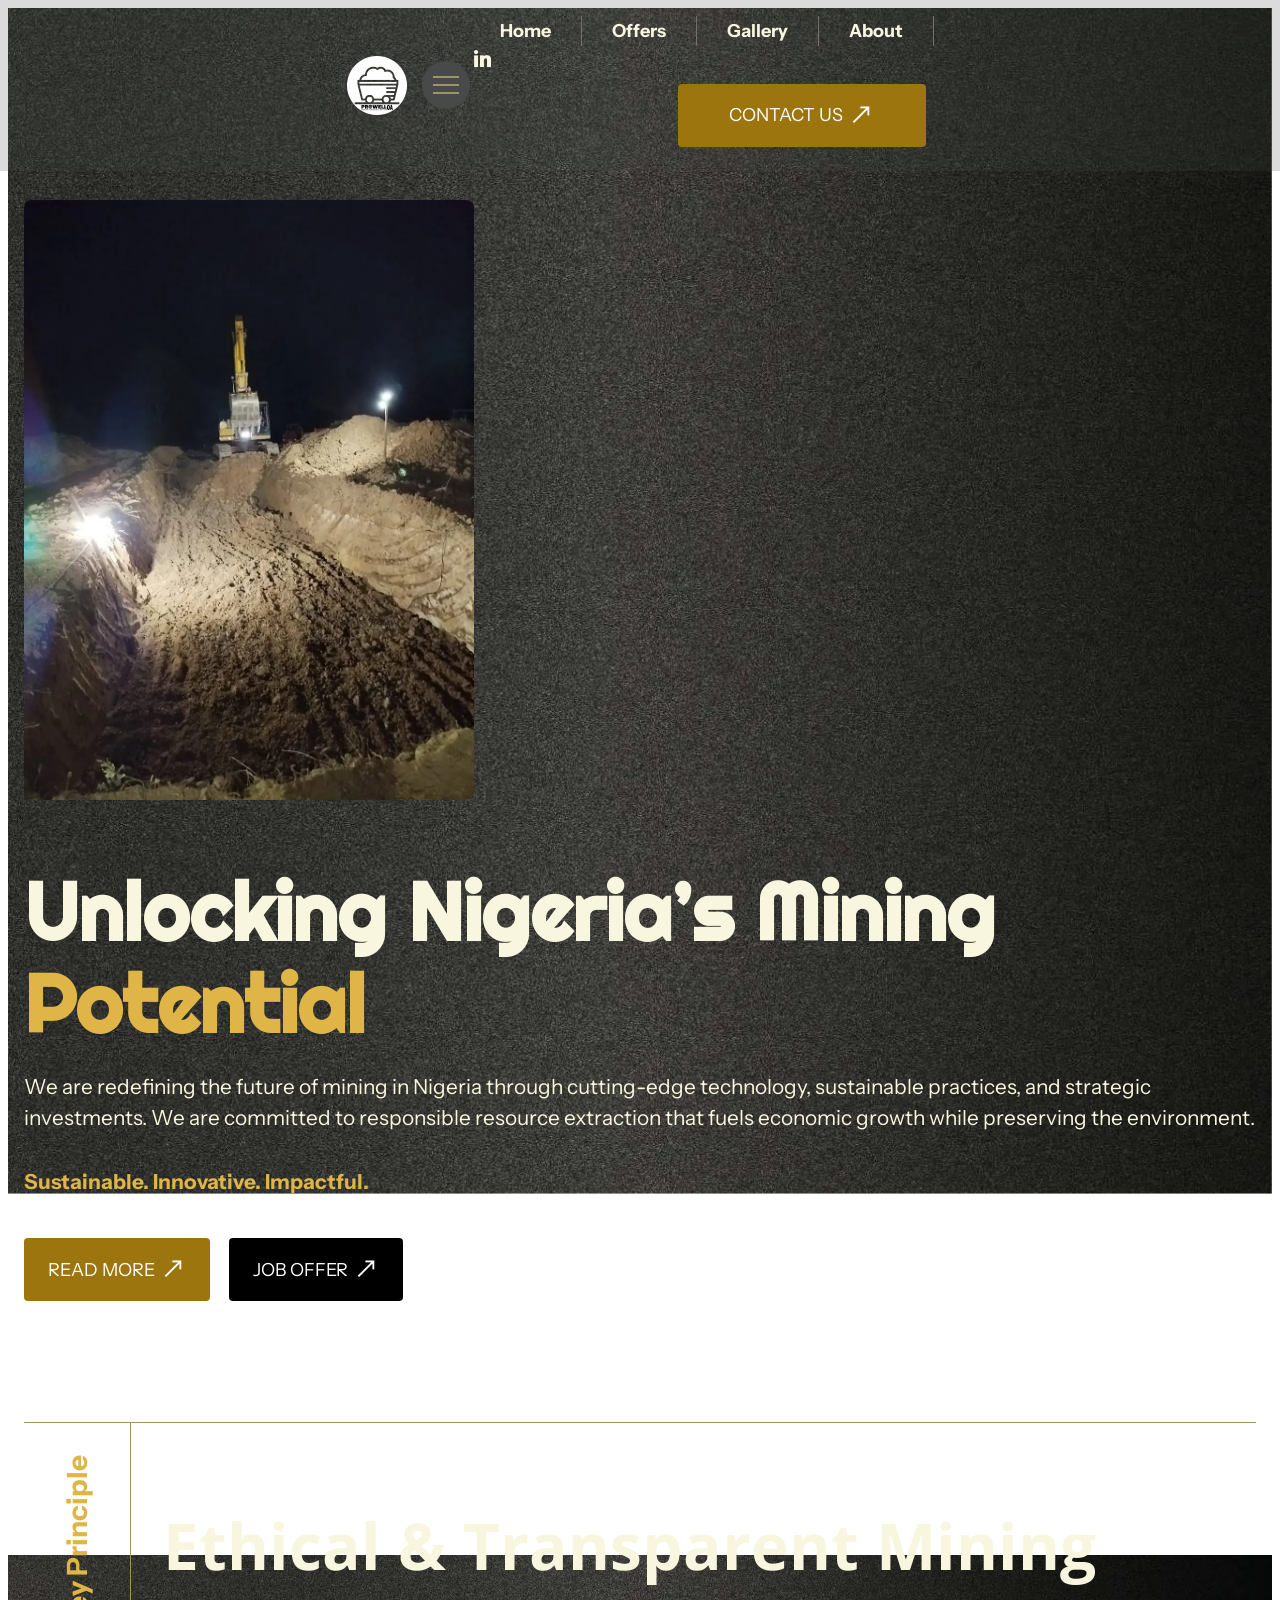
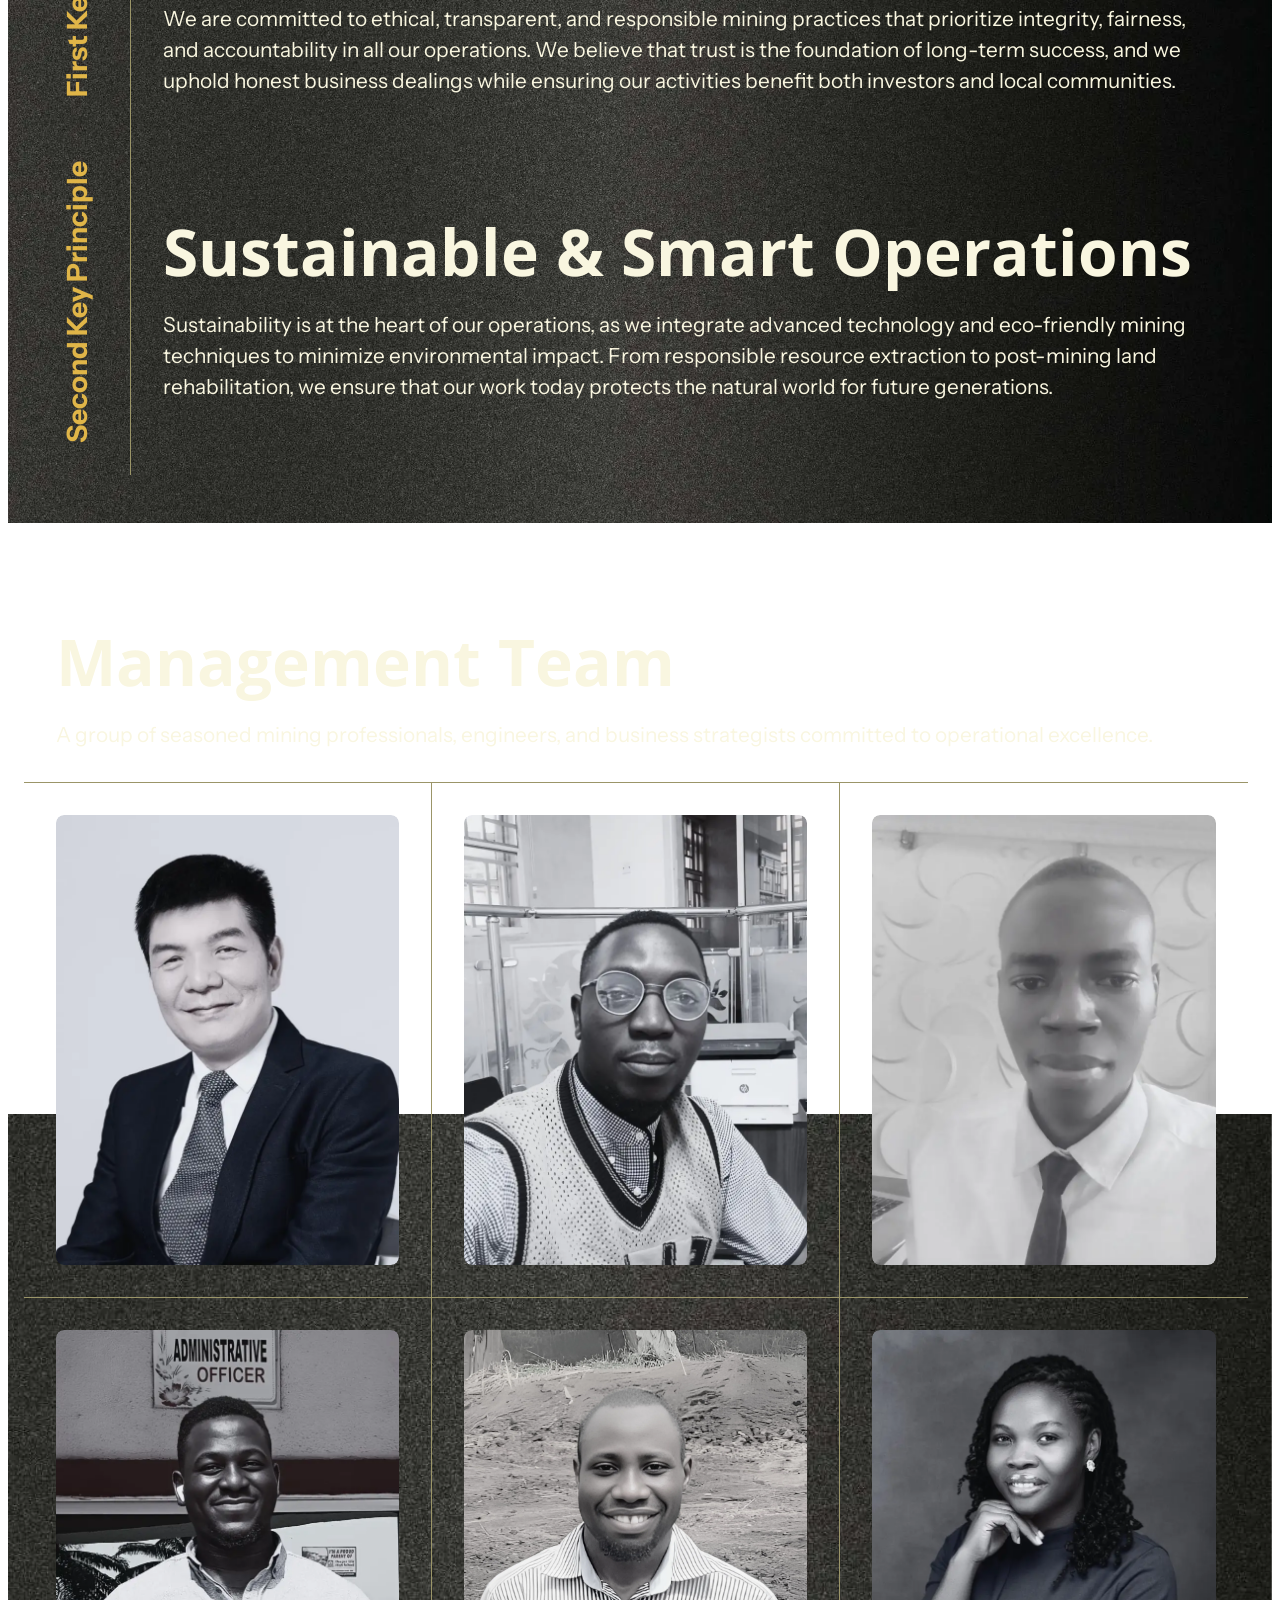
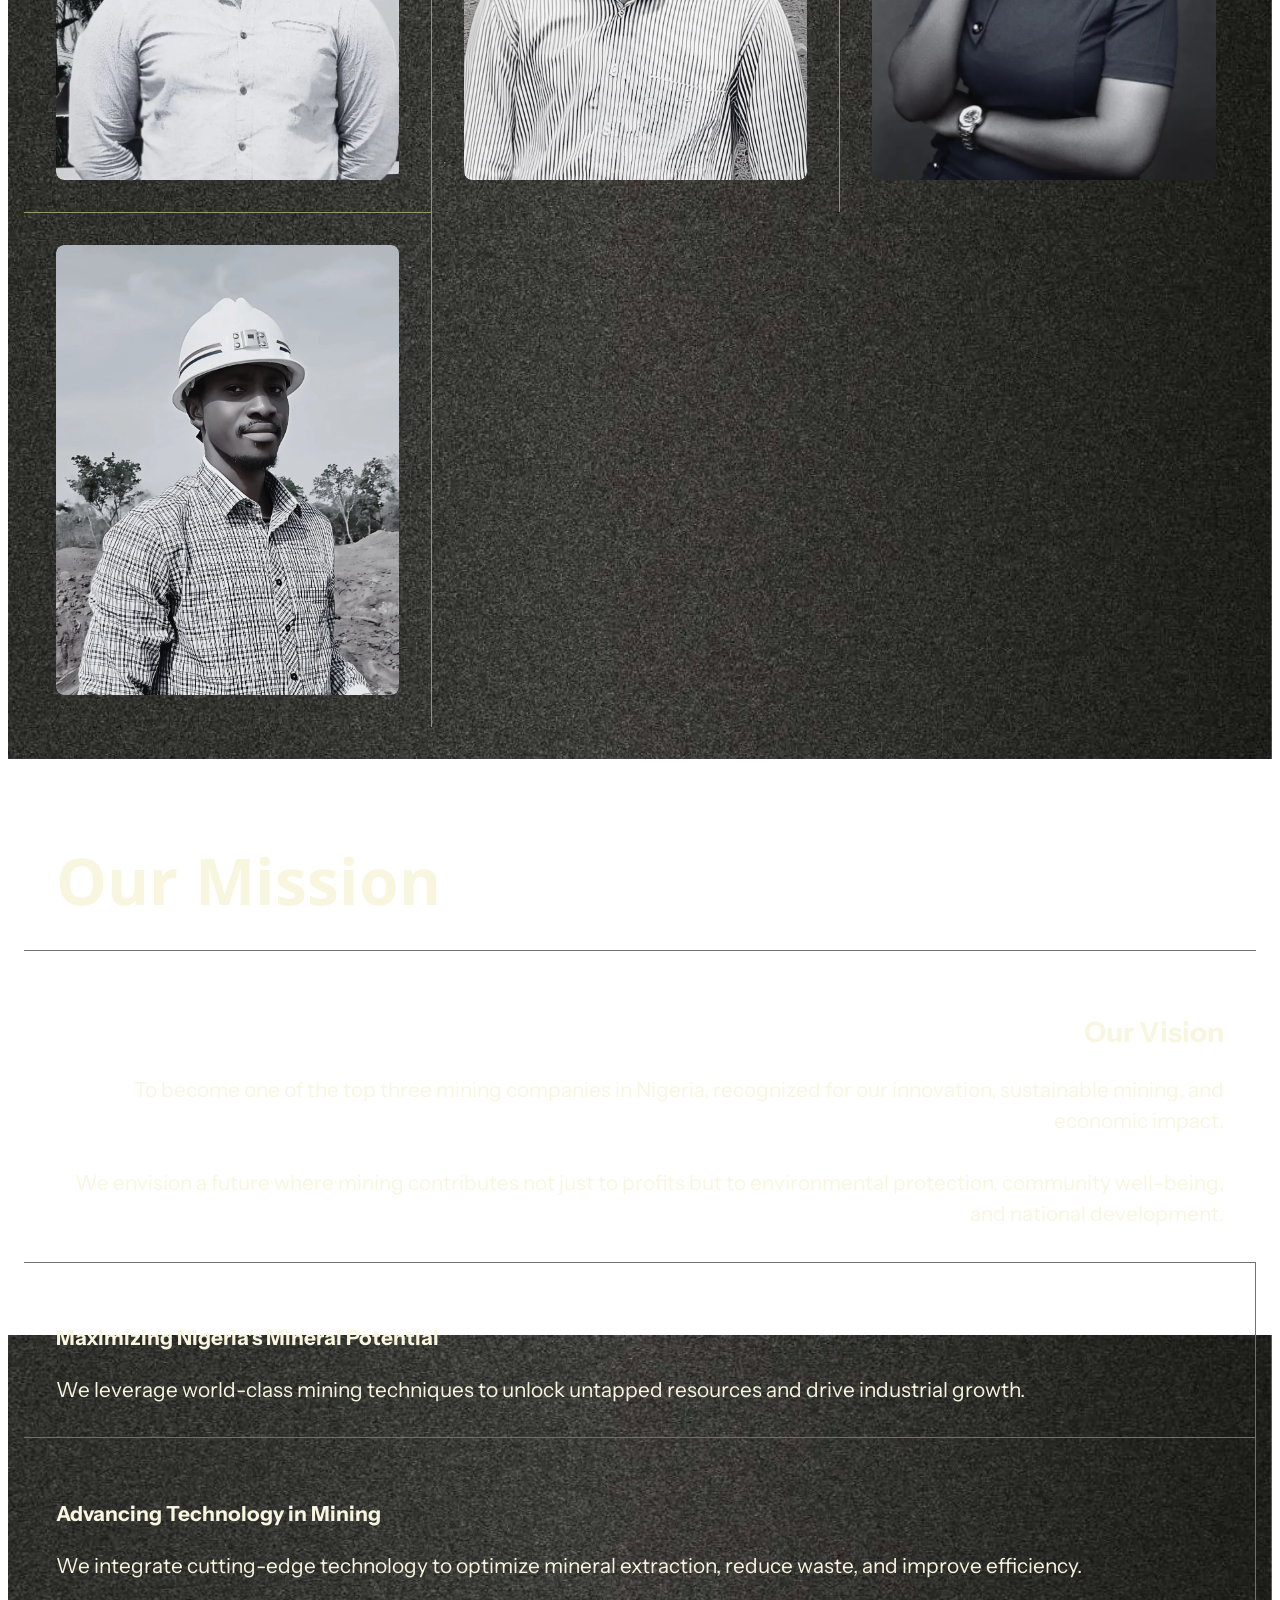
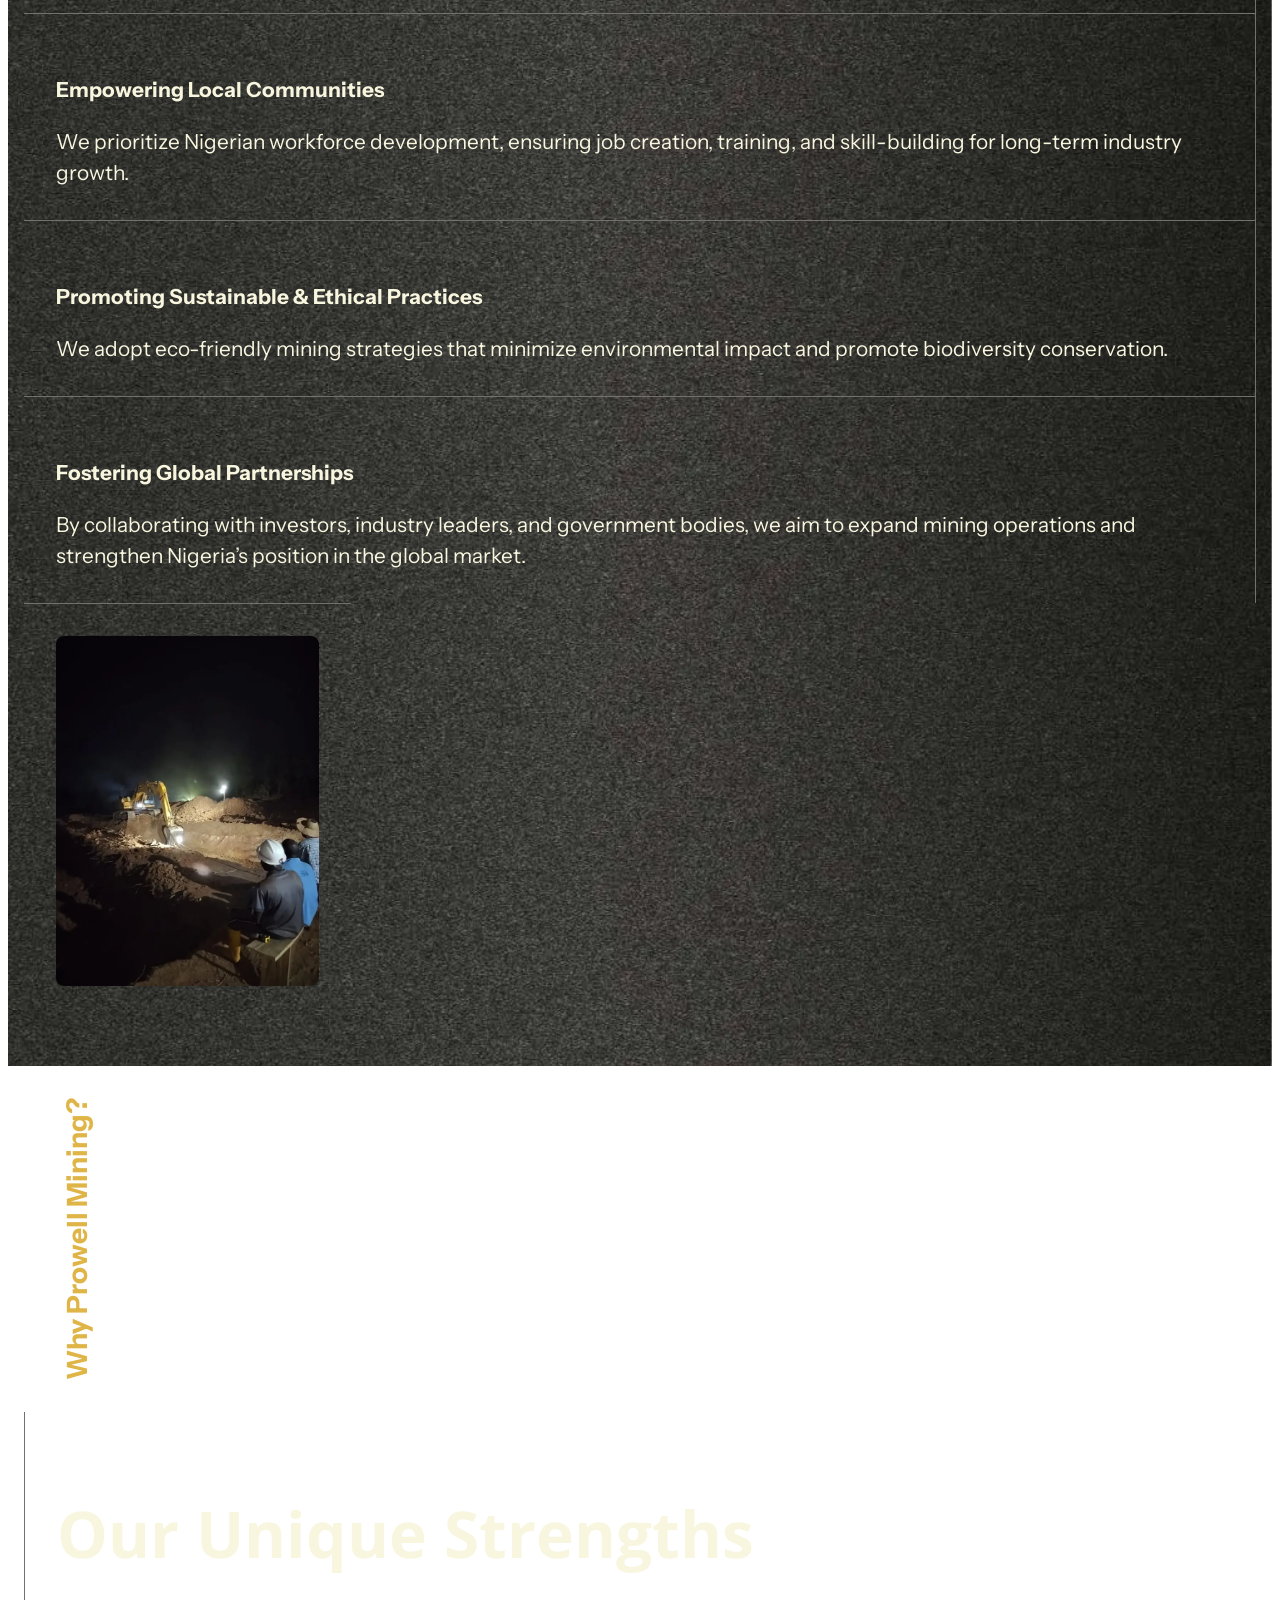
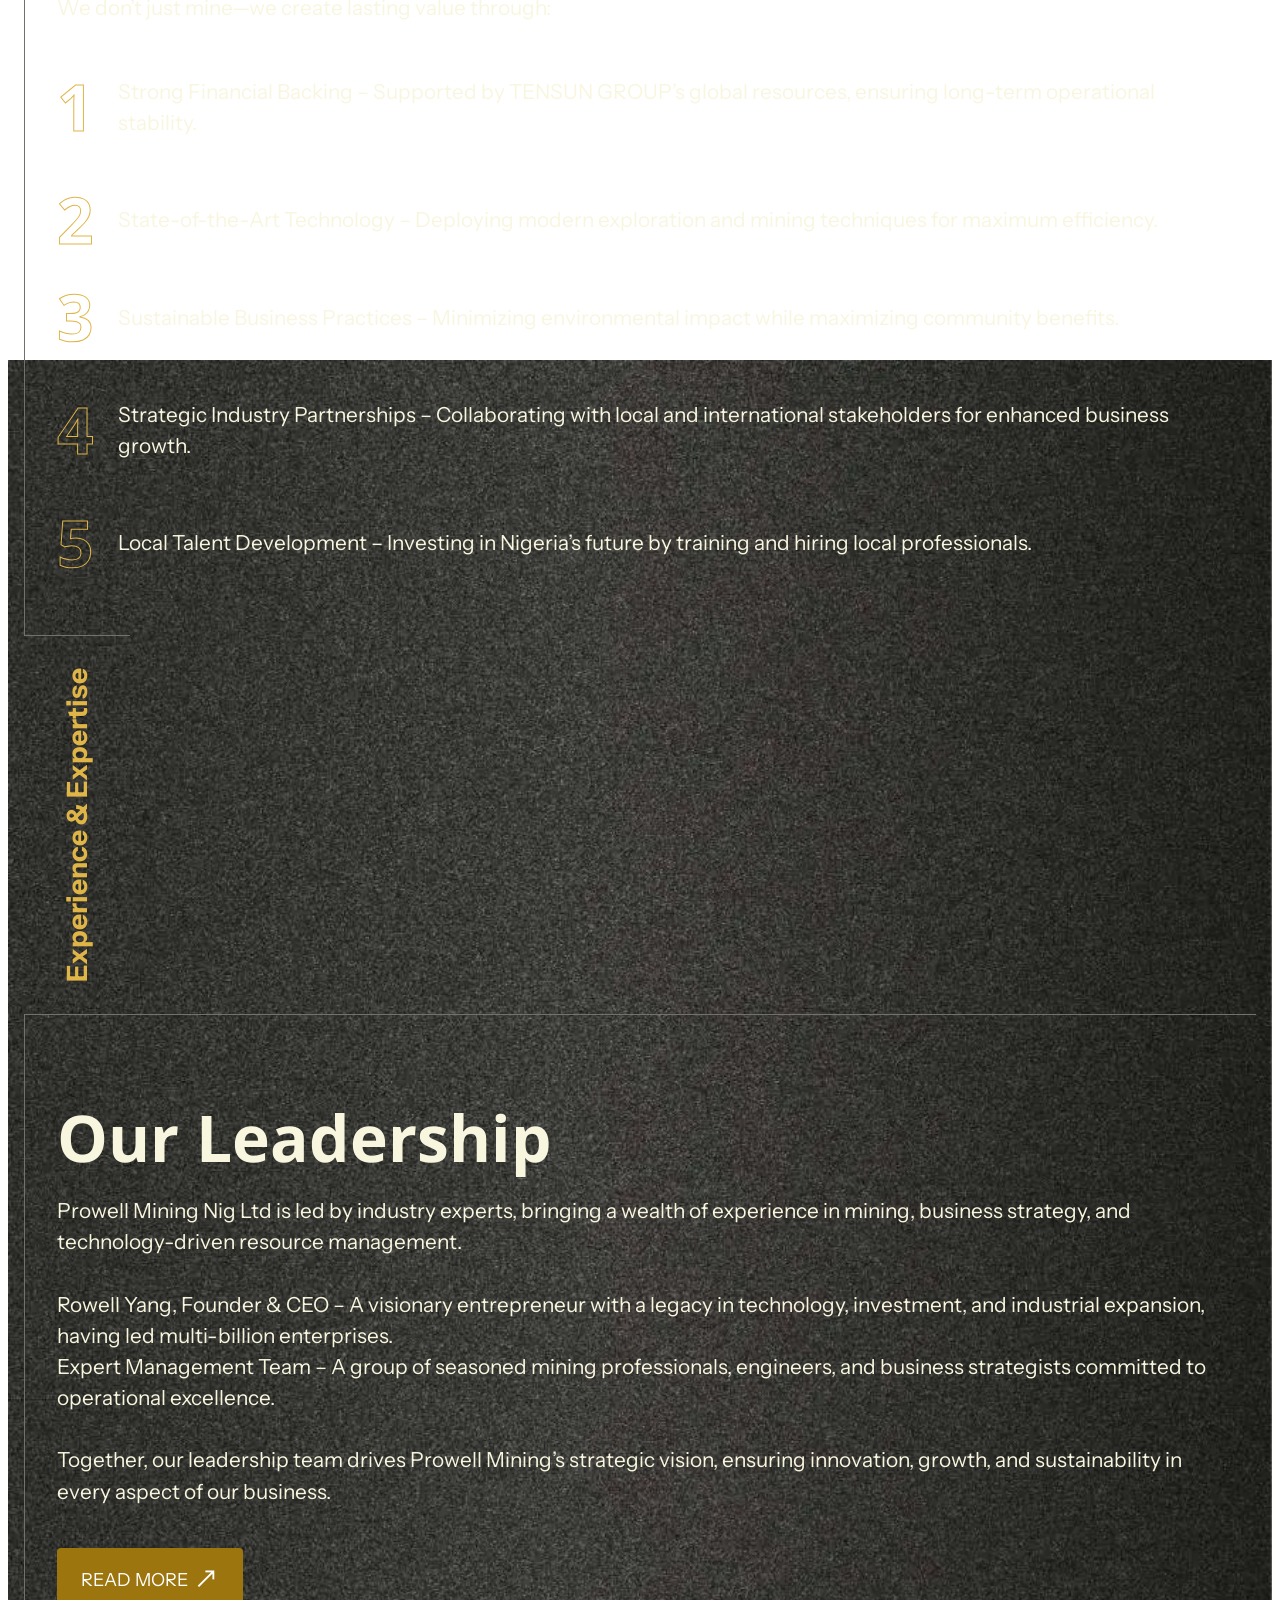
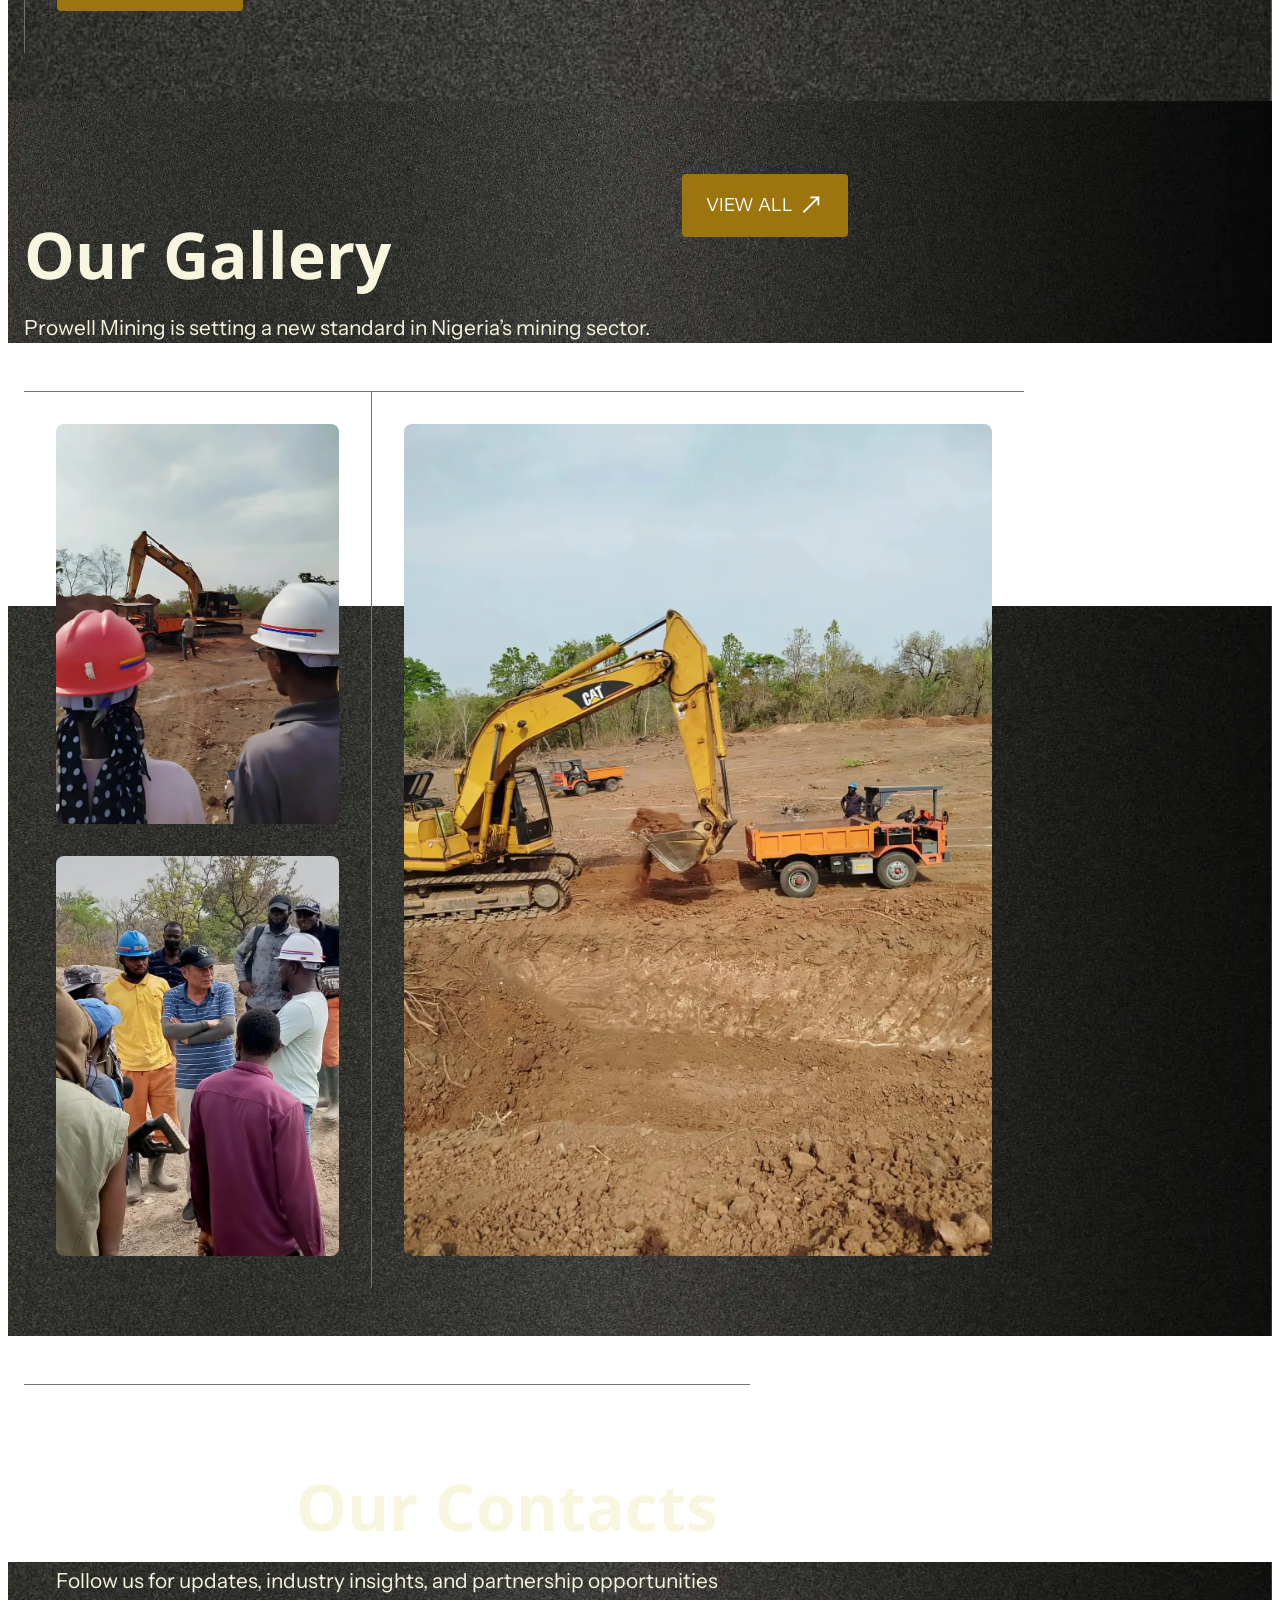
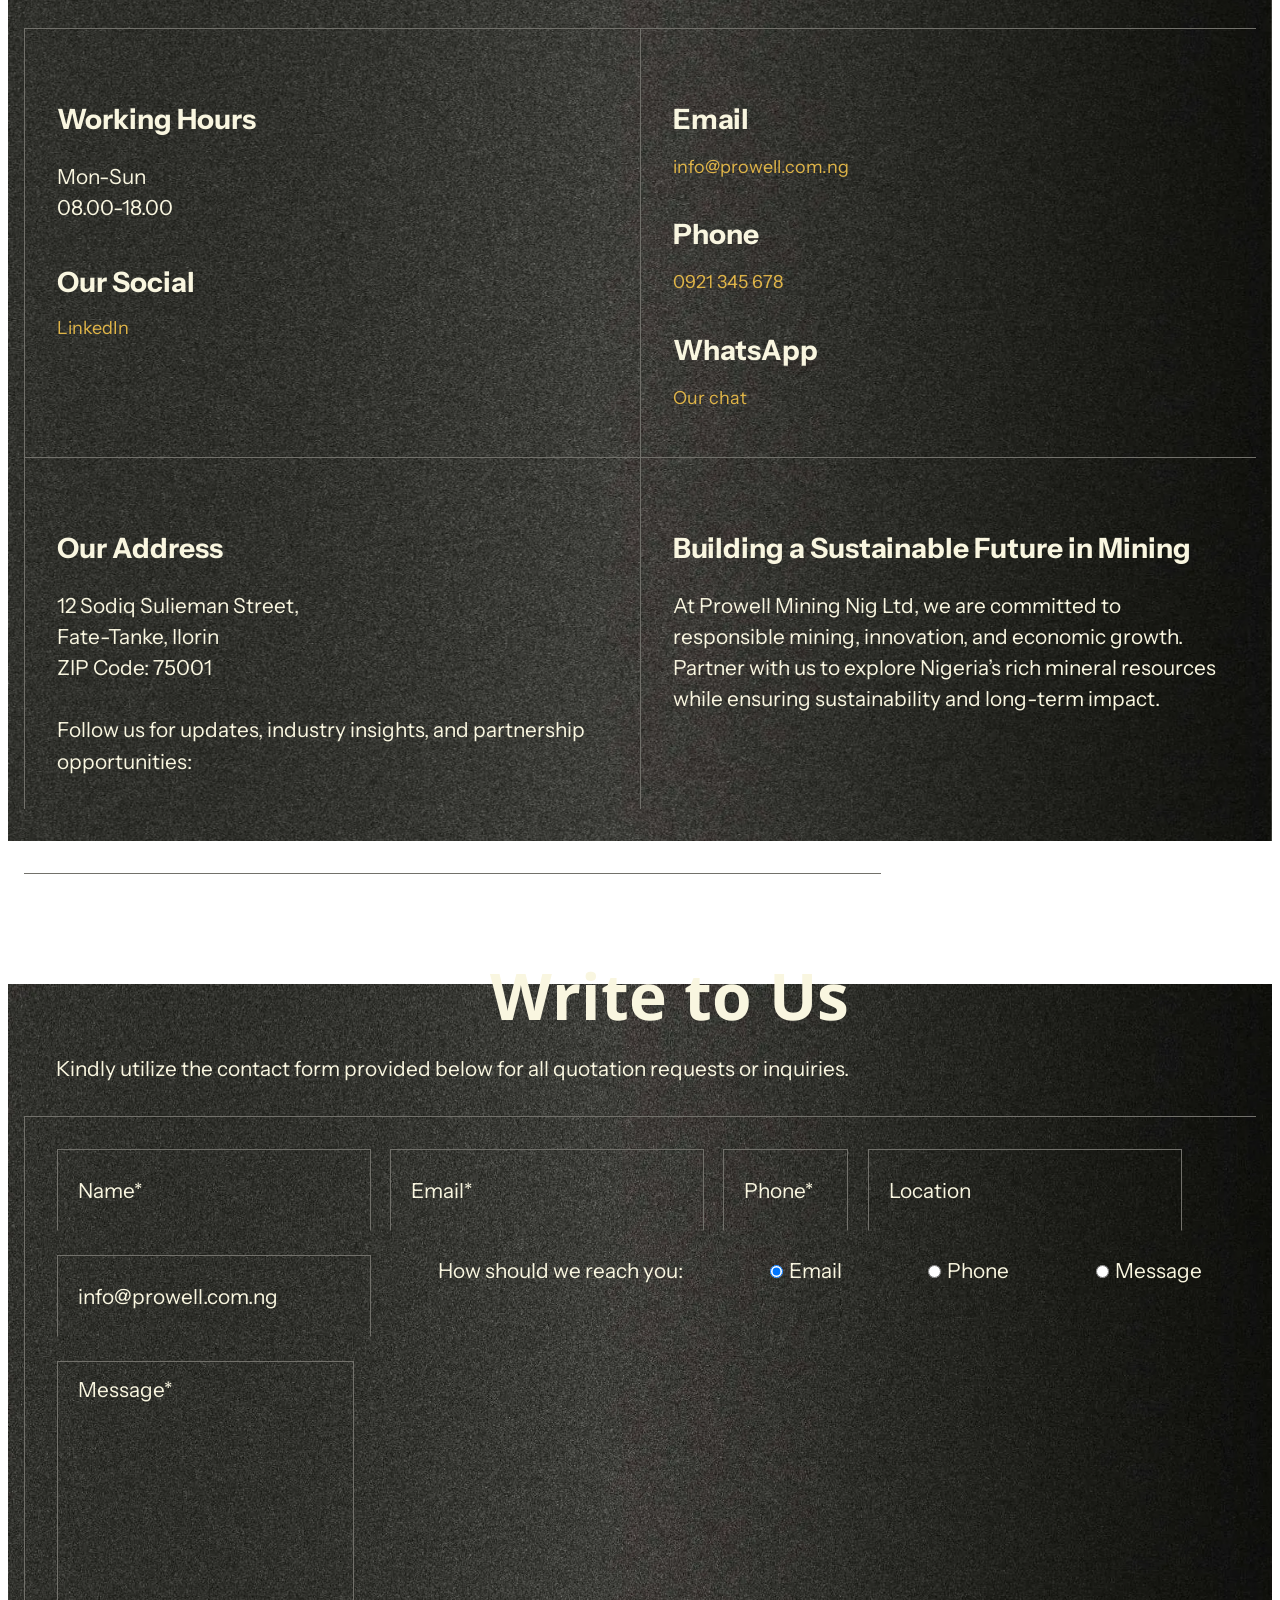
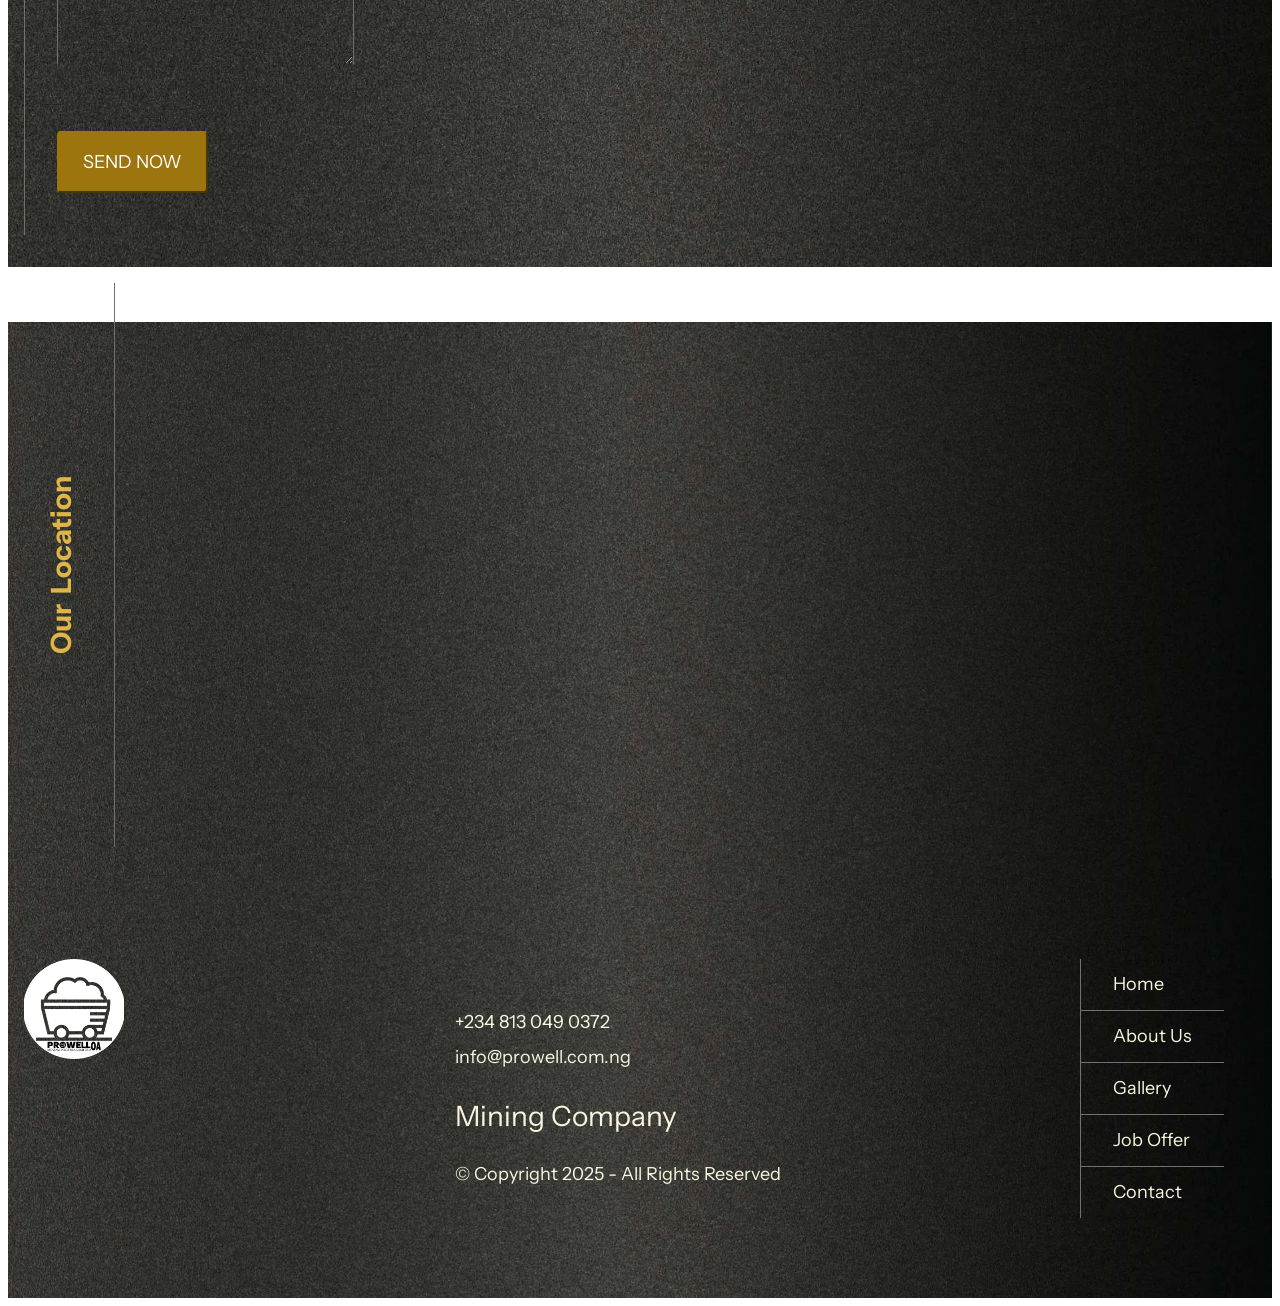
==== index.html @ 229bc8b6 "First Time loading" ====
<!DOCTYPE html>
<html  >
<head>
  
  <meta charset="UTF-8">
  <meta http-equiv="X-UA-Compatible" content="IE=edge">
  
  <meta name="viewport" content="width=device-width, initial-scale=1, minimum-scale=1">
  <link rel="shortcut icon" href="assets/images/logoaow-120x117.png" type="image/x-icon">
  <meta name="description" content="Discover Prowell Mining Nig Ltd, a trusted name in gold and tantalum mining in Nigeria. Backed by TENSUN GROUP, we are committed to sustainable, ethical, and innovative mining practices that drive economic growth.">
  
  
  <title>Prowell Mining Nig Ltd</title>
  <link rel="stylesheet" href="assets/web/assets/mobirise-icons2/mobirise2.css">
  <link rel="stylesheet" href="assets/bootstrap/css/bootstrap.min.css">
  <link rel="stylesheet" href="assets/bootstrap/css/bootstrap-grid.min.css">
  <link rel="stylesheet" href="assets/bootstrap/css/bootstrap-reboot.min.css">
  <link rel="stylesheet" href="assets/parallax/jarallax.css">
  <link rel="stylesheet" href="assets/animatecss/animate.css">
  <link rel="stylesheet" href="assets/smart-cart/minicart-theme.css">
  <link rel="stylesheet" href="assets/dropdown/css/style.css">
  <link rel="stylesheet" href="assets/socicon/css/styles.css">
  <link rel="stylesheet" href="assets/theme/css/style.css">
  <link rel="stylesheet" href="assets/recaptcha.css">
  <link rel="preload" href="https://fonts.googleapis.com/css?family=Righteous:400&display=swap" as="style" onload="this.onload=null;this.rel='stylesheet'">
  <noscript><link rel="stylesheet" href="https://fonts.googleapis.com/css?family=Righteous:400&display=swap"></noscript>
  <link rel="preload" href="https://fonts.googleapis.com/css?family=Open+Sans:300,400,500,600,700,800,300i,400i,500i,600i,700i,800i&display=swap" as="style" onload="this.onload=null;this.rel='stylesheet'">
  <noscript><link rel="stylesheet" href="https://fonts.googleapis.com/css?family=Open+Sans:300,400,500,600,700,800,300i,400i,500i,600i,700i,800i&display=swap"></noscript>
  <link rel="preload" href="https://fonts.googleapis.com/css?family=Instrument+Sans:400,500,600,700,400i,500i,600i,700i&display=swap" as="style" onload="this.onload=null;this.rel='stylesheet'">
  <noscript><link rel="stylesheet" href="https://fonts.googleapis.com/css?family=Instrument+Sans:400,500,600,700,400i,500i,600i,700i&display=swap"></noscript>
  <link rel="preload" as="style" href="assets/mobirise/css/mbr-additional.css?v=D75aLo"><link rel="stylesheet" href="assets/mobirise/css/mbr-additional.css?v=D75aLo" type="text/css">

  
  
  

</head>
<body>
  
  <section data-bs-version="5.1" class="menu menu01 fabm5 cid-tPfidlxc7P" once="menu" id="menu01-0">

    

    <nav class="navbar navbar-dropdown navbar-fixed-top navbar-expand-lg">
        <div class="menu_box container">
            <div class="navbar-brand d-flex">
                <span class="navbar-logo">
                    <a href="index.html">
                        <img src="assets/images/logoaow-120x117.webp" alt="Prowell">
                    </a>
                </span>
                
                <button class="navbar-toggler" type="button" data-toggle="collapse" data-bs-toggle="collapse" data-target="#navbarSupportedContent" data-bs-target="#navbarSupportedContent" aria-controls="navbarNavAltMarkup" aria-expanded="false" aria-label="Toggle navigation">
                    <div class="hamburger">
                        <span></span>
                        <span></span>
                        <span></span>
                        <span></span>
                    </div>
                </button>
            </div>
            <div class="collapse navbar-collapse" id="navbarSupportedContent">
                <ul class="navbar-nav nav-dropdown" data-app-modern-menu="true"><li class="nav-item">
                        <a class="nav-link link text-primary display-4" href="index.html"><strong>
                            Home
                        </strong></a>
                    </li>
                    <li class="nav-item">
                        <a class="nav-link link text-primary display-4" href="offers.html"><strong>Offers</strong></a>
                    </li><li class="nav-item">
                        <a class="nav-link link text-primary display-4" href="gallery.html"><strong>Gallery</strong></a>
                    </li>
                    
                    <li class="nav-item">
                        <a class="nav-link link text-primary display-4" href="about.html"><strong>About</strong></a>
                    </li></ul>
                <div class="icons-menu-main">
                    <a class="iconfont-wrapper" href="https://www.linkedin.com/company/prowell-mining-nigeria-limited/ " target="_blank">
                        <span class="p-2 mbr-iconfont socicon-linkedin socicon"></span>
                    </a>
                    
                    
                    
                </div>

                <div class="mbr-section-btn-main" role="tablist"><a class="btn btn-danger display-4" href="contact.html">
                        <span class="mobi-mbri mobi-mbri-right mbr-iconfont mbr-iconfont-btn"></span>
                        CONTACT US
                    </a></div>
            </div>
            
        </div>
    </nav>
</section>

<section data-bs-version="5.1" class="header01 fabm5 cid-tPfidOb3iJ mbr-parallax-background" id="header01-1">
    

    
    

    <div class="container">
        <div class="row">
            <div class="col-12 col-lg-6">
                <div class="image-wrapper">
                    <img src="assets/images/img-20250312-wa0006-960x1280.webp" alt="Home">
                </div>
            </div>
            <div class="col-12 col-lg-6">
                <div class="content-wrapper">
                    <h1 class="mbr-section-title mbr-fonts-style display-1"><strong>Unlocking Nigeria’s Mining<br><span><b>Potential</b></span></strong></h1>
                    <p class="mbr-text mbr-fonts-style display-7">We are redefining the future of mining in Nigeria through cutting-edge technology, sustainable practices, and strategic investments. We are committed to responsible resource extraction that fuels economic growth while preserving the environment.
                    </p>
                    <p class="mbr-desc mbr-fonts-style display-7"><strong>Sustainable. Innovative. Impactful.</strong></p>
                    <div class="mbr-section-btn"><a class="btn btn-danger display-4" href="about.html">
                            <span class="mobi-mbri mobi-mbri-right mbr-iconfont mbr-iconfont-btn"></span>
                            READ MORE
                        </a> <a class="btn btn-success display-4" href="offers.html">
                            <span class="mobi-mbri mobi-mbri-right mbr-iconfont mbr-iconfont-btn"></span>JOB OFFER</a></div>
                </div>
            </div>
        </div>
    </div>
</section>

<section data-bs-version="5.1" class="features05 fabm5 cid-tPfiw8mInr mbr-parallax-background" id="features05-6">
    

    
    

    <div class="container">
        <div class="row">
            <div class="col-12 col-lg-6 item features-without-image item-mb">
                <div class="item-wrapper">
                    <div class="card-box">
                        <div class="subtitle-wrap">
                            <h3 class="mbr-section-subtitle mbr-fonts-style display-5">
                                <strong>First Key Principle</strong>
                            </h3>
                        </div>
                        <div class="content-wrapper">
                            <h2 class="mbr-section-title mbr-fonts-style display-2"><strong>Ethical &amp; Transparent Mining</strong></h2>
                            <p class="mbr-text mbr-fonts-style display-7">We are committed to ethical, transparent, and responsible mining practices that prioritize integrity, fairness, and accountability in all our operations. We believe that trust is the foundation of long-term success, and we uphold honest business dealings while ensuring our activities benefit both investors and local communities.</p>
                            
                        </div>
                    </div>
                </div>
            </div>
            <div class="col-12 col-lg-6 item features-without-image item-mb">
                <div class="item-wrapper">
                    <div class="card-box">
                        <div class="subtitle-wrap">
                            <h3 class="mbr-section-subtitle mbr-fonts-style display-5">
                                <strong>Second Key Principle</strong>
                            </h3>
                        </div>
                        <div class="content-wrapper">
                            <h2 class="mbr-section-title mbr-fonts-style display-2"><strong>Sustainable &amp; Smart Operations</strong></h2>
                            <p class="mbr-text mbr-fonts-style display-7">
                                Sustainability is at the heart of our operations, as we integrate advanced technology and eco-friendly mining techniques to minimize environmental impact. From responsible resource extraction to post-mining land rehabilitation, we ensure that our work today protects the natural world for future generations.
                            </p>
                            
                        </div>
                    </div>
                </div>
            </div>
        </div>
    </div>
</section>

<section data-bs-version="5.1" class="features08 fabm5 cid-tPfiMTiAgd mbr-parallax-background" id="features08-a">
    

    
    

    <div class="container">
        <div class="row">
            <div class="col-12">
                <div class="content-wrapper">
                    <h2 class="mbr-section-title mbr-fonts-style display-2"><strong>Management Team</strong></h2>
                    <p class="mbr-text mbr-fonts-style display-7">
                         A group of seasoned mining professionals, engineers, and business strategists committed to operational excellence.
                    </p>
                </div>
            </div>
            <div class="col-12">
                <div class="items">
                    <div class="item features-image active">
                        <div class="item-wrapper">
                            <div class="item-img">
                                <img src="assets/images/website-picture-cmd-728x910.webp" alt="Managing Director" data-slide-to="0" data-bs-slide-to="0">
                                <div class="item-content">
                                    <a href="#">
                                        <h4 class="card-name mbr-fonts-style display-5">
                                            <strong>Rowell Yang</strong></h4>
                                    </a>
                                    <h5 class="card-subtitle mbr-fonts-style display-7">
                                        <strong>Director</strong>
                                    </h5>
                                    
                                </div>
                            </div>
                        </div>
                    </div>
                    <div class="item features-image">
                        <div class="item-wrapper">
                            <div class="item-img">
                                <img src="assets/images/website-picture-admin-728x910.webp" alt="Admin Manager" data-slide-to="1" data-bs-slide-to="1">
                                <div class="item-content">
                                    <a href="#">
                                        <h4 class="card-name mbr-fonts-style display-5">
                                            <strong>Wisdom Chikere</strong></h4>
                                    </a>
                                    <h5 class="card-subtitle mbr-fonts-style display-7">
                                        <strong>Administrative Manager</strong></h5>
                                    
                                </div>
                            </div>
                        </div>
                    </div>
                    <div class="item features-image">
                        <div class="item-wrapper">
                            <div class="item-img">
                                <img src="assets/images/website-picture-tech-728x910.webp" alt="Human Recourses " data-slide-to="2" data-bs-slide-to="2">
                                <div class="item-content">
                                    <a href="#">
                                        <h4 class="card-name mbr-fonts-style display-5">
                                            <strong>Emmanuel Gbolasire</strong></h4>
                                    </a>
                                    <h5 class="card-subtitle mbr-fonts-style display-7"><strong>Finance Manager</strong></h5>
                                    
                                </div>
                            </div>
                        </div>
                    </div><div class="item features-image">
                        <div class="item-wrapper">
                            <div class="item-img">
                                <img src="assets/images/godspower-2-730x913.webp" alt="Human Recourses " data-slide-to="3" data-bs-slide-to="3">
                                <div class="item-content">
                                    <a href="#">
                                        <h4 class="card-name mbr-fonts-style display-5">
                                            <strong>Godspower Chikere</strong></h4>
                                    </a>
                                    <h5 class="card-subtitle mbr-fonts-style display-7"><strong>Engineering Manager</strong></h5>
                                    
                                </div>
                            </div>
                        </div>
                    </div><div class="item features-image">
                        <div class="item-wrapper">
                            <div class="item-img">
                                <img src="assets/images/mining-engineer-2160x2700.webp" alt="Human Recourses " data-slide-to="4" data-bs-slide-to="4">
                                <div class="item-content">
                                    <a href="#">
                                        <h4 class="card-name mbr-fonts-style display-5">
                                            <strong>Bolaji Ismail</strong></h4>
                                    </a>
                                    <h5 class="card-subtitle mbr-fonts-style display-7"><strong>Mining Engineer</strong></h5>
                                    
                                </div>
                            </div>
                        </div>
                    </div><div class="item features-image">
                        <div class="item-wrapper">
                            <div class="item-img">
                                <img src="assets/images/website-picture-hr-730x913.webp" alt="Human Recourses " data-slide-to="5" data-bs-slide-to="5">
                                <div class="item-content">
                                    <a href="#">
                                        <h4 class="card-name mbr-fonts-style display-5">
                                            <strong>Eunice Popoola</strong></h4>
                                    </a>
                                    <h5 class="card-subtitle mbr-fonts-style display-7">
                                        <strong>Human Resources</strong></h5>
                                    
                                </div>
                            </div>
                        </div>
                    </div><div class="item features-image">
                        <div class="item-wrapper">
                            <div class="item-img">
                                <img src="assets/images/senior-geologist1-2160x2700.webp" alt="Human Recourses " data-slide-to="6" data-bs-slide-to="6">
                                <div class="item-content">
                                    <a href="#">
                                        <h4 class="card-name mbr-fonts-style display-5">
                                            <strong>Emmanuel Aina</strong></h4>
                                    </a>
                                    <h5 class="card-subtitle mbr-fonts-style display-7"><strong>Senior&nbsp;Geologist</strong></h5>
                                    
                                </div>
                            </div>
                        </div>
                    </div>
                    
                    
                    
                </div>
            </div>
        </div>
    </div>
</section>

<section data-bs-version="5.1" class="features09 fabm5 cid-tPfiPjjqjR mbr-parallax-background" id="features09-b">
    

    
    

    <div class="container">
        <div class="row flex-row-reverse">
            <div class="col-12 card">
                <div class="title-wrapper">
                    <h2 class="mbr-section-title mbr-fonts-style display-2"><strong>Our Mission</strong></h2>
                </div>
            </div>
            <div class="col-12 col-lg-4 card">
                <div class="content-wrapper">
                    <h3 class="mbr-section-subtitle mbr-fonts-style display-5"><strong>Our Vision</strong></h3>
                    <p class="mbr-text mbr-fonts-style display-7">To become one of the top three mining companies in Nigeria, recognized for our innovation, sustainable mining, and economic impact.<br><br>We envision a future where mining contributes not just to profits but to environmental protection, community well-being, and national development.<br></p>
                </div>
            </div>
            <div class="col-12 col-lg-4 card">
                <div class="items">
                    <div class="item features-without-image item-mb">
                        <div class="item-wrapper">
                            <div class="card-box">
                                <h4 class="card-title mbr-fonts-style display-7"><strong>Maximizing Nigeria’s Mineral Potential</strong></h4>
                                <p class="card-text mbr-fonts-style display-7">
                                    We leverage world-class mining techniques to unlock untapped resources and drive industrial growth.
                                </p>
                            </div>
                        </div>
                    </div>
                    <div class="item features-without-image item-mb">
                        <div class="item-wrapper">
                            <div class="card-box">
                                <h4 class="card-title mbr-fonts-style display-7"><strong>Advancing Technology in Mining</strong></h4>
                                <p class="card-text mbr-fonts-style display-7">
                                    We integrate cutting-edge technology to optimize mineral extraction, reduce waste, and improve efficiency.
                                </p>
                            </div>
                        </div>
                    </div>
                    <div class="item features-without-image item-mb">
                        <div class="item-wrapper">
                            <div class="card-box">
                                <h4 class="card-title mbr-fonts-style display-7"><strong>Empowering Local Communities</strong></h4>
                                <p class="card-text mbr-fonts-style display-7">
                                    We prioritize Nigerian workforce development, ensuring job creation, training, and skill-building for long-term industry growth.
                                </p>
                            </div>
                        </div>
                    </div>
                    <div class="item features-without-image item-mb">
                        <div class="item-wrapper">
                            <div class="card-box">
                                <h4 class="card-title mbr-fonts-style display-7"><strong>Promoting Sustainable &amp; Ethical Practices</strong></h4>
                                <p class="card-text mbr-fonts-style display-7">
                                    We adopt eco-friendly mining strategies that minimize environmental impact and promote biodiversity conservation.
                                </p>
                            </div>
                        </div>
                    </div>
                    <div class="item features-without-image item-mb">
                        <div class="item-wrapper">
                            <div class="card-box">
                                <h4 class="card-title mbr-fonts-style display-7"><strong>Fostering Global Partnerships</strong></h4>
                                <p class="card-text mbr-fonts-style display-7">
                                    By collaborating with investors, industry leaders, and government bodies, we aim to expand mining operations and strengthen Nigeria’s position in the global market.
                                </p>
                            </div>
                        </div>
                    </div>
                    
                </div>
            </div>
            <div class="col-12 col-lg-4 card">
                <div class="image-wrapper">
                    <img src="assets/images/img-20250312-wa0001-730x973.webp" alt="Our Mission">
                </div>
            </div>
        </div>
    </div>
</section>

<section data-bs-version="5.1" class="article02 fabm5 cid-tPfiRNUsF5 mbr-parallax-background" id="article02-d">
    

    
    

    <div class="container">
        <div class="row">
            <div class="col-12 col-lg-4 card">
                <div class="subtitle-wrap">
                    <h3 class="mbr-section-subtitle mbr-fonts-style display-5"><strong>Why Prowell Mining?</strong></h3>
                </div>
            </div>
            <div class="col-12 col-lg-8 card">
                <div class="content-wrapper">
                    <h2 class="mbr-section-title mbr-fonts-style display-2"><strong>Our Unique Strengths</strong></h2>
                    <p class="mbr-text mbr-fonts-style display-7">
                        We don’t just mine—we create lasting value through:
                    </p>
                    <div class="list">
                        <div class="item features-without-image item-mb">
                            <div class="item-wrapper">
                                <div class="card-box">
                                    <div class="title-wrapper">
                                        <p class="card-number mbr-fonts-style display-2">
                                            <strong>1</strong>
                                        </p>
                                        <p class="card-text mbr-fonts-style display-7">
                                            Strong Financial Backing – Supported by TENSUN GROUP’s global resources, ensuring long-term operational stability.
                                        </p>
                                    </div>
                                </div>
                            </div>
                        </div>
                        <div class="item features-without-image item-mb">
                            <div class="item-wrapper">
                                <div class="card-box">
                                    <div class="title-wrapper">
                                        <p class="card-number mbr-fonts-style display-2">
                                            <strong>2</strong>
                                        </p>
                                        <p class="card-text mbr-fonts-style display-7">
                                            State-of-the-Art Technology – Deploying modern exploration and mining techniques for maximum efficiency.
                                        </p>
                                    </div>
                                </div>
                            </div>
                        </div><div class="item features-without-image item-mb">
                            <div class="item-wrapper">
                                <div class="card-box">
                                    <div class="title-wrapper">
                                        <p class="card-number mbr-fonts-style display-2">
                                            <strong>3</strong>
                                        </p>
                                        <p class="card-text mbr-fonts-style display-7">
                                            Sustainable Business Practices – Minimizing environmental impact while maximizing community benefits.
                                        </p>
                                    </div>
                                </div>
                            </div>
                        </div><div class="item features-without-image item-mb">
                            <div class="item-wrapper">
                                <div class="card-box">
                                    <div class="title-wrapper">
                                        <p class="card-number mbr-fonts-style display-2">
                                            <strong>4</strong>
                                        </p>
                                        <p class="card-text mbr-fonts-style display-7">
                                            Strategic Industry Partnerships – Collaborating with local and international stakeholders for enhanced business growth.
                                        </p>
                                    </div>
                                </div>
                            </div>
                        </div><div class="item features-without-image item-mb">
                            <div class="item-wrapper">
                                <div class="card-box">
                                    <div class="title-wrapper">
                                        <p class="card-number mbr-fonts-style display-2">
                                            <strong>5</strong>
                                        </p>
                                        <p class="card-text mbr-fonts-style display-7">
                                            Local Talent Development – Investing in Nigeria’s future by training and hiring local professionals.
                                        </p>
                                    </div>
                                </div>
                            </div>
                        </div>
                    </div>
                </div>
            </div>
            <div class="col-12 col-lg-4 card">
                <div class="subtitle-wrap">
                    <h3 class="mbr-section-subtitle mbr-fonts-style display-5"><strong>Experience &amp; Expertise</strong></h3>
                </div>
            </div>
            <div class="col-12 col-lg-8 card">
                <div class="content-wrapper">
                    <h2 class="mbr-section-title mbr-fonts-style display-2"><strong>Our Leadership</strong></h2>
                    <p class="mbr-text mbr-fonts-style display-7">Prowell Mining Nig Ltd is led by industry experts, bringing a wealth of experience in mining, business strategy, and technology-driven resource management.<br><br>Rowell Yang, Founder &amp; CEO – A visionary entrepreneur with a legacy in technology, investment, and industrial expansion, having led multi-billion enterprises.<br>Expert Management Team – A group of seasoned mining professionals, engineers, and business strategists committed to operational excellence.<br><br>Together, our leadership team drives Prowell Mining’s strategic vision, ensuring innovation, growth, and sustainability in every aspect of our business.</p>
                    <div class="mbr-section-btn"><a class="btn btn-danger display-4" href="about.html">
                            <span class="mobi-mbri mobi-mbri-right mbr-iconfont mbr-iconfont-btn"></span>READ MORE</a></div>
                </div>
            </div>
        </div>
    </div>
</section>

<section data-bs-version="5.1" class="article03 fabm5 cid-tPfiSrqfbR mbr-parallax-background" id="article03-e">
    
    

    <div class="container">
        <div class="row">
            <div class="col-12 col-lg-8 card">
                <div class="title-wrapper">
                    <h2 class="mbr-section-title mbr-fonts-style display-2">
                        <strong>Our Gallery</strong></h2>
                    <p class="mbr-text mbr-fonts-style display-7">
                        Prowell Mining is setting a new standard in Nigeria’s mining sector.</p>
                </div>
            </div>
            <div class="col-12 col-lg-4 card">
                <div class="mbr-section-btn"><a class="btn btn-danger display-4" href="gallery.html">
                        <span class="mobi-mbri mobi-mbri-right mbr-iconfont mbr-iconfont-btn"></span>
                        VIEW ALL
                    </a></div>
            </div>
        </div>
    </div>
</section>

<section data-bs-version="5.1" class="gallery01 fabm5 cid-tPfiXItEqd mbr-parallax-background" id="gallery01-l">
    

    
    

    <div class="container">
        <div class="row">
            <div class="col-12 col-lg-4 card">
                <div class="image-wrapper">
                    <img src="assets/images/prowell-website-stock-images3-730x1033.webp" alt="See Them">
                    <img src="assets/images/prowell-website-stock-images2-730x1033.webp" alt="Organize">
                </div>
            </div>
            <div class="col-12 col-lg-8 card">
                <div class="main-image-wrapper">
                    <img src="assets/images/prowell-website-stock-images-1414x2000.webp" alt="Loading">
                </div>
            </div>
        </div>
    </div>
</section>

<section data-bs-version="5.1" class="features10 fabm5 cid-tPfiPLoSFD mbr-parallax-background" id="features10-c">
    

    
    

    <div class="container">
        <div class="row">
            <div class="col-12 col-lg-4 card">
                <div class="content-wrapper">
                    <h2 class="mbr-section-title mbr-fonts-style display-2">
                        <strong>Our Contacts</strong>
                    </h2>
                    <p class="mbr-text mbr-fonts-style display-7">
                        Follow us for updates, industry insights, and partnership opportunities</p>
                </div>
            </div>
            <div class="col-12 col-lg-8 card">
                <div class="items">
                    <div class="item features-without-image item-mb">
                        <div class="item-wrapper">
                            <div class="card-box">
                                <div class="contact-wrap">
                                    <h4 class="card-title mbr-fonts-style display-5">
                                        <strong>Working Hours</strong></h4>
                                    <p class="card-text mbr-fonts-style display-7">
                                        Mon-Sun<br> 08.00-18.00
                                    </p>
                                </div>
                                <div class="contact-wrap">
                                    <h4 class="card-title mbr-fonts-style display-5">
                                        <strong>Our Social</strong>
                                    </h4>
                                    <ul class="list mbr-fonts-style display-4">
                                        <li class="item-wrap"><a href="https://www.linkedin.com/company/prowell-mining-nigeria-limited/" class="text-secondary" target="_blank">LinkedI</a>n</li>
                                    </ul>
                                </div>
                            </div>
                        </div>
                    </div>
                    <div class="item features-without-image item-mb">
                        <div class="item-wrapper">
                            <div class="card-box">
                                <div class="contact-wrap">
                                    <h4 class="card-title mbr-fonts-style display-5">
                                        <strong>Email</strong>
                                    </h4>
                                    <a class="link-wrap" href="#">
                                        <p class="card-link mbr-fonts-style display-4">
                                            info@prowell.com.ng</p>
                                    </a>
                                </div>
                                <div class="contact-wrap">
                                    <h4 class="card-title mbr-fonts-style display-5">
                                        <strong>Phone</strong>
                                    </h4>
                                    <a class="link-wrap" href="#">
                                        <p class="card-link mbr-fonts-style display-4">
                                            0921 345 678
                                        </p>
                                    </a>
                                </div>
                                <div class="contact-wrap">
                                    <h4 class="card-title mbr-fonts-style display-5">
                                        <strong>WhatsApp</strong>
                                    </h4>
                                    <a class="link-wrap" href="#">
                                        </a><p class="card-link mbr-fonts-style display-4"><a class="link-wrap" href="#">
                                            </a><a href="https://wa.me/2348130490372" class="text-secondary text-primary">Our chat</a>
                                        </p>
                                    
                                </div>
                            </div>
                        </div>
                    </div>
                    <div class="item features-without-image item-mb">
                        <div class="item-wrapper">
                            <div class="card-box">
                                <h4 class="card-title mbr-fonts-style display-5">
                                    <strong>Our Address</strong></h4>
                                <p class="card-text mbr-fonts-style display-7">
                                    12 Sodiq Sulieman Street,<br>
                                    Fate-Tanke, Ilorin<br>
                                    ZIP Code: 75001 <br> <br>

                                    Follow us for updates, industry insights, and partnership opportunities:
                                </p>
                                
                            </div>
                        </div>
                    </div>
                    <div class="item features-without-image item-mb">
                        <div class="item-wrapper">
                            <div class="card-box">
                                <h4 class="card-title mbr-fonts-style display-5"><strong>Building a Sustainable Future in Mining</strong></h4>
                                <p class="card-text mbr-fonts-style display-7">
                                    At Prowell Mining Nig Ltd, we are committed to responsible mining, innovation, and economic growth. Partner with us to explore Nigeria’s rich mineral resources while ensuring sustainability and long-term impact.
                                </p>
                            </div>
                        </div>
                    </div>
                </div>
            </div>
        </div>
    </div>
</section>

<section data-bs-version="5.1" class="form01 fabm5 cid-tPfiVpOgUL mbr-parallax-background" id="form01-h">
    

    
    

    <div class="container">
        <div class="row main-row">
            <div class="col-12 col-lg-4 card">
                <div class="content-wrapper">
                    <h2 class="mbr-section-title mbr-fonts-style display-2">
                        <strong>Write to Us</strong>
                    </h2>
                    <p class="mbr-text mbr-fonts-style display-7">
                        Kindly utilize the contact form provided below for all quotation requests or inquiries.
                    </p>
                </div>
            </div>
            <div class="col-12 col-lg-8 mbr-form card form-wrapper" data-form-type="formoid">
<!--Formbuilder Form-->
<form action="https://mobirise.eu/" method="POST" class="mbr-form form-with-styler" data-form-title="Form Name"><input type="hidden" name="email" data-form-email="true" value="4717z28yEM1tLHCS2UKZ2W115q9g+w+onDc7AqASlsdBKhUZtHpbCSdFv8wDikEMyKdlhqrD6ng3Dw/ZlSah7v9tMoHavxFZhcbbi9aHMpupuC9VCWhSoE03WO+gUHdV.Z01uEpulX2798hTb1+nfUf754aZvFUBxsOrNg1uCaav6M5y6HrtndWTuTPwueIOJQqTB/9lcBxJNMkoA0YKuzdGxnP1J5pFAp3YvN0z/piWMoiA+4q0W5fYQtDjUNHCz">
<div class="row">
<div hidden="hidden" data-form-alert="" class="alert alert-success col-12">Thanks for filling out the form!</div>
<div hidden="hidden" data-form-alert-danger="" class="alert alert-danger col-12"> Oops...! some problem! </div>
</div>
<div class="dragArea row">
<div class="col-lg-6 col-md-12 col-sm-12 form-group mb-3" data-for="name">
<input type="text" name="name" placeholder="Name*" data-form-field="name" class="form-control display-7" value="" id="name-form01-h">
</div>
<div class="col-lg-6 col-md-12 col-sm-12 form-group mb-3" data-for="email">
<input type="email" name="email" placeholder="Email*" data-form-field="email" class="form-control display-7" value="" id="email-form01-h">
</div>
<div data-for="number" class="col-lg-6 col-md-12 col-sm-12 form-group mb-3">
<input type="number" name="number" placeholder="Phone*" data-form-field="number" class="form-control display-7" max="100" min="0" step="1" required="required" value="" id="number-form01-h">
</div>
<div data-for="text" class="col-lg-6 col-md-12 col-sm-12 form-group mb-3">
<input type="text" name="text" placeholder="Location" data-form-field="text" class="form-control display-7" value="" id="text-form01-h">
</div>
<div data-for="email1" class="col-lg-12 col-md-12 col-sm-12 form-group">
<input type="email" name="email1" placeholder="info@prowell.com.ng" data-form-field="email1" class="form-control display-7" value="" id="email1-form01-h">
</div>
<div data-for="radio" class="col-lg-12 col-md-12 col-sm-12 form-group mb-3">
<div class="form-control-label">
<label for="radio-form01-h" class="mbr-fonts-style display-7">How should we reach you:</label>
</div>
<div class="form-check form-check-inline ms-2">
<input type="radio" name="radio" data-form-field="radio" class="form-check-input display-7" value="Email" checked="checked" id="radio-form01-h">
<label class="form-check-label display-7">Email</label>
</div>
<div class="form-check form-check-inline ms-2">
<input type="radio" name="radio" data-form-field="radio" class="form-check-input display-7" value="Phone" id="radio-form01-h">
<label class="form-check-label display-7">Phone</label>
</div>
<div class="form-check form-check-inline ms-2">
<input type="radio" name="radio" data-form-field="radio" class="form-check-input display-7" value="Message" id="radio-form01-h">
<label class="form-check-label display-7">Message</label>
</div>
</div>
<div class="col-lg-12 col-md-12 col-sm-12 form-group mb-3" data-for="textarea1">
<textarea name="textarea1" placeholder="Message*" data-form-field="textarea" class="form-control display-7" id="textarea1-form01-h"></textarea>
</div>
<div class="col-md-auto col mbr-section-btn">
<button type="submit" class="w-100 btn btn-danger display-4"> SEND NOW </button>
</div>
</div>
</form><!--Formbuilder Form-->
</div>
        </div>
    </div>
</section>

<section data-bs-version="5.1" class="map01 fabm5 cid-tPfiUUzQyt mbr-parallax-background" id="map01-g">
    

    
    

    <div class="container">
        <div class="row">
            <div class="col-12 col-lg-4 card">
                <div class="title-wrap">
                    <h3 class="mbr-section-title mbr-fonts-style display-5">
                        <strong>Our&nbsp; Location</strong>
                    </h3>
                </div>
            </div>
            <div class="col-12 col-lg-8 card">
                <div class="google-map"><iframe frameborder="0" style="border:0" src="https://www.google.com/maps/embed?pb=!1m18!1m12!1m3!1d4680.828765789851!2d4.5967858756882825!3d8.491857597164264!2m3!1f0!2f0!3f0!3m2!1i1024!2i768!4f13.1!3m3!1m2!1s0x10364d004e459167%3A0xc207f8dc5adacd89!2sProwell%20Mining%20Nig.%20Ltd.!5e1!3m2!1sen!2sng!4v1741630203806!5m2!1sen!2sng" allowfullscreen=""></iframe></div>
            </div>
        </div>
    </div>
</section>

<section data-bs-version="5.1" class="footer01 fabm5 cid-tPfiVKcieG mbr-parallax-background" once="footers" id="footer01-i">
    
    

    <div class="container">
        <div class="row">
            <div class="col-12">
                <div class="logo-wrapper">
                    <a href="#" class="logo-wrap">
                        <img src="assets/images/logoaow-200x195.webp" alt="Prowell">
                    </a>
                    <div class="border-wrap"></div>
                </div>
            </div>
            <div class="col-12 col-lg-3">
                <div class="content-wrapper">
                    <ul class="list mbr-fonts-style display-4">
                        <li class="item-wrap"><a href="tel:+2348130490372" class="text-primary">+234 813 049 0372</a></li><a href="tel:+2348130490372" class="text-primary">
                        </a><li class="item-wrap"><a href="mailto:info@prowell.com.ng" class="text-primary">info@prowell.com.ng</a></li>
                    </ul>
                    <h2 class="mbr-section-title mbr-fonts-style display-5">Mining Company</h2>
                    <h2 class="mbr-copy mbr-fonts-style display-4">
                        © Copyright 2025 - All Rights Reserved
                    </h2>
                </div>
            </div>
            <div class="col-12 col-lg-4">
                <ul class="list nav-list mbr-fonts-style display-4">
                    <li class="item-wrap"><a href="index.html" class="text-primary">Home</a></li>
                    <li class="item-wrap"><a href="about.html" class="text-primary">About Us</a></li>
                    <li class="item-wrap"><a href="gallery.html" class="text-primary">Gallery</a></li>
                    <li class="item-wrap"><a href="offers.html" class="text-primary">Job Offer</a></li>
                    <li class="item-wrap"><a href="contact.html" class="text-primary">Contact</a></li>
                </ul>
            </div>
        </div>
    </div>
</section>


<script src="assets/bootstrap/js/bootstrap.bundle.min.js"></script>
  <script src="assets/parallax/jarallax.js"></script>
  <script src="assets/smoothscroll/smooth-scroll.js"></script>
  <script src="assets/ytplayer/index.js"></script>
  <script src="assets/smart-cart/minicart.js"></script>
  <script src="assets/smart-cart/minicart-customizer.js"></script>
  <script src="assets/dropdown/js/navbar-dropdown.js"></script>
  <script src="assets/theme/js/script.js"></script>
  <script src="assets/formoid.min.js"></script>
  
  
  
  <input name="animation" type="hidden">
  
</body>
</html>
---- assets/web/assets/mobirise-icons2/mobirise2.css ----
@font-face {
  font-family: 'Moririse2';
  font-display: swap;
  src:  url('mobirise2.eot?f2bix4');
  src:  url('mobirise2.eot?f2bix4#iefix') format('embedded-opentype'),
    url('mobirise2.ttf?f2bix4') format('truetype'),
    url('mobirise2.woff?f2bix4') format('woff'),
    url('mobirise2.svg?f2bix4#mobirise2') format('svg');
  font-weight: normal;
  font-style: normal;
}

[class^="mobi-"], [class*=" mobi-"] {
  /* use !important to prevent issues with browser extensions that change fonts */
  font-family: 'Moririse2' !important;
  speak: none;
  font-style: normal;
  font-weight: normal;
  font-variant: normal;
  text-transform: none;
  line-height: 1;

  /* Better Font Rendering =========== */
  -webkit-font-smoothing: antialiased;
  -moz-osx-font-smoothing: grayscale;
}

.mobi-mbri-add-submenu:before {
  content: "\e900";
}
.mobi-mbri-alert:before {
  content: "\e901";
}
.mobi-mbri-align-center:before {
  content: "\e902";
}
.mobi-mbri-align-justify:before {
  content: "\e903";
}
.mobi-mbri-align-left:before {
  content: "\e904";
}
.mobi-mbri-align-right:before {
  content: "\e905";
}
.mobi-mbri-android:before {
  content: "\e906";
}
.mobi-mbri-apple:before {
  content: "\e907";
}
.mobi-mbri-arrow-down:before {
  content: "\e908";
}
.mobi-mbri-arrow-next:before {
  content: "\e909";
}
.mobi-mbri-arrow-prev:before {
  content: "\e90a";
}
.mobi-mbri-arrow-up:before {
  content: "\e90b";
}
.mobi-mbri-bold:before {
  content: "\e90c";
}
.mobi-mbri-bookmark:before {
  content: "\e90d";
}
.mobi-mbri-bootstrap:before {
  content: "\e90e";
}
.mobi-mbri-briefcase:before {
  content: "\e90f";
}
.mobi-mbri-browse:before {
  content: "\e910";
}
.mobi-mbri-bulleted-list:before {
  content: "\e911";
}
.mobi-mbri-calendar:before {
  content: "\e912";
}
.mobi-mbri-camera:before {
  content: "\e913";
}
.mobi-mbri-cart-add:before {
  content: "\e914";
}
.mobi-mbri-cart-full:before {
  content: "\e915";
}
.mobi-mbri-cash:before {
  content: "\e916";
}
.mobi-mbri-change-style:before {
  content: "\e917";
}
.mobi-mbri-chat:before {
  content: "\e918";
}
.mobi-mbri-clock:before {
  content: "\e919";
}
.mobi-mbri-close:before {
  content: "\e91a";
}
.mobi-mbri-cloud:before {
  content: "\e91b";
}
.mobi-mbri-code:before {
  content: "\e91c";
}
.mobi-mbri-contact-form:before {
  content: "\e91d";
}
.mobi-mbri-credit-card:before {
  content: "\e91e";
}
.mobi-mbri-cursor-click:before {
  content: "\e91f";
}
.mobi-mbri-cust-feedback:before {
  content: "\e920";
}
.mobi-mbri-database:before {
  content: "\e921";
}
.mobi-mbri-delivery:before {
  content: "\e922";
}
.mobi-mbri-desktop:before {
  content: "\e923";
}
.mobi-mbri-devices:before {
  content: "\e924";
}
.mobi-mbri-down:before {
  content: "\e925";
}
.mobi-mbri-download-2:before {
  content: "\e926";
}
.mobi-mbri-download:before {
  content: "\e927";
}
.mobi-mbri-drag-n-drop-2:before {
  content: "\e928";
}
.mobi-mbri-drag-n-drop:before {
  content: "\e929";
}
.mobi-mbri-edit-2:before {
  content: "\e92a";
}
.mobi-mbri-edit:before {
  content: "\e92b";
}
.mobi-mbri-error:before {
  content: "\e92c";
}
.mobi-mbri-extension:before {
  content: "\e92d";
}
.mobi-mbri-features:before {
  content: "\e92e";
}
.mobi-mbri-file:before {
  content: "\e92f";
}
.mobi-mbri-flag:before {
  content: "\e930";
}
.mobi-mbri-folder:before {
  content: "\e931";
}
.mobi-mbri-gift:before {
  content: "\e932";
}
.mobi-mbri-github:before {
  content: "\e933";
}
.mobi-mbri-globe-2:before {
  content: "\e934";
}
.mobi-mbri-globe:before {
  content: "\e935";
}
.mobi-mbri-growing-chart:before {
  content: "\e936";
}
.mobi-mbri-hearth:before {
  content: "\e937";
}
.mobi-mbri-help:before {
  content: "\e938";
}
.mobi-mbri-home:before {
  content: "\e939";
}
.mobi-mbri-hot-cup:before {
  content: "\e93a";
}
.mobi-mbri-idea:before {
  content: "\e93b";
}
.mobi-mbri-image-gallery:before {
  content: "\e93c";
}
.mobi-mbri-image-slider:before {
  content: "\e93d";
}
.mobi-mbri-info:before {
  content: "\e93e";
}
.mobi-mbri-italic:before {
  content: "\e93f";
}
.mobi-mbri-key:before {
  content: "\e940";
}
.mobi-mbri-laptop:before {
  content: "\e941";
}
.mobi-mbri-layers:before {
  content: "\e942";
}
.mobi-mbri-left-right:before {
  content: "\e943";
}
.mobi-mbri-left:before {
  content: "\e944";
}
.mobi-mbri-letter:before {
  content: "\e945";
}
.mobi-mbri-like:before {
  content: "\e946";
}
.mobi-mbri-link:before {
  content: "\e947";
}
.mobi-mbri-lock:before {
  content: "\e948";
}
.mobi-mbri-login:before {
  content: "\e949";
}
.mobi-mbri-logout:before {
  content: "\e94a";
}
.mobi-mbri-magic-stick:before {
  content: "\e94b";
}
.mobi-mbri-map-pin:before {
  content: "\e94c";
}
.mobi-mbri-menu:before {
  content: "\e94d";
}
.mobi-mbri-mobile-2:before {
  content: "\e94e";
}
.mobi-mbri-mobile-horizontal:before {
  content: "\e94f";
}
.mobi-mbri-mobile:before {
  content: "\e950";
}
.mobi-mbri-mobirise:before {
  content: "\e951";
}
.mobi-mbri-more-horizontal:before {
  content: "\e952";
}
.mobi-mbri-more-vertical:before {
  content: "\e953";
}
.mobi-mbri-music:before {
  content: "\e954";
}
.mobi-mbri-new-file:before {
  content: "\e955";
}
.mobi-mbri-numbered-list:before {
  content: "\e956";
}
.mobi-mbri-opened-folder:before {
  content: "\e957";
}
.mobi-mbri-pages:before {
  content: "\e958";
}
.mobi-mbri-paper-plane:before {
  content: "\e959";
}
.mobi-mbri-paperclip:before {
  content: "\e95a";
}
.mobi-mbri-phone:before {
  content: "\e95b";
}
.mobi-mbri-photo:before {
  content: "\e95c";
}
.mobi-mbri-photos:before {
  content: "\e95d";
}
.mobi-mbri-pin:before {
  content: "\e95e";
}
.mobi-mbri-play:before {
  content: "\e95f";
}
.mobi-mbri-plus:before {
  content: "\e960";
}
.mobi-mbri-preview:before {
  content: "\e961";
}
.mobi-mbri-print:before {
  content: "\e962";
}
.mobi-mbri-protect:before {
  content: "\e963";
}
.mobi-mbri-question:before {
  content: "\e964";
}
.mobi-mbri-quote-left:before {
  content: "\e965";
}
.mobi-mbri-quote-right:before {
  content: "\e966";
}
.mobi-mbri-redo:before {
  content: "\e967";
}
.mobi-mbri-refresh:before {
  content: "\e968";
}
.mobi-mbri-responsive-2:before {
  content: "\e969";
}
.mobi-mbri-responsive:before {
  content: "\e96a";
}
.mobi-mbri-right:before {
  content: "\e96b";
}
.mobi-mbri-rocket:before {
  content: "\e96c";
}
.mobi-mbri-sad-face:before {
  content: "\e96d";
}
.mobi-mbri-sale:before {
  content: "\e96e";
}
.mobi-mbri-save:before {
  content: "\e96f";
}
.mobi-mbri-search:before {
  content: "\e970";
}
.mobi-mbri-setting-2:before {
  content: "\e971";
}
.mobi-mbri-setting-3:before {
  content: "\e972";
}
.mobi-mbri-setting:before {
  content: "\e973";
}
.mobi-mbri-share:before {
  content: "\e974";
}
.mobi-mbri-shopping-bag:before {
  content: "\e975";
}
.mobi-mbri-shopping-basket:before {
  content: "\e976";
}
.mobi-mbri-shopping-cart:before {
  content: "\e977";
}
.mobi-mbri-sites:before {
  content: "\e978";
}
.mobi-mbri-smile-face:before {
  content: "\e979";
}
.mobi-mbri-speed:before {
  content: "\e97a";
}
.mobi-mbri-star:before {
  content: "\e97b";
}
.mobi-mbri-success:before {
  content: "\e97c";
}
.mobi-mbri-sun:before {
  content: "\e97d";
}
.mobi-mbri-sun2:before {
  content: "\e97e";
}
.mobi-mbri-tablet-vertical:before {
  content: "\e97f";
}
.mobi-mbri-tablet:before {
  content: "\e980";
}
.mobi-mbri-target:before {
  content: "\e981";
}
.mobi-mbri-timer:before {
  content: "\e982";
}
.mobi-mbri-to-ftp:before {
  content: "\e983";
}
.mobi-mbri-to-local-drive:before {
  content: "\e984";
}
.mobi-mbri-touch-swipe:before {
  content: "\e985";
}
.mobi-mbri-touch:before {
  content: "\e986";
}
.mobi-mbri-trash:before {
  content: "\e987";
}
.mobi-mbri-underline:before {
  content: "\e988";
}
.mobi-mbri-undo:before {
  content: "\e989";
}
.mobi-mbri-unlink:before {
  content: "\e98a";
}
.mobi-mbri-unlock:before {
  content: "\e98b";
}
.mobi-mbri-up-down:before {
  content: "\e98c";
}
.mobi-mbri-up:before {
  content: "\e98d";
}
.mobi-mbri-update:before {
  content: "\e98e";
}
.mobi-mbri-upload-2:before {
  content: "\e98f";
}
.mobi-mbri-upload:before {
  content: "\e990";
}
.mobi-mbri-user-2:before {
  content: "\e991";
}
.mobi-mbri-user:before {
  content: "\e992";
}
.mobi-mbri-users:before {
  content: "\e993";
}
.mobi-mbri-video-play:before {
  content: "\e994";
}
.mobi-mbri-video:before {
  content: "\e995";
}
.mobi-mbri-watch:before {
  content: "\e996";
}
.mobi-mbri-website-theme-2:before {
  content: "\e997";
}
.mobi-mbri-website-theme:before {
  content: "\e998";
}
.mobi-mbri-wifi:before {
  content: "\e999";
}
.mobi-mbri-windows:before {
  content: "\e99a";
}
.mobi-mbri-zoom-in:before {
  content: "\e99b";
}
.mobi-mbri-zoom-out:before {
  content: "\e99c";
}
---- assets/parallax/jarallax.css ----
.jarallax {
    position: relative;
    z-index: 0;
}
.jarallax > .jarallax-img {
    position: absolute;
    object-fit: cover;
    /* support for plugin https://github.com/bfred-it/object-fit-images */
    font-family: 'object-fit: cover;';
    top: 0;
    left: 0;
    width: 100%;
    height: 100%;
    z-index: -1;
}
---- assets/dropdown/css/style.css ----
.navbar-dropdown {
  left: 0;
  padding: 0;
  position: absolute;
  right: 0;
  top: 0;
  transition: all 0.45s ease;
  z-index: 1030;
  background: #282828; }
  .navbar-dropdown .navbar-logo {
    margin-right: 0.8rem;
    transition: margin 0.3s ease-in-out;
    vertical-align: middle; }
    .navbar-dropdown .navbar-logo img {
      height: 3.125rem;
      transition: all 0.3s ease-in-out; }
    .navbar-dropdown .navbar-logo.mbr-iconfont {
      font-size: 3.125rem;
      line-height: 3.125rem; }
  .navbar-dropdown .navbar-caption {
    font-weight: 700;
    white-space: normal;
    vertical-align: -4px;
    line-height: 3.125rem !important; }
    .navbar-dropdown .navbar-caption, .navbar-dropdown .navbar-caption:hover {
      color: inherit;
      text-decoration: none; }
  .navbar-dropdown .mbr-iconfont + .navbar-caption {
    vertical-align: -1px; }
  .navbar-dropdown.navbar-fixed-top {
    position: fixed; }
  .navbar-dropdown .navbar-brand span {
    vertical-align: -4px; }
  .navbar-dropdown.bg-color.transparent {
    background: none; }
  .navbar-dropdown.navbar-short .navbar-brand {
    padding: 0.625rem 0; }
    .navbar-dropdown.navbar-short .navbar-brand span {
      vertical-align: -1px; }
  .navbar-dropdown.navbar-short .navbar-caption {
    line-height: 2.375rem !important;
    vertical-align: -2px; }
  .navbar-dropdown.navbar-short .navbar-logo {
    margin-right: 0.5rem; }
    .navbar-dropdown.navbar-short .navbar-logo img {
      height: 2.375rem; }
    .navbar-dropdown.navbar-short .navbar-logo.mbr-iconfont {
      font-size: 2.375rem;
      line-height: 2.375rem; }
  .navbar-dropdown.navbar-short .mbr-table-cell {
    height: 3.625rem; }
  .navbar-dropdown .navbar-close {
    left: 0.6875rem;
    position: fixed;
    top: 0.75rem;
    z-index: 1000; }
  .navbar-dropdown .hamburger-icon {
    content: "";
    display: inline-block;
    vertical-align: middle;
    width: 16px;
    -webkit-box-shadow: 0 -6px 0 1px #282828,0 0 0 1px #282828,0 6px 0 1px #282828;
    -moz-box-shadow: 0 -6px 0 1px #282828,0 0 0 1px #282828,0 6px 0 1px #282828;
    box-shadow: 0 -6px 0 1px #282828,0 0 0 1px #282828,0 6px 0 1px #282828; }

.dropdown-menu .dropdown-toggle[data-toggle="dropdown-submenu"]::after {
  border-bottom: 0.35em solid transparent;
  border-left: 0.35em solid;
  border-right: 0;
  border-top: 0.35em solid transparent;
  margin-left: 0.3rem; }

.dropdown-menu .dropdown-item:focus {
  outline: 0; }

.nav-dropdown {
  font-size: 0.75rem;
  font-weight: 500;
  height: auto !important; }
  .nav-dropdown .nav-btn {
    padding-left: 1rem; }
  .nav-dropdown .link {
    margin: .667em 1.667em;
    font-weight: 500;
    padding: 0;
    transition: color .2s ease-in-out; }
    .nav-dropdown .link.dropdown-toggle {
      margin-right: 2.583em; }
      .nav-dropdown .link.dropdown-toggle::after {
        margin-left: .25rem;
        border-top: 0.35em solid;
        border-right: 0.35em solid transparent;
        border-left: 0.35em solid transparent;
        border-bottom: 0; }
      .nav-dropdown .link.dropdown-toggle[aria-expanded="true"] {
        margin: 0;
        padding: 0.667em 3.263em  0.667em 1.667em; }
  .nav-dropdown .link::after,
  .nav-dropdown .dropdown-item::after {
    color: inherit; }
  .nav-dropdown .btn {
    font-size: 0.75rem;
    font-weight: 700;
    letter-spacing: 0;
    margin-bottom: 0;
    padding-left: 1.25rem;
    padding-right: 1.25rem; }
  .nav-dropdown .dropdown-menu {
    border-radius: 0;
    border: 0;
    left: 0;
    margin: 0;
    padding-bottom: 1.25rem;
    padding-top: 1.25rem;
    position: relative; }
  .nav-dropdown .dropdown-submenu {
    margin-left: 0.125rem;
    top: 0; }
  .nav-dropdown .dropdown-item {
    font-weight: 500;
    line-height: 2;
    padding: 0.3846em 4.615em 0.3846em 1.5385em;
    position: relative;
    transition: color .2s ease-in-out, background-color .2s ease-in-out; }
    .nav-dropdown .dropdown-item::after {
      margin-top: -0.3077em;
      position: absolute;
      right: 1.1538em;
      top: 50%; }
    .nav-dropdown .dropdown-item:focus, .nav-dropdown .dropdown-item:hover {
      background: none; }

@media (max-width: 767px) {
  .nav-dropdown.navbar-toggleable-sm {
    bottom: 0;
    display: none;
    left: 0;
    overflow-x: hidden;
    position: fixed;
    top: 0;
    transform: translateX(-100%);
    -ms-transform: translateX(-100%);
    -webkit-transform: translateX(-100%);
    width: 18.75rem;
    z-index: 999; } }
.nav-dropdown.navbar-toggleable-xl {
  bottom: 0;
  display: none;
  left: 0;
  overflow-x: hidden;
  position: fixed;
  top: 0;
  transform: translateX(-100%);
  -ms-transform: translateX(-100%);
  -webkit-transform: translateX(-100%);
  width: 18.75rem;
  z-index: 999; }

.nav-dropdown-sm {
  display: block !important;
  overflow-x: hidden;
  overflow: auto;
  padding-top: 3.875rem; }
  .nav-dropdown-sm::after {
    content: "";
    display: block;
    height: 3rem;
    width: 100%; }
  .nav-dropdown-sm.collapse.in ~ .navbar-close {
    display: block !important; }
  .nav-dropdown-sm.collapsing, .nav-dropdown-sm.collapse.in {
    transform: translateX(0);
    -ms-transform: translateX(0);
    -webkit-transform: translateX(0);
    transition: all 0.25s ease-out;
    -webkit-transition: all 0.25s ease-out;
    background: #282828; }
  .nav-dropdown-sm.collapsing[aria-expanded="false"] {
    transform: translateX(-100%);
    -ms-transform: translateX(-100%);
    -webkit-transform: translateX(-100%); }
  .nav-dropdown-sm .nav-item {
    display: block;
    margin-left: 0 !important;
    padding-left: 0; }
  .nav-dropdown-sm .link,
  .nav-dropdown-sm .dropdown-item {
    border-top: 1px dotted rgba(255, 255, 255, 0.1);
    font-size: 0.8125rem;
    line-height: 1.6;
    margin: 0 !important;
    padding: 0.875rem 2.4rem 0.875rem 1.5625rem !important;
    position: relative;
    white-space: normal; }
    .nav-dropdown-sm .link:focus, .nav-dropdown-sm .link:hover,
    .nav-dropdown-sm .dropdown-item:focus,
    .nav-dropdown-sm .dropdown-item:hover {
      background: rgba(0, 0, 0, 0.2) !important;
      color: #c0a375; }
  .nav-dropdown-sm .nav-btn {
    position: relative;
    padding: 1.5625rem 1.5625rem 0 1.5625rem; }
    .nav-dropdown-sm .nav-btn::before {
      border-top: 1px dotted rgba(255, 255, 255, 0.1);
      content: "";
      left: 0;
      position: absolute;
      top: 0;
      width: 100%; }
    .nav-dropdown-sm .nav-btn + .nav-btn {
      padding-top: 0.625rem; }
      .nav-dropdown-sm .nav-btn + .nav-btn::before {
        display: none; }
  .nav-dropdown-sm .btn {
    padding: 0.625rem 0; }
  .nav-dropdown-sm .dropdown-toggle[data-toggle="dropdown-submenu"]::after {
    margin-left: .25rem;
    border-top: 0.35em solid;
    border-right: 0.35em solid transparent;
    border-left: 0.35em solid transparent;
    border-bottom: 0; }
  .nav-dropdown-sm .dropdown-toggle[data-toggle="dropdown-submenu"][aria-expanded="true"]::after {
    border-top: 0;
    border-right: 0.35em solid transparent;
    border-left: 0.35em solid transparent;
    border-bottom: 0.35em solid; }
  .nav-dropdown-sm .dropdown-menu {
    margin: 0;
    padding: 0;
    position: relative;
    top: 0;
    left: 0;
    width: 100%;
    border: 0;
    float: none;
    border-radius: 0;
    background: none; }
  .nav-dropdown-sm .dropdown-submenu {
    left: 100%;
    margin-left: 0.125rem;
    margin-top: -1.25rem;
    top: 0; }

.navbar-toggleable-sm .nav-dropdown .dropdown-menu {
  position: absolute; }

.navbar-toggleable-sm .nav-dropdown .dropdown-submenu {
  left: 100%;
  margin-left: 0.125rem;
  margin-top: -1.25rem;
  top: 0; }

.navbar-toggleable-sm.opened .nav-dropdown .dropdown-menu {
  position: relative; }

.navbar-toggleable-sm.opened .nav-dropdown .dropdown-submenu {
  left: 0;
  margin-left: 00rem;
  margin-top: 0rem;
  top: 0; }

.is-builder .nav-dropdown.collapsing {
  transition: none !important; }
---- assets/socicon/css/styles.css ----
@charset "UTF-8";

@font-face {
  font-family: 'Socicon';
  src:  url('../fonts/socicon.eot');
  src:  url('../fonts/socicon.eot?#iefix') format('embedded-opentype'),
    url('../fonts/socicon.woff2') format('woff2'),
    url('../fonts/socicon.ttf') format('truetype'),
    url('../fonts/socicon.woff') format('woff'),
    url('../fonts/socicon.svg#socicon') format('svg');
  font-weight: normal;
  font-style: normal;
  font-display: swap;
}

[data-icon]:before {
  font-family: "socicon" !important;
  content: attr(data-icon);
  font-style: normal !important;
  font-weight: normal !important;
  font-variant: normal !important;
  text-transform: none !important;
  speak: none;
  line-height: 1;
  -webkit-font-smoothing: antialiased;
  -moz-osx-font-smoothing: grayscale;
}

[class^="socicon-"], [class*=" socicon-"] {
  /* use !important to prevent issues with browser extensions that change fonts */
  font-family: 'Socicon' !important;
  speak: none;
  font-style: normal;
  font-weight: normal;
  font-variant: normal;
  text-transform: none;
  line-height: 1;

  /* Better Font Rendering =========== */
  -webkit-font-smoothing: antialiased;
  -moz-osx-font-smoothing: grayscale;
}

.socicon-500px:before {
  content: "\e000";
}
.socicon-8tracks:before {
  content: "\e001";
}
.socicon-airbnb:before {
  content: "\e002";
}
.socicon-alliance:before {
  content: "\e003";
}
.socicon-amazon:before {
  content: "\e004";
}
.socicon-amplement:before {
  content: "\e005";
}
.socicon-android:before {
  content: "\e006";
}
.socicon-angellist:before {
  content: "\e007";
}
.socicon-apple:before {
  content: "\e008";
}
.socicon-appnet:before {
  content: "\e009";
}
.socicon-baidu:before {
  content: "\e00a";
}
.socicon-bandcamp:before {
  content: "\e00b";
}
.socicon-battlenet:before {
  content: "\e00c";
}
.socicon-mixer:before {
  content: "\e00d";
}
.socicon-bebee:before {
  content: "\e00e";
}
.socicon-bebo:before {
  content: "\e00f";
}
.socicon-behance:before {
  content: "\e010";
}
.socicon-blizzard:before {
  content: "\e011";
}
.socicon-blogger:before {
  content: "\e012";
}
.socicon-buffer:before {
  content: "\e013";
}
.socicon-chrome:before {
  content: "\e014";
}
.socicon-coderwall:before {
  content: "\e015";
}
.socicon-curse:before {
  content: "\e016";
}
.socicon-dailymotion:before {
  content: "\e017";
}
.socicon-deezer:before {
  content: "\e018";
}
.socicon-delicious:before {
  content: "\e019";
}
.socicon-deviantart:before {
  content: "\e01a";
}
.socicon-diablo:before {
  content: "\e01b";
}
.socicon-digg:before {
  content: "\e01c";
}
.socicon-discord:before {
  content: "\e01d";
}
.socicon-disqus:before {
  content: "\e01e";
}
.socicon-douban:before {
  content: "\e01f";
}
.socicon-draugiem:before {
  content: "\e020";
}
.socicon-dribbble:before {
  content: "\e021";
}
.socicon-drupal:before {
  content: "\e022";
}
.socicon-ebay:before {
  content: "\e023";
}
.socicon-ello:before {
  content: "\e024";
}
.socicon-endomodo:before {
  content: "\e025";
}
.socicon-envato:before {
  content: "\e026";
}
.socicon-etsy:before {
  content: "\e027";
}
.socicon-facebook:before {
  content: "\e028";
}
.socicon-feedburner:before {
  content: "\e029";
}
.socicon-filmweb:before {
  content: "\e02a";
}
.socicon-firefox:before {
  content: "\e02b";
}
.socicon-flattr:before {
  content: "\e02c";
}
.socicon-flickr:before {
  content: "\e02d";
}
.socicon-formulr:before {
  content: "\e02e";
}
.socicon-forrst:before {
  content: "\e02f";
}
.socicon-foursquare:before {
  content: "\e030";
}
.socicon-friendfeed:before {
  content: "\e031";
}
.socicon-github:before {
  content: "\e032";
}
.socicon-goodreads:before {
  content: "\e033";
}
.socicon-google:before {
  content: "\e034";
}
.socicon-googlescholar:before {
  content: "\e035";
}
.socicon-googlegroups:before {
  content: "\e036";
}
.socicon-googlephotos:before {
  content: "\e037";
}
.socicon-googleplus:before {
  content: "\e038";
}
.socicon-grooveshark:before {
  content: "\e039";
}
.socicon-hackerrank:before {
  content: "\e03a";
}
.socicon-hearthstone:before {
  content: "\e03b";
}
.socicon-hellocoton:before {
  content: "\e03c";
}
.socicon-heroes:before {
  content: "\e03d";
}
.socicon-smashcast:before {
  content: "\e03e";
}
.socicon-horde:before {
  content: "\e03f";
}
.socicon-houzz:before {
  content: "\e040";
}
.socicon-icq:before {
  content: "\e041";
}
.socicon-identica:before {
  content: "\e042";
}
.socicon-imdb:before {
  content: "\e043";
}
.socicon-instagram:before {
  content: "\e044";
}
.socicon-issuu:before {
  content: "\e045";
}
.socicon-istock:before {
  content: "\e046";
}
.socicon-itunes:before {
  content: "\e047";
}
.socicon-keybase:before {
  content: "\e048";
}
.socicon-lanyrd:before {
  content: "\e049";
}
.socicon-lastfm:before {
  content: "\e04a";
}
.socicon-line:before {
  content: "\e04b";
}
.socicon-linkedin:before {
  content: "\e04c";
}
.socicon-livejournal:before {
  content: "\e04d";
}
.socicon-lyft:before {
  content: "\e04e";
}
.socicon-macos:before {
  content: "\e04f";
}
.socicon-mail:before {
  content: "\e050";
}
.socicon-medium:before {
  content: "\e051";
}
.socicon-meetup:before {
  content: "\e052";
}
.socicon-mixcloud:before {
  content: "\e053";
}
.socicon-modelmayhem:before {
  content: "\e054";
}
.socicon-mumble:before {
  content: "\e055";
}
.socicon-myspace:before {
  content: "\e056";
}
.socicon-newsvine:before {
  content: "\e057";
}
.socicon-nintendo:before {
  content: "\e058";
}
.socicon-npm:before {
  content: "\e059";
}
.socicon-odnoklassniki:before {
  content: "\e05a";
}
.socicon-openid:before {
  content: "\e05b";
}
.socicon-opera:before {
  content: "\e05c";
}
.socicon-outlook:before {
  content: "\e05d";
}
.socicon-overwatch:before {
  content: "\e05e";
}
.socicon-patreon:before {
  content: "\e05f";
}
.socicon-paypal:before {
  content: "\e060";
}
.socicon-periscope:before {
  content: "\e061";
}
.socicon-persona:before {
  content: "\e062";
}
.socicon-pinterest:before {
  content: "\e063";
}
.socicon-play:before {
  content: "\e064";
}
.socicon-player:before {
  content: "\e065";
}
.socicon-playstation:before {
  content: "\e066";
}
.socicon-pocket:before {
  content: "\e067";
}
.socicon-qq:before {
  content: "\e068";
}
.socicon-quora:before {
  content: "\e069";
}
.socicon-raidcall:before {
  content: "\e06a";
}
.socicon-ravelry:before {
  content: "\e06b";
}
.socicon-reddit:before {
  content: "\e06c";
}
.socicon-renren:before {
  content: "\e06d";
}
.socicon-researchgate:before {
  content: "\e06e";
}
.socicon-residentadvisor:before {
  content: "\e06f";
}
.socicon-reverbnation:before {
  content: "\e070";
}
.socicon-rss:before {
  content: "\e071";
}
.socicon-sharethis:before {
  content: "\e072";
}
.socicon-skype:before {
  content: "\e073";
}
.socicon-slideshare:before {
  content: "\e074";
}
.socicon-smugmug:before {
  content: "\e075";
}
.socicon-snapchat:before {
  content: "\e076";
}
.socicon-songkick:before {
  content: "\e077";
}
.socicon-soundcloud:before {
  content: "\e078";
}
.socicon-spotify:before {
  content: "\e079";
}
.socicon-stackexchange:before {
  content: "\e07a";
}
.socicon-stackoverflow:before {
  content: "\e07b";
}
.socicon-starcraft:before {
  content: "\e07c";
}
.socicon-stayfriends:before {
  content: "\e07d";
}
.socicon-steam:before {
  content: "\e07e";
}
.socicon-storehouse:before {
  content: "\e07f";
}
.socicon-strava:before {
  content: "\e080";
}
.socicon-streamjar:before {
  content: "\e081";
}
.socicon-stumbleupon:before {
  content: "\e082";
}
.socicon-swarm:before {
  content: "\e083";
}
.socicon-teamspeak:before {
  content: "\e084";
}
.socicon-teamviewer:before {
  content: "\e085";
}
.socicon-technorati:before {
  content: "\e086";
}
.socicon-telegram:before {
  content: "\e087";
}
.socicon-tripadvisor:before {
  content: "\e088";
}
.socicon-tripit:before {
  content: "\e089";
}
.socicon-triplej:before {
  content: "\e08a";
}
.socicon-tumblr:before {
  content: "\e08b";
}
.socicon-twitch:before {
  content: "\e08c";
}
.socicon-twitter:before {
  content: "\e08d";
}
.socicon-uber:before {
  content: "\e08e";
}
.socicon-ventrilo:before {
  content: "\e08f";
}
.socicon-viadeo:before {
  content: "\e090";
}
.socicon-viber:before {
  content: "\e091";
}
.socicon-viewbug:before {
  content: "\e092";
}
.socicon-vimeo:before {
  content: "\e093";
}
.socicon-vine:before {
  content: "\e094";
}
.socicon-vkontakte:before {
  content: "\e095";
}
.socicon-warcraft:before {
  content: "\e096";
}
.socicon-wechat:before {
  content: "\e097";
}
.socicon-weibo:before {
  content: "\e098";
}
.socicon-whatsapp:before {
  content: "\e099";
}
.socicon-wikipedia:before {
  content: "\e09a";
}
.socicon-windows:before {
  content: "\e09b";
}
.socicon-wordpress:before {
  content: "\e09c";
}
.socicon-wykop:before {
  content: "\e09d";
}
.socicon-xbox:before {
  content: "\e09e";
}
.socicon-xing:before {
  content: "\e09f";
}
.socicon-yahoo:before {
  content: "\e0a0";
}
.socicon-yammer:before {
  content: "\e0a1";
}
.socicon-yandex:before {
  content: "\e0a2";
}
.socicon-yelp:before {
  content: "\e0a3";
}
.socicon-younow:before {
  content: "\e0a4";
}
.socicon-youtube:before {
  content: "\e0a5";
}
.socicon-zapier:before {
  content: "\e0a6";
}
.socicon-zerply:before {
  content: "\e0a7";
}
.socicon-zomato:before {
  content: "\e0a8";
}
.socicon-zynga:before {
  content: "\e0a9";
}
.socicon-bluesky:before {
  content: "\e0aa";
}
.socicon-threads:before {
  content: "\e0ab";
}
.socicon-spreadshirt:before {
  content: "\e901";
}
.socicon-gamejolt:before {
  content: "\e902";
}
.socicon-trello:before {
  content: "\e903";
}
.socicon-tunein:before {
  content: "\e904";
}
.socicon-bloglovin:before {
  content: "\e905";
}
.socicon-gamewisp:before {
  content: "\e906";
}
.socicon-messenger:before {
  content: "\e907";
}
.socicon-pandora:before {
  content: "\e908";
}
.socicon-augment:before {
  content: "\e909";
}
.socicon-bitbucket:before {
  content: "\e90a";
}
.socicon-fyuse:before {
  content: "\e90b";
}
.socicon-yt-gaming:before {
  content: "\e90c";
}
.socicon-sketchfab:before {
  content: "\e90d";
}
.socicon-mobcrush:before {
  content: "\e90e";
}
.socicon-microsoft:before {
  content: "\e90f";
}
.socicon-realtor:before {
  content: "\e910";
}
.socicon-tidal:before {
  content: "\e911";
}
.socicon-qobuz:before {
  content: "\e912";
}
.socicon-natgeo:before {
  content: "\e913";
}
.socicon-mastodon:before {
  content: "\e914";
}
.socicon-unsplash:before {
  content: "\e915";
}
.socicon-homeadvisor:before {
  content: "\e916";
}
.socicon-angieslist:before {
  content: "\e917";
}
.socicon-codepen:before {
  content: "\e918";
}
.socicon-slack:before {
  content: "\e919";
}
.socicon-openaigym:before {
  content: "\e91a";
}
.socicon-logmein:before {
  content: "\e91b";
}
.socicon-fiverr:before {
  content: "\e91c";
}
.socicon-gotomeeting:before {
  content: "\e91d";
}
.socicon-aliexpress:before {
  content: "\e91e";
}
.socicon-guru:before {
  content: "\e91f";
}
.socicon-appstore:before {
  content: "\e920";
}
.socicon-homes:before {
  content: "\e921";
}
.socicon-zoom:before {
  content: "\e922";
}
.socicon-alibaba:before {
  content: "\e923";
}
.socicon-craigslist:before {
  content: "\e924";
}
.socicon-wix:before {
  content: "\e925";
}
.socicon-redfin:before {
  content: "\e926";
}
.socicon-googlecalendar:before {
  content: "\e927";
}
.socicon-shopify:before {
  content: "\e928";
}
.socicon-freelancer:before {
  content: "\e929";
}
.socicon-seedrs:before {
  content: "\e92a";
}
.socicon-bing:before {
  content: "\e92b";
}
.socicon-doodle:before {
  content: "\e92c";
}
.socicon-bonanza:before {
  content: "\e92d";
}
.socicon-squarespace:before {
  content: "\e92e";
}
.socicon-toptal:before {
  content: "\e92f";
}
.socicon-gust:before {
  content: "\e930";
}
.socicon-ask:before {
  content: "\e931";
}
.socicon-trulia:before {
  content: "\e932";
}
.socicon-loomly:before {
  content: "\e933";
}
.socicon-ghost:before {
  content: "\e934";
}
.socicon-upwork:before {
  content: "\e935";
}
.socicon-fundable:before {
  content: "\e936";
}
.socicon-booking:before {
  content: "\e937";
}
.socicon-googlemaps:before {
  content: "\e938";
}
.socicon-zillow:before {
  content: "\e939";
}
.socicon-niconico:before {
  content: "\e93a";
}
.socicon-toneden:before {
  content: "\e93b";
}
.socicon-crunchbase:before {
  content: "\e93c";
}
.socicon-homefy:before {
  content: "\e93d";
}
.socicon-calendly:before {
  content: "\e93e";
}
.socicon-livemaster:before {
  content: "\e93f";
}
.socicon-udemy:before {
  content: "\e940";
}
.socicon-codered:before {
  content: "\e941";
}
.socicon-origin:before {
  content: "\e942";
}
.socicon-nextdoor:before {
  content: "\e943";
}
.socicon-portfolio:before {
  content: "\e944";
}
.socicon-instructables:before {
  content: "\e945";
}
.socicon-gitlab:before {
  content: "\e946";
}
.socicon-hackernews:before {
  content: "\e947";
}
.socicon-smashwords:before {
  content: "\e948";
}
.socicon-kobo:before {
  content: "\e949";
}
.socicon-bookbub:before {
  content: "\e94a";
}
.socicon-mailru:before {
  content: "\e94b";
}
.socicon-moddb:before {
  content: "\e94c";
}
.socicon-indiedb:before {
  content: "\e94d";
}
.socicon-traxsource:before {
  content: "\e94e";
}
.socicon-gamefor:before {
  content: "\e94f";
}
.socicon-pixiv:before {
  content: "\e950";
}
.socicon-myanimelist:before {
  content: "\e951";
}
.socicon-blackberry:before {
  content: "\e952";
}
.socicon-wickr:before {
  content: "\e953";
}
.socicon-spip:before {
  content: "\e954";
}
.socicon-napster:before {
  content: "\e955";
}
.socicon-beatport:before {
  content: "\e956";
}
.socicon-hackerone:before {
  content: "\e957";
}
.socicon-internet:before {
  content: "\e958";
}
.socicon-ubuntu:before {
  content: "\e959";
}
.socicon-artstation:before {
  content: "\e95a";
}
.socicon-invision:before {
  content: "\e95b";
}
.socicon-torial:before {
  content: "\e95c";
}
.socicon-collectorz:before {
  content: "\e95d";
}
.socicon-seenthis:before {
  content: "\e95e";
}
.socicon-googleplaymusic:before {
  content: "\e95f";
}
.socicon-debian:before {
  content: "\e960";
}
.socicon-filmfreeway:before {
  content: "\e961";
}
.socicon-gnome:before {
  content: "\e962";
}
.socicon-itchio:before {
  content: "\e963";
}
.socicon-jamendo:before {
  content: "\e964";
}
.socicon-mix:before {
  content: "\e965";
}
.socicon-sharepoint:before {
  content: "\e966";
}
.socicon-tinder:before {
  content: "\e967";
}
.socicon-windguru:before {
  content: "\e968";
}
.socicon-cdbaby:before {
  content: "\e969";
}
.socicon-elementaryos:before {
  content: "\e96a";
}
.socicon-stage32:before {
  content: "\e96b";
}
.socicon-tiktok:before {
  content: "\e96c";
}
.socicon-gitter:before {
  content: "\e96d";
}
.socicon-letterboxd:before {
  content: "\e96e";
}
.socicon-threema:before {
  content: "\e96f";
}
.socicon-splice:before {
  content: "\e970";
}
.socicon-metapop:before {
  content: "\e971";
}
.socicon-naver:before {
  content: "\e972";
}
.socicon-remote:before {
  content: "\e973";
}
.socicon-flipboard:before {
  content: "\e974";
}
.socicon-googlehangouts:before {
  content: "\e975";
}
.socicon-dlive:before {
  content: "\e976";
}
.socicon-vsco:before {
  content: "\e977";
}
.socicon-stitcher:before {
  content: "\e978";
}
.socicon-avvo:before {
  content: "\e979";
}
.socicon-redbubble:before {
  content: "\e97a";
}
.socicon-society6:before {
  content: "\e97b";
}
.socicon-zazzle:before {
  content: "\e97c";
}
.socicon-eitaa:before {
  content: "\e97d";
}
.socicon-soroush:before {
  content: "\e97e";
}
.socicon-bale:before {
  content: "\e97f";
}
---- assets/theme/css/style.css ----
@charset "UTF-8";
section {
  background-color: #ffffff;
}

body {
  font-style: normal;
  line-height: 1.5;
  font-weight: 400;
  color: #232323;
  position: relative;
}

button {
  background-color: transparent;
  border-color: transparent;
}

.embla__button,
.carousel-control {
  background-color: #edefea !important;
  opacity: 0.8 !important;
  color: #464845 !important;
  border-color: #edefea !important;
}

.carousel .close,
.modalWindow .close {
  background-color: #edefea !important;
  color: #464845 !important;
  border-color: #edefea !important;
  opacity: 0.8 !important;
}

.carousel .close:hover,
.modalWindow .close:hover {
  opacity: 1 !important;
}

.carousel-indicators li {
  background-color: #edefea !important;
  border: 2px solid #464845 !important;
}

.carousel-indicators li:hover,
.carousel-indicators li:active {
  opacity: 0.8 !important;
}

.embla__button:hover,
.carousel-control:hover {
  background-color: #edefea !important;
  opacity: 1 !important;
}

.modalWindow-video-container {
  height: 80%;
}

section,
.container,
.container-fluid {
  position: relative;
  word-wrap: break-word;
}

a.mbr-iconfont:hover {
  text-decoration: none;
}

.article .lead p,
.article .lead ul,
.article .lead ol,
.article .lead pre,
.article .lead blockquote {
  margin-bottom: 0;
}

a {
  font-style: normal;
  font-weight: 400;
  cursor: pointer;
}
a, a:hover {
  text-decoration: none;
}

.mbr-section-title {
  font-style: normal;
  line-height: 1.3;
}

.mbr-section-subtitle {
  line-height: 1.3;
}

.mbr-text {
  font-style: normal;
  line-height: 1.7;
}

h1,
h2,
h3,
h4,
h5,
h6,
.display-1,
.display-2,
.display-4,
.display-5,
.display-7,
span,
p,
a {
  line-height: 1;
  word-break: break-word;
  word-wrap: break-word;
  font-weight: 400;
}

b,
strong {
  font-weight: bold;
}

input:-webkit-autofill, input:-webkit-autofill:hover, input:-webkit-autofill:focus, input:-webkit-autofill:active {
  transition-delay: 9999s;
  -webkit-transition-property: background-color, color;
  transition-property: background-color, color;
}

textarea[type=hidden] {
  display: none;
}

section {
  background-position: 50% 50%;
  background-repeat: no-repeat;
  background-size: cover;
}
section .mbr-background-video,
section .mbr-background-video-preview {
  position: absolute;
  bottom: 0;
  left: 0;
  right: 0;
  top: 0;
}

.hidden {
  visibility: hidden;
}

.mbr-z-index20 {
  z-index: 20;
}

/*! Base colors */
.mbr-white {
  color: #ffffff;
}

.mbr-black {
  color: #111111;
}

.mbr-bg-white {
  background-color: #ffffff;
}

.mbr-bg-black {
  background-color: #000000;
}

/*! Text-aligns */
.align-left {
  text-align: left;
}

.align-center {
  text-align: center;
}

.align-right {
  text-align: right;
}

/*! Font-weight  */
.mbr-light {
  font-weight: 300;
}

.mbr-regular {
  font-weight: 400;
}

.mbr-semibold {
  font-weight: 500;
}

.mbr-bold {
  font-weight: 700;
}

/*! Media  */
.media-content {
  flex-basis: 100%;
}

.media-container-row {
  display: flex;
  flex-direction: row;
  flex-wrap: wrap;
  justify-content: center;
  align-content: center;
  align-items: start;
}
.media-container-row .media-size-item {
  width: 400px;
}

.media-container-column {
  display: flex;
  flex-direction: column;
  flex-wrap: wrap;
  justify-content: center;
  align-content: center;
  align-items: stretch;
}
.media-container-column > * {
  width: 100%;
}

@media (min-width: 992px) {
  .media-container-row {
    flex-wrap: nowrap;
  }
}
figure {
  margin-bottom: 0;
  overflow: hidden;
}

figure[mbr-media-size] {
  transition: width 0.1s;
}

img,
iframe {
  display: block;
  width: 100%;
}

.card {
  background-color: transparent;
  border: none;
}

.card-box {
  width: 100%;
}

.card-img {
  text-align: center;
  flex-shrink: 0;
  -webkit-flex-shrink: 0;
}

.media {
  max-width: 100%;
  margin: 0 auto;
}

.mbr-figure {
  align-self: center;
}

.media-container > div {
  max-width: 100%;
}

.mbr-figure img,
.card-img img {
  width: 100%;
}

@media (max-width: 991px) {
  .media-size-item {
    width: auto !important;
  }
  .media {
    width: auto;
  }
  .mbr-figure {
    width: 100% !important;
  }
}
/*! Buttons */
.mbr-section-btn {
  margin-left: -0.6rem;
  margin-right: -0.6rem;
  font-size: 0;
}

.btn {
  font-weight: 600;
  border-width: 1px;
  font-style: normal;
  margin: 0.6rem 0.6rem;
  white-space: normal;
  transition: all 0.2s ease-in-out;
  display: inline-flex;
  align-items: center;
  justify-content: center;
  word-break: break-word;
}

.btn-sm {
  font-weight: 600;
  letter-spacing: 0px;
  transition: all 0.3s ease-in-out;
}

.btn-md {
  font-weight: 600;
  letter-spacing: 0px;
  transition: all 0.3s ease-in-out;
}

.btn-lg {
  font-weight: 600;
  letter-spacing: 0px;
  transition: all 0.3s ease-in-out;
}

.btn-form {
  margin: 0;
}
.btn-form:hover {
  cursor: pointer;
}

nav .mbr-section-btn {
  margin-left: 0rem;
  margin-right: 0rem;
}

/*! Btn icon margin */
.btn .mbr-iconfont,
.btn.btn-sm .mbr-iconfont {
  order: 1;
  cursor: pointer;
  margin-left: 0.5rem;
  vertical-align: sub;
}

.btn.btn-md .mbr-iconfont,
.btn.btn-md .mbr-iconfont {
  margin-left: 0.8rem;
}

.mbr-regular {
  font-weight: 400;
}

.mbr-semibold {
  font-weight: 500;
}

.mbr-bold {
  font-weight: 700;
}

[type=submit] {
  -webkit-appearance: none;
}

/*! Full-screen */
.mbr-fullscreen .mbr-overlay {
  min-height: 100vh;
}

.mbr-fullscreen {
  display: flex;
  display: -moz-flex;
  display: -ms-flex;
  display: -o-flex;
  align-items: center;
  min-height: 100vh;
  padding-top: 3rem;
  padding-bottom: 3rem;
}

/*! Map */
.map {
  height: 25rem;
  position: relative;
}
.map iframe {
  width: 100%;
  height: 100%;
}

/*! Scroll to top arrow */
.mbr-arrow-up {
  bottom: 25px;
  right: 90px;
  position: fixed;
  text-align: right;
  z-index: 5000;
  color: #ffffff;
  font-size: 22px;
}

.mbr-arrow-up a {
  background: rgba(0, 0, 0, 0.2);
  border-radius: 50%;
  color: #fff;
  display: inline-block;
  height: 60px;
  width: 60px;
  border: 2px solid #fff;
  outline-style: none !important;
  position: relative;
  text-decoration: none;
  transition: all 0.3s ease-in-out;
  cursor: pointer;
  text-align: center;
}
.mbr-arrow-up a:hover {
  background-color: rgba(0, 0, 0, 0.4);
}
.mbr-arrow-up a i {
  line-height: 60px;
}

.mbr-arrow-up-icon {
  display: block;
  color: #fff;
}

.mbr-arrow-up-icon::before {
  content: "›";
  display: inline-block;
  font-family: serif;
  font-size: 22px;
  line-height: 1;
  font-style: normal;
  position: relative;
  top: 6px;
  left: -4px;
  transform: rotate(-90deg);
}

/*! Arrow Down */
.mbr-arrow {
  position: absolute;
  bottom: 45px;
  left: 50%;
  width: 60px;
  height: 60px;
  cursor: pointer;
  background-color: rgba(80, 80, 80, 0.5);
  border-radius: 50%;
  transform: translateX(-50%);
}
@media (max-width: 767px) {
  .mbr-arrow {
    display: none;
  }
}
.mbr-arrow > a {
  display: inline-block;
  text-decoration: none;
  outline-style: none;
  animation: arrowdown 1.7s ease-in-out infinite;
  color: #ffffff;
}
.mbr-arrow > a > i {
  position: absolute;
  top: -2px;
  left: 15px;
  font-size: 2rem;
}

#scrollToTop a i::before {
  content: "";
  position: absolute;
  display: block;
  border-bottom: 2.5px solid #fff;
  border-left: 2.5px solid #fff;
  width: 27.8%;
  height: 27.8%;
  left: 50%;
  top: 51%;
  transform: translateY(-30%) translateX(-50%) rotate(135deg);
}

@keyframes arrowdown {
  0% {
    transform: translateY(0px);
  }
  50% {
    transform: translateY(-5px);
  }
  100% {
    transform: translateY(0px);
  }
}
@media (max-width: 500px) {
  .mbr-arrow-up {
    left: 0;
    right: 0;
    text-align: center;
  }
}
/*Gradients animation*/
@keyframes gradient-animation {
  from {
    background-position: 0% 100%;
    animation-timing-function: ease-in-out;
  }
  to {
    background-position: 100% 0%;
    animation-timing-function: ease-in-out;
  }
}
.bg-gradient {
  background-size: 200% 200%;
  animation: gradient-animation 5s infinite alternate;
  -webkit-animation: gradient-animation 5s infinite alternate;
}

.menu .navbar-brand {
  display: -webkit-flex;
}
.menu .navbar-brand span {
  display: flex;
  display: -webkit-flex;
}
.menu .navbar-brand .navbar-caption-wrap {
  display: -webkit-flex;
}
.menu .navbar-brand .navbar-logo img {
  display: -webkit-flex;
  width: auto;
}
@media (min-width: 768px) and (max-width: 991px) {
  .menu .navbar-toggleable-sm .navbar-nav {
    display: -ms-flexbox;
  }
}
@media (max-width: 991px) {
  .menu .navbar-collapse {
    max-height: 93.5vh;
  }
  .menu .navbar-collapse.show {
    overflow: auto;
  }
}
@media (min-width: 992px) {
  .menu .navbar-nav.nav-dropdown {
    display: -webkit-flex;
  }
  .menu .navbar-toggleable-sm .navbar-collapse {
    display: -webkit-flex !important;
  }
  .menu .collapsed .navbar-collapse {
    max-height: 93.5vh;
  }
  .menu .collapsed .navbar-collapse.show {
    overflow: auto;
  }
}
@media (max-width: 767px) {
  .menu .navbar-collapse {
    max-height: 80vh;
  }
}

.nav-link .mbr-iconfont {
  margin-right: 0.5rem;
}

.navbar {
  display: -webkit-flex;
  -webkit-flex-wrap: wrap;
  -webkit-align-items: center;
  -webkit-justify-content: space-between;
}

.navbar-collapse {
  -webkit-flex-basis: 100%;
  -webkit-flex-grow: 1;
  -webkit-align-items: center;
}

.nav-dropdown .link {
  padding: 0.667em 1.667em !important;
  margin: 0 !important;
}

.nav {
  display: -webkit-flex;
  -webkit-flex-wrap: wrap;
}

.row {
  display: -webkit-flex;
  -webkit-flex-wrap: wrap;
}

.justify-content-center {
  -webkit-justify-content: center;
}

.form-inline {
  display: -webkit-flex;
}

.card-wrapper {
  -webkit-flex: 1;
}

.carousel-control {
  z-index: 10;
  display: -webkit-flex;
}

.carousel-controls {
  display: -webkit-flex;
}

.media {
  display: -webkit-flex;
}

.form-group:focus {
  outline: none;
}

.jq-selectbox__select {
  padding: 7px 0;
  position: relative;
}

.jq-selectbox__dropdown {
  overflow: hidden;
  border-radius: 10px;
  position: absolute;
  top: 100%;
  left: 0 !important;
  width: 100% !important;
}

.jq-selectbox__trigger-arrow {
  right: 0;
  transform: translateY(-50%);
}

.jq-selectbox li {
  padding: 1.07em 0.5em;
}

input[type=range] {
  padding-left: 0 !important;
  padding-right: 0 !important;
}

.modal-dialog,
.modal-content {
  height: 100%;
}

.modal-dialog .carousel-inner {
  height: calc(100vh - 1.75rem);
}
@media (max-width: 575px) {
  .modal-dialog .carousel-inner {
    height: calc(100vh - 1rem);
  }
}

.carousel-item {
  text-align: center;
}

.carousel-item img {
  margin: auto;
}

.navbar-toggler {
  align-self: flex-start;
  padding: 0.25rem 0.75rem;
  font-size: 1.25rem;
  line-height: 1;
  background: transparent;
  border: 1px solid transparent;
  border-radius: 0.25rem;
}

.navbar-toggler:focus,
.navbar-toggler:hover {
  text-decoration: none;
  box-shadow: none;
}

.navbar-toggler-icon {
  display: inline-block;
  width: 1.5em;
  height: 1.5em;
  vertical-align: middle;
  content: "";
  background: no-repeat center center;
  background-size: 100% 100%;
}

.navbar-toggler-left {
  position: absolute;
  left: 1rem;
}

.navbar-toggler-right {
  position: absolute;
  right: 1rem;
}

.card-img {
  width: auto;
}

.menu .navbar.collapsed:not(.beta-menu) {
  flex-direction: column;
}

.carousel-item.active,
.carousel-item-next,
.carousel-item-prev {
  display: flex;
}

.note-air-layout .dropup .dropdown-menu,
.note-air-layout .navbar-fixed-bottom .dropdown .dropdown-menu {
  bottom: initial !important;
}

html,
body {
  height: auto;
  min-height: 100vh;
}

.dropup .dropdown-toggle::after {
  display: none;
}

.form-asterisk {
  font-family: initial;
  position: absolute;
  top: -2px;
  font-weight: normal;
}

.form-control-label {
  position: relative;
  cursor: pointer;
  margin-bottom: 0.357em;
  padding: 0;
}

.alert {
  color: #ffffff;
  border-radius: 0;
  border: 0;
  font-size: 1.1rem;
  line-height: 1.5;
  margin-bottom: 1.875rem;
  padding: 1.25rem;
  position: relative;
  text-align: center;
}
.alert.alert-form::after {
  background-color: inherit;
  bottom: -7px;
  content: "";
  display: block;
  height: 14px;
  left: 50%;
  margin-left: -7px;
  position: absolute;
  transform: rotate(45deg);
  width: 14px;
}

.form-control {
  background-color: #ffffff;
  background-clip: border-box;
  color: #232323;
  line-height: 1rem !important;
  height: auto;
  padding: 1.2rem 2rem;
  transition: border-color 0.25s ease 0s;
  border: 1px solid transparent !important;
  border-radius: 4px;
  box-shadow: rgba(0, 0, 0, 0.07) 0px 1px 1px 0px, rgba(0, 0, 0, 0.07) 0px 1px 3px 0px, rgba(0, 0, 0, 0.03) 0px 0px 0px 1px;
}
.form-active .form-control:invalid {
  border-color: red;
}

.row > * {
  padding-right: 1rem;
  padding-left: 1rem;
}

form .row {
  margin-left: -0.6rem;
  margin-right: -0.6rem;
}
form .row [class*=col] {
  padding-left: 0.6rem;
  padding-right: 0.6rem;
}

form .mbr-section-btn {
  padding-left: 0.6rem;
  padding-right: 0.6rem;
}

form .form-check-input {
  margin-top: 0.5;
}

textarea.form-control {
  line-height: 1.5rem !important;
}

.form-group {
  margin-bottom: 1.2rem;
}

.form-control,
form .btn {
  min-height: 48px;
}

.gdpr-block label span.textGDPR input[name=gdpr] {
  top: 7px;
}

.form-control:focus {
  box-shadow: none;
}

:focus {
  outline: none;
}

.mbr-overlay {
  background-color: #000;
  bottom: 0;
  left: 0;
  opacity: 0.5;
  position: absolute;
  right: 0;
  top: 0;
  z-index: 0;
  pointer-events: none;
}

blockquote {
  font-style: italic;
  padding: 3rem;
  font-size: 1.09rem;
  position: relative;
  border-left: 3px solid;
}

ul,
ol,
pre,
blockquote {
  margin-bottom: 2.3125rem;
}

.mt-4 {
  margin-top: 2rem !important;
}

.mb-4 {
  margin-bottom: 2rem !important;
}

.container,
.container-fluid {
  padding-left: 16px;
  padding-right: 16px;
}

.row {
  margin-left: -16px;
  margin-right: -16px;
}
.row > [class*=col] {
  padding-left: 16px;
  padding-right: 16px;
}

@media (min-width: 992px) {
  .container-fluid {
    padding-left: 32px;
    padding-right: 32px;
  }
}
@media (max-width: 991px) {
  .mbr-container {
    padding-left: 16px;
    padding-right: 16px;
  }
}
.app-video-wrapper > img {
  opacity: 1;
}

.app-video-wrapper {
  background: transparent;
}

.item {
  position: relative;
}

.dropdown-menu .dropdown-menu {
  left: 100%;
}

.dropdown-item + .dropdown-menu {
  display: none;
}

.dropdown-item:hover + .dropdown-menu,
.dropdown-menu:hover {
  display: block;
}

@media (min-aspect-ratio: 16/9) {
  .mbr-video-foreground {
    height: 300% !important;
    top: -100% !important;
  }
}
@media (max-aspect-ratio: 16/9) {
  .mbr-video-foreground {
    width: 300% !important;
    left: -100% !important;
  }
}
---- assets/recaptcha.css ----
.grecaptcha-badge{
	visibility: collapse !important;  
}
---- assets/mobirise/css/mbr-additional.css ----
.btn {
  border-width: 2px;
}
img,
.card-wrap,
.card-wrapper,
.video-wrapper,
.mbr-figure iframe,
.google-map iframe,
.slide-content,
.plan,
.card,
.item-wrapper {
  border-radius: 2rem !important;
}
.video-wrapper {
  overflow: hidden;
}
body {
  font-family: Instrument Sans;
}
.display-1 {
  font-family: 'Righteous', display;
  font-size: 5rem;
  line-height: 1.15;
}
.display-1 > .mbr-iconfont {
  font-size: 6.25rem;
}
.display-2 {
  font-family: 'Open Sans', sans-serif;
  font-size: 4rem;
  line-height: 1.15;
}
.display-2 > .mbr-iconfont {
  font-size: 5rem;
}
.display-4 {
  font-family: 'Instrument Sans', sans-serif;
  font-size: 1.125rem;
  line-height: 1;
}
.display-4 > .mbr-iconfont {
  font-size: 1.40625rem;
}
.display-5 {
  font-family: 'Instrument Sans', sans-serif;
  font-size: 1.75rem;
  line-height: 1.5;
}
.display-5 > .mbr-iconfont {
  font-size: 2.1875rem;
}
.display-7 {
  font-family: 'Instrument Sans', sans-serif;
  font-size: 1.3rem;
  line-height: 1.5;
}
.display-7 > .mbr-iconfont {
  font-size: 1.625rem;
}
/* ---- Fluid typography for mobile devices ---- */
/* 1.4 - font scale ratio ( bootstrap == 1.42857 ) */
/* 100vw - current viewport width */
/* (48 - 20)  48 == 48rem == 768px, 20 == 20rem == 320px(minimal supported viewport) */
/* 0.65 - min scale variable, may vary */
@media (max-width: 992px) {
  .display-1 {
    font-size: 4rem;
  }
}
@media (max-width: 768px) {
  .display-1 {
    font-size: 3.5rem;
    font-size: calc( 2.4rem + (5 - 2.4) * ((100vw - 20rem) / (48 - 20)));
    line-height: calc( 1.1 * (2.4rem + (5 - 2.4) * ((100vw - 20rem) / (48 - 20))));
  }
  .display-2 {
    font-size: 3.2rem;
    font-size: calc( 2.05rem + (4 - 2.05) * ((100vw - 20rem) / (48 - 20)));
    line-height: calc( 1.3 * (2.05rem + (4 - 2.05) * ((100vw - 20rem) / (48 - 20))));
  }
  .display-4 {
    font-size: 0.9rem;
    font-size: calc( 1.04375rem + (1.125 - 1.04375) * ((100vw - 20rem) / (48 - 20)));
    line-height: calc( 1.4 * (1.04375rem + (1.125 - 1.04375) * ((100vw - 20rem) / (48 - 20))));
  }
  .display-5 {
    font-size: 1.4rem;
    font-size: calc( 1.2625rem + (1.75 - 1.2625) * ((100vw - 20rem) / (48 - 20)));
    line-height: calc( 1.4 * (1.2625rem + (1.75 - 1.2625) * ((100vw - 20rem) / (48 - 20))));
  }
  .display-7 {
    font-size: 1.04rem;
    font-size: calc( 1.105rem + (1.3 - 1.105) * ((100vw - 20rem) / (48 - 20)));
    line-height: calc( 1.4 * (1.105rem + (1.3 - 1.105) * ((100vw - 20rem) / (48 - 20))));
  }
}
/* Buttons */
.btn {
  padding: 1.25rem 2rem;
  border-radius: 4px;
}
@media (max-width: 767px) {
  .btn {
    padding: 0.75rem 1.5rem;
  }
}
.btn-sm {
  padding: 0.6rem 1.2rem;
  border-radius: 4px;
}
.btn-md {
  padding: 0.6rem 1.2rem;
  border-radius: 4px;
}
.btn-lg {
  padding: 1.25rem 2rem;
  border-radius: 4px;
}
.bg-primary {
  background-color: #f9f6e0 !important;
}
.bg-success {
  background-color: #000000 !important;
}
.bg-info {
  background-color: #ffffff !important;
}
.bg-warning {
  background-color: #46766e !important;
}
.bg-danger {
  background-color: #9d750e !important;
}
.btn-primary,
.btn-primary:active {
  background-color: #f9f6e0 !important;
  border-color: #f9f6e0 !important;
  color: #b7a523 !important;
  box-shadow: none;
}
.btn-primary:hover,
.btn-primary:focus,
.btn-primary.focus,
.btn-primary.active {
  color: inherit;
  background-color: #ffffff !important;
  border-color: #ffffff !important;
  box-shadow: none;
}
.btn-primary.disabled,
.btn-primary:disabled {
  color: #b7a523 !important;
  background-color: #ffffff !important;
  border-color: #ffffff !important;
}
.btn-secondary,
.btn-secondary:active {
  background-color: #e0b548 !important;
  border-color: #e0b548 !important;
  color: #ffffff !important;
  box-shadow: none;
}
.btn-secondary:hover,
.btn-secondary:focus,
.btn-secondary.focus,
.btn-secondary.active {
  color: inherit;
  background-color: #e7c774 !important;
  border-color: #e7c774 !important;
  box-shadow: none;
}
.btn-secondary.disabled,
.btn-secondary:disabled {
  color: #ffffff !important;
  background-color: #e7c774 !important;
  border-color: #e7c774 !important;
}
.btn-info,
.btn-info:active {
  background-color: #ffffff !important;
  border-color: #ffffff !important;
  color: #808080 !important;
  box-shadow: none;
}
.btn-info:hover,
.btn-info:focus,
.btn-info.focus,
.btn-info.active {
  color: inherit;
  background-color: #ffffff !important;
  border-color: #ffffff !important;
  box-shadow: none;
}
.btn-info.disabled,
.btn-info:disabled {
  color: #808080 !important;
  background-color: #ffffff !important;
  border-color: #ffffff !important;
}
.btn-success,
.btn-success:active {
  background-color: #000000 !important;
  border-color: #000000 !important;
  color: #ffffff !important;
  box-shadow: none;
}
.btn-success:hover,
.btn-success:focus,
.btn-success.focus,
.btn-success.active {
  color: inherit;
  background-color: #1a1a1a !important;
  border-color: #1a1a1a !important;
  box-shadow: none;
}
.btn-success.disabled,
.btn-success:disabled {
  color: #ffffff !important;
  background-color: #1a1a1a !important;
  border-color: #1a1a1a !important;
}
.btn-warning,
.btn-warning:active {
  background-color: #46766e !important;
  border-color: #46766e !important;
  color: #ffffff !important;
  box-shadow: none;
}
.btn-warning:hover,
.btn-warning:focus,
.btn-warning.focus,
.btn-warning.active {
  color: inherit;
  background-color: #59968c !important;
  border-color: #59968c !important;
  box-shadow: none;
}
.btn-warning.disabled,
.btn-warning:disabled {
  color: #ffffff !important;
  background-color: #59968c !important;
  border-color: #59968c !important;
}
.btn-danger,
.btn-danger:active {
  background-color: #9d750e !important;
  border-color: #9d750e !important;
  color: #ffffff !important;
  box-shadow: none;
}
.btn-danger:hover,
.btn-danger:focus,
.btn-danger.focus,
.btn-danger.active {
  color: inherit;
  background-color: #cc9812 !important;
  border-color: #cc9812 !important;
  box-shadow: none;
}
.btn-danger.disabled,
.btn-danger:disabled {
  color: #ffffff !important;
  background-color: #cc9812 !important;
  border-color: #cc9812 !important;
}
.btn-white,
.btn-white:active {
  background-color: #eff0ec !important;
  border-color: #eff0ec !important;
  color: #757b62 !important;
  box-shadow: none;
}
.btn-white:hover,
.btn-white:focus,
.btn-white.focus,
.btn-white.active {
  color: inherit;
  background-color: #ffffff !important;
  border-color: #ffffff !important;
  box-shadow: none;
}
.btn-white.disabled,
.btn-white:disabled {
  color: #757b62 !important;
  background-color: #ffffff !important;
  border-color: #ffffff !important;
}
.btn-black,
.btn-black:active {
  background-color: #232323 !important;
  border-color: #232323 !important;
  color: #ffffff !important;
  box-shadow: none;
}
.btn-black:hover,
.btn-black:focus,
.btn-black.focus,
.btn-black.active {
  color: inherit;
  background-color: #3d3d3d !important;
  border-color: #3d3d3d !important;
  box-shadow: none;
}
.btn-black.disabled,
.btn-black:disabled {
  color: #ffffff !important;
  background-color: #3d3d3d !important;
  border-color: #3d3d3d !important;
}
.btn-primary-outline,
.btn-primary-outline:active {
  background-color: transparent !important;
  border-color: #f9f6e0;
  color: #f9f6e0;
}
.btn-primary-outline:hover,
.btn-primary-outline:focus,
.btn-primary-outline.focus,
.btn-primary-outline.active {
  color: #ebe197 !important;
  background-color: transparent !important;
  border-color: #ebe197 !important;
  box-shadow: none !important;
}
.btn-primary-outline.disabled,
.btn-primary-outline:disabled {
  color: #b7a523 !important;
  background-color: #f9f6e0 !important;
  border-color: #f9f6e0 !important;
}
.btn-secondary-outline,
.btn-secondary-outline:active {
  background-color: transparent !important;
  border-color: #e0b548;
  color: #e0b548;
}
.btn-secondary-outline:hover,
.btn-secondary-outline:focus,
.btn-secondary-outline.focus,
.btn-secondary-outline.active {
  color: #b3891e !important;
  background-color: transparent !important;
  border-color: #b3891e !important;
  box-shadow: none !important;
}
.btn-secondary-outline.disabled,
.btn-secondary-outline:disabled {
  color: #ffffff !important;
  background-color: #e0b548 !important;
  border-color: #e0b548 !important;
}
.btn-info-outline,
.btn-info-outline:active {
  background-color: transparent !important;
  border-color: #ffffff;
  color: #ffffff;
}
.btn-info-outline:hover,
.btn-info-outline:focus,
.btn-info-outline.focus,
.btn-info-outline.active {
  color: #d4d4d4 !important;
  background-color: transparent !important;
  border-color: #d4d4d4 !important;
  box-shadow: none !important;
}
.btn-info-outline.disabled,
.btn-info-outline:disabled {
  color: #808080 !important;
  background-color: #ffffff !important;
  border-color: #ffffff !important;
}
.btn-success-outline,
.btn-success-outline:active {
  background-color: transparent !important;
  border-color: #000000;
  color: #000000;
}
.btn-success-outline:hover,
.btn-success-outline:focus,
.btn-success-outline.focus,
.btn-success-outline.active {
  color: #000000 !important;
  background-color: transparent !important;
  border-color: #000000 !important;
  box-shadow: none !important;
}
.btn-success-outline.disabled,
.btn-success-outline:disabled {
  color: #ffffff !important;
  background-color: #000000 !important;
  border-color: #000000 !important;
}
.btn-warning-outline,
.btn-warning-outline:active {
  background-color: transparent !important;
  border-color: #46766e;
  color: #46766e;
}
.btn-warning-outline:hover,
.btn-warning-outline:focus,
.btn-warning-outline.focus,
.btn-warning-outline.active {
  color: #26403b !important;
  background-color: transparent !important;
  border-color: #26403b !important;
  box-shadow: none !important;
}
.btn-warning-outline.disabled,
.btn-warning-outline:disabled {
  color: #ffffff !important;
  background-color: #46766e !important;
  border-color: #46766e !important;
}
.btn-danger-outline,
.btn-danger-outline:active {
  background-color: transparent !important;
  border-color: #9d750e;
  color: #9d750e;
}
.btn-danger-outline:hover,
.btn-danger-outline:focus,
.btn-danger-outline.focus,
.btn-danger-outline.active {
  color: #4d3a07 !important;
  background-color: transparent !important;
  border-color: #4d3a07 !important;
  box-shadow: none !important;
}
.btn-danger-outline.disabled,
.btn-danger-outline:disabled {
  color: #ffffff !important;
  background-color: #9d750e !important;
  border-color: #9d750e !important;
}
.btn-black-outline,
.btn-black-outline:active {
  background-color: transparent !important;
  border-color: #232323;
  color: #232323;
}
.btn-black-outline:hover,
.btn-black-outline:focus,
.btn-black-outline.focus,
.btn-black-outline.active {
  color: #000000 !important;
  background-color: transparent !important;
  border-color: #000000 !important;
  box-shadow: none !important;
}
.btn-black-outline.disabled,
.btn-black-outline:disabled {
  color: #ffffff !important;
  background-color: #232323 !important;
  border-color: #232323 !important;
}
.btn-white-outline,
.btn-white-outline:active {
  background-color: transparent !important;
  border-color: #fafafa;
  color: #fafafa;
}
.btn-white-outline:hover,
.btn-white-outline:focus,
.btn-white-outline.focus,
.btn-white-outline.active {
  color: #cfcfcf !important;
  background-color: transparent !important;
  border-color: #cfcfcf !important;
  box-shadow: none !important;
}
.btn-white-outline.disabled,
.btn-white-outline:disabled {
  color: #7a7a7a !important;
  background-color: #fafafa !important;
  border-color: #fafafa !important;
}
.text-primary {
  color: #f9f6e0 !important;
}
.text-secondary {
  color: #e0b548 !important;
}
.text-success {
  color: #000000 !important;
}
.text-info {
  color: #ffffff !important;
}
.text-warning {
  color: #46766e !important;
}
.text-danger {
  color: #9d750e !important;
}
.text-white {
  color: #fafafa !important;
}
.text-black {
  color: #232323 !important;
}
a.text-primary:hover,
a.text-primary:focus,
a.text-primary.active {
  color: #e8dd8b !important;
}
a.text-secondary:hover,
a.text-secondary:focus,
a.text-secondary.active {
  color: #a67f1c !important;
}
a.text-success:hover,
a.text-success:focus,
a.text-success.active {
  color: #000000 !important;
}
a.text-info:hover,
a.text-info:focus,
a.text-info.active {
  color: #cccccc !important;
}
a.text-warning:hover,
a.text-warning:focus,
a.text-warning.active {
  color: #203632 !important;
}
a.text-danger:hover,
a.text-danger:focus,
a.text-danger.active {
  color: #3f2f06 !important;
}
a.text-white:hover,
a.text-white:focus,
a.text-white.active {
  color: #c7c7c7 !important;
}
a.text-black:hover,
a.text-black:focus,
a.text-black.active {
  color: #000000 !important;
}
a[class*="text-"]:not(.nav-link):not(.dropdown-item):not([role]):not(.navbar-caption) {
  position: relative;
  background-image: transparent;
  background-size: 10000px 2px;
  background-repeat: no-repeat;
  background-position: 0px 1.2em;
  background-position: -10000px 1.2em;
}
a[class*="text-"]:not(.nav-link):not(.dropdown-item):not([role]):not(.navbar-caption):hover {
  transition: background-position 2s ease-in-out;
  background-image: linear-gradient(currentColor 50%, currentColor 50%);
  background-position: 0px 1.2em;
}
.nav-tabs .nav-link.active {
  color: #f9f6e0;
}
.nav-tabs .nav-link:not(.active) {
  color: #232323;
}
.alert-success {
  background-color: #70c770;
}
.alert-info {
  background-color: #ffffff;
}
.alert-warning {
  background-color: #46766e;
}
.alert-danger {
  background-color: #9d750e;
}
.mbr-section-btn .btn:not(.btn-form) {
  border-radius: 100px;
}
.mbr-gallery-filter li a {
  border-radius: 100px !important;
}
.mbr-gallery-filter li.active .btn {
  background-color: #f9f6e0;
  border-color: #f9f6e0;
  color: #ccb827;
}
.mbr-gallery-filter li.active .btn:focus {
  box-shadow: none;
}
.nav-tabs .nav-link {
  border-radius: 100px !important;
}
a,
a:hover {
  color: #f9f6e0;
}
.mbr-plan-header.bg-primary .mbr-plan-subtitle,
.mbr-plan-header.bg-primary .mbr-plan-price-desc {
  color: #ffffff;
}
.mbr-plan-header.bg-success .mbr-plan-subtitle,
.mbr-plan-header.bg-success .mbr-plan-price-desc {
  color: #b3b3b3;
}
.mbr-plan-header.bg-info .mbr-plan-subtitle,
.mbr-plan-header.bg-info .mbr-plan-price-desc {
  color: #ffffff;
}
.mbr-plan-header.bg-warning .mbr-plan-subtitle,
.mbr-plan-header.bg-warning .mbr-plan-price-desc {
  color: #85b7ae;
}
.mbr-plan-header.bg-danger .mbr-plan-subtitle,
.mbr-plan-header.bg-danger .mbr-plan-price-desc {
  color: #eebc3d;
}
/* Scroll to top button*/
.scrollToTop_wraper {
  display: none;
}
.form-control {
  font-family: 'Instrument Sans', sans-serif;
  font-size: 1.3rem;
  line-height: 1.5;
  font-weight: 400;
  border-radius: 100px !important;
}
.form-control > .mbr-iconfont {
  font-size: 1.625rem;
}
.form-control:hover,
.form-control:focus {
  box-shadow: rgba(0, 0, 0, 0.07) 0px 1px 1px 0px, rgba(0, 0, 0, 0.07) 0px 1px 3px 0px, rgba(0, 0, 0, 0.03) 0px 0px 0px 1px;
  border-color: #f9f6e0 !important;
}
.form-control:-webkit-input-placeholder {
  font-family: 'Instrument Sans', sans-serif;
  font-size: 1.3rem;
  line-height: 1.5;
  font-weight: 400;
}
.form-control:-webkit-input-placeholder > .mbr-iconfont {
  font-size: 1.625rem;
}
blockquote {
  border-color: #f9f6e0;
}
/* Forms */
.mbr-form .input-group-btn .btn {
  border-radius: 100px !important;
}
.mbr-form .input-group-btn .btn:hover {
  box-shadow: 0 10px 40px 0 rgba(0, 0, 0, 0.2);
}
.mbr-form .input-group-btn button[type="submit"] {
  border-radius: 100px !important;
  padding: 1rem 3rem;
}
.mbr-form .input-group-btn button[type="submit"]:hover {
  box-shadow: 0 10px 40px 0 rgba(0, 0, 0, 0.2);
}
.jq-selectbox li:hover,
.jq-selectbox li.selected {
  background-color: #f9f6e0;
  color: #000000;
}
.jq-number__spin {
  transition: 0.25s ease;
}
.jq-number__spin:hover {
  border-color: #f9f6e0;
}
.jq-selectbox .jq-selectbox__trigger-arrow,
.jq-number__spin.minus:after,
.jq-number__spin.plus:after {
  transition: 0.4s;
  border-top-color: #232323;
  border-bottom-color: #232323;
}
.jq-selectbox:hover .jq-selectbox__trigger-arrow,
.jq-number__spin.minus:hover:after,
.jq-number__spin.plus:hover:after {
  border-top-color: #f9f6e0;
  border-bottom-color: #f9f6e0;
}
.xdsoft_datetimepicker .xdsoft_calendar td.xdsoft_default,
.xdsoft_datetimepicker .xdsoft_calendar td.xdsoft_current,
.xdsoft_datetimepicker .xdsoft_timepicker .xdsoft_time_box > div > div.xdsoft_current {
  color: #000000 !important;
  background-color: #f9f6e0 !important;
  box-shadow: none !important;
}
.xdsoft_datetimepicker .xdsoft_calendar td:hover,
.xdsoft_datetimepicker .xdsoft_timepicker .xdsoft_time_box > div > div:hover {
  color: #000000 !important;
  background: #e0b548 !important;
  box-shadow: none !important;
}
.lazy-bg {
  background-image: none !important;
}
.lazy-placeholder:not(section),
.lazy-none {
  display: block;
  position: relative;
  padding-bottom: 56.25%;
  width: 100%;
  height: auto;
}
iframe.lazy-placeholder,
.lazy-placeholder:after {
  content: '';
  position: absolute;
  width: 200px;
  height: 200px;
  background: transparent no-repeat center;
  background-size: contain;
  top: 50%;
  left: 50%;
  transform: translateX(-50%) translateY(-50%);
  background-image: url("data:image/svg+xml;charset=UTF-8,%3csvg width='32' height='32' viewBox='0 0 64 64' xmlns='http://www.w3.org/2000/svg' stroke='%23f9f6e0' %3e%3cg fill='none' fill-rule='evenodd'%3e%3cg transform='translate(16 16)' stroke-width='2'%3e%3ccircle stroke-opacity='.5' cx='16' cy='16' r='16'/%3e%3cpath d='M32 16c0-9.94-8.06-16-16-16'%3e%3canimateTransform attributeName='transform' type='rotate' from='0 16 16' to='360 16 16' dur='1s' repeatCount='indefinite'/%3e%3c/path%3e%3c/g%3e%3c/g%3e%3c/svg%3e");
}
section.lazy-placeholder:after {
  opacity: 0.5;
}
body {
  overflow-x: hidden;
}
a {
  transition: color 0.6s;
}
.mbr-section-btn .btn,
.mbr-section-btn-main .btn {
  box-shadow: none;
  padding: 20px 24px;
  border-radius: 4px !important;
  font-weight: 400 !important;
}
.mbr-section-btn .btn:hover,
.mbr-section-btn-main .btn:hover,
.mbr-section-btn .btn:focus,
.mbr-section-btn-main .btn:focus {
  box-shadow: none;
  transform: scale(1.1);
}
.mbr-section-btn .btn:hover .mbr-iconfont,
.mbr-section-btn-main .btn:hover .mbr-iconfont,
.mbr-section-btn .btn:focus .mbr-iconfont,
.mbr-section-btn-main .btn:focus .mbr-iconfont {
  transform: rotate(135deg);
  transition: all 0.5s ease-in-out;
}
.mbr-section-btn .btn .mbr-iconfont,
.mbr-section-btn-main .btn .mbr-iconfont {
  transform: rotate(-45deg);
}
img {
  border-radius: .5rem !important;
}
.cid-tPfidlxc7P {
  background-color: transparent;
  z-index: 1000;
  width: 100%;
}
.cid-tPfidlxc7P .navbar-dropdown {
  background: rgba(71, 74, 72, 0.2) !important;
  padding: 0;
}
.cid-tPfidlxc7P .navbar.navbar-expand-lg .dropdown .dropdown-menu {
  background: rgba(71, 74, 72, 0.2) !important;
  background: #474a48;
}
.cid-tPfidlxc7P .navbar.navbar-expand-lg .dropdown .dropdown-menu .dropdown-submenu {
  margin: 0;
  left: 100%;
}
.cid-tPfidlxc7P .menu_box {
  flex-wrap: nowrap;
}
@media (max-width: 991px) {
  .cid-tPfidlxc7P .menu_box {
    flex-direction: column;
    align-items: flex-start;
  }
  .cid-tPfidlxc7P .menu_box .navbar.opened,
  .cid-tPfidlxc7P .menu_box .navbar-collapse {
    background-color: #474a48 !important;
    transition: all 0s ease 0s;
    background: transparent !important;
  }
}
.cid-tPfidlxc7P nav.navbar {
  position: fixed;
  padding-top: 1rem;
  padding-bottom: 1rem;
}
.cid-tPfidlxc7P .icons-menu-main {
  display: flex;
  flex-wrap: wrap;
  min-width: 150px;
}
@media (max-width: 991px) {
  .cid-tPfidlxc7P .icons-menu-main {
    min-width: auto;
    max-width: 100%;
    margin: 1rem 0 1rem 1rem;
  }
}
@media (max-width: 991px) {
  .cid-tPfidlxc7P .mbr-section-btn-main {
    margin-top: 1rem;
  }
}
.cid-tPfidlxc7P .btn {
  min-height: auto;
  box-shadow: none;
  margin-top: 0;
}
.cid-tPfidlxc7P .btn:hover {
  box-shadow: none;
}
@media (min-width: 992px) {
  .cid-tPfidlxc7P .offcanvas {
    padding: 12rem 64px 0;
    width: 35%;
    background-color: #474a48;
  }
  .cid-tPfidlxc7P .offcanvas_image img {
    width: auto;
    object-fit: cover;
    display: inline-block;
  }
  .cid-tPfidlxc7P .offcanvas-header {
    position: relative;
    padding: 0;
  }
  .cid-tPfidlxc7P .offcanvas-header .btn-close {
    position: absolute;
    top: -70px;
    right: 0;
    width: 35px;
    height: 30px;
  }
  .cid-tPfidlxc7P .offcanvas-body {
    text-align: center;
    padding: 0;
  }
  .cid-tPfidlxc7P .offcanvas-body .mbr-text,
  .cid-tPfidlxc7P .offcanvas-body .mbr-section-subtitle {
    margin-bottom: 32px;
  }
  .cid-tPfidlxc7P .offcanvas-body .offcanvas_contact {
    margin: 0;
  }
  .cid-tPfidlxc7P .offcanvas_box button.btn_offcanvas {
    outline: none;
    width: 40px;
    height: 40px;
    cursor: pointer;
    transition: all 0.2s;
    position: relative;
    align-self: center;
  }
  .cid-tPfidlxc7P .offcanvas_box button.btn_offcanvas .hamburger span {
    position: absolute;
    right: 0;
    width: 40px;
    height: 2px;
    border-right: 5px;
    background-color: #9b9568;
  }
  .cid-tPfidlxc7P .offcanvas_box button.btn_offcanvas .hamburger span:nth-child(1) {
    top: 18px;
    transition: all 0.2s;
  }
  .cid-tPfidlxc7P .offcanvas_box button.btn_offcanvas .hamburger span:nth-child(2) {
    top: 25px;
    transition: all 0.2s;
  }
  .cid-tPfidlxc7P .offcanvas_box button.btn_offcanvas:hover .hamburger span {
    width: 36px;
  }
  .cid-tPfidlxc7P .offcanvas_box button.btn_offcanvas:hover .hamburger span:nth-child(2) {
    width: 33px;
    transition-delay: 0.2s;
  }
  .cid-tPfidlxc7P ul.navbar-nav {
    padding-bottom: 1.5rem;
  }
  .cid-tPfidlxc7P .dropdown-menu .dropdown-toggle[data-toggle="dropdown-submenu"]::after,
  .cid-tPfidlxc7P .link.dropdown-toggle::after {
    display: inline-block;
    width: 7px;
    height: 7px;
    margin-left: .5rem;
    margin-bottom: 2px;
    content: "";
    border: 2px solid;
    border-left: none;
    border-top: none;
    transform: rotate(-45deg);
  }
  .cid-tPfidlxc7P .link.dropdown-toggle::after {
    padding: 0 !important;
    transform: rotate(45deg);
  }
  .cid-tPfidlxc7P li.nav-item {
    position: relative;
    display: inline-block;
    vertical-align: middle;
    line-height: 2em !important;
    font-weight: 600 !important;
    text-decoration: none;
    letter-spacing: 0 !important;
    z-index: 1;
    padding: 4px 20px !important;
    margin: 0;
    border-right: 1px solid #72716b;
  }
  .cid-tPfidlxc7P .lg_brand {
    margin: 0 1rem;
  }
  .cid-tPfidlxc7P .navbar-nav.nav-dropdown {
    display: -webkit-flex;
    width: 100%;
    justify-content: center;
    min-width: 200px;
  }
}
.cid-tPfidlxc7P .nav-item {
  margin: 4px 15px;
}
@media (min-width: 1200px) {
  .cid-tPfidlxc7P .nav-item {
    margin: 4px 20px;
  }
}
@media (max-width: 991px) {
  .cid-tPfidlxc7P .nav-item {
    margin: 0 !important;
  }
}
.cid-tPfidlxc7P .nav-item .nav-link {
  transition: all 0.5s ease-out;
  position: relative;
  justify-content: center;
}
@media (max-width: 992px) {
  .cid-tPfidlxc7P .nav-item .nav-link {
    justify-content: flex-start;
  }
}
.cid-tPfidlxc7P .nav-item .nav-link::before {
  content: '';
  background-color: #e0b548;
  width: 6px;
  height: 6px;
  border-radius: 50%;
  position: absolute;
  bottom: -12px;
  transition: all 0.3s ease-in-out;
  opacity: 0;
}
.cid-tPfidlxc7P .nav-item .nav-link:hover,
.cid-tPfidlxc7P .nav-item .nav-link:focus {
  color: #e0b548 !important;
}
.cid-tPfidlxc7P .nav-item .nav-link:hover::before,
.cid-tPfidlxc7P .nav-item .nav-link:focus::before {
  opacity: 1;
}
.cid-tPfidlxc7P .dropdown-menu {
  border-radius: 0;
  box-shadow: none;
  text-align: left;
}
@media (min-width: 992px) {
  .cid-tPfidlxc7P .dropdown-menu {
    padding: 18px 34px 22px;
    min-width: 250px;
    top: auto !important;
    left: -40px !important;
  }
  .cid-tPfidlxc7P .dropdown-menu.dropdown-submenu {
    left: 215px !important;
    top: -45% !important;
  }
}
@media (max-width: 991px) {
  .cid-tPfidlxc7P .dropdown-menu .dropdown-toggle[data-toggle="dropdown-submenu"]::after,
  .cid-tPfidlxc7P .link.dropdown-toggle::after {
    display: inline-block;
    width: 7px;
    height: 7px;
    margin-left: .5rem;
    margin-bottom: 2px;
    content: "";
    border: 2px solid;
    border-left: none;
    border-top: none;
    transform: rotate(-45deg);
    right: 15px;
    position: absolute;
    margin-top: -2px;
  }
  .cid-tPfidlxc7P .show.dropdown-toggle[aria-expanded="true"]::after {
    transform: rotate(45deg);
    margin-top: -4px;
  }
  .cid-tPfidlxc7P .offcanvas_box {
    display: none;
  }
}
.cid-tPfidlxc7P .dropdown-item {
  border: none;
  font-weight: 300 !important;
}
.cid-tPfidlxc7P .nav-dropdown .link {
  font-weight: 400 !important;
  padding: 0 !important;
  margin: 0 !important;
}
.cid-tPfidlxc7P .nav-dropdown .link.dropdown-toggle::after {
  margin-left: 0.5rem;
  margin-top: 0;
}
.cid-tPfidlxc7P .container {
  display: flex;
  margin: auto;
}
.cid-tPfidlxc7P .iconfont-wrapper {
  color: #f9f6e0;
  font-size: 17px;
  margin-right: 10px;
  margin-bottom: 5px;
  width: 25px;
  height: 25px;
  border-radius: 50%;
  display: flex;
  justify-content: center;
  align-items: center;
  transition: all 0.2s ease-in-out;
}
.cid-tPfidlxc7P .iconfont-wrapper:last-child {
  margin-right: 0;
}
.cid-tPfidlxc7P .iconfont-wrapper:hover {
  opacity: .5;
}
.cid-tPfidlxc7P .navbar-nav {
  margin: 0 1rem;
}
@media (min-width: 992px) {
  .cid-tPfidlxc7P .navbar-nav {
    margin: 0;
  }
}
.cid-tPfidlxc7P .dropdown-menu,
.cid-tPfidlxc7P .navbar.opened {
  background-color: true !important;
}
.cid-tPfidlxc7P .nav-item:focus,
.cid-tPfidlxc7P .nav-link:focus {
  outline: none;
}
.cid-tPfidlxc7P .dropdown .dropdown-menu .dropdown-item {
  width: auto;
  transition: all 0.25s ease-in-out;
}
.cid-tPfidlxc7P .dropdown .dropdown-menu .dropdown-item::after {
  right: 0.5rem;
}
.cid-tPfidlxc7P .dropdown .dropdown-menu .dropdown-item .mbr-iconfont {
  margin-right: 0.5rem;
  vertical-align: sub;
}
.cid-tPfidlxc7P .dropdown .dropdown-menu .dropdown-item .mbr-iconfont:before {
  display: inline-block;
  transform: scale(1, 1);
  transition: all 0.25s ease-in-out;
}
.cid-tPfidlxc7P .collapsed .dropdown-menu .dropdown-item:before {
  display: none;
}
.cid-tPfidlxc7P .collapsed .dropdown .dropdown-menu .dropdown-item {
  padding: 0.235em 1.5em 0.235em 1.5em !important;
  transition: none;
  margin: 0 !important;
}
.cid-tPfidlxc7P .navbar {
  min-height: 70px;
  padding: 20px 0;
  transition: all 0.3s;
  border-bottom-width: 0;
}
@media (max-width: 992px) {
  .cid-tPfidlxc7P .navbar {
    min-height: 30px;
    max-height: none;
  }
}
.cid-tPfidlxc7P .navbar.opened {
  transition: all 0.3s;
}
.cid-tPfidlxc7P .navbar .dropdown-item {
  padding: 0;
  margin: 8px 0;
}
.cid-tPfidlxc7P .navbar .navbar-logo img {
  max-width: 60px;
  min-height: 60px;
  object-fit: contain;
  border-radius: 5px !important;
}
.cid-tPfidlxc7P .navbar .navbar-collapse {
  justify-content: center;
  justify-content: space-between;
  z-index: 1;
}
.cid-tPfidlxc7P .navbar.collapsed {
  justify-content: center;
}
.cid-tPfidlxc7P .navbar.collapsed .nav-item .nav-link::before {
  display: none;
}
.cid-tPfidlxc7P .navbar.collapsed.opened .dropdown-menu {
  top: 0;
}
.cid-tPfidlxc7P .navbar.collapsed .dropdown-menu .dropdown-submenu {
  left: 0 !important;
}
.cid-tPfidlxc7P .navbar.collapsed .dropdown-menu .dropdown-item:after {
  right: auto;
}
.cid-tPfidlxc7P .navbar.collapsed ul.navbar-nav li {
  margin: auto;
}
.cid-tPfidlxc7P .navbar.collapsed .dropdown-menu .dropdown-item {
  padding: 0.25rem 1.5rem;
  text-align: left;
}
.cid-tPfidlxc7P .navbar.collapsed .icons-menu {
  padding: 0;
}
@media (max-width: 991px) {
  .cid-tPfidlxc7P .navbar .nav-item {
    padding: .5rem 0;
  }
  .cid-tPfidlxc7P .navbar .navbar-collapse {
    padding: 34px 0;
    border-radius: 25px;
  }
  .cid-tPfidlxc7P .navbar .nav-item .nav-link::before {
    display: none;
  }
  .cid-tPfidlxc7P .navbar.opened .dropdown-menu {
    top: 0;
  }
  .cid-tPfidlxc7P .navbar .dropdown-menu {
    padding: 6px 0 6px 15px;
  }
  .cid-tPfidlxc7P .navbar .dropdown-menu .dropdown-submenu {
    left: 0 !important;
  }
  .cid-tPfidlxc7P .navbar .dropdown-menu .dropdown-item:after {
    right: auto;
    margin-top: -0.4rem;
  }
  .cid-tPfidlxc7P .navbar .navbar-logo img {
    height: 3rem !important;
  }
  .cid-tPfidlxc7P .navbar ul.navbar-nav {
    overflow: hidden;
  }
  .cid-tPfidlxc7P .navbar ul.navbar-nav li {
    margin: 0;
  }
  .cid-tPfidlxc7P .navbar .dropdown-menu .dropdown-item {
    padding: 0 !important;
    margin: 0;
    margin-top: 8px;
    text-align: left;
  }
  .cid-tPfidlxc7P .navbar .navbar-brand {
    flex-shrink: initial;
    flex-basis: auto;
    word-break: break-word;
    padding-right: 0;
    width: 100%;
    justify-content: space-between;
  }
  .cid-tPfidlxc7P .navbar .navbar-toggler {
    flex-basis: auto;
  }
  .cid-tPfidlxc7P .navbar .icons-menu {
    padding: 0;
  }
}
.cid-tPfidlxc7P .navbar.navbar-short {
  min-height: 60px;
}
.cid-tPfidlxc7P .navbar.navbar-short .navbar-logo img {
  height: 2.5rem !important;
}
.cid-tPfidlxc7P .navbar.navbar-short .navbar-brand {
  min-height: 60px;
  padding: 0;
}
.cid-tPfidlxc7P .navbar-brand {
  min-height: 70px;
  flex-shrink: 0;
  align-items: center;
  margin-right: 0;
  padding: 10px 0;
  transition: all 0.3s;
  word-break: break-word;
  z-index: 1;
}
.cid-tPfidlxc7P .navbar-brand .navbar-caption {
  line-height: inherit !important;
  font-weight: 400;
}
.cid-tPfidlxc7P .navbar-brand .navbar-logo a {
  outline: none;
}
.cid-tPfidlxc7P .dropdown-item.active,
.cid-tPfidlxc7P .dropdown-item:active {
  background-color: transparent;
}
.cid-tPfidlxc7P .navbar-expand-lg .navbar-nav .nav-link {
  padding: 2px 10px !important;
}
.cid-tPfidlxc7P .nav-dropdown .link.dropdown-toggle {
  margin-right: 1.667em;
}
.cid-tPfidlxc7P .nav-dropdown .link.dropdown-toggle[aria-expanded="true"] {
  margin-right: 0;
  padding: 0.667em 1.667em;
}
.cid-tPfidlxc7P .navbar .dropdown.open > .dropdown-menu {
  display: block;
}
.cid-tPfidlxc7P ul.navbar-nav {
  flex-wrap: wrap;
  padding: 0;
}
.cid-tPfidlxc7P .navbar-buttons {
  text-align: center;
  min-width: 170px;
}
.cid-tPfidlxc7P button.navbar-toggler {
  outline: none;
  width: 48px;
  height: 48px;
  border-radius: 50%;
  cursor: pointer;
  transition: all 0.2s;
  position: relative;
  align-self: center;
  color: #474a48;
  background: #474a48;
}
.cid-tPfidlxc7P button.navbar-toggler .hamburger span {
  position: absolute;
  right: 10px;
  margin-top: 14px;
  width: 26px;
  height: 2px;
  border-right: 5px;
  background-color: #9b9568;
}
.cid-tPfidlxc7P button.navbar-toggler .hamburger span:nth-child(1) {
  top: 0;
  transition: all 0.2s;
}
.cid-tPfidlxc7P button.navbar-toggler .hamburger span:nth-child(2) {
  top: 8px;
  transition: all 0.15s;
}
.cid-tPfidlxc7P button.navbar-toggler .hamburger span:nth-child(3) {
  top: 8px;
  transition: all 0.15s;
}
.cid-tPfidlxc7P button.navbar-toggler .hamburger span:nth-child(4) {
  top: 16px;
  transition: all 0.2s;
}
.cid-tPfidlxc7P nav.opened .hamburger span:nth-child(1) {
  top: 8px;
  width: 0;
  opacity: 0;
  right: 50%;
  transition: all 0.2s;
}
.cid-tPfidlxc7P nav.opened .hamburger span:nth-child(2) {
  transform: rotate(45deg);
  transition: all 0.25s;
}
.cid-tPfidlxc7P nav.opened .hamburger span:nth-child(3) {
  transform: rotate(-45deg);
  transition: all 0.25s;
}
.cid-tPfidlxc7P nav.opened .hamburger span:nth-child(4) {
  top: 8px;
  width: 0;
  opacity: 0;
  right: 50%;
  transition: all 0.2s;
}
.cid-tPfidlxc7P a.nav-link {
  display: flex;
  align-items: center;
  justify-content: flex-start;
}
.cid-tPfidlxc7P .icons-menu {
  flex-wrap: nowrap;
  display: flex;
  justify-content: center;
  padding: 0;
  text-align: center;
  margin-bottom: 35px;
}
@media screen and (-ms-high-contrast: active), (-ms-high-contrast: none) {
  .cid-tPfidlxc7P .navbar {
    height: 70px;
  }
  .cid-tPfidlxc7P .navbar.opened {
    height: auto;
  }
  .cid-tPfidlxc7P .nav-item .nav-link:hover::before {
    width: 175%;
    max-width: calc(100% + 2rem);
    left: -1rem;
  }
}
.cid-tPfidlxc7P .navbar-dropdown .navbar-logo {
  margin-right: 15px;
}
@media (min-width: 768px) {
  .cid-tPfidlxc7P .container-fluid {
    padding-left: 32px;
    padding-right: 32px;
  }
}
.cid-tPfidlxc7P .mbr-section-btn-main {
  display: flex;
  justify-content: flex-end;
}
@media (max-width: 992px) {
  .cid-tPfidlxc7P .mbr-section-btn-main {
    display: block;
    padding: 0;
  }
}
.cid-tPfidlxc7P .mbr-section-btn-main .btn {
  border: none;
  margin: 8px;
  min-width: 200px;
}
.cid-tPfidlxc7P .navbar-caption:hover {
  color: #f9f6e0;
}
@media (min-width: 992px) {
  .cid-tPfidlxc7P .dropdown-menu.dropdown-submenu {
    left: 175px !important;
    top: -45% !important;
  }
}
.cid-tPfidlxc7P .text_widget {
  margin-bottom: 32px;
}
.cid-tPfidlxc7P .text_widget a {
  transition: all 0.3s ease-out;
}
.cid-tPfidlxc7P .text_widget a:hover,
.cid-tPfidlxc7P .text_widget a:focus {
  opacity: .6;
}
.cid-tPfidlxc7P .mbr-section-subtitle {
  color: #F9F6E0;
  text-align: center;
}
.cid-tPfidlxc7P .navbar-caption {
  color: #F9F6E0;
}
.cid-tPfidlxc7P .mbr-text {
  color: #F9F6E0;
  text-align: center;
}
.cid-tPfidlxc7P .mbr-section-subtitle,
.cid-tPfidlxc7P .text_widget,
.cid-tPfidlxc7P .mbr-section-btn {
  text-align: center;
}
.cid-tPfidlxc7P a[class*="text-"]:not(.nav-link):not(.dropdown-item):not([role]):not(.navbar-caption):hover {
  background-image: none;
}
.cid-tPfidOb3iJ {
  padding-top: 12rem;
  padding-bottom: 5rem;
  background-image: url("../../../assets/images/background1.webp");
}
.cid-tPfidOb3iJ .mbr-fallback-image.disabled {
  display: none;
}
.cid-tPfidOb3iJ .mbr-fallback-image {
  display: block;
  background-size: cover;
  background-position: center center;
  width: 100%;
  height: 100%;
  position: absolute;
  top: 0;
}
@media (max-width: 992px) and (max-width: 992px) {
  .cid-tPfidOb3iJ .container {
    padding: 0 24px;
  }
}
.cid-tPfidOb3iJ .image-wrapper {
  padding-right: 80px;
}
@media (max-width: 992px) {
  .cid-tPfidOb3iJ .image-wrapper {
    padding: 0;
    margin-bottom: 40px;
  }
}
.cid-tPfidOb3iJ .image-wrapper img {
  height: 600px;
  object-fit: cover;
}
@media (max-width: 992px) {
  .cid-tPfidOb3iJ .image-wrapper img {
    height: 350px;
  }
}
.cid-tPfidOb3iJ .content-wrapper .mbr-section-title {
  margin-bottom: 16px;
}
.cid-tPfidOb3iJ .content-wrapper .mbr-section-title span {
  color: #e0b548;
}
.cid-tPfidOb3iJ .content-wrapper .mbr-text {
  margin-bottom: 0;
}
.cid-tPfidOb3iJ .content-wrapper .mbr-desc {
  margin: 32px 0 0;
}
@media (max-width: 992px) {
  .cid-tPfidOb3iJ .content-wrapper .mbr-desc {
    margin: 24px 0 0;
  }
}
.cid-tPfidOb3iJ .content-wrapper .mbr-section-btn {
  margin-top: 32px;
}
@media (max-width: 992px) {
  .cid-tPfidOb3iJ .content-wrapper .mbr-section-btn {
    margin-top: 24px;
  }
}
.cid-tPfidOb3iJ .mbr-section-title {
  color: #F9F6E0;
}
.cid-tPfidOb3iJ .mbr-text {
  color: #F9F6E0;
}
.cid-tPfidOb3iJ .mbr-desc {
  color: #E0B548;
}
.cid-tPfiw8mInr {
  padding-top: 2rem;
  padding-bottom: 3rem;
  background-image: url("../../../assets/images/background1.webp");
}
.cid-tPfiw8mInr .mbr-fallback-image.disabled {
  display: none;
}
.cid-tPfiw8mInr .mbr-fallback-image {
  display: block;
  background-size: cover;
  background-position: center center;
  width: 100%;
  height: 100%;
  position: absolute;
  top: 0;
}
@media (max-width: 992px) and (max-width: 992px) {
  .cid-tPfiw8mInr .container {
    padding: 0 24px;
  }
}
.cid-tPfiw8mInr .row {
  justify-content: center;
  border-top: 1px solid #9b9568;
}
@media (min-width: 992px) {
  .cid-tPfiw8mInr .row {
    margin: 0;
  }
}
@media (max-width: 992px) {
  .cid-tPfiw8mInr .row {
    border: none;
  }
}
.cid-tPfiw8mInr .row .item {
  padding: 0 32px 0 0;
  border-radius: 0 !important;
}
@media (max-width: 992px) {
  .cid-tPfiw8mInr .row .item {
    padding: 0 16px;
  }
}
.cid-tPfiw8mInr .item-wrapper {
  height: 100%;
}
.cid-tPfiw8mInr .item-wrapper .card-box {
  display: flex;
  height: 100%;
}
@media (max-width: 992px) {
  .cid-tPfiw8mInr .item-wrapper .card-box {
    display: block;
  }
}
.cid-tPfiw8mInr .subtitle-wrap {
  display: flex;
  justify-content: flex-end;
}
@media (max-width: 992px) {
  .cid-tPfiw8mInr .subtitle-wrap {
    display: block;
  }
}
.cid-tPfiw8mInr .subtitle-wrap .mbr-section-subtitle {
  padding: 32px;
  writing-mode: tb;
  transform: rotate(180deg);
  margin: 0;
}
@media (max-width: 992px) {
  .cid-tPfiw8mInr .subtitle-wrap .mbr-section-subtitle {
    transform: rotate(0);
    writing-mode: horizontal-tb;
    padding: 24px;
    border-left: 1px solid #9b9568;
    text-align: left;
  }
}
.cid-tPfiw8mInr .content-wrapper {
  padding: 32px;
  border-left: 1px solid #9b9568;
}
@media (max-width: 992px) {
  .cid-tPfiw8mInr .content-wrapper {
    padding: 24px;
    border-top: 1px solid #9b9568;
    border-left: 1px solid #9b9568;
  }
}
.cid-tPfiw8mInr .content-wrapper .mbr-section-title {
  margin-bottom: 16px;
}
.cid-tPfiw8mInr .content-wrapper .mbr-text {
  margin-bottom: 0;
}
@media (max-width: 992px) {
  .cid-tPfiw8mInr .content-wrapper .mbr-text {
    text-align: left;
  }
}
.cid-tPfiw8mInr .content-wrapper .mbr-section-btn {
  margin-top: 32px;
}
@media (max-width: 992px) {
  .cid-tPfiw8mInr .content-wrapper .mbr-section-btn {
    text-align: left;
    margin-top: 24px;
  }
}
.cid-tPfiw8mInr .mbr-section-title {
  color: #F9F6E0;
}
.cid-tPfiw8mInr .mbr-section-subtitle {
  color: #E0B548;
  text-align: center;
}
.cid-tPfiw8mInr .mbr-text {
  color: #F9F6E0;
}
.cid-tPfiMTiAgd {
  padding-top: 3rem;
  padding-bottom: 2rem;
  background-image: url("../../../assets/images/background1.webp");
}
.cid-tPfiMTiAgd .mbr-fallback-image.disabled {
  display: none;
}
.cid-tPfiMTiAgd .mbr-fallback-image {
  display: block;
  background-size: cover;
  background-position: center center;
  width: 100%;
  height: 100%;
  position: absolute;
  top: 0;
}
@media (max-width: 992px) and (max-width: 992px) {
  .cid-tPfiMTiAgd .container {
    padding: 0 24px;
  }
}
.cid-tPfiMTiAgd .content-wrapper {
  padding: 0 32px 32px;
}
@media (max-width: 772px) {
  .cid-tPfiMTiAgd .content-wrapper {
    padding: 0 24px 24px;
  }
}
.cid-tPfiMTiAgd .content-wrapper .mbr-section-title {
  margin-bottom: 16px;
}
.cid-tPfiMTiAgd .content-wrapper .mbr-text {
  margin-bottom: 0;
}
.cid-tPfiMTiAgd .items {
  display: grid;
  grid-template-columns: 1fr 1fr 1fr;
}
@media (max-width: 992px) {
  .cid-tPfiMTiAgd .items {
    display: block;
  }
}
.cid-tPfiMTiAgd .item {
  border-top: 1px solid #9b9568;
  border-right: 1px solid #9b9568;
  padding: 32px;
}
.cid-tPfiMTiAgd .item:nth-child(3n) {
  border-right: none;
}
@media (max-width: 992px) {
  .cid-tPfiMTiAgd .item {
    padding: 24px;
    border-right: none;
    border-left: 1px solid #9b9568;
  }
}
.cid-tPfiMTiAgd .item:hover .item-wrapper .item-img img,
.cid-tPfiMTiAgd .item:focus .item-wrapper .item-img img {
  transform: scale(1.1);
}
.cid-tPfiMTiAgd .item:hover .item-wrapper .item-img .item-content,
.cid-tPfiMTiAgd .item:focus .item-wrapper .item-img .item-content {
  transform: translateY(0);
}
.cid-tPfiMTiAgd .item .item-wrapper .item-img {
  height: 450px;
  display: flex;
  align-items: flex-end;
  position: relative;
  overflow: hidden;
  border-radius: .5rem;
}
@media (max-width: 992px) {
  .cid-tPfiMTiAgd .item .item-wrapper .item-img {
    height: 400px;
  }
}
.cid-tPfiMTiAgd .item .item-wrapper .item-img img {
  position: absolute;
  width: 100%;
  height: 100%;
  top: 0;
  left: 0;
  object-fit: cover;
  transition: all 0.3s ease-in-out;
}
.cid-tPfiMTiAgd .item .item-wrapper .item-img .item-content {
  position: relative;
  padding: 32px;
  transform: translateY(100%);
  width: 100%;
  transition: all 0.3s ease-in-out;
}
@media (max-width: 992px) {
  .cid-tPfiMTiAgd .item .item-wrapper .item-img .item-content {
    padding: 24px;
    transform: translateY(0);
  }
}
@media (max-width: 768px) {
  .cid-tPfiMTiAgd .item .item-wrapper .item-img .item-content {
    transform: translateY(0);
  }
}
.cid-tPfiMTiAgd .item .item-wrapper .item-img .item-content::before {
  content: '';
  position: absolute;
  top: 0;
  left: 0;
  width: 100%;
  height: 100%;
  opacity: .5;
  background-color: #474a48;
}
.cid-tPfiMTiAgd .item .item-wrapper .item-img .item-content a {
  position: relative;
  display: block;
}
.cid-tPfiMTiAgd .item .item-wrapper .item-img .item-content a:hover .card-name,
.cid-tPfiMTiAgd .item .item-wrapper .item-img .item-content a:focus .card-name {
  color: #8aa29e;
}
.cid-tPfiMTiAgd .item .item-wrapper .item-img .item-content a .card-name {
  margin-bottom: 8px;
  transition: all 0.3s ease-in-out;
}
.cid-tPfiMTiAgd .item .item-wrapper .item-img .item-content .card-subtitle {
  position: relative;
  margin-bottom: 8px;
}
.cid-tPfiMTiAgd .item .item-wrapper .item-img .item-content .card-text {
  position: relative;
  margin-bottom: 0;
}
.cid-tPfiMTiAgd .mbr-section-title {
  color: #F9F6E0;
}
.cid-tPfiMTiAgd .mbr-text {
  color: #F9F6E0;
}
.cid-tPfiMTiAgd .card-name {
  color: #E0B548;
  text-align: center;
}
.cid-tPfiMTiAgd .card-subtitle {
  color: #F9F6E0;
  text-align: center;
}
.cid-tPfiMTiAgd .card-text {
  color: #F9F6E0;
  text-align: center;
}
.cid-tPfiPjjqjR {
  padding-top: 2rem;
  padding-bottom: 3rem;
  background-image: url("../../../assets/images/background1.webp");
}
.cid-tPfiPjjqjR .mbr-fallback-image.disabled {
  display: none;
}
.cid-tPfiPjjqjR .mbr-fallback-image {
  display: block;
  background-size: cover;
  background-position: center center;
  width: 100%;
  height: 100%;
  position: absolute;
  top: 0;
}
@media (max-width: 992px) and (max-width: 992px) {
  .cid-tPfiPjjqjR .container {
    padding: 0 24px;
  }
}
@media (min-width: 992px) {
  .cid-tPfiPjjqjR .row {
    margin: 0;
  }
}
.cid-tPfiPjjqjR .row .card {
  padding: 0;
  border-radius: 0 !important;
}
@media (max-width: 992px) {
  .cid-tPfiPjjqjR .row .card {
    padding: 0 16px;
  }
}
.cid-tPfiPjjqjR .title-wrapper .mbr-section-title {
  padding: 0 32px 32px;
  margin-bottom: 0;
}
@media (max-width: 992px) {
  .cid-tPfiPjjqjR .title-wrapper .mbr-section-title {
    padding: 0 24px 24px;
  }
}
.cid-tPfiPjjqjR .content-wrapper {
  padding: 32px;
  position: sticky;
  top: 0;
  border-top: 1px solid #72716b;
}
@media (max-width: 992px) {
  .cid-tPfiPjjqjR .content-wrapper {
    padding: 24px;
    border-top: none;
  }
}
.cid-tPfiPjjqjR .content-wrapper .mbr-section-subtitle {
  margin-bottom: 8px;
}
@media (max-width: 992px) {
  .cid-tPfiPjjqjR .content-wrapper .mbr-section-subtitle {
    text-align: left;
  }
}
.cid-tPfiPjjqjR .content-wrapper .mbr-text {
  margin-bottom: 0;
}
@media (max-width: 992px) {
  .cid-tPfiPjjqjR .content-wrapper .mbr-text {
    text-align: left;
  }
}
.cid-tPfiPjjqjR .items {
  border-left: 1px solid #72716b;
  border-top: 1px solid #72716b;
  border-left: none;
  border-right: 1px solid #72716b;
}
@media (max-width: 992px) {
  .cid-tPfiPjjqjR .items {
    border-top: 1px solid #72716b;
  }
}
.cid-tPfiPjjqjR .items .item {
  padding: 32px;
  border-bottom: 1px solid #72716b;
}
@media (max-width: 992px) {
  .cid-tPfiPjjqjR .items .item {
    padding: 24px;
  }
}
.cid-tPfiPjjqjR .items .item:last-child {
  border: none;
}
.cid-tPfiPjjqjR .items .item .item-wrapper .card-box .card-title {
  margin-bottom: 8px;
}
.cid-tPfiPjjqjR .items .item .item-wrapper .card-box .card-text {
  margin-bottom: 0;
}
.cid-tPfiPjjqjR .image-wrapper {
  padding: 32px;
  border-top: 1px solid #72716b;
}
@media (max-width: 992px) {
  .cid-tPfiPjjqjR .image-wrapper {
    padding: 24px;
    border-top: none;
  }
}
.cid-tPfiPjjqjR .image-wrapper img {
  height: 350px;
  object-fit: cover;
}
.cid-tPfiPjjqjR .mbr-section-title {
  color: #F9F6E0;
}
.cid-tPfiPjjqjR .mbr-section-subtitle {
  color: #F9F6E0;
  text-align: right;
}
.cid-tPfiPjjqjR .mbr-text {
  color: #F9F6E0;
  text-align: right;
}
.cid-tPfiPjjqjR .card-title {
  color: #F9F6E0;
}
.cid-tPfiPjjqjR .card-text {
  color: #F9F6E0;
}
.cid-tPfiRNUsF5 {
  padding-top: 0rem;
  padding-bottom: 3rem;
  background-image: url("../../../assets/images/background1.webp");
}
.cid-tPfiRNUsF5 .mbr-fallback-image.disabled {
  display: none;
}
.cid-tPfiRNUsF5 .mbr-fallback-image {
  display: block;
  background-size: cover;
  background-position: center center;
  width: 100%;
  height: 100%;
  position: absolute;
  top: 0;
}
@media (max-width: 992px) and (max-width: 992px) {
  .cid-tPfiRNUsF5 .container {
    padding: 0 24px;
  }
}
@media (min-width: 992px) {
  .cid-tPfiRNUsF5 .row {
    margin: 0;
  }
}
.cid-tPfiRNUsF5 .row .card {
  padding: 0;
  border-radius: 0 !important;
}
.cid-tPfiRNUsF5 .row .card:nth-child(2) {
  border-left: 1px solid #72716b;
}
@media (max-width: 992px) {
  .cid-tPfiRNUsF5 .row .card:nth-child(2) {
    margin-bottom: 64px;
  }
}
.cid-tPfiRNUsF5 .row .card:nth-child(3) {
  border-top: 1px solid #72716b;
}
.cid-tPfiRNUsF5 .row .card:nth-child(4) {
  border-top: 1px solid #72716b;
  border-left: 1px solid #72716b;
}
@media (max-width: 992px) {
  .cid-tPfiRNUsF5 .row .card {
    padding: 0 16px;
    border: none !important;
  }
}
.cid-tPfiRNUsF5 .subtitle-wrap {
  height: 100%;
  display: flex;
  justify-content: flex-end;
}
@media (max-width: 992px) {
  .cid-tPfiRNUsF5 .subtitle-wrap {
    display: block;
  }
}
.cid-tPfiRNUsF5 .subtitle-wrap .mbr-section-subtitle {
  padding: 32px;
  writing-mode: tb;
  transform: rotate(180deg);
  margin: 0;
}
@media (max-width: 992px) {
  .cid-tPfiRNUsF5 .subtitle-wrap .mbr-section-subtitle {
    transform: rotate(0);
    writing-mode: horizontal-tb;
    padding: 24px;
    border-left: 1px solid #72716b;
    text-align: left;
  }
}
.cid-tPfiRNUsF5 .content-wrapper {
  padding: 32px;
}
@media (max-width: 992px) {
  .cid-tPfiRNUsF5 .content-wrapper {
    padding: 24px;
    border-top: 1px solid #72716b;
    border-left: 1px solid #72716b;
  }
}
.cid-tPfiRNUsF5 .content-wrapper .mbr-section-title {
  margin-bottom: 16px;
}
.cid-tPfiRNUsF5 .content-wrapper .mbr-text {
  margin-bottom: 0;
}
@media (max-width: 992px) {
  .cid-tPfiRNUsF5 .content-wrapper .mbr-text {
    text-align: left;
  }
}
.cid-tPfiRNUsF5 .content-wrapper .mbr-section-btn {
  margin-top: 32px;
}
@media (max-width: 992px) {
  .cid-tPfiRNUsF5 .content-wrapper .mbr-section-btn {
    text-align: left;
    margin-top: 24px;
  }
}
.cid-tPfiRNUsF5 .content-wrapper .list {
  margin-top: 32px;
}
@media (max-width: 992px) {
  .cid-tPfiRNUsF5 .content-wrapper .list {
    margin-top: 24px;
  }
}
.cid-tPfiRNUsF5 .content-wrapper .list .item {
  margin-bottom: 24px;
}
.cid-tPfiRNUsF5 .content-wrapper .list .item .item-wrapper .card-box .title-wrapper {
  display: inline-flex;
  align-items: center;
}
.cid-tPfiRNUsF5 .content-wrapper .list .item .item-wrapper .card-box .title-wrapper .card-number {
  margin: 0 24px 0 0;
  color: transparent;
  -webkit-text-stroke: 1px #e0b548;
  -webkit-background-clip: text;
}
.cid-tPfiRNUsF5 .content-wrapper .list .item .item-wrapper .card-box .title-wrapper .card-title {
  margin-bottom: 0;
}
.cid-tPfiRNUsF5 .mbr-section-title {
  color: #F9F6E0;
}
.cid-tPfiRNUsF5 .mbr-section-subtitle {
  color: #E0B548;
  text-align: center;
}
.cid-tPfiRNUsF5 .mbr-text {
  color: #F9F6E0;
}
.cid-tPfiRNUsF5 .card-text {
  color: #F9F6E0;
}
.cid-tPfiSrqfbR {
  padding-top: 4rem;
  padding-bottom: 0rem;
  background-image: url("../../../assets/images/background1.webp");
}
@media (max-width: 992px) and (max-width: 992px) {
  .cid-tPfiSrqfbR .container {
    padding: 0 24px;
  }
}
.cid-tPfiSrqfbR .card {
  justify-content: center;
}
@media (max-width: 992px) {
  .cid-tPfiSrqfbR .title-wrapper {
    margin-bottom: 24px;
  }
}
.cid-tPfiSrqfbR .title-wrapper .mbr-section-title {
  margin-bottom: 16px;
}
.cid-tPfiSrqfbR .title-wrapper .mbr-text {
  margin-bottom: 0;
}
.cid-tPfiSrqfbR .mbr-section-btn {
  text-align: right;
}
@media (max-width: 992px) {
  .cid-tPfiSrqfbR .mbr-section-btn {
    text-align: left;
  }
}
.cid-tPfiSrqfbR .mbr-section-title {
  color: #F9F6E0;
}
.cid-tPfiSrqfbR .mbr-text {
  color: #F9F6E0;
}
.cid-tPfiXItEqd {
  padding-top: 3rem;
  padding-bottom: 3rem;
  background-image: url("../../../assets/images/background1.webp");
}
.cid-tPfiXItEqd .mbr-fallback-image.disabled {
  display: none;
}
.cid-tPfiXItEqd .mbr-fallback-image {
  display: block;
  background-size: cover;
  background-position: center center;
  width: 100%;
  height: 100%;
  position: absolute;
  top: 0;
}
@media (max-width: 992px) and (max-width: 992px) {
  .cid-tPfiXItEqd .container {
    padding: 0 24px;
  }
}
@media (min-width: 992px) {
  .cid-tPfiXItEqd .row {
    margin: 0;
  }
}
.cid-tPfiXItEqd .row .card {
  border-top: 1px solid #72716b;
  padding: 0;
  border-radius: 0 !important;
}
@media (max-width: 992px) {
  .cid-tPfiXItEqd .row .card {
    padding: 0 16px;
    border: none;
  }
}
.cid-tPfiXItEqd .image-wrapper {
  padding: 32px;
}
@media (max-width: 992px) {
  .cid-tPfiXItEqd .image-wrapper {
    padding: 24px;
  }
}
.cid-tPfiXItEqd .image-wrapper img {
  height: 400px;
  object-fit: cover;
}
.cid-tPfiXItEqd .image-wrapper img:first-child {
  margin-bottom: 32px;
}
@media (max-width: 992px) {
  .cid-tPfiXItEqd .image-wrapper img:first-child {
    margin-bottom: 24px;
  }
}
@media (max-width: 992px) {
  .cid-tPfiXItEqd .image-wrapper img {
    height: 350px;
  }
}
.cid-tPfiXItEqd .main-image-wrapper {
  border-left: 1px solid #72716b;
  padding: 32px;
}
@media (max-width: 992px) {
  .cid-tPfiXItEqd .main-image-wrapper {
    padding: 24px;
    border-top: 1px solid #72716b;
  }
}
.cid-tPfiXItEqd .main-image-wrapper img {
  height: 832px;
  object-fit: cover;
}
@media (max-width: 992px) {
  .cid-tPfiXItEqd .main-image-wrapper img {
    height: 400px;
  }
}
.cid-tPfiPLoSFD {
  padding-top: 3rem;
  padding-bottom: 2rem;
  background-image: url("../../../assets/images/background1.webp");
}
.cid-tPfiPLoSFD .mbr-fallback-image.disabled {
  display: none;
}
.cid-tPfiPLoSFD .mbr-fallback-image {
  display: block;
  background-size: cover;
  background-position: center center;
  width: 100%;
  height: 100%;
  position: absolute;
  top: 0;
}
@media (max-width: 992px) and (max-width: 992px) {
  .cid-tPfiPLoSFD .container {
    padding: 0 24px;
  }
}
@media (min-width: 992px) {
  .cid-tPfiPLoSFD .row {
    margin: 0;
  }
}
.cid-tPfiPLoSFD .row .card {
  padding: 0;
  border-radius: 0 !important;
}
@media (max-width: 992px) {
  .cid-tPfiPLoSFD .row .card {
    padding: 0 16px;
  }
}
.cid-tPfiPLoSFD .content-wrapper {
  border-top: 1px solid #72716b;
  padding: 32px;
  position: sticky;
  top: 0;
}
@media (max-width: 992px) {
  .cid-tPfiPLoSFD .content-wrapper {
    padding: 24px;
    border: none;
  }
}
.cid-tPfiPLoSFD .content-wrapper .mbr-section-title {
  margin-bottom: 16px;
}
@media (max-width: 992px) {
  .cid-tPfiPLoSFD .content-wrapper .mbr-section-title {
    text-align: left;
  }
}
.cid-tPfiPLoSFD .content-wrapper .mbr-text {
  margin-bottom: 0;
}
@media (max-width: 992px) {
  .cid-tPfiPLoSFD .content-wrapper .mbr-text {
    text-align: left;
  }
}
.cid-tPfiPLoSFD .items {
  display: grid;
  grid-template-columns: 1fr 1fr;
  border-left: 1px solid #72716b;
}
@media (max-width: 992px) {
  .cid-tPfiPLoSFD .items {
    display: block;
  }
}
.cid-tPfiPLoSFD .items .item {
  padding: 32px;
  border-top: 1px solid #72716b;
  border-right: 1px solid #72716b;
}
.cid-tPfiPLoSFD .items .item:nth-child(2n) {
  border-right: none;
}
@media (max-width: 992px) {
  .cid-tPfiPLoSFD .items .item {
    padding: 24px;
    border-right: none !important;
  }
}
.cid-tPfiPLoSFD .items .item .item-wrapper .card-box .card-title {
  margin-bottom: 8px;
}
.cid-tPfiPLoSFD .items .item .item-wrapper .card-box .card-text {
  margin-bottom: 0;
}
.cid-tPfiPLoSFD .items .item .item-wrapper .card-box .mbr-section-btn {
  margin-top: 32px;
}
@media (max-width: 992px) {
  .cid-tPfiPLoSFD .items .item .item-wrapper .card-box .mbr-section-btn {
    margin-top: 24px;
  }
}
.cid-tPfiPLoSFD .items .item .item-wrapper .card-box .contact-wrap {
  margin-bottom: 16px;
}
.cid-tPfiPLoSFD .items .item .item-wrapper .card-box .contact-wrap:last-child {
  margin-bottom: 0;
}
.cid-tPfiPLoSFD .items .item .item-wrapper .card-box .contact-wrap .card-title {
  margin-bottom: 8px;
}
.cid-tPfiPLoSFD .items .item .item-wrapper .card-box .contact-wrap .card-text {
  margin-bottom: 0;
}
.cid-tPfiPLoSFD .items .item .item-wrapper .card-box .contact-wrap .list {
  margin: 16px 0 0 0;
  padding: 0;
  list-style-type: none;
}
.cid-tPfiPLoSFD .items .item .item-wrapper .card-box .contact-wrap .list .item-wrap {
  margin-bottom: 16px;
  transition: all 0.3s ease-in-out;
}
.cid-tPfiPLoSFD .items .item .item-wrapper .card-box .contact-wrap .list .item-wrap:last-child {
  margin-bottom: 0;
}
.cid-tPfiPLoSFD .items .item .item-wrapper .card-box .contact-wrap .list .item-wrap:hover,
.cid-tPfiPLoSFD .items .item .item-wrapper .card-box .contact-wrap .list .item-wrap:focus {
  color: #8aa29e;
}
.cid-tPfiPLoSFD .items .item .item-wrapper .card-box .contact-wrap .link-wrap {
  display: block;
}
.cid-tPfiPLoSFD .items .item .item-wrapper .card-box .contact-wrap .link-wrap:hover .card-link,
.cid-tPfiPLoSFD .items .item .item-wrapper .card-box .contact-wrap .link-wrap:focus .card-link {
  color: #8aa29e;
}
.cid-tPfiPLoSFD .items .item .item-wrapper .card-box .contact-wrap .link-wrap .card-link {
  margin-bottom: 0;
  transition: all 0.3s ease-in-out;
}
.cid-tPfiPLoSFD .mbr-section-title {
  color: #F9F6E0;
  text-align: right;
}
.cid-tPfiPLoSFD .mbr-text {
  color: #F9F6E0;
  text-align: right;
}
.cid-tPfiPLoSFD .card-title {
  color: #F9F6E0;
}
.cid-tPfiPLoSFD .list {
  color: #E0B548;
}
.cid-tPfiPLoSFD .card-link {
  color: #E0B548;
}
.cid-tPfiPLoSFD .card-text {
  color: #F9F6E0;
}
.cid-tPfiVpOgUL {
  padding-top: 2rem;
  padding-bottom: 2rem;
  background-image: url("../../../assets/images/background1.webp");
}
.cid-tPfiVpOgUL .mbr-fallback-image.disabled {
  display: none;
}
.cid-tPfiVpOgUL .mbr-fallback-image {
  display: block;
  background-size: cover;
  background-position: center center;
  width: 100%;
  height: 100%;
  position: absolute;
  top: 0;
}
@media (max-width: 992px) and (max-width: 992px) {
  .cid-tPfiVpOgUL .container {
    padding: 0 24px;
  }
}
.cid-tPfiVpOgUL .main-row {
  margin: 0;
}
.cid-tPfiVpOgUL .main-row .card {
  padding: 0;
  border-radius: 0 !important;
  border-top: 1px solid #72716b;
}
@media (max-width: 992px) {
  .cid-tPfiVpOgUL .main-row .card {
    padding: 0;
  }
}
.cid-tPfiVpOgUL .content-wrapper {
  padding: 32px;
  position: sticky;
  top: 0;
}
@media (max-width: 992px) {
  .cid-tPfiVpOgUL .content-wrapper {
    padding: 24px;
  }
}
.cid-tPfiVpOgUL .content-wrapper .mbr-section-title {
  margin-bottom: 16px;
}
@media (max-width: 992px) {
  .cid-tPfiVpOgUL .content-wrapper .mbr-section-title {
    text-align: left;
  }
}
.cid-tPfiVpOgUL .content-wrapper .mbr-text {
  margin-bottom: 0;
}
@media (max-width: 992px) {
  .cid-tPfiVpOgUL .content-wrapper .mbr-text {
    text-align: left;
  }
}
.cid-tPfiVpOgUL .form-wrapper {
  border-left: 1px solid #72716b;
  padding: 32px !important;
}
@media (max-width: 992px) {
  .cid-tPfiVpOgUL .form-wrapper {
    padding: 24px !important;
  }
}
.cid-tPfiVpOgUL .dragArea.row .mbr-section-title {
  margin-bottom: 24px !important;
}
.cid-tPfiVpOgUL .dragArea.row .form-group {
  margin-bottom: 24px !important;
  display: flex;
  flex-wrap: wrap;
}
@media (max-width: 992px) {
  .cid-tPfiVpOgUL .dragArea.row .form-group {
    display: block;
  }
}
.cid-tPfiVpOgUL .dragArea.row .form-group .form-control {
  background-color: transparent;
  padding: 16px 20px;
  box-shadow: none;
  border: 1px solid #72716b !important;
  border-bottom: 1px solid transparent !important;
  border-radius: 0 !important;
  transition: all 0.3s ease-in-out;
}
.cid-tPfiVpOgUL .dragArea.row .form-group .form-control::placeholder {
  color: #f9f6e0;
}
.cid-tPfiVpOgUL .dragArea.row .form-group .form-control:hover,
.cid-tPfiVpOgUL .dragArea.row .form-group .form-control:focus {
  box-shadow: none;
  border-bottom: 1px solid #72716b !important;
}
.cid-tPfiVpOgUL .dragArea.row .form-group .form-control-label {
  margin-left: 48px;
}
@media (max-width: 992px) {
  .cid-tPfiVpOgUL .dragArea.row .form-group .form-control-label {
    margin-left: 24px;
  }
}
.cid-tPfiVpOgUL .dragArea.row .form-group .form-check {
  padding-left: 2.1em;
  margin-left: 48px;
}
@media (max-width: 992px) {
  .cid-tPfiVpOgUL .dragArea.row .form-group .form-check {
    margin-left: 24px;
  }
}
.cid-tPfiVpOgUL .dragArea.row .form-group .form-check .form-check-input {
  background-color: #e0b548;
  border-color: #e0b548;
}
.cid-tPfiVpOgUL .dragArea.row .form-group textarea {
  min-height: 270px;
}
.cid-tPfiVpOgUL .dragArea.row .mbr-section-btn {
  margin-top: 32px;
  width: 100%;
}
@media (max-width: 992px) {
  .cid-tPfiVpOgUL .dragArea.row .mbr-section-btn {
    margin-top: 24px;
  }
}
.cid-tPfiVpOgUL .mbr-section-title {
  color: #F9F6E0;
  text-align: right;
}
.cid-tPfiVpOgUL .mbr-text {
  color: #F9F6E0;
  text-align: right;
}
.cid-tPfiVpOgUL label {
  color: #F9F6E0;
}
.cid-tPfiUUzQyt {
  padding-top: 1rem;
  padding-bottom: 2rem;
  background-image: url("../../../assets/images/background1.webp");
}
.cid-tPfiUUzQyt .mbr-fallback-image.disabled {
  display: none;
}
.cid-tPfiUUzQyt .mbr-fallback-image {
  display: block;
  background-size: cover;
  background-position: center center;
  width: 100%;
  height: 100%;
  position: absolute;
  top: 0;
}
@media (max-width: 992px) and (max-width: 992px) {
  .cid-tPfiUUzQyt .container {
    padding: 0 24px;
  }
}
.cid-tPfiUUzQyt .row .card {
  padding: 0;
  border-radius: 0 !important;
}
.cid-tPfiUUzQyt .row .card:nth-child(2) {
  border-left: 1px solid #72716b;
}
@media (max-width: 992px) {
  .cid-tPfiUUzQyt .row .card:nth-child(2) {
    margin-bottom: 64px;
  }
}
@media (max-width: 992px) {
  .cid-tPfiUUzQyt .row .card {
    padding: 0 16px;
    border: none !important;
  }
}
.cid-tPfiUUzQyt .title-wrap {
  height: 100%;
  display: flex;
  justify-content: flex-end;
}
@media (max-width: 992px) {
  .cid-tPfiUUzQyt .title-wrap {
    display: block;
  }
}
.cid-tPfiUUzQyt .title-wrap .mbr-section-title {
  padding: 32px;
  writing-mode: tb;
  transform: rotate(180deg);
  margin: 0;
}
@media (max-width: 992px) {
  .cid-tPfiUUzQyt .title-wrap .mbr-section-title {
    transform: rotate(0);
    writing-mode: horizontal-tb;
    padding: 24px;
    border-left: 1px solid #72716b;
    text-align: left;
  }
}
.cid-tPfiUUzQyt .google-map {
  padding: 32px;
}
@media (max-width: 992px) {
  .cid-tPfiUUzQyt .google-map {
    padding: 24px;
    border-top: 1px solid #72716b;
    border-left: 1px solid #72716b;
  }
}
.cid-tPfiUUzQyt .google-map iframe {
  border-radius: .5rem !important;
  height: 500px;
  filter: grayscale(100%);
}
@media (max-width: 992px) {
  .cid-tPfiUUzQyt .google-map iframe {
    height: 350px;
  }
}
.cid-tPfiUUzQyt .mbr-section-title {
  color: #E0B548;
  text-align: center;
}
.cid-tPfiVKcieG {
  padding-top: 5rem;
  padding-bottom: 5rem;
  background-image: url("../../../assets/images/background1.webp");
}
@media (max-width: 992px) and (max-width: 992px) {
  .cid-tPfiVKcieG .container {
    padding: 0 24px;
  }
}
.cid-tPfiVKcieG .row {
  justify-content: space-between;
}
.cid-tPfiVKcieG .logo-wrapper {
  display: flex;
}
.cid-tPfiVKcieG .logo-wrapper .logo-wrap img {
  width: 100px;
  height: 100px;
  object-fit: cover;
  border-radius: 5px !important;
}
.cid-tPfiVKcieG .logo-wrapper .border-wrap {
  width: 100%;
  border-bottom: 1px solid #72716b;
}
.cid-tPfiVKcieG .content-wrapper {
  padding: 32px 0 0 32px;
}
@media (max-width: 992px) {
  .cid-tPfiVKcieG .content-wrapper {
    padding: 24px 0;
  }
}
.cid-tPfiVKcieG .content-wrapper .list {
  margin-bottom: 24px;
  padding: 0;
  list-style-type: none;
  line-height: 1.5;
}
.cid-tPfiVKcieG .content-wrapper .list .item-wrap {
  margin-bottom: 8px;
  transition: all 0.3s ease-in-out;
}
.cid-tPfiVKcieG .content-wrapper .list .item-wrap:hover,
.cid-tPfiVKcieG .content-wrapper .list .item-wrap:focus {
  color: #e0b548;
}
.cid-tPfiVKcieG .content-wrapper .list .item-wrap:last-child {
  margin-bottom: 0;
}
.cid-tPfiVKcieG .content-wrapper .mbr-section-title {
  margin-bottom: 24px;
}
.cid-tPfiVKcieG .content-wrapper .mbr-copy {
  margin-bottom: 0;
  line-height: 1.5;
}
.cid-tPfiVKcieG .nav-list {
  padding: 0 32px 0 0;
  line-height: 1.5;
  list-style-type: none;
  margin: 0;
}
@media (max-width: 992px) {
  .cid-tPfiVKcieG .nav-list {
    padding: 0;
  }
}
.cid-tPfiVKcieG .nav-list .item-wrap {
  position: relative;
  border-left: 1px solid #72716b;
  border-bottom: 1px solid #72716b;
  padding: 12px 32px;
  transition: all 0.3s ease-in-out;
}
.cid-tPfiVKcieG .nav-list .item-wrap:hover,
.cid-tPfiVKcieG .nav-list .item-wrap:focus {
  color: #e0b548;
}
.cid-tPfiVKcieG .nav-list .item-wrap:hover::before,
.cid-tPfiVKcieG .nav-list .item-wrap:focus::before {
  opacity: 1;
}
.cid-tPfiVKcieG .nav-list .item-wrap:last-child {
  border-bottom: none;
}
.cid-tPfiVKcieG .nav-list .item-wrap::before {
  content: '';
  background-color: #e0b548;
  width: 6px;
  height: 6px;
  border-radius: 50%;
  position: absolute;
  top: 45%;
  left: 13px;
  transition: all 0.3s ease-in-out;
  opacity: 0;
}
.cid-tPfiVKcieG .mbr-section-title {
  color: #F9F6E0;
}
.cid-tPfiVKcieG .list {
  color: #F9F6E0;
}
.cid-tPfiVKcieG .mbr-copy {
  color: #F9F6E0;
}
.cid-uFdH3BfbtF {
  background-color: transparent;
  z-index: 1000;
  width: 100%;
}
.cid-uFdH3BfbtF .navbar-dropdown {
  background: rgba(71, 74, 72, 0.2) !important;
  padding: 0;
}
.cid-uFdH3BfbtF .navbar.navbar-expand-lg .dropdown .dropdown-menu {
  background: rgba(71, 74, 72, 0.2) !important;
  background: #474a48;
}
.cid-uFdH3BfbtF .navbar.navbar-expand-lg .dropdown .dropdown-menu .dropdown-submenu {
  margin: 0;
  left: 100%;
}
.cid-uFdH3BfbtF .menu_box {
  flex-wrap: nowrap;
}
@media (max-width: 991px) {
  .cid-uFdH3BfbtF .menu_box {
    flex-direction: column;
    align-items: flex-start;
  }
  .cid-uFdH3BfbtF .menu_box .navbar.opened,
  .cid-uFdH3BfbtF .menu_box .navbar-collapse {
    background-color: #474a48 !important;
    transition: all 0s ease 0s;
    background: transparent !important;
  }
}
.cid-uFdH3BfbtF nav.navbar {
  position: fixed;
  padding-top: 1rem;
  padding-bottom: 1rem;
}
.cid-uFdH3BfbtF .icons-menu-main {
  display: flex;
  flex-wrap: wrap;
  min-width: 150px;
}
@media (max-width: 991px) {
  .cid-uFdH3BfbtF .icons-menu-main {
    min-width: auto;
    max-width: 100%;
    margin: 1rem 0 1rem 1rem;
  }
}
@media (max-width: 991px) {
  .cid-uFdH3BfbtF .mbr-section-btn-main {
    margin-top: 1rem;
  }
}
.cid-uFdH3BfbtF .btn {
  min-height: auto;
  box-shadow: none;
  margin-top: 0;
}
.cid-uFdH3BfbtF .btn:hover {
  box-shadow: none;
}
@media (min-width: 992px) {
  .cid-uFdH3BfbtF .offcanvas {
    padding: 12rem 64px 0;
    width: 35%;
    background-color: #474a48;
  }
  .cid-uFdH3BfbtF .offcanvas_image img {
    width: auto;
    object-fit: cover;
    display: inline-block;
  }
  .cid-uFdH3BfbtF .offcanvas-header {
    position: relative;
    padding: 0;
  }
  .cid-uFdH3BfbtF .offcanvas-header .btn-close {
    position: absolute;
    top: -70px;
    right: 0;
    width: 35px;
    height: 30px;
  }
  .cid-uFdH3BfbtF .offcanvas-body {
    text-align: center;
    padding: 0;
  }
  .cid-uFdH3BfbtF .offcanvas-body .mbr-text,
  .cid-uFdH3BfbtF .offcanvas-body .mbr-section-subtitle {
    margin-bottom: 32px;
  }
  .cid-uFdH3BfbtF .offcanvas-body .offcanvas_contact {
    margin: 0;
  }
  .cid-uFdH3BfbtF .offcanvas_box button.btn_offcanvas {
    outline: none;
    width: 40px;
    height: 40px;
    cursor: pointer;
    transition: all 0.2s;
    position: relative;
    align-self: center;
  }
  .cid-uFdH3BfbtF .offcanvas_box button.btn_offcanvas .hamburger span {
    position: absolute;
    right: 0;
    width: 40px;
    height: 2px;
    border-right: 5px;
    background-color: #9b9568;
  }
  .cid-uFdH3BfbtF .offcanvas_box button.btn_offcanvas .hamburger span:nth-child(1) {
    top: 18px;
    transition: all 0.2s;
  }
  .cid-uFdH3BfbtF .offcanvas_box button.btn_offcanvas .hamburger span:nth-child(2) {
    top: 25px;
    transition: all 0.2s;
  }
  .cid-uFdH3BfbtF .offcanvas_box button.btn_offcanvas:hover .hamburger span {
    width: 36px;
  }
  .cid-uFdH3BfbtF .offcanvas_box button.btn_offcanvas:hover .hamburger span:nth-child(2) {
    width: 33px;
    transition-delay: 0.2s;
  }
  .cid-uFdH3BfbtF ul.navbar-nav {
    padding-bottom: 1.5rem;
  }
  .cid-uFdH3BfbtF .dropdown-menu .dropdown-toggle[data-toggle="dropdown-submenu"]::after,
  .cid-uFdH3BfbtF .link.dropdown-toggle::after {
    display: inline-block;
    width: 7px;
    height: 7px;
    margin-left: .5rem;
    margin-bottom: 2px;
    content: "";
    border: 2px solid;
    border-left: none;
    border-top: none;
    transform: rotate(-45deg);
  }
  .cid-uFdH3BfbtF .link.dropdown-toggle::after {
    padding: 0 !important;
    transform: rotate(45deg);
  }
  .cid-uFdH3BfbtF li.nav-item {
    position: relative;
    display: inline-block;
    vertical-align: middle;
    line-height: 2em !important;
    font-weight: 600 !important;
    text-decoration: none;
    letter-spacing: 0 !important;
    z-index: 1;
    padding: 4px 20px !important;
    margin: 0;
    border-right: 1px solid #72716b;
  }
  .cid-uFdH3BfbtF .lg_brand {
    margin: 0 1rem;
  }
  .cid-uFdH3BfbtF .navbar-nav.nav-dropdown {
    display: -webkit-flex;
    width: 100%;
    justify-content: center;
    min-width: 200px;
  }
}
.cid-uFdH3BfbtF .nav-item {
  margin: 4px 15px;
}
@media (min-width: 1200px) {
  .cid-uFdH3BfbtF .nav-item {
    margin: 4px 20px;
  }
}
@media (max-width: 991px) {
  .cid-uFdH3BfbtF .nav-item {
    margin: 0 !important;
  }
}
.cid-uFdH3BfbtF .nav-item .nav-link {
  transition: all 0.5s ease-out;
  position: relative;
  justify-content: center;
}
@media (max-width: 992px) {
  .cid-uFdH3BfbtF .nav-item .nav-link {
    justify-content: flex-start;
  }
}
.cid-uFdH3BfbtF .nav-item .nav-link::before {
  content: '';
  background-color: #e0b548;
  width: 6px;
  height: 6px;
  border-radius: 50%;
  position: absolute;
  bottom: -12px;
  transition: all 0.3s ease-in-out;
  opacity: 0;
}
.cid-uFdH3BfbtF .nav-item .nav-link:hover,
.cid-uFdH3BfbtF .nav-item .nav-link:focus {
  color: #e0b548 !important;
}
.cid-uFdH3BfbtF .nav-item .nav-link:hover::before,
.cid-uFdH3BfbtF .nav-item .nav-link:focus::before {
  opacity: 1;
}
.cid-uFdH3BfbtF .dropdown-menu {
  border-radius: 0;
  box-shadow: none;
  text-align: left;
}
@media (min-width: 992px) {
  .cid-uFdH3BfbtF .dropdown-menu {
    padding: 18px 34px 22px;
    min-width: 250px;
    top: auto !important;
    left: -40px !important;
  }
  .cid-uFdH3BfbtF .dropdown-menu.dropdown-submenu {
    left: 215px !important;
    top: -45% !important;
  }
}
@media (max-width: 991px) {
  .cid-uFdH3BfbtF .dropdown-menu .dropdown-toggle[data-toggle="dropdown-submenu"]::after,
  .cid-uFdH3BfbtF .link.dropdown-toggle::after {
    display: inline-block;
    width: 7px;
    height: 7px;
    margin-left: .5rem;
    margin-bottom: 2px;
    content: "";
    border: 2px solid;
    border-left: none;
    border-top: none;
    transform: rotate(-45deg);
    right: 15px;
    position: absolute;
    margin-top: -2px;
  }
  .cid-uFdH3BfbtF .show.dropdown-toggle[aria-expanded="true"]::after {
    transform: rotate(45deg);
    margin-top: -4px;
  }
  .cid-uFdH3BfbtF .offcanvas_box {
    display: none;
  }
}
.cid-uFdH3BfbtF .dropdown-item {
  border: none;
  font-weight: 300 !important;
}
.cid-uFdH3BfbtF .nav-dropdown .link {
  font-weight: 400 !important;
  padding: 0 !important;
  margin: 0 !important;
}
.cid-uFdH3BfbtF .nav-dropdown .link.dropdown-toggle::after {
  margin-left: 0.5rem;
  margin-top: 0;
}
.cid-uFdH3BfbtF .container {
  display: flex;
  margin: auto;
}
.cid-uFdH3BfbtF .iconfont-wrapper {
  color: #f9f6e0;
  font-size: 17px;
  margin-right: 10px;
  margin-bottom: 5px;
  width: 25px;
  height: 25px;
  border-radius: 50%;
  display: flex;
  justify-content: center;
  align-items: center;
  transition: all 0.2s ease-in-out;
}
.cid-uFdH3BfbtF .iconfont-wrapper:last-child {
  margin-right: 0;
}
.cid-uFdH3BfbtF .iconfont-wrapper:hover {
  opacity: .5;
}
.cid-uFdH3BfbtF .navbar-nav {
  margin: 0 1rem;
}
@media (min-width: 992px) {
  .cid-uFdH3BfbtF .navbar-nav {
    margin: 0;
  }
}
.cid-uFdH3BfbtF .dropdown-menu,
.cid-uFdH3BfbtF .navbar.opened {
  background-color: true !important;
}
.cid-uFdH3BfbtF .nav-item:focus,
.cid-uFdH3BfbtF .nav-link:focus {
  outline: none;
}
.cid-uFdH3BfbtF .dropdown .dropdown-menu .dropdown-item {
  width: auto;
  transition: all 0.25s ease-in-out;
}
.cid-uFdH3BfbtF .dropdown .dropdown-menu .dropdown-item::after {
  right: 0.5rem;
}
.cid-uFdH3BfbtF .dropdown .dropdown-menu .dropdown-item .mbr-iconfont {
  margin-right: 0.5rem;
  vertical-align: sub;
}
.cid-uFdH3BfbtF .dropdown .dropdown-menu .dropdown-item .mbr-iconfont:before {
  display: inline-block;
  transform: scale(1, 1);
  transition: all 0.25s ease-in-out;
}
.cid-uFdH3BfbtF .collapsed .dropdown-menu .dropdown-item:before {
  display: none;
}
.cid-uFdH3BfbtF .collapsed .dropdown .dropdown-menu .dropdown-item {
  padding: 0.235em 1.5em 0.235em 1.5em !important;
  transition: none;
  margin: 0 !important;
}
.cid-uFdH3BfbtF .navbar {
  min-height: 70px;
  padding: 20px 0;
  transition: all 0.3s;
  border-bottom-width: 0;
}
@media (max-width: 992px) {
  .cid-uFdH3BfbtF .navbar {
    min-height: 30px;
    max-height: none;
  }
}
.cid-uFdH3BfbtF .navbar.opened {
  transition: all 0.3s;
}
.cid-uFdH3BfbtF .navbar .dropdown-item {
  padding: 0;
  margin: 8px 0;
}
.cid-uFdH3BfbtF .navbar .navbar-logo img {
  max-width: 60px;
  min-height: 60px;
  object-fit: contain;
  border-radius: 5px !important;
}
.cid-uFdH3BfbtF .navbar .navbar-collapse {
  justify-content: center;
  justify-content: space-between;
  z-index: 1;
}
.cid-uFdH3BfbtF .navbar.collapsed {
  justify-content: center;
}
.cid-uFdH3BfbtF .navbar.collapsed .nav-item .nav-link::before {
  display: none;
}
.cid-uFdH3BfbtF .navbar.collapsed.opened .dropdown-menu {
  top: 0;
}
.cid-uFdH3BfbtF .navbar.collapsed .dropdown-menu .dropdown-submenu {
  left: 0 !important;
}
.cid-uFdH3BfbtF .navbar.collapsed .dropdown-menu .dropdown-item:after {
  right: auto;
}
.cid-uFdH3BfbtF .navbar.collapsed ul.navbar-nav li {
  margin: auto;
}
.cid-uFdH3BfbtF .navbar.collapsed .dropdown-menu .dropdown-item {
  padding: 0.25rem 1.5rem;
  text-align: left;
}
.cid-uFdH3BfbtF .navbar.collapsed .icons-menu {
  padding: 0;
}
@media (max-width: 991px) {
  .cid-uFdH3BfbtF .navbar .nav-item {
    padding: .5rem 0;
  }
  .cid-uFdH3BfbtF .navbar .navbar-collapse {
    padding: 34px 0;
    border-radius: 25px;
  }
  .cid-uFdH3BfbtF .navbar .nav-item .nav-link::before {
    display: none;
  }
  .cid-uFdH3BfbtF .navbar.opened .dropdown-menu {
    top: 0;
  }
  .cid-uFdH3BfbtF .navbar .dropdown-menu {
    padding: 6px 0 6px 15px;
  }
  .cid-uFdH3BfbtF .navbar .dropdown-menu .dropdown-submenu {
    left: 0 !important;
  }
  .cid-uFdH3BfbtF .navbar .dropdown-menu .dropdown-item:after {
    right: auto;
    margin-top: -0.4rem;
  }
  .cid-uFdH3BfbtF .navbar .navbar-logo img {
    height: 3rem !important;
  }
  .cid-uFdH3BfbtF .navbar ul.navbar-nav {
    overflow: hidden;
  }
  .cid-uFdH3BfbtF .navbar ul.navbar-nav li {
    margin: 0;
  }
  .cid-uFdH3BfbtF .navbar .dropdown-menu .dropdown-item {
    padding: 0 !important;
    margin: 0;
    margin-top: 8px;
    text-align: left;
  }
  .cid-uFdH3BfbtF .navbar .navbar-brand {
    flex-shrink: initial;
    flex-basis: auto;
    word-break: break-word;
    padding-right: 0;
    width: 100%;
    justify-content: space-between;
  }
  .cid-uFdH3BfbtF .navbar .navbar-toggler {
    flex-basis: auto;
  }
  .cid-uFdH3BfbtF .navbar .icons-menu {
    padding: 0;
  }
}
.cid-uFdH3BfbtF .navbar.navbar-short {
  min-height: 60px;
}
.cid-uFdH3BfbtF .navbar.navbar-short .navbar-logo img {
  height: 2.5rem !important;
}
.cid-uFdH3BfbtF .navbar.navbar-short .navbar-brand {
  min-height: 60px;
  padding: 0;
}
.cid-uFdH3BfbtF .navbar-brand {
  min-height: 70px;
  flex-shrink: 0;
  align-items: center;
  margin-right: 0;
  padding: 10px 0;
  transition: all 0.3s;
  word-break: break-word;
  z-index: 1;
}
.cid-uFdH3BfbtF .navbar-brand .navbar-caption {
  line-height: inherit !important;
  font-weight: 400;
}
.cid-uFdH3BfbtF .navbar-brand .navbar-logo a {
  outline: none;
}
.cid-uFdH3BfbtF .dropdown-item.active,
.cid-uFdH3BfbtF .dropdown-item:active {
  background-color: transparent;
}
.cid-uFdH3BfbtF .navbar-expand-lg .navbar-nav .nav-link {
  padding: 2px 10px !important;
}
.cid-uFdH3BfbtF .nav-dropdown .link.dropdown-toggle {
  margin-right: 1.667em;
}
.cid-uFdH3BfbtF .nav-dropdown .link.dropdown-toggle[aria-expanded="true"] {
  margin-right: 0;
  padding: 0.667em 1.667em;
}
.cid-uFdH3BfbtF .navbar .dropdown.open > .dropdown-menu {
  display: block;
}
.cid-uFdH3BfbtF ul.navbar-nav {
  flex-wrap: wrap;
  padding: 0;
}
.cid-uFdH3BfbtF .navbar-buttons {
  text-align: center;
  min-width: 170px;
}
.cid-uFdH3BfbtF button.navbar-toggler {
  outline: none;
  width: 48px;
  height: 48px;
  border-radius: 50%;
  cursor: pointer;
  transition: all 0.2s;
  position: relative;
  align-self: center;
  color: #474a48;
  background: #474a48;
}
.cid-uFdH3BfbtF button.navbar-toggler .hamburger span {
  position: absolute;
  right: 10px;
  margin-top: 14px;
  width: 26px;
  height: 2px;
  border-right: 5px;
  background-color: #9b9568;
}
.cid-uFdH3BfbtF button.navbar-toggler .hamburger span:nth-child(1) {
  top: 0;
  transition: all 0.2s;
}
.cid-uFdH3BfbtF button.navbar-toggler .hamburger span:nth-child(2) {
  top: 8px;
  transition: all 0.15s;
}
.cid-uFdH3BfbtF button.navbar-toggler .hamburger span:nth-child(3) {
  top: 8px;
  transition: all 0.15s;
}
.cid-uFdH3BfbtF button.navbar-toggler .hamburger span:nth-child(4) {
  top: 16px;
  transition: all 0.2s;
}
.cid-uFdH3BfbtF nav.opened .hamburger span:nth-child(1) {
  top: 8px;
  width: 0;
  opacity: 0;
  right: 50%;
  transition: all 0.2s;
}
.cid-uFdH3BfbtF nav.opened .hamburger span:nth-child(2) {
  transform: rotate(45deg);
  transition: all 0.25s;
}
.cid-uFdH3BfbtF nav.opened .hamburger span:nth-child(3) {
  transform: rotate(-45deg);
  transition: all 0.25s;
}
.cid-uFdH3BfbtF nav.opened .hamburger span:nth-child(4) {
  top: 8px;
  width: 0;
  opacity: 0;
  right: 50%;
  transition: all 0.2s;
}
.cid-uFdH3BfbtF a.nav-link {
  display: flex;
  align-items: center;
  justify-content: flex-start;
}
.cid-uFdH3BfbtF .icons-menu {
  flex-wrap: nowrap;
  display: flex;
  justify-content: center;
  padding: 0;
  text-align: center;
  margin-bottom: 35px;
}
@media screen and (-ms-high-contrast: active), (-ms-high-contrast: none) {
  .cid-uFdH3BfbtF .navbar {
    height: 70px;
  }
  .cid-uFdH3BfbtF .navbar.opened {
    height: auto;
  }
  .cid-uFdH3BfbtF .nav-item .nav-link:hover::before {
    width: 175%;
    max-width: calc(100% + 2rem);
    left: -1rem;
  }
}
.cid-uFdH3BfbtF .navbar-dropdown .navbar-logo {
  margin-right: 15px;
}
@media (min-width: 768px) {
  .cid-uFdH3BfbtF .container-fluid {
    padding-left: 32px;
    padding-right: 32px;
  }
}
.cid-uFdH3BfbtF .mbr-section-btn-main {
  display: flex;
  justify-content: flex-end;
}
@media (max-width: 992px) {
  .cid-uFdH3BfbtF .mbr-section-btn-main {
    display: block;
    padding: 0;
  }
}
.cid-uFdH3BfbtF .mbr-section-btn-main .btn {
  border: none;
  margin: 8px;
  min-width: 200px;
}
.cid-uFdH3BfbtF .navbar-caption:hover {
  color: #f9f6e0;
}
@media (min-width: 992px) {
  .cid-uFdH3BfbtF .dropdown-menu.dropdown-submenu {
    left: 175px !important;
    top: -45% !important;
  }
}
.cid-uFdH3BfbtF .text_widget {
  margin-bottom: 32px;
}
.cid-uFdH3BfbtF .text_widget a {
  transition: all 0.3s ease-out;
}
.cid-uFdH3BfbtF .text_widget a:hover,
.cid-uFdH3BfbtF .text_widget a:focus {
  opacity: .6;
}
.cid-uFdH3BfbtF .mbr-section-subtitle {
  color: #F9F6E0;
  text-align: center;
}
.cid-uFdH3BfbtF .navbar-caption {
  color: #F9F6E0;
}
.cid-uFdH3BfbtF .mbr-text {
  color: #F9F6E0;
  text-align: center;
}
.cid-uFdH3BfbtF .mbr-section-subtitle,
.cid-uFdH3BfbtF .text_widget,
.cid-uFdH3BfbtF .mbr-section-btn {
  text-align: center;
}
.cid-uFdH3BfbtF a[class*="text-"]:not(.nav-link):not(.dropdown-item):not([role]):not(.navbar-caption):hover {
  background-image: none;
}
.cid-uFeZr6saln {
  padding-top: 6rem;
  padding-bottom: 5rem;
  background-image: url("../../../assets/images/background1.webp");
}
.cid-uFeZr6saln .mbr-fallback-image.disabled {
  display: none;
}
.cid-uFeZr6saln .mbr-fallback-image {
  display: block;
  background-size: cover;
  background-position: center center;
  width: 100%;
  height: 100%;
  position: absolute;
  top: 0;
}
.cid-uFeZr6saln .container-fluid {
  padding: 0;
}
@media (max-width: 992px) {
  .cid-uFeZr6saln .container-fluid {
    padding: 0;
  }
}
@media (max-width: 992px) and (max-width: 992px) {
  .cid-uFeZr6saln .container {
    padding: 0 24px;
  }
}
.cid-uFeZr6saln .content-wrapper .mbr-section-title {
  margin-bottom: 16px;
  font-size: 2500%;
}
@media (max-width: 992px) {
  .cid-uFeZr6saln .content-wrapper .mbr-section-title {
    font-size: 500%;
  }
}
.cid-uFeZr6saln .content-wrapper .mbr-section-title span {
  color: #e0b548;
}
.cid-uFeZr6saln .mbr-section-title {
  color: #72716b;
  text-align: center;
}
.cid-uFf0A9FPB5 {
  padding-top: 5rem;
  padding-bottom: 5rem;
  background-image: url("../../../assets/images/background1.webp");
}
.cid-uFf0A9FPB5 .mbr-fallback-image.disabled {
  display: none;
}
.cid-uFf0A9FPB5 .mbr-fallback-image {
  display: block;
  background-size: cover;
  background-position: center center;
  width: 100%;
  height: 100%;
  position: absolute;
  top: 0;
}
@media (max-width: 992px) and (max-width: 992px) {
  .cid-uFf0A9FPB5 .container {
    padding: 0 24px;
  }
}
.cid-uFf0A9FPB5 .content-wrapper {
  padding: 32px;
  border-bottom: 1px solid #72716b;
}
@media (max-width: 992px) {
  .cid-uFf0A9FPB5 .content-wrapper {
    padding: 24px;
  }
}
.cid-uFf0A9FPB5 .content-wrapper .mbr-section-title {
  margin-bottom: 16px;
}
.cid-uFf0A9FPB5 .content-wrapper .mbr-text {
  margin-bottom: 0;
}
.cid-uFf0A9FPB5 .content-wrapper .mbr-section-btn {
  margin-top: 32px;
}
@media (max-width: 992px) {
  .cid-uFf0A9FPB5 .content-wrapper .mbr-section-btn {
    margin-top: 24px;
  }
}
.cid-uFf0A9FPB5 .mbr-section-title {
  color: #F9F6E0;
}
.cid-uFf0A9FPB5 .mbr-text {
  color: #F9F6E0;
}
.cid-uFf2fcsg13 {
  padding-top: 5rem;
  padding-bottom: 5rem;
  background-image: url("../../../assets/images/background1.webp");
}
@media (max-width: 992px) and (max-width: 992px) {
  .cid-uFf2fcsg13 .container {
    padding: 0 24px;
  }
}
.cid-uFf2fcsg13 .card {
  justify-content: center;
}
.cid-uFf2fcsg13 .title-wrapper {
  padding: 0 32px 32px;
}
@media (max-width: 992px) {
  .cid-uFf2fcsg13 .title-wrapper {
    padding: 0 24px 24px;
  }
}
.cid-uFf2fcsg13 .title-wrapper .mbr-section-title {
  margin-bottom: 16px;
}
.cid-uFf2fcsg13 .title-wrapper .mbr-desc {
  margin-bottom: 0;
}
.cid-uFf2fcsg13 .text-wrapper {
  border-top: 1px solid #72716b;
  display: flex;
  justify-content: space-between;
  padding: 32px;
}
@media (max-width: 992px) {
  .cid-uFf2fcsg13 .text-wrapper {
    display: block;
    padding: 24px;
  }
}
.cid-uFf2fcsg13 .text-wrapper .mbr-text {
  width: 45%;
}
@media (max-width: 992px) {
  .cid-uFf2fcsg13 .text-wrapper .mbr-text {
    width: 100%;
    margin-bottom: 24px;
  }
  .cid-uFf2fcsg13 .text-wrapper .mbr-text:last-child {
    margin-bottom: 0;
  }
}
.cid-uFf2fcsg13 .mbr-section-title {
  color: #F9F6E0;
}
.cid-uFf2fcsg13 .mbr-desc {
  color: #F9F6E0;
}
.cid-uFf2fcsg13 .mbr-text {
  color: #F9F6E0;
}
.cid-uFf2fcsg13 .mbr-section-btn {
  text-align: right;
}
.cid-uFf2jpMYMX {
  padding-top: 2rem;
  padding-bottom: 2rem;
  background-image: url("../../../assets/images/background1.webp");
}
.cid-uFf2jpMYMX .mbr-overlay {
  background: #ffffff;
  opacity: 0.2;
}
.cid-uFf2jpMYMX .item:focus,
.cid-uFf2jpMYMX span:focus {
  outline: none;
}
.cid-uFf2jpMYMX .container-fluid {
  padding-left: 0;
  padding-right: 0;
  overflow: hidden;
}
.cid-uFf2jpMYMX .item {
  font-weight: 700;
  color: #e0b548;
  min-height: 90px;
}
@media (max-width: 768px) {
  .cid-uFf2jpMYMX .item {
    min-height: 45px;
  }
}
.cid-uFdH44vAye {
  padding-top: 3rem;
  padding-bottom: 2rem;
  background-image: url("../../../assets/images/background1.webp");
}
.cid-uFdH44vAye .mbr-fallback-image.disabled {
  display: none;
}
.cid-uFdH44vAye .mbr-fallback-image {
  display: block;
  background-size: cover;
  background-position: center center;
  width: 100%;
  height: 100%;
  position: absolute;
  top: 0;
}
@media (max-width: 992px) and (max-width: 992px) {
  .cid-uFdH44vAye .container {
    padding: 0 24px;
  }
}
@media (min-width: 992px) {
  .cid-uFdH44vAye .row {
    margin: 0;
  }
}
.cid-uFdH44vAye .row .card {
  padding: 0;
  border-radius: 0 !important;
}
@media (max-width: 992px) {
  .cid-uFdH44vAye .row .card {
    padding: 0 16px;
  }
}
.cid-uFdH44vAye .content-wrapper {
  border-top: 1px solid #72716b;
  padding: 32px;
  position: sticky;
  top: 0;
}
@media (max-width: 992px) {
  .cid-uFdH44vAye .content-wrapper {
    padding: 24px;
    border: none;
  }
}
.cid-uFdH44vAye .content-wrapper .mbr-section-title {
  margin-bottom: 16px;
}
@media (max-width: 992px) {
  .cid-uFdH44vAye .content-wrapper .mbr-section-title {
    text-align: left;
  }
}
.cid-uFdH44vAye .content-wrapper .mbr-text {
  margin-bottom: 0;
}
@media (max-width: 992px) {
  .cid-uFdH44vAye .content-wrapper .mbr-text {
    text-align: left;
  }
}
.cid-uFdH44vAye .items {
  display: grid;
  grid-template-columns: 1fr 1fr;
  border-left: 1px solid #72716b;
}
@media (max-width: 992px) {
  .cid-uFdH44vAye .items {
    display: block;
  }
}
.cid-uFdH44vAye .items .item {
  padding: 32px;
  border-top: 1px solid #72716b;
  border-right: 1px solid #72716b;
}
.cid-uFdH44vAye .items .item:nth-child(2n) {
  border-right: none;
}
@media (max-width: 992px) {
  .cid-uFdH44vAye .items .item {
    padding: 24px;
    border-right: none !important;
  }
}
.cid-uFdH44vAye .items .item .item-wrapper .card-box .card-title {
  margin-bottom: 8px;
}
.cid-uFdH44vAye .items .item .item-wrapper .card-box .card-text {
  margin-bottom: 0;
}
.cid-uFdH44vAye .items .item .item-wrapper .card-box .mbr-section-btn {
  margin-top: 32px;
}
@media (max-width: 992px) {
  .cid-uFdH44vAye .items .item .item-wrapper .card-box .mbr-section-btn {
    margin-top: 24px;
  }
}
.cid-uFdH44vAye .items .item .item-wrapper .card-box .contact-wrap {
  margin-bottom: 16px;
}
.cid-uFdH44vAye .items .item .item-wrapper .card-box .contact-wrap:last-child {
  margin-bottom: 0;
}
.cid-uFdH44vAye .items .item .item-wrapper .card-box .contact-wrap .card-title {
  margin-bottom: 8px;
}
.cid-uFdH44vAye .items .item .item-wrapper .card-box .contact-wrap .card-text {
  margin-bottom: 0;
}
.cid-uFdH44vAye .items .item .item-wrapper .card-box .contact-wrap .list {
  margin: 16px 0 0 0;
  padding: 0;
  list-style-type: none;
}
.cid-uFdH44vAye .items .item .item-wrapper .card-box .contact-wrap .list .item-wrap {
  margin-bottom: 16px;
  transition: all 0.3s ease-in-out;
}
.cid-uFdH44vAye .items .item .item-wrapper .card-box .contact-wrap .list .item-wrap:last-child {
  margin-bottom: 0;
}
.cid-uFdH44vAye .items .item .item-wrapper .card-box .contact-wrap .list .item-wrap:hover,
.cid-uFdH44vAye .items .item .item-wrapper .card-box .contact-wrap .list .item-wrap:focus {
  color: #8aa29e;
}
.cid-uFdH44vAye .items .item .item-wrapper .card-box .contact-wrap .link-wrap {
  display: block;
}
.cid-uFdH44vAye .items .item .item-wrapper .card-box .contact-wrap .link-wrap:hover .card-link,
.cid-uFdH44vAye .items .item .item-wrapper .card-box .contact-wrap .link-wrap:focus .card-link {
  color: #8aa29e;
}
.cid-uFdH44vAye .items .item .item-wrapper .card-box .contact-wrap .link-wrap .card-link {
  margin-bottom: 0;
  transition: all 0.3s ease-in-out;
}
.cid-uFdH44vAye .mbr-section-title {
  color: #F9F6E0;
  text-align: right;
}
.cid-uFdH44vAye .mbr-text {
  color: #F9F6E0;
  text-align: right;
}
.cid-uFdH44vAye .card-title {
  color: #F9F6E0;
}
.cid-uFdH44vAye .list {
  color: #E0B548;
}
.cid-uFdH44vAye .card-link {
  color: #E0B548;
}
.cid-uFdH44vAye .card-text {
  color: #F9F6E0;
}
.cid-uFdH48UFhL {
  padding-top: 2rem;
  padding-bottom: 2rem;
  background-image: url("../../../assets/images/background1.webp");
}
.cid-uFdH48UFhL .mbr-fallback-image.disabled {
  display: none;
}
.cid-uFdH48UFhL .mbr-fallback-image {
  display: block;
  background-size: cover;
  background-position: center center;
  width: 100%;
  height: 100%;
  position: absolute;
  top: 0;
}
@media (max-width: 992px) and (max-width: 992px) {
  .cid-uFdH48UFhL .container {
    padding: 0 24px;
  }
}
.cid-uFdH48UFhL .main-row {
  margin: 0;
}
.cid-uFdH48UFhL .main-row .card {
  padding: 0;
  border-radius: 0 !important;
  border-top: 1px solid #72716b;
}
@media (max-width: 992px) {
  .cid-uFdH48UFhL .main-row .card {
    padding: 0;
  }
}
.cid-uFdH48UFhL .content-wrapper {
  padding: 32px;
  position: sticky;
  top: 0;
}
@media (max-width: 992px) {
  .cid-uFdH48UFhL .content-wrapper {
    padding: 24px;
  }
}
.cid-uFdH48UFhL .content-wrapper .mbr-section-title {
  margin-bottom: 16px;
}
@media (max-width: 992px) {
  .cid-uFdH48UFhL .content-wrapper .mbr-section-title {
    text-align: left;
  }
}
.cid-uFdH48UFhL .content-wrapper .mbr-text {
  margin-bottom: 0;
}
@media (max-width: 992px) {
  .cid-uFdH48UFhL .content-wrapper .mbr-text {
    text-align: left;
  }
}
.cid-uFdH48UFhL .form-wrapper {
  border-left: 1px solid #72716b;
  padding: 32px !important;
}
@media (max-width: 992px) {
  .cid-uFdH48UFhL .form-wrapper {
    padding: 24px !important;
  }
}
.cid-uFdH48UFhL .dragArea.row .mbr-section-title {
  margin-bottom: 24px !important;
}
.cid-uFdH48UFhL .dragArea.row .form-group {
  margin-bottom: 24px !important;
  display: flex;
  flex-wrap: wrap;
}
@media (max-width: 992px) {
  .cid-uFdH48UFhL .dragArea.row .form-group {
    display: block;
  }
}
.cid-uFdH48UFhL .dragArea.row .form-group .form-control {
  background-color: transparent;
  padding: 16px 20px;
  box-shadow: none;
  border: 1px solid #72716b !important;
  border-bottom: 1px solid transparent !important;
  border-radius: 0 !important;
  transition: all 0.3s ease-in-out;
}
.cid-uFdH48UFhL .dragArea.row .form-group .form-control::placeholder {
  color: #f9f6e0;
}
.cid-uFdH48UFhL .dragArea.row .form-group .form-control:hover,
.cid-uFdH48UFhL .dragArea.row .form-group .form-control:focus {
  box-shadow: none;
  border-bottom: 1px solid #72716b !important;
}
.cid-uFdH48UFhL .dragArea.row .form-group .form-control-label {
  margin-left: 48px;
}
@media (max-width: 992px) {
  .cid-uFdH48UFhL .dragArea.row .form-group .form-control-label {
    margin-left: 24px;
  }
}
.cid-uFdH48UFhL .dragArea.row .form-group .form-check {
  padding-left: 2.1em;
  margin-left: 48px;
}
@media (max-width: 992px) {
  .cid-uFdH48UFhL .dragArea.row .form-group .form-check {
    margin-left: 24px;
  }
}
.cid-uFdH48UFhL .dragArea.row .form-group .form-check .form-check-input {
  background-color: #e0b548;
  border-color: #e0b548;
}
.cid-uFdH48UFhL .dragArea.row .form-group textarea {
  min-height: 270px;
}
.cid-uFdH48UFhL .dragArea.row .mbr-section-btn {
  margin-top: 32px;
  width: 100%;
}
@media (max-width: 992px) {
  .cid-uFdH48UFhL .dragArea.row .mbr-section-btn {
    margin-top: 24px;
  }
}
.cid-uFdH48UFhL .mbr-section-title {
  color: #F9F6E0;
  text-align: right;
}
.cid-uFdH48UFhL .mbr-text {
  color: #F9F6E0;
  text-align: right;
}
.cid-uFdH48UFhL label {
  color: #F9F6E0;
}
.cid-uFdH4feccl {
  padding-top: 5rem;
  padding-bottom: 5rem;
  background-image: url("../../../assets/images/background1.webp");
}
@media (max-width: 992px) and (max-width: 992px) {
  .cid-uFdH4feccl .container {
    padding: 0 24px;
  }
}
.cid-uFdH4feccl .row {
  justify-content: space-between;
}
.cid-uFdH4feccl .logo-wrapper {
  display: flex;
}
.cid-uFdH4feccl .logo-wrapper .logo-wrap img {
  width: 100px;
  height: 100px;
  object-fit: cover;
  border-radius: 5px !important;
}
.cid-uFdH4feccl .logo-wrapper .border-wrap {
  width: 100%;
  border-bottom: 1px solid #72716b;
}
.cid-uFdH4feccl .content-wrapper {
  padding: 32px 0 0 32px;
}
@media (max-width: 992px) {
  .cid-uFdH4feccl .content-wrapper {
    padding: 24px 0;
  }
}
.cid-uFdH4feccl .content-wrapper .list {
  margin-bottom: 24px;
  padding: 0;
  list-style-type: none;
  line-height: 1.5;
}
.cid-uFdH4feccl .content-wrapper .list .item-wrap {
  margin-bottom: 8px;
  transition: all 0.3s ease-in-out;
}
.cid-uFdH4feccl .content-wrapper .list .item-wrap:hover,
.cid-uFdH4feccl .content-wrapper .list .item-wrap:focus {
  color: #e0b548;
}
.cid-uFdH4feccl .content-wrapper .list .item-wrap:last-child {
  margin-bottom: 0;
}
.cid-uFdH4feccl .content-wrapper .mbr-section-title {
  margin-bottom: 24px;
}
.cid-uFdH4feccl .content-wrapper .mbr-copy {
  margin-bottom: 0;
  line-height: 1.5;
}
.cid-uFdH4feccl .nav-list {
  padding: 0 32px 0 0;
  line-height: 1.5;
  list-style-type: none;
  margin: 0;
}
@media (max-width: 992px) {
  .cid-uFdH4feccl .nav-list {
    padding: 0;
  }
}
.cid-uFdH4feccl .nav-list .item-wrap {
  position: relative;
  border-left: 1px solid #72716b;
  border-bottom: 1px solid #72716b;
  padding: 12px 32px;
  transition: all 0.3s ease-in-out;
}
.cid-uFdH4feccl .nav-list .item-wrap:hover,
.cid-uFdH4feccl .nav-list .item-wrap:focus {
  color: #e0b548;
}
.cid-uFdH4feccl .nav-list .item-wrap:hover::before,
.cid-uFdH4feccl .nav-list .item-wrap:focus::before {
  opacity: 1;
}
.cid-uFdH4feccl .nav-list .item-wrap:last-child {
  border-bottom: none;
}
.cid-uFdH4feccl .nav-list .item-wrap::before {
  content: '';
  background-color: #e0b548;
  width: 6px;
  height: 6px;
  border-radius: 50%;
  position: absolute;
  top: 45%;
  left: 13px;
  transition: all 0.3s ease-in-out;
  opacity: 0;
}
.cid-uFdH4feccl .mbr-section-title {
  color: #F9F6E0;
}
.cid-uFdH4feccl .list {
  color: #F9F6E0;
}
.cid-uFdH4feccl .mbr-copy {
  color: #F9F6E0;
}
.cid-uFdHePwivc {
  background-color: transparent;
  z-index: 1000;
  width: 100%;
}
.cid-uFdHePwivc .navbar-dropdown {
  background: rgba(71, 74, 72, 0.2) !important;
  padding: 0;
}
.cid-uFdHePwivc .navbar.navbar-expand-lg .dropdown .dropdown-menu {
  background: rgba(71, 74, 72, 0.2) !important;
  background: #474a48;
}
.cid-uFdHePwivc .navbar.navbar-expand-lg .dropdown .dropdown-menu .dropdown-submenu {
  margin: 0;
  left: 100%;
}
.cid-uFdHePwivc .menu_box {
  flex-wrap: nowrap;
}
@media (max-width: 991px) {
  .cid-uFdHePwivc .menu_box {
    flex-direction: column;
    align-items: flex-start;
  }
  .cid-uFdHePwivc .menu_box .navbar.opened,
  .cid-uFdHePwivc .menu_box .navbar-collapse {
    background-color: #474a48 !important;
    transition: all 0s ease 0s;
    background: transparent !important;
  }
}
.cid-uFdHePwivc nav.navbar {
  position: fixed;
  padding-top: 1rem;
  padding-bottom: 1rem;
}
.cid-uFdHePwivc .icons-menu-main {
  display: flex;
  flex-wrap: wrap;
  min-width: 150px;
}
@media (max-width: 991px) {
  .cid-uFdHePwivc .icons-menu-main {
    min-width: auto;
    max-width: 100%;
    margin: 1rem 0 1rem 1rem;
  }
}
@media (max-width: 991px) {
  .cid-uFdHePwivc .mbr-section-btn-main {
    margin-top: 1rem;
  }
}
.cid-uFdHePwivc .btn {
  min-height: auto;
  box-shadow: none;
  margin-top: 0;
}
.cid-uFdHePwivc .btn:hover {
  box-shadow: none;
}
@media (min-width: 992px) {
  .cid-uFdHePwivc .offcanvas {
    padding: 12rem 64px 0;
    width: 35%;
    background-color: #474a48;
  }
  .cid-uFdHePwivc .offcanvas_image img {
    width: auto;
    object-fit: cover;
    display: inline-block;
  }
  .cid-uFdHePwivc .offcanvas-header {
    position: relative;
    padding: 0;
  }
  .cid-uFdHePwivc .offcanvas-header .btn-close {
    position: absolute;
    top: -70px;
    right: 0;
    width: 35px;
    height: 30px;
  }
  .cid-uFdHePwivc .offcanvas-body {
    text-align: center;
    padding: 0;
  }
  .cid-uFdHePwivc .offcanvas-body .mbr-text,
  .cid-uFdHePwivc .offcanvas-body .mbr-section-subtitle {
    margin-bottom: 32px;
  }
  .cid-uFdHePwivc .offcanvas-body .offcanvas_contact {
    margin: 0;
  }
  .cid-uFdHePwivc .offcanvas_box button.btn_offcanvas {
    outline: none;
    width: 40px;
    height: 40px;
    cursor: pointer;
    transition: all 0.2s;
    position: relative;
    align-self: center;
  }
  .cid-uFdHePwivc .offcanvas_box button.btn_offcanvas .hamburger span {
    position: absolute;
    right: 0;
    width: 40px;
    height: 2px;
    border-right: 5px;
    background-color: #9b9568;
  }
  .cid-uFdHePwivc .offcanvas_box button.btn_offcanvas .hamburger span:nth-child(1) {
    top: 18px;
    transition: all 0.2s;
  }
  .cid-uFdHePwivc .offcanvas_box button.btn_offcanvas .hamburger span:nth-child(2) {
    top: 25px;
    transition: all 0.2s;
  }
  .cid-uFdHePwivc .offcanvas_box button.btn_offcanvas:hover .hamburger span {
    width: 36px;
  }
  .cid-uFdHePwivc .offcanvas_box button.btn_offcanvas:hover .hamburger span:nth-child(2) {
    width: 33px;
    transition-delay: 0.2s;
  }
  .cid-uFdHePwivc ul.navbar-nav {
    padding-bottom: 1.5rem;
  }
  .cid-uFdHePwivc .dropdown-menu .dropdown-toggle[data-toggle="dropdown-submenu"]::after,
  .cid-uFdHePwivc .link.dropdown-toggle::after {
    display: inline-block;
    width: 7px;
    height: 7px;
    margin-left: .5rem;
    margin-bottom: 2px;
    content: "";
    border: 2px solid;
    border-left: none;
    border-top: none;
    transform: rotate(-45deg);
  }
  .cid-uFdHePwivc .link.dropdown-toggle::after {
    padding: 0 !important;
    transform: rotate(45deg);
  }
  .cid-uFdHePwivc li.nav-item {
    position: relative;
    display: inline-block;
    vertical-align: middle;
    line-height: 2em !important;
    font-weight: 600 !important;
    text-decoration: none;
    letter-spacing: 0 !important;
    z-index: 1;
    padding: 4px 20px !important;
    margin: 0;
    border-right: 1px solid #72716b;
  }
  .cid-uFdHePwivc .lg_brand {
    margin: 0 1rem;
  }
  .cid-uFdHePwivc .navbar-nav.nav-dropdown {
    display: -webkit-flex;
    width: 100%;
    justify-content: center;
    min-width: 200px;
  }
}
.cid-uFdHePwivc .nav-item {
  margin: 4px 15px;
}
@media (min-width: 1200px) {
  .cid-uFdHePwivc .nav-item {
    margin: 4px 20px;
  }
}
@media (max-width: 991px) {
  .cid-uFdHePwivc .nav-item {
    margin: 0 !important;
  }
}
.cid-uFdHePwivc .nav-item .nav-link {
  transition: all 0.5s ease-out;
  position: relative;
  justify-content: center;
}
@media (max-width: 992px) {
  .cid-uFdHePwivc .nav-item .nav-link {
    justify-content: flex-start;
  }
}
.cid-uFdHePwivc .nav-item .nav-link::before {
  content: '';
  background-color: #e0b548;
  width: 6px;
  height: 6px;
  border-radius: 50%;
  position: absolute;
  bottom: -12px;
  transition: all 0.3s ease-in-out;
  opacity: 0;
}
.cid-uFdHePwivc .nav-item .nav-link:hover,
.cid-uFdHePwivc .nav-item .nav-link:focus {
  color: #e0b548 !important;
}
.cid-uFdHePwivc .nav-item .nav-link:hover::before,
.cid-uFdHePwivc .nav-item .nav-link:focus::before {
  opacity: 1;
}
.cid-uFdHePwivc .dropdown-menu {
  border-radius: 0;
  box-shadow: none;
  text-align: left;
}
@media (min-width: 992px) {
  .cid-uFdHePwivc .dropdown-menu {
    padding: 18px 34px 22px;
    min-width: 250px;
    top: auto !important;
    left: -40px !important;
  }
  .cid-uFdHePwivc .dropdown-menu.dropdown-submenu {
    left: 215px !important;
    top: -45% !important;
  }
}
@media (max-width: 991px) {
  .cid-uFdHePwivc .dropdown-menu .dropdown-toggle[data-toggle="dropdown-submenu"]::after,
  .cid-uFdHePwivc .link.dropdown-toggle::after {
    display: inline-block;
    width: 7px;
    height: 7px;
    margin-left: .5rem;
    margin-bottom: 2px;
    content: "";
    border: 2px solid;
    border-left: none;
    border-top: none;
    transform: rotate(-45deg);
    right: 15px;
    position: absolute;
    margin-top: -2px;
  }
  .cid-uFdHePwivc .show.dropdown-toggle[aria-expanded="true"]::after {
    transform: rotate(45deg);
    margin-top: -4px;
  }
  .cid-uFdHePwivc .offcanvas_box {
    display: none;
  }
}
.cid-uFdHePwivc .dropdown-item {
  border: none;
  font-weight: 300 !important;
}
.cid-uFdHePwivc .nav-dropdown .link {
  font-weight: 400 !important;
  padding: 0 !important;
  margin: 0 !important;
}
.cid-uFdHePwivc .nav-dropdown .link.dropdown-toggle::after {
  margin-left: 0.5rem;
  margin-top: 0;
}
.cid-uFdHePwivc .container {
  display: flex;
  margin: auto;
}
.cid-uFdHePwivc .iconfont-wrapper {
  color: #f9f6e0;
  font-size: 17px;
  margin-right: 10px;
  margin-bottom: 5px;
  width: 25px;
  height: 25px;
  border-radius: 50%;
  display: flex;
  justify-content: center;
  align-items: center;
  transition: all 0.2s ease-in-out;
}
.cid-uFdHePwivc .iconfont-wrapper:last-child {
  margin-right: 0;
}
.cid-uFdHePwivc .iconfont-wrapper:hover {
  opacity: .5;
}
.cid-uFdHePwivc .navbar-nav {
  margin: 0 1rem;
}
@media (min-width: 992px) {
  .cid-uFdHePwivc .navbar-nav {
    margin: 0;
  }
}
.cid-uFdHePwivc .dropdown-menu,
.cid-uFdHePwivc .navbar.opened {
  background-color: true !important;
}
.cid-uFdHePwivc .nav-item:focus,
.cid-uFdHePwivc .nav-link:focus {
  outline: none;
}
.cid-uFdHePwivc .dropdown .dropdown-menu .dropdown-item {
  width: auto;
  transition: all 0.25s ease-in-out;
}
.cid-uFdHePwivc .dropdown .dropdown-menu .dropdown-item::after {
  right: 0.5rem;
}
.cid-uFdHePwivc .dropdown .dropdown-menu .dropdown-item .mbr-iconfont {
  margin-right: 0.5rem;
  vertical-align: sub;
}
.cid-uFdHePwivc .dropdown .dropdown-menu .dropdown-item .mbr-iconfont:before {
  display: inline-block;
  transform: scale(1, 1);
  transition: all 0.25s ease-in-out;
}
.cid-uFdHePwivc .collapsed .dropdown-menu .dropdown-item:before {
  display: none;
}
.cid-uFdHePwivc .collapsed .dropdown .dropdown-menu .dropdown-item {
  padding: 0.235em 1.5em 0.235em 1.5em !important;
  transition: none;
  margin: 0 !important;
}
.cid-uFdHePwivc .navbar {
  min-height: 70px;
  padding: 20px 0;
  transition: all 0.3s;
  border-bottom-width: 0;
}
@media (max-width: 992px) {
  .cid-uFdHePwivc .navbar {
    min-height: 30px;
    max-height: none;
  }
}
.cid-uFdHePwivc .navbar.opened {
  transition: all 0.3s;
}
.cid-uFdHePwivc .navbar .dropdown-item {
  padding: 0;
  margin: 8px 0;
}
.cid-uFdHePwivc .navbar .navbar-logo img {
  max-width: 60px;
  min-height: 60px;
  object-fit: contain;
  border-radius: 5px !important;
}
.cid-uFdHePwivc .navbar .navbar-collapse {
  justify-content: center;
  justify-content: space-between;
  z-index: 1;
}
.cid-uFdHePwivc .navbar.collapsed {
  justify-content: center;
}
.cid-uFdHePwivc .navbar.collapsed .nav-item .nav-link::before {
  display: none;
}
.cid-uFdHePwivc .navbar.collapsed.opened .dropdown-menu {
  top: 0;
}
.cid-uFdHePwivc .navbar.collapsed .dropdown-menu .dropdown-submenu {
  left: 0 !important;
}
.cid-uFdHePwivc .navbar.collapsed .dropdown-menu .dropdown-item:after {
  right: auto;
}
.cid-uFdHePwivc .navbar.collapsed ul.navbar-nav li {
  margin: auto;
}
.cid-uFdHePwivc .navbar.collapsed .dropdown-menu .dropdown-item {
  padding: 0.25rem 1.5rem;
  text-align: left;
}
.cid-uFdHePwivc .navbar.collapsed .icons-menu {
  padding: 0;
}
@media (max-width: 991px) {
  .cid-uFdHePwivc .navbar .nav-item {
    padding: .5rem 0;
  }
  .cid-uFdHePwivc .navbar .navbar-collapse {
    padding: 34px 0;
    border-radius: 25px;
  }
  .cid-uFdHePwivc .navbar .nav-item .nav-link::before {
    display: none;
  }
  .cid-uFdHePwivc .navbar.opened .dropdown-menu {
    top: 0;
  }
  .cid-uFdHePwivc .navbar .dropdown-menu {
    padding: 6px 0 6px 15px;
  }
  .cid-uFdHePwivc .navbar .dropdown-menu .dropdown-submenu {
    left: 0 !important;
  }
  .cid-uFdHePwivc .navbar .dropdown-menu .dropdown-item:after {
    right: auto;
    margin-top: -0.4rem;
  }
  .cid-uFdHePwivc .navbar .navbar-logo img {
    height: 3rem !important;
  }
  .cid-uFdHePwivc .navbar ul.navbar-nav {
    overflow: hidden;
  }
  .cid-uFdHePwivc .navbar ul.navbar-nav li {
    margin: 0;
  }
  .cid-uFdHePwivc .navbar .dropdown-menu .dropdown-item {
    padding: 0 !important;
    margin: 0;
    margin-top: 8px;
    text-align: left;
  }
  .cid-uFdHePwivc .navbar .navbar-brand {
    flex-shrink: initial;
    flex-basis: auto;
    word-break: break-word;
    padding-right: 0;
    width: 100%;
    justify-content: space-between;
  }
  .cid-uFdHePwivc .navbar .navbar-toggler {
    flex-basis: auto;
  }
  .cid-uFdHePwivc .navbar .icons-menu {
    padding: 0;
  }
}
.cid-uFdHePwivc .navbar.navbar-short {
  min-height: 60px;
}
.cid-uFdHePwivc .navbar.navbar-short .navbar-logo img {
  height: 2.5rem !important;
}
.cid-uFdHePwivc .navbar.navbar-short .navbar-brand {
  min-height: 60px;
  padding: 0;
}
.cid-uFdHePwivc .navbar-brand {
  min-height: 70px;
  flex-shrink: 0;
  align-items: center;
  margin-right: 0;
  padding: 10px 0;
  transition: all 0.3s;
  word-break: break-word;
  z-index: 1;
}
.cid-uFdHePwivc .navbar-brand .navbar-caption {
  line-height: inherit !important;
  font-weight: 400;
}
.cid-uFdHePwivc .navbar-brand .navbar-logo a {
  outline: none;
}
.cid-uFdHePwivc .dropdown-item.active,
.cid-uFdHePwivc .dropdown-item:active {
  background-color: transparent;
}
.cid-uFdHePwivc .navbar-expand-lg .navbar-nav .nav-link {
  padding: 2px 10px !important;
}
.cid-uFdHePwivc .nav-dropdown .link.dropdown-toggle {
  margin-right: 1.667em;
}
.cid-uFdHePwivc .nav-dropdown .link.dropdown-toggle[aria-expanded="true"] {
  margin-right: 0;
  padding: 0.667em 1.667em;
}
.cid-uFdHePwivc .navbar .dropdown.open > .dropdown-menu {
  display: block;
}
.cid-uFdHePwivc ul.navbar-nav {
  flex-wrap: wrap;
  padding: 0;
}
.cid-uFdHePwivc .navbar-buttons {
  text-align: center;
  min-width: 170px;
}
.cid-uFdHePwivc button.navbar-toggler {
  outline: none;
  width: 48px;
  height: 48px;
  border-radius: 50%;
  cursor: pointer;
  transition: all 0.2s;
  position: relative;
  align-self: center;
  color: #474a48;
  background: #474a48;
}
.cid-uFdHePwivc button.navbar-toggler .hamburger span {
  position: absolute;
  right: 10px;
  margin-top: 14px;
  width: 26px;
  height: 2px;
  border-right: 5px;
  background-color: #9b9568;
}
.cid-uFdHePwivc button.navbar-toggler .hamburger span:nth-child(1) {
  top: 0;
  transition: all 0.2s;
}
.cid-uFdHePwivc button.navbar-toggler .hamburger span:nth-child(2) {
  top: 8px;
  transition: all 0.15s;
}
.cid-uFdHePwivc button.navbar-toggler .hamburger span:nth-child(3) {
  top: 8px;
  transition: all 0.15s;
}
.cid-uFdHePwivc button.navbar-toggler .hamburger span:nth-child(4) {
  top: 16px;
  transition: all 0.2s;
}
.cid-uFdHePwivc nav.opened .hamburger span:nth-child(1) {
  top: 8px;
  width: 0;
  opacity: 0;
  right: 50%;
  transition: all 0.2s;
}
.cid-uFdHePwivc nav.opened .hamburger span:nth-child(2) {
  transform: rotate(45deg);
  transition: all 0.25s;
}
.cid-uFdHePwivc nav.opened .hamburger span:nth-child(3) {
  transform: rotate(-45deg);
  transition: all 0.25s;
}
.cid-uFdHePwivc nav.opened .hamburger span:nth-child(4) {
  top: 8px;
  width: 0;
  opacity: 0;
  right: 50%;
  transition: all 0.2s;
}
.cid-uFdHePwivc a.nav-link {
  display: flex;
  align-items: center;
  justify-content: flex-start;
}
.cid-uFdHePwivc .icons-menu {
  flex-wrap: nowrap;
  display: flex;
  justify-content: center;
  padding: 0;
  text-align: center;
  margin-bottom: 35px;
}
@media screen and (-ms-high-contrast: active), (-ms-high-contrast: none) {
  .cid-uFdHePwivc .navbar {
    height: 70px;
  }
  .cid-uFdHePwivc .navbar.opened {
    height: auto;
  }
  .cid-uFdHePwivc .nav-item .nav-link:hover::before {
    width: 175%;
    max-width: calc(100% + 2rem);
    left: -1rem;
  }
}
.cid-uFdHePwivc .navbar-dropdown .navbar-logo {
  margin-right: 15px;
}
@media (min-width: 768px) {
  .cid-uFdHePwivc .container-fluid {
    padding-left: 32px;
    padding-right: 32px;
  }
}
.cid-uFdHePwivc .mbr-section-btn-main {
  display: flex;
  justify-content: flex-end;
}
@media (max-width: 992px) {
  .cid-uFdHePwivc .mbr-section-btn-main {
    display: block;
    padding: 0;
  }
}
.cid-uFdHePwivc .mbr-section-btn-main .btn {
  border: none;
  margin: 8px;
  min-width: 200px;
}
.cid-uFdHePwivc .navbar-caption:hover {
  color: #f9f6e0;
}
@media (min-width: 992px) {
  .cid-uFdHePwivc .dropdown-menu.dropdown-submenu {
    left: 175px !important;
    top: -45% !important;
  }
}
.cid-uFdHePwivc .text_widget {
  margin-bottom: 32px;
}
.cid-uFdHePwivc .text_widget a {
  transition: all 0.3s ease-out;
}
.cid-uFdHePwivc .text_widget a:hover,
.cid-uFdHePwivc .text_widget a:focus {
  opacity: .6;
}
.cid-uFdHePwivc .mbr-section-subtitle {
  color: #F9F6E0;
  text-align: center;
}
.cid-uFdHePwivc .navbar-caption {
  color: #F9F6E0;
}
.cid-uFdHePwivc .mbr-text {
  color: #F9F6E0;
  text-align: center;
}
.cid-uFdHePwivc .mbr-section-subtitle,
.cid-uFdHePwivc .text_widget,
.cid-uFdHePwivc .mbr-section-btn {
  text-align: center;
}
.cid-uFdHePwivc a[class*="text-"]:not(.nav-link):not(.dropdown-item):not([role]):not(.navbar-caption):hover {
  background-image: none;
}
.cid-uFf3Nh80br {
  padding-top: 5rem;
  padding-bottom: 5rem;
  background-image: url("../../../assets/images/background1.webp");
}
.cid-uFf3Nh80br .mbr-fallback-image.disabled {
  display: none;
}
.cid-uFf3Nh80br .mbr-fallback-image {
  display: block;
  background-size: cover;
  background-position: center center;
  width: 100%;
  height: 100%;
  position: absolute;
  top: 0;
}
.cid-uFf3Nh80br .container-fluid {
  padding: 0;
}
@media (max-width: 992px) {
  .cid-uFf3Nh80br .container-fluid {
    padding: 0;
  }
}
@media (max-width: 992px) and (max-width: 992px) {
  .cid-uFf3Nh80br .container {
    padding: 0 24px;
  }
}
.cid-uFf3Nh80br .content-wrapper .mbr-section-title {
  margin-bottom: 16px;
  font-size: 2500%;
}
@media (max-width: 992px) {
  .cid-uFf3Nh80br .content-wrapper .mbr-section-title {
    font-size: 500%;
  }
}
.cid-uFf3Nh80br .content-wrapper .mbr-section-title span {
  color: #e0b548;
}
.cid-uFf3Nh80br .mbr-section-title {
  color: #72716b;
  text-align: center;
}
.cid-uFf4fAHBTC {
  padding-top: 5rem;
  padding-bottom: 5rem;
  background-image: url("../../../assets/images/background1.webp");
}
.cid-uFf4fAHBTC .mbr-fallback-image.disabled {
  display: none;
}
.cid-uFf4fAHBTC .mbr-fallback-image {
  display: block;
  background-size: cover;
  background-position: center center;
  width: 100%;
  height: 100%;
  position: absolute;
  top: 0;
}
@media (max-width: 992px) and (max-width: 992px) {
  .cid-uFf4fAHBTC .container {
    padding: 0 24px;
  }
}
.cid-uFf4fAHBTC .content-wrapper {
  padding: 32px;
  border-bottom: 1px solid #72716b;
}
@media (max-width: 992px) {
  .cid-uFf4fAHBTC .content-wrapper {
    padding: 24px;
  }
}
.cid-uFf4fAHBTC .content-wrapper .mbr-section-title {
  margin-bottom: 16px;
}
.cid-uFf4fAHBTC .content-wrapper .mbr-text {
  margin-bottom: 0;
}
.cid-uFf4fAHBTC .content-wrapper .mbr-section-btn {
  margin-top: 32px;
}
@media (max-width: 992px) {
  .cid-uFf4fAHBTC .content-wrapper .mbr-section-btn {
    margin-top: 24px;
  }
}
.cid-uFf4fAHBTC .mbr-section-title {
  color: #F9F6E0;
}
.cid-uFf4fAHBTC .mbr-text {
  color: #F9F6E0;
}
.cid-uFdHeTi5cg {
  padding-top: 3rem;
  padding-bottom: 1rem;
  background-image: url("../../../assets/images/background1.webp");
}
.cid-uFdHeTi5cg .mbr-fallback-image.disabled {
  display: none;
}
.cid-uFdHeTi5cg .mbr-fallback-image {
  display: block;
  background-size: cover;
  background-position: center center;
  width: 100%;
  height: 100%;
  position: absolute;
  top: 0;
}
@media (max-width: 992px) and (max-width: 992px) {
  .cid-uFdHeTi5cg .container {
    padding: 0 24px;
  }
}
.cid-uFdHeTi5cg .image-wrapper {
  padding-right: 80px;
  padding-right: 0;
  padding-left: 80px;
}
@media (max-width: 992px) {
  .cid-uFdHeTi5cg .image-wrapper {
    padding: 0;
  }
}
@media (max-width: 992px) {
  .cid-uFdHeTi5cg .image-wrapper {
    padding: 0;
    margin-bottom: 40px;
  }
}
.cid-uFdHeTi5cg .image-wrapper img {
  height: 600px;
  object-fit: cover;
}
@media (max-width: 992px) {
  .cid-uFdHeTi5cg .image-wrapper img {
    height: 350px;
  }
}
.cid-uFdHeTi5cg .content-wrapper .mbr-section-title {
  margin-bottom: 16px;
}
.cid-uFdHeTi5cg .content-wrapper .mbr-section-title span {
  color: #e0b548;
}
.cid-uFdHeTi5cg .content-wrapper .mbr-text {
  margin-bottom: 0;
}
.cid-uFdHeTi5cg .content-wrapper .mbr-desc {
  margin: 32px 0 0;
}
@media (max-width: 992px) {
  .cid-uFdHeTi5cg .content-wrapper .mbr-desc {
    margin: 24px 0 0;
  }
}
.cid-uFdHeTi5cg .content-wrapper .mbr-section-btn {
  margin-top: 32px;
}
@media (max-width: 992px) {
  .cid-uFdHeTi5cg .content-wrapper .mbr-section-btn {
    margin-top: 24px;
  }
}
.cid-uFdHeTi5cg .mbr-section-title {
  color: #F9F6E0;
}
.cid-uFdHeTi5cg .mbr-text {
  color: #F9F6E0;
}
.cid-uFdHeTi5cg .mbr-desc {
  color: #E0B548;
}
.cid-uFdHeWaLfe {
  padding-top: 2rem;
  padding-bottom: 3rem;
  background-image: url("../../../assets/images/background1.webp");
}
.cid-uFdHeWaLfe .mbr-fallback-image.disabled {
  display: none;
}
.cid-uFdHeWaLfe .mbr-fallback-image {
  display: block;
  background-size: cover;
  background-position: center center;
  width: 100%;
  height: 100%;
  position: absolute;
  top: 0;
}
@media (max-width: 992px) and (max-width: 992px) {
  .cid-uFdHeWaLfe .container {
    padding: 0 24px;
  }
}
.cid-uFdHeWaLfe .row {
  justify-content: center;
  border-top: 1px solid #9b9568;
}
@media (min-width: 992px) {
  .cid-uFdHeWaLfe .row {
    margin: 0;
  }
}
@media (max-width: 992px) {
  .cid-uFdHeWaLfe .row {
    border: none;
  }
}
.cid-uFdHeWaLfe .row .item {
  padding: 0 32px 0 0;
  border-radius: 0 !important;
}
@media (max-width: 992px) {
  .cid-uFdHeWaLfe .row .item {
    padding: 0 16px;
  }
}
.cid-uFdHeWaLfe .item-wrapper {
  height: 100%;
}
.cid-uFdHeWaLfe .item-wrapper .card-box {
  display: flex;
  height: 100%;
}
@media (max-width: 992px) {
  .cid-uFdHeWaLfe .item-wrapper .card-box {
    display: block;
  }
}
.cid-uFdHeWaLfe .subtitle-wrap {
  display: flex;
  justify-content: flex-end;
}
@media (max-width: 992px) {
  .cid-uFdHeWaLfe .subtitle-wrap {
    display: block;
  }
}
.cid-uFdHeWaLfe .subtitle-wrap .mbr-section-subtitle {
  padding: 32px;
  writing-mode: tb;
  transform: rotate(180deg);
  margin: 0;
}
@media (max-width: 992px) {
  .cid-uFdHeWaLfe .subtitle-wrap .mbr-section-subtitle {
    transform: rotate(0);
    writing-mode: horizontal-tb;
    padding: 24px;
    border-left: 1px solid #9b9568;
    text-align: left;
  }
}
.cid-uFdHeWaLfe .content-wrapper {
  padding: 32px;
  border-left: 1px solid #9b9568;
}
@media (max-width: 992px) {
  .cid-uFdHeWaLfe .content-wrapper {
    padding: 24px;
    border-top: 1px solid #9b9568;
    border-left: 1px solid #9b9568;
  }
}
.cid-uFdHeWaLfe .content-wrapper .mbr-section-title {
  margin-bottom: 16px;
}
.cid-uFdHeWaLfe .content-wrapper .mbr-text {
  margin-bottom: 0;
}
@media (max-width: 992px) {
  .cid-uFdHeWaLfe .content-wrapper .mbr-text {
    text-align: left;
  }
}
.cid-uFdHeWaLfe .content-wrapper .mbr-section-btn {
  margin-top: 32px;
}
@media (max-width: 992px) {
  .cid-uFdHeWaLfe .content-wrapper .mbr-section-btn {
    text-align: left;
    margin-top: 24px;
  }
}
.cid-uFdHeWaLfe .mbr-section-title {
  color: #F9F6E0;
}
.cid-uFdHeWaLfe .mbr-section-subtitle {
  color: #E0B548;
  text-align: center;
}
.cid-uFdHeWaLfe .mbr-text {
  color: #F9F6E0;
}
.cid-uFfaIhSUEx {
  padding-top: 5rem;
  padding-bottom: 5rem;
  background-image: url("../../../assets/images/background1.webp");
}
.cid-uFfaIhSUEx .mbr-fallback-image.disabled {
  display: none;
}
.cid-uFfaIhSUEx .mbr-fallback-image {
  display: block;
  background-size: cover;
  background-position: center center;
  width: 100%;
  height: 100%;
  position: absolute;
  top: 0;
}
@media (max-width: 992px) and (max-width: 992px) {
  .cid-uFfaIhSUEx .container {
    padding: 0 24px;
  }
}
@media (min-width: 992px) {
  .cid-uFfaIhSUEx .row {
    margin: 0;
  }
}
.cid-uFfaIhSUEx .row .card {
  border-top: 1px solid #72716b;
  padding: 0;
  border-radius: 0 !important;
}
@media (max-width: 992px) {
  .cid-uFfaIhSUEx .row .card {
    padding: 0 16px;
    border: none;
  }
}
.cid-uFfaIhSUEx .content-wrapper {
  padding: 32px;
  position: sticky;
  top: 0;
}
@media (max-width: 992px) {
  .cid-uFfaIhSUEx .content-wrapper {
    padding: 24px;
  }
}
.cid-uFfaIhSUEx .content-wrapper .mbr-section-title {
  margin-bottom: 16px;
}
@media (max-width: 992px) {
  .cid-uFfaIhSUEx .content-wrapper .mbr-section-title {
    text-align: left;
  }
}
.cid-uFfaIhSUEx .content-wrapper .mbr-text {
  margin-bottom: 0;
}
@media (max-width: 992px) {
  .cid-uFfaIhSUEx .content-wrapper .mbr-text {
    text-align: left;
  }
}
.cid-uFfaIhSUEx .content-wrapper .mbr-section-btn {
  margin-top: 32px;
}
@media (max-width: 992px) {
  .cid-uFfaIhSUEx .content-wrapper .mbr-section-btn {
    text-align: left;
    margin-top: 24px;
  }
}
.cid-uFfaIhSUEx .items {
  border-left: 1px solid #72716b;
}
@media (max-width: 992px) {
  .cid-uFfaIhSUEx .items {
    border-top: 1px solid #72716b;
  }
}
.cid-uFfaIhSUEx .items .item {
  padding: 32px;
  border-bottom: 1px solid #72716b;
}
@media (max-width: 992px) {
  .cid-uFfaIhSUEx .items .item {
    padding: 24px;
  }
}
.cid-uFfaIhSUEx .items .item:last-child {
  border: none;
}
.cid-uFfaIhSUEx .items .item .item-wrapper .card-box .title-wrapper {
  margin-bottom: 8px;
}
.cid-uFfaIhSUEx .items .item .item-wrapper .card-box .title-wrapper .title-wrap {
  display: inline-flex;
}
.cid-uFfaIhSUEx .items .item .item-wrapper .card-box .title-wrapper .title-wrap .card-title {
  margin-bottom: 0;
}
.cid-uFfaIhSUEx .items .item .item-wrapper .card-box .title-wrapper .title-wrap .card-number {
  margin: 0 0 0 8px;
  min-width: 22px;
}
.cid-uFfaIhSUEx .mbr-section-title {
  color: #F9F6E0;
}
.cid-uFfaIhSUEx .mbr-text {
  color: #F9F6E0;
  text-align: right;
}
.cid-uFfaIhSUEx .card-title {
  color: #F9F6E0;
}
.cid-uFfaIhSUEx .card-number {
  color: #E0B548;
}
.cid-uFfaIhSUEx .card-text {
  color: #F9F6E0;
}
.cid-uFfaIhSUEx .mbr-section-title,
.cid-uFfaIhSUEx .mbr-section-btn {
  text-align: right;
}
.cid-uFdHf5bqCB {
  padding-top: 2rem;
  padding-bottom: 3rem;
  background-image: url("../../../assets/images/background1.webp");
}
.cid-uFdHf5bqCB .mbr-fallback-image.disabled {
  display: none;
}
.cid-uFdHf5bqCB .mbr-fallback-image {
  display: block;
  background-size: cover;
  background-position: center center;
  width: 100%;
  height: 100%;
  position: absolute;
  top: 0;
}
@media (max-width: 992px) and (max-width: 992px) {
  .cid-uFdHf5bqCB .container {
    padding: 0 24px;
  }
}
@media (min-width: 992px) {
  .cid-uFdHf5bqCB .row {
    margin: 0;
  }
}
.cid-uFdHf5bqCB .row .card {
  padding: 0;
  border-radius: 0 !important;
}
@media (max-width: 992px) {
  .cid-uFdHf5bqCB .row .card {
    padding: 0 16px;
  }
}
.cid-uFdHf5bqCB .title-wrapper .mbr-section-title {
  padding: 0 32px 32px;
  margin-bottom: 0;
}
@media (max-width: 992px) {
  .cid-uFdHf5bqCB .title-wrapper .mbr-section-title {
    padding: 0 24px 24px;
  }
}
.cid-uFdHf5bqCB .content-wrapper {
  padding: 32px;
  position: sticky;
  top: 0;
  border-top: 1px solid #72716b;
}
@media (max-width: 992px) {
  .cid-uFdHf5bqCB .content-wrapper {
    padding: 24px;
    border-top: none;
  }
}
.cid-uFdHf5bqCB .content-wrapper .mbr-section-subtitle {
  margin-bottom: 8px;
}
@media (max-width: 992px) {
  .cid-uFdHf5bqCB .content-wrapper .mbr-section-subtitle {
    text-align: left;
  }
}
.cid-uFdHf5bqCB .content-wrapper .mbr-text {
  margin-bottom: 0;
}
@media (max-width: 992px) {
  .cid-uFdHf5bqCB .content-wrapper .mbr-text {
    text-align: left;
  }
}
.cid-uFdHf5bqCB .items {
  border-left: 1px solid #72716b;
  border-top: 1px solid #72716b;
}
@media (max-width: 992px) {
  .cid-uFdHf5bqCB .items {
    border-top: 1px solid #72716b;
  }
}
.cid-uFdHf5bqCB .items .item {
  padding: 32px;
  border-bottom: 1px solid #72716b;
}
@media (max-width: 992px) {
  .cid-uFdHf5bqCB .items .item {
    padding: 24px;
  }
}
.cid-uFdHf5bqCB .items .item:last-child {
  border: none;
}
.cid-uFdHf5bqCB .items .item .item-wrapper .card-box .card-title {
  margin-bottom: 8px;
}
.cid-uFdHf5bqCB .items .item .item-wrapper .card-box .card-text {
  margin-bottom: 0;
}
.cid-uFdHf5bqCB .image-wrapper {
  padding: 32px;
  border-top: 1px solid #72716b;
}
@media (max-width: 992px) {
  .cid-uFdHf5bqCB .image-wrapper {
    padding: 24px;
    border-top: none;
  }
}
.cid-uFdHf5bqCB .image-wrapper img {
  height: 350px;
  object-fit: cover;
}
.cid-uFdHf5bqCB .mbr-section-title {
  color: #F9F6E0;
}
.cid-uFdHf5bqCB .mbr-section-subtitle {
  color: #F9F6E0;
  text-align: right;
}
.cid-uFdHf5bqCB .mbr-text {
  color: #F9F6E0;
  text-align: right;
}
.cid-uFdHf5bqCB .card-title {
  color: #F9F6E0;
}
.cid-uFdHf5bqCB .card-text {
  color: #F9F6E0;
}
.cid-uFfaPP3PEp {
  padding-top: 5rem;
  padding-bottom: 5rem;
  background-image: url("../../../assets/images/background1.webp");
}
.cid-uFfaPP3PEp .mbr-fallback-image.disabled {
  display: none;
}
.cid-uFfaPP3PEp .mbr-fallback-image {
  display: block;
  background-size: cover;
  background-position: center center;
  width: 100%;
  height: 100%;
  position: absolute;
  top: 0;
}
@media (max-width: 992px) and (max-width: 992px) {
  .cid-uFfaPP3PEp .container {
    padding: 0 24px;
  }
}
.cid-uFfaPP3PEp .row {
  border-top: 1px solid #72716b;
}
@media (min-width: 992px) {
  .cid-uFfaPP3PEp .row {
    margin: 0;
  }
}
@media (max-width: 992px) {
  .cid-uFfaPP3PEp .row {
    border: none;
  }
}
.cid-uFfaPP3PEp .row .card {
  padding: 0;
  border-radius: 0 !important;
}
@media (max-width: 992px) {
  .cid-uFfaPP3PEp .row .card {
    padding: 0 16px;
  }
}
.cid-uFfaPP3PEp .content-wrapper {
  padding: 32px;
  position: sticky;
  top: 0;
}
@media (max-width: 992px) {
  .cid-uFfaPP3PEp .content-wrapper {
    padding: 24px;
  }
}
.cid-uFfaPP3PEp .content-wrapper .mbr-section-title {
  margin-bottom: 16px;
}
@media (max-width: 992px) {
  .cid-uFfaPP3PEp .content-wrapper .mbr-section-title {
    text-align: left;
  }
}
.cid-uFfaPP3PEp .content-wrapper .mbr-text {
  margin-bottom: 0;
}
@media (max-width: 992px) {
  .cid-uFfaPP3PEp .content-wrapper .mbr-text {
    text-align: left;
  }
}
.cid-uFfaPP3PEp .content-wrapper .mbr-section-btn {
  margin-top: 32px;
}
@media (max-width: 992px) {
  .cid-uFfaPP3PEp .content-wrapper .mbr-section-btn {
    text-align: left;
    margin-top: 24px;
  }
}
.cid-uFfaPP3PEp .panel-group .card {
  padding: 32px;
  border-top: 1px solid #72716b;
  border-left: 1px solid #72716b;
  border-radius: 0 !important;
}
.cid-uFfaPP3PEp .panel-group .card:first-child {
  border-top: none;
}
@media (max-width: 992px) {
  .cid-uFfaPP3PEp .panel-group .card:first-child {
    border-top: 1px solid #72716b;
  }
}
@media (max-width: 992px) {
  .cid-uFfaPP3PEp .panel-group .card {
    padding: 24px;
    border-left: none;
  }
}
.cid-uFfaPP3PEp .panel-group .card .card-header {
  padding: 0;
  border: none;
  background-color: transparent;
}
.cid-uFfaPP3PEp .panel-group .card .card-header .panel-title {
  display: block;
}
.cid-uFfaPP3PEp .panel-group .card .card-header .panel-title:not(.collapsed) .panel-title-edit {
  display: inline;
  padding-left: 24px;
  border-left: 1px solid #e0b548;
}
.cid-uFfaPP3PEp .panel-group .card .card-header .panel-title .panel-title-edit {
  transition: all 0.3s ease-in-out;
  margin: 0;
}
.cid-uFfaPP3PEp .panel-group .card .card-header .panel-title .panel-title-edit span {
  color: #f9f6e0;
}
.cid-uFfaPP3PEp .panel-group .card .panel-collapse .panel-body {
  padding-top: 32px;
}
@media (max-width: 992px) {
  .cid-uFfaPP3PEp .panel-group .card .panel-collapse .panel-body {
    padding-top: 24px;
  }
}
.cid-uFfaPP3PEp .panel-group .card .panel-collapse .panel-body .panel-text {
  margin-bottom: 0;
}
.cid-uFfaPP3PEp .mbr-section-title {
  color: #F9F6E0;
}
.cid-uFfaPP3PEp .mbr-text {
  color: #F9F6E0;
  text-align: right;
}
.cid-uFfaPP3PEp .panel-title-edit {
  color: #E0B548;
}
.cid-uFfaPP3PEp .panel-text {
  color: #F9F6E0;
}
.cid-uFfaPP3PEp .mbr-section-title,
.cid-uFfaPP3PEp .mbr-section-btn {
  text-align: right;
}
.cid-uFdHeYYeew {
  padding-top: 3rem;
  padding-bottom: 2rem;
  background-image: url("../../../assets/images/background1.webp");
}
.cid-uFdHeYYeew .mbr-fallback-image.disabled {
  display: none;
}
.cid-uFdHeYYeew .mbr-fallback-image {
  display: block;
  background-size: cover;
  background-position: center center;
  width: 100%;
  height: 100%;
  position: absolute;
  top: 0;
}
@media (max-width: 992px) and (max-width: 992px) {
  .cid-uFdHeYYeew .container {
    padding: 0 24px;
  }
}
.cid-uFdHeYYeew .content-wrapper {
  padding: 0 32px 32px;
}
@media (max-width: 992px) {
  .cid-uFdHeYYeew .content-wrapper {
    padding: 0 24px 24px;
  }
}
.cid-uFdHeYYeew .content-wrapper .mbr-section-title {
  margin-bottom: 16px;
}
.cid-uFdHeYYeew .content-wrapper .mbr-text {
  margin-bottom: 0;
}
.cid-uFdHeYYeew .items {
  display: grid;
  grid-template-columns: 1fr 1fr 1fr;
}
@media (max-width: 992px) {
  .cid-uFdHeYYeew .items {
    display: block;
  }
}
.cid-uFdHeYYeew .item {
  border-top: 1px solid #9b9568;
  border-right: 1px solid #9b9568;
  padding: 32px;
}
.cid-uFdHeYYeew .item:nth-child(3n) {
  border-right: none;
}
@media (max-width: 992px) {
  .cid-uFdHeYYeew .item {
    padding: 24px;
    border-right: none;
    border-left: 1px solid #9b9568;
  }
}
.cid-uFdHeYYeew .item:hover .item-wrapper .item-img img,
.cid-uFdHeYYeew .item:focus .item-wrapper .item-img img {
  transform: scale(1.1);
}
.cid-uFdHeYYeew .item:hover .item-wrapper .item-img .item-content,
.cid-uFdHeYYeew .item:focus .item-wrapper .item-img .item-content {
  transform: translateY(0);
}
.cid-uFdHeYYeew .item .item-wrapper .item-img {
  height: 450px;
  display: flex;
  align-items: flex-end;
  position: relative;
  overflow: hidden;
  border-radius: .5rem;
}
@media (max-width: 992px) {
  .cid-uFdHeYYeew .item .item-wrapper .item-img {
    height: 400px;
  }
}
.cid-uFdHeYYeew .item .item-wrapper .item-img img {
  position: absolute;
  width: 100%;
  height: 100%;
  top: 0;
  left: 0;
  object-fit: cover;
  transition: all 0.3s ease-in-out;
}
.cid-uFdHeYYeew .item .item-wrapper .item-img .item-content {
  position: relative;
  padding: 32px;
  transform: translateY(100%);
  width: 100%;
  transition: all 0.3s ease-in-out;
}
@media (max-width: 992px) {
  .cid-uFdHeYYeew .item .item-wrapper .item-img .item-content {
    padding: 24px;
    transform: translateY(0);
  }
}
@media (max-width: 768px) {
  .cid-uFdHeYYeew .item .item-wrapper .item-img .item-content {
    transform: translateY(0);
  }
}
.cid-uFdHeYYeew .item .item-wrapper .item-img .item-content::before {
  content: '';
  position: absolute;
  top: 0;
  left: 0;
  width: 100%;
  height: 100%;
  opacity: .5;
  background-color: #474a48;
}
.cid-uFdHeYYeew .item .item-wrapper .item-img .item-content a {
  position: relative;
  display: block;
}
.cid-uFdHeYYeew .item .item-wrapper .item-img .item-content a:hover .card-name,
.cid-uFdHeYYeew .item .item-wrapper .item-img .item-content a:focus .card-name {
  color: #8aa29e;
}
.cid-uFdHeYYeew .item .item-wrapper .item-img .item-content a .card-name {
  margin-bottom: 8px;
  transition: all 0.3s ease-in-out;
}
.cid-uFdHeYYeew .item .item-wrapper .item-img .item-content .card-subtitle {
  position: relative;
  margin-bottom: 8px;
}
.cid-uFdHeYYeew .item .item-wrapper .item-img .item-content .card-text {
  position: relative;
  margin-bottom: 0;
}
.cid-uFdHeYYeew .mbr-section-title {
  color: #F9F6E0;
}
.cid-uFdHeYYeew .mbr-text {
  color: #F9F6E0;
}
.cid-uFdHeYYeew .card-name {
  color: #E0B548;
  text-align: center;
}
.cid-uFdHeYYeew .card-subtitle {
  color: #F9F6E0;
  text-align: center;
}
.cid-uFdHeYYeew .card-text {
  color: #F9F6E0;
  text-align: center;
}
.cid-uFdHfb8mqO {
  padding-top: 4rem;
  padding-bottom: 0rem;
  background-image: url("../../../assets/images/background1.webp");
}
@media (max-width: 992px) and (max-width: 992px) {
  .cid-uFdHfb8mqO .container {
    padding: 0 24px;
  }
}
.cid-uFdHfb8mqO .card {
  justify-content: center;
}
@media (max-width: 992px) {
  .cid-uFdHfb8mqO .title-wrapper {
    margin-bottom: 24px;
  }
}
.cid-uFdHfb8mqO .title-wrapper .mbr-section-title {
  margin-bottom: 16px;
}
.cid-uFdHfb8mqO .title-wrapper .mbr-text {
  margin-bottom: 0;
}
.cid-uFdHfb8mqO .mbr-section-btn {
  text-align: right;
}
@media (max-width: 992px) {
  .cid-uFdHfb8mqO .mbr-section-btn {
    text-align: left;
  }
}
.cid-uFdHfb8mqO .mbr-section-title {
  color: #F9F6E0;
}
.cid-uFdHfb8mqO .mbr-text {
  color: #F9F6E0;
}
.cid-uFdHfe5aq8 {
  padding-top: 3rem;
  padding-bottom: 3rem;
  background-image: url("../../../assets/images/background1.webp");
}
.cid-uFdHfe5aq8 .mbr-fallback-image.disabled {
  display: none;
}
.cid-uFdHfe5aq8 .mbr-fallback-image {
  display: block;
  background-size: cover;
  background-position: center center;
  width: 100%;
  height: 100%;
  position: absolute;
  top: 0;
}
@media (max-width: 992px) and (max-width: 992px) {
  .cid-uFdHfe5aq8 .container {
    padding: 0 24px;
  }
}
@media (min-width: 992px) {
  .cid-uFdHfe5aq8 .row {
    margin: 0;
  }
}
.cid-uFdHfe5aq8 .row .card {
  border-top: 1px solid #72716b;
  padding: 0;
  border-radius: 0 !important;
}
@media (max-width: 992px) {
  .cid-uFdHfe5aq8 .row .card {
    padding: 0 16px;
    border: none;
  }
}
.cid-uFdHfe5aq8 .image-wrapper {
  padding: 32px;
}
@media (max-width: 992px) {
  .cid-uFdHfe5aq8 .image-wrapper {
    padding: 24px;
  }
}
.cid-uFdHfe5aq8 .image-wrapper img {
  height: 400px;
  object-fit: cover;
}
.cid-uFdHfe5aq8 .image-wrapper img:first-child {
  margin-bottom: 32px;
}
@media (max-width: 992px) {
  .cid-uFdHfe5aq8 .image-wrapper img:first-child {
    margin-bottom: 24px;
  }
}
@media (max-width: 992px) {
  .cid-uFdHfe5aq8 .image-wrapper img {
    height: 350px;
  }
}
.cid-uFdHfe5aq8 .main-image-wrapper {
  border-left: 1px solid #72716b;
  padding: 32px;
}
@media (max-width: 992px) {
  .cid-uFdHfe5aq8 .main-image-wrapper {
    padding: 24px;
    border-top: 1px solid #72716b;
  }
}
.cid-uFdHfe5aq8 .main-image-wrapper img {
  height: 832px;
  object-fit: cover;
}
@media (max-width: 992px) {
  .cid-uFdHfe5aq8 .main-image-wrapper img {
    height: 400px;
  }
}
.cid-uFdHfhwZ9O {
  padding-top: 3rem;
  padding-bottom: 2rem;
  background-image: url("../../../assets/images/background1.webp");
}
.cid-uFdHfhwZ9O .mbr-fallback-image.disabled {
  display: none;
}
.cid-uFdHfhwZ9O .mbr-fallback-image {
  display: block;
  background-size: cover;
  background-position: center center;
  width: 100%;
  height: 100%;
  position: absolute;
  top: 0;
}
@media (max-width: 992px) and (max-width: 992px) {
  .cid-uFdHfhwZ9O .container {
    padding: 0 24px;
  }
}
@media (min-width: 992px) {
  .cid-uFdHfhwZ9O .row {
    margin: 0;
  }
}
.cid-uFdHfhwZ9O .row .card {
  padding: 0;
  border-radius: 0 !important;
}
@media (max-width: 992px) {
  .cid-uFdHfhwZ9O .row .card {
    padding: 0 16px;
  }
}
.cid-uFdHfhwZ9O .content-wrapper {
  border-top: 1px solid #72716b;
  padding: 32px;
  position: sticky;
  top: 0;
}
@media (max-width: 992px) {
  .cid-uFdHfhwZ9O .content-wrapper {
    padding: 24px;
    border: none;
  }
}
.cid-uFdHfhwZ9O .content-wrapper .mbr-section-title {
  margin-bottom: 16px;
}
@media (max-width: 992px) {
  .cid-uFdHfhwZ9O .content-wrapper .mbr-section-title {
    text-align: left;
  }
}
.cid-uFdHfhwZ9O .content-wrapper .mbr-text {
  margin-bottom: 0;
}
@media (max-width: 992px) {
  .cid-uFdHfhwZ9O .content-wrapper .mbr-text {
    text-align: left;
  }
}
.cid-uFdHfhwZ9O .items {
  display: grid;
  grid-template-columns: 1fr 1fr;
  border-left: 1px solid #72716b;
}
@media (max-width: 992px) {
  .cid-uFdHfhwZ9O .items {
    display: block;
  }
}
.cid-uFdHfhwZ9O .items .item {
  padding: 32px;
  border-top: 1px solid #72716b;
  border-right: 1px solid #72716b;
}
.cid-uFdHfhwZ9O .items .item:nth-child(2n) {
  border-right: none;
}
@media (max-width: 992px) {
  .cid-uFdHfhwZ9O .items .item {
    padding: 24px;
    border-right: none !important;
  }
}
.cid-uFdHfhwZ9O .items .item .item-wrapper .card-box .card-title {
  margin-bottom: 8px;
}
.cid-uFdHfhwZ9O .items .item .item-wrapper .card-box .card-text {
  margin-bottom: 0;
}
.cid-uFdHfhwZ9O .items .item .item-wrapper .card-box .mbr-section-btn {
  margin-top: 32px;
}
@media (max-width: 992px) {
  .cid-uFdHfhwZ9O .items .item .item-wrapper .card-box .mbr-section-btn {
    margin-top: 24px;
  }
}
.cid-uFdHfhwZ9O .items .item .item-wrapper .card-box .contact-wrap {
  margin-bottom: 16px;
}
.cid-uFdHfhwZ9O .items .item .item-wrapper .card-box .contact-wrap:last-child {
  margin-bottom: 0;
}
.cid-uFdHfhwZ9O .items .item .item-wrapper .card-box .contact-wrap .card-title {
  margin-bottom: 8px;
}
.cid-uFdHfhwZ9O .items .item .item-wrapper .card-box .contact-wrap .card-text {
  margin-bottom: 0;
}
.cid-uFdHfhwZ9O .items .item .item-wrapper .card-box .contact-wrap .list {
  margin: 16px 0 0 0;
  padding: 0;
  list-style-type: none;
}
.cid-uFdHfhwZ9O .items .item .item-wrapper .card-box .contact-wrap .list .item-wrap {
  margin-bottom: 16px;
  transition: all 0.3s ease-in-out;
}
.cid-uFdHfhwZ9O .items .item .item-wrapper .card-box .contact-wrap .list .item-wrap:last-child {
  margin-bottom: 0;
}
.cid-uFdHfhwZ9O .items .item .item-wrapper .card-box .contact-wrap .list .item-wrap:hover,
.cid-uFdHfhwZ9O .items .item .item-wrapper .card-box .contact-wrap .list .item-wrap:focus {
  color: #8aa29e;
}
.cid-uFdHfhwZ9O .items .item .item-wrapper .card-box .contact-wrap .link-wrap {
  display: block;
}
.cid-uFdHfhwZ9O .items .item .item-wrapper .card-box .contact-wrap .link-wrap:hover .card-link,
.cid-uFdHfhwZ9O .items .item .item-wrapper .card-box .contact-wrap .link-wrap:focus .card-link {
  color: #8aa29e;
}
.cid-uFdHfhwZ9O .items .item .item-wrapper .card-box .contact-wrap .link-wrap .card-link {
  margin-bottom: 0;
  transition: all 0.3s ease-in-out;
}
.cid-uFdHfhwZ9O .mbr-section-title {
  color: #F9F6E0;
  text-align: right;
}
.cid-uFdHfhwZ9O .mbr-text {
  color: #F9F6E0;
  text-align: right;
}
.cid-uFdHfhwZ9O .card-title {
  color: #F9F6E0;
}
.cid-uFdHfhwZ9O .list {
  color: #E0B548;
}
.cid-uFdHfhwZ9O .card-link {
  color: #E0B548;
}
.cid-uFdHfhwZ9O .card-text {
  color: #F9F6E0;
}
.cid-uFdHflKoxU {
  padding-top: 2rem;
  padding-bottom: 2rem;
  background-image: url("../../../assets/images/background1.webp");
}
.cid-uFdHflKoxU .mbr-fallback-image.disabled {
  display: none;
}
.cid-uFdHflKoxU .mbr-fallback-image {
  display: block;
  background-size: cover;
  background-position: center center;
  width: 100%;
  height: 100%;
  position: absolute;
  top: 0;
}
@media (max-width: 992px) and (max-width: 992px) {
  .cid-uFdHflKoxU .container {
    padding: 0 24px;
  }
}
.cid-uFdHflKoxU .main-row {
  margin: 0;
}
.cid-uFdHflKoxU .main-row .card {
  padding: 0;
  border-radius: 0 !important;
  border-top: 1px solid #72716b;
}
@media (max-width: 992px) {
  .cid-uFdHflKoxU .main-row .card {
    padding: 0;
  }
}
.cid-uFdHflKoxU .content-wrapper {
  padding: 32px;
  position: sticky;
  top: 0;
}
@media (max-width: 992px) {
  .cid-uFdHflKoxU .content-wrapper {
    padding: 24px;
  }
}
.cid-uFdHflKoxU .content-wrapper .mbr-section-title {
  margin-bottom: 16px;
}
@media (max-width: 992px) {
  .cid-uFdHflKoxU .content-wrapper .mbr-section-title {
    text-align: left;
  }
}
.cid-uFdHflKoxU .content-wrapper .mbr-text {
  margin-bottom: 0;
}
@media (max-width: 992px) {
  .cid-uFdHflKoxU .content-wrapper .mbr-text {
    text-align: left;
  }
}
.cid-uFdHflKoxU .form-wrapper {
  border-left: 1px solid #72716b;
  padding: 32px !important;
}
@media (max-width: 992px) {
  .cid-uFdHflKoxU .form-wrapper {
    padding: 24px !important;
  }
}
.cid-uFdHflKoxU .dragArea.row .mbr-section-title {
  margin-bottom: 24px !important;
}
.cid-uFdHflKoxU .dragArea.row .form-group {
  margin-bottom: 24px !important;
  display: flex;
  flex-wrap: wrap;
}
@media (max-width: 992px) {
  .cid-uFdHflKoxU .dragArea.row .form-group {
    display: block;
  }
}
.cid-uFdHflKoxU .dragArea.row .form-group .form-control {
  background-color: transparent;
  padding: 16px 20px;
  box-shadow: none;
  border: 1px solid #72716b !important;
  border-bottom: 1px solid transparent !important;
  border-radius: 0 !important;
  transition: all 0.3s ease-in-out;
}
.cid-uFdHflKoxU .dragArea.row .form-group .form-control::placeholder {
  color: #f9f6e0;
}
.cid-uFdHflKoxU .dragArea.row .form-group .form-control:hover,
.cid-uFdHflKoxU .dragArea.row .form-group .form-control:focus {
  box-shadow: none;
  border-bottom: 1px solid #72716b !important;
}
.cid-uFdHflKoxU .dragArea.row .form-group .form-control-label {
  margin-left: 48px;
}
@media (max-width: 992px) {
  .cid-uFdHflKoxU .dragArea.row .form-group .form-control-label {
    margin-left: 24px;
  }
}
.cid-uFdHflKoxU .dragArea.row .form-group .form-check {
  padding-left: 2.1em;
  margin-left: 48px;
}
@media (max-width: 992px) {
  .cid-uFdHflKoxU .dragArea.row .form-group .form-check {
    margin-left: 24px;
  }
}
.cid-uFdHflKoxU .dragArea.row .form-group .form-check .form-check-input {
  background-color: #e0b548;
  border-color: #e0b548;
}
.cid-uFdHflKoxU .dragArea.row .form-group textarea {
  min-height: 270px;
}
.cid-uFdHflKoxU .dragArea.row .mbr-section-btn {
  margin-top: 32px;
  width: 100%;
}
@media (max-width: 992px) {
  .cid-uFdHflKoxU .dragArea.row .mbr-section-btn {
    margin-top: 24px;
  }
}
.cid-uFdHflKoxU .mbr-section-title {
  color: #F9F6E0;
  text-align: right;
}
.cid-uFdHflKoxU .mbr-text {
  color: #F9F6E0;
  text-align: right;
}
.cid-uFdHflKoxU label {
  color: #F9F6E0;
}
.cid-uFdHfucsvp {
  padding-top: 5rem;
  padding-bottom: 5rem;
  background-image: url("../../../assets/images/background1.webp");
}
@media (max-width: 992px) and (max-width: 992px) {
  .cid-uFdHfucsvp .container {
    padding: 0 24px;
  }
}
.cid-uFdHfucsvp .row {
  justify-content: space-between;
}
.cid-uFdHfucsvp .logo-wrapper {
  display: flex;
}
.cid-uFdHfucsvp .logo-wrapper .logo-wrap img {
  width: 100px;
  height: 100px;
  object-fit: cover;
  border-radius: 5px !important;
}
.cid-uFdHfucsvp .logo-wrapper .border-wrap {
  width: 100%;
  border-bottom: 1px solid #72716b;
}
.cid-uFdHfucsvp .content-wrapper {
  padding: 32px 0 0 32px;
}
@media (max-width: 992px) {
  .cid-uFdHfucsvp .content-wrapper {
    padding: 24px 0;
  }
}
.cid-uFdHfucsvp .content-wrapper .list {
  margin-bottom: 24px;
  padding: 0;
  list-style-type: none;
  line-height: 1.5;
}
.cid-uFdHfucsvp .content-wrapper .list .item-wrap {
  margin-bottom: 8px;
  transition: all 0.3s ease-in-out;
}
.cid-uFdHfucsvp .content-wrapper .list .item-wrap:hover,
.cid-uFdHfucsvp .content-wrapper .list .item-wrap:focus {
  color: #e0b548;
}
.cid-uFdHfucsvp .content-wrapper .list .item-wrap:last-child {
  margin-bottom: 0;
}
.cid-uFdHfucsvp .content-wrapper .mbr-section-title {
  margin-bottom: 24px;
}
.cid-uFdHfucsvp .content-wrapper .mbr-copy {
  margin-bottom: 0;
  line-height: 1.5;
}
.cid-uFdHfucsvp .nav-list {
  padding: 0 32px 0 0;
  line-height: 1.5;
  list-style-type: none;
  margin: 0;
}
@media (max-width: 992px) {
  .cid-uFdHfucsvp .nav-list {
    padding: 0;
  }
}
.cid-uFdHfucsvp .nav-list .item-wrap {
  position: relative;
  border-left: 1px solid #72716b;
  border-bottom: 1px solid #72716b;
  padding: 12px 32px;
  transition: all 0.3s ease-in-out;
}
.cid-uFdHfucsvp .nav-list .item-wrap:hover,
.cid-uFdHfucsvp .nav-list .item-wrap:focus {
  color: #e0b548;
}
.cid-uFdHfucsvp .nav-list .item-wrap:hover::before,
.cid-uFdHfucsvp .nav-list .item-wrap:focus::before {
  opacity: 1;
}
.cid-uFdHfucsvp .nav-list .item-wrap:last-child {
  border-bottom: none;
}
.cid-uFdHfucsvp .nav-list .item-wrap::before {
  content: '';
  background-color: #e0b548;
  width: 6px;
  height: 6px;
  border-radius: 50%;
  position: absolute;
  top: 45%;
  left: 13px;
  transition: all 0.3s ease-in-out;
  opacity: 0;
}
.cid-uFdHfucsvp .mbr-section-title {
  color: #F9F6E0;
}
.cid-uFdHfucsvp .list {
  color: #F9F6E0;
}
.cid-uFdHfucsvp .mbr-copy {
  color: #F9F6E0;
}
.cid-uFdHgBIs8a {
  background-color: transparent;
  z-index: 1000;
  width: 100%;
}
.cid-uFdHgBIs8a .navbar-dropdown {
  background: rgba(71, 74, 72, 0.2) !important;
  padding: 0;
}
.cid-uFdHgBIs8a .navbar.navbar-expand-lg .dropdown .dropdown-menu {
  background: rgba(71, 74, 72, 0.2) !important;
  background: #474a48;
}
.cid-uFdHgBIs8a .navbar.navbar-expand-lg .dropdown .dropdown-menu .dropdown-submenu {
  margin: 0;
  left: 100%;
}
.cid-uFdHgBIs8a .menu_box {
  flex-wrap: nowrap;
}
@media (max-width: 991px) {
  .cid-uFdHgBIs8a .menu_box {
    flex-direction: column;
    align-items: flex-start;
  }
  .cid-uFdHgBIs8a .menu_box .navbar.opened,
  .cid-uFdHgBIs8a .menu_box .navbar-collapse {
    background-color: #474a48 !important;
    transition: all 0s ease 0s;
    background: transparent !important;
  }
}
.cid-uFdHgBIs8a nav.navbar {
  position: fixed;
  padding-top: 1rem;
  padding-bottom: 1rem;
}
.cid-uFdHgBIs8a .icons-menu-main {
  display: flex;
  flex-wrap: wrap;
  min-width: 150px;
}
@media (max-width: 991px) {
  .cid-uFdHgBIs8a .icons-menu-main {
    min-width: auto;
    max-width: 100%;
    margin: 1rem 0 1rem 1rem;
  }
}
@media (max-width: 991px) {
  .cid-uFdHgBIs8a .mbr-section-btn-main {
    margin-top: 1rem;
  }
}
.cid-uFdHgBIs8a .btn {
  min-height: auto;
  box-shadow: none;
  margin-top: 0;
}
.cid-uFdHgBIs8a .btn:hover {
  box-shadow: none;
}
@media (min-width: 992px) {
  .cid-uFdHgBIs8a .offcanvas {
    padding: 12rem 64px 0;
    width: 35%;
    background-color: #474a48;
  }
  .cid-uFdHgBIs8a .offcanvas_image img {
    width: auto;
    object-fit: cover;
    display: inline-block;
  }
  .cid-uFdHgBIs8a .offcanvas-header {
    position: relative;
    padding: 0;
  }
  .cid-uFdHgBIs8a .offcanvas-header .btn-close {
    position: absolute;
    top: -70px;
    right: 0;
    width: 35px;
    height: 30px;
  }
  .cid-uFdHgBIs8a .offcanvas-body {
    text-align: center;
    padding: 0;
  }
  .cid-uFdHgBIs8a .offcanvas-body .mbr-text,
  .cid-uFdHgBIs8a .offcanvas-body .mbr-section-subtitle {
    margin-bottom: 32px;
  }
  .cid-uFdHgBIs8a .offcanvas-body .offcanvas_contact {
    margin: 0;
  }
  .cid-uFdHgBIs8a .offcanvas_box button.btn_offcanvas {
    outline: none;
    width: 40px;
    height: 40px;
    cursor: pointer;
    transition: all 0.2s;
    position: relative;
    align-self: center;
  }
  .cid-uFdHgBIs8a .offcanvas_box button.btn_offcanvas .hamburger span {
    position: absolute;
    right: 0;
    width: 40px;
    height: 2px;
    border-right: 5px;
    background-color: #9b9568;
  }
  .cid-uFdHgBIs8a .offcanvas_box button.btn_offcanvas .hamburger span:nth-child(1) {
    top: 18px;
    transition: all 0.2s;
  }
  .cid-uFdHgBIs8a .offcanvas_box button.btn_offcanvas .hamburger span:nth-child(2) {
    top: 25px;
    transition: all 0.2s;
  }
  .cid-uFdHgBIs8a .offcanvas_box button.btn_offcanvas:hover .hamburger span {
    width: 36px;
  }
  .cid-uFdHgBIs8a .offcanvas_box button.btn_offcanvas:hover .hamburger span:nth-child(2) {
    width: 33px;
    transition-delay: 0.2s;
  }
  .cid-uFdHgBIs8a ul.navbar-nav {
    padding-bottom: 1.5rem;
  }
  .cid-uFdHgBIs8a .dropdown-menu .dropdown-toggle[data-toggle="dropdown-submenu"]::after,
  .cid-uFdHgBIs8a .link.dropdown-toggle::after {
    display: inline-block;
    width: 7px;
    height: 7px;
    margin-left: .5rem;
    margin-bottom: 2px;
    content: "";
    border: 2px solid;
    border-left: none;
    border-top: none;
    transform: rotate(-45deg);
  }
  .cid-uFdHgBIs8a .link.dropdown-toggle::after {
    padding: 0 !important;
    transform: rotate(45deg);
  }
  .cid-uFdHgBIs8a li.nav-item {
    position: relative;
    display: inline-block;
    vertical-align: middle;
    line-height: 2em !important;
    font-weight: 600 !important;
    text-decoration: none;
    letter-spacing: 0 !important;
    z-index: 1;
    padding: 4px 20px !important;
    margin: 0;
    border-right: 1px solid #72716b;
  }
  .cid-uFdHgBIs8a .lg_brand {
    margin: 0 1rem;
  }
  .cid-uFdHgBIs8a .navbar-nav.nav-dropdown {
    display: -webkit-flex;
    width: 100%;
    justify-content: center;
    min-width: 200px;
  }
}
.cid-uFdHgBIs8a .nav-item {
  margin: 4px 15px;
}
@media (min-width: 1200px) {
  .cid-uFdHgBIs8a .nav-item {
    margin: 4px 20px;
  }
}
@media (max-width: 991px) {
  .cid-uFdHgBIs8a .nav-item {
    margin: 0 !important;
  }
}
.cid-uFdHgBIs8a .nav-item .nav-link {
  transition: all 0.5s ease-out;
  position: relative;
  justify-content: center;
}
@media (max-width: 992px) {
  .cid-uFdHgBIs8a .nav-item .nav-link {
    justify-content: flex-start;
  }
}
.cid-uFdHgBIs8a .nav-item .nav-link::before {
  content: '';
  background-color: #e0b548;
  width: 6px;
  height: 6px;
  border-radius: 50%;
  position: absolute;
  bottom: -12px;
  transition: all 0.3s ease-in-out;
  opacity: 0;
}
.cid-uFdHgBIs8a .nav-item .nav-link:hover,
.cid-uFdHgBIs8a .nav-item .nav-link:focus {
  color: #e0b548 !important;
}
.cid-uFdHgBIs8a .nav-item .nav-link:hover::before,
.cid-uFdHgBIs8a .nav-item .nav-link:focus::before {
  opacity: 1;
}
.cid-uFdHgBIs8a .dropdown-menu {
  border-radius: 0;
  box-shadow: none;
  text-align: left;
}
@media (min-width: 992px) {
  .cid-uFdHgBIs8a .dropdown-menu {
    padding: 18px 34px 22px;
    min-width: 250px;
    top: auto !important;
    left: -40px !important;
  }
  .cid-uFdHgBIs8a .dropdown-menu.dropdown-submenu {
    left: 215px !important;
    top: -45% !important;
  }
}
@media (max-width: 991px) {
  .cid-uFdHgBIs8a .dropdown-menu .dropdown-toggle[data-toggle="dropdown-submenu"]::after,
  .cid-uFdHgBIs8a .link.dropdown-toggle::after {
    display: inline-block;
    width: 7px;
    height: 7px;
    margin-left: .5rem;
    margin-bottom: 2px;
    content: "";
    border: 2px solid;
    border-left: none;
    border-top: none;
    transform: rotate(-45deg);
    right: 15px;
    position: absolute;
    margin-top: -2px;
  }
  .cid-uFdHgBIs8a .show.dropdown-toggle[aria-expanded="true"]::after {
    transform: rotate(45deg);
    margin-top: -4px;
  }
  .cid-uFdHgBIs8a .offcanvas_box {
    display: none;
  }
}
.cid-uFdHgBIs8a .dropdown-item {
  border: none;
  font-weight: 300 !important;
}
.cid-uFdHgBIs8a .nav-dropdown .link {
  font-weight: 400 !important;
  padding: 0 !important;
  margin: 0 !important;
}
.cid-uFdHgBIs8a .nav-dropdown .link.dropdown-toggle::after {
  margin-left: 0.5rem;
  margin-top: 0;
}
.cid-uFdHgBIs8a .container {
  display: flex;
  margin: auto;
}
.cid-uFdHgBIs8a .iconfont-wrapper {
  color: #f9f6e0;
  font-size: 17px;
  margin-right: 10px;
  margin-bottom: 5px;
  width: 25px;
  height: 25px;
  border-radius: 50%;
  display: flex;
  justify-content: center;
  align-items: center;
  transition: all 0.2s ease-in-out;
}
.cid-uFdHgBIs8a .iconfont-wrapper:last-child {
  margin-right: 0;
}
.cid-uFdHgBIs8a .iconfont-wrapper:hover {
  opacity: .5;
}
.cid-uFdHgBIs8a .navbar-nav {
  margin: 0 1rem;
}
@media (min-width: 992px) {
  .cid-uFdHgBIs8a .navbar-nav {
    margin: 0;
  }
}
.cid-uFdHgBIs8a .dropdown-menu,
.cid-uFdHgBIs8a .navbar.opened {
  background-color: true !important;
}
.cid-uFdHgBIs8a .nav-item:focus,
.cid-uFdHgBIs8a .nav-link:focus {
  outline: none;
}
.cid-uFdHgBIs8a .dropdown .dropdown-menu .dropdown-item {
  width: auto;
  transition: all 0.25s ease-in-out;
}
.cid-uFdHgBIs8a .dropdown .dropdown-menu .dropdown-item::after {
  right: 0.5rem;
}
.cid-uFdHgBIs8a .dropdown .dropdown-menu .dropdown-item .mbr-iconfont {
  margin-right: 0.5rem;
  vertical-align: sub;
}
.cid-uFdHgBIs8a .dropdown .dropdown-menu .dropdown-item .mbr-iconfont:before {
  display: inline-block;
  transform: scale(1, 1);
  transition: all 0.25s ease-in-out;
}
.cid-uFdHgBIs8a .collapsed .dropdown-menu .dropdown-item:before {
  display: none;
}
.cid-uFdHgBIs8a .collapsed .dropdown .dropdown-menu .dropdown-item {
  padding: 0.235em 1.5em 0.235em 1.5em !important;
  transition: none;
  margin: 0 !important;
}
.cid-uFdHgBIs8a .navbar {
  min-height: 70px;
  padding: 20px 0;
  transition: all 0.3s;
  border-bottom-width: 0;
}
@media (max-width: 992px) {
  .cid-uFdHgBIs8a .navbar {
    min-height: 30px;
    max-height: none;
  }
}
.cid-uFdHgBIs8a .navbar.opened {
  transition: all 0.3s;
}
.cid-uFdHgBIs8a .navbar .dropdown-item {
  padding: 0;
  margin: 8px 0;
}
.cid-uFdHgBIs8a .navbar .navbar-logo img {
  max-width: 60px;
  min-height: 60px;
  object-fit: contain;
  border-radius: 5px !important;
}
.cid-uFdHgBIs8a .navbar .navbar-collapse {
  justify-content: center;
  justify-content: space-between;
  z-index: 1;
}
.cid-uFdHgBIs8a .navbar.collapsed {
  justify-content: center;
}
.cid-uFdHgBIs8a .navbar.collapsed .nav-item .nav-link::before {
  display: none;
}
.cid-uFdHgBIs8a .navbar.collapsed.opened .dropdown-menu {
  top: 0;
}
.cid-uFdHgBIs8a .navbar.collapsed .dropdown-menu .dropdown-submenu {
  left: 0 !important;
}
.cid-uFdHgBIs8a .navbar.collapsed .dropdown-menu .dropdown-item:after {
  right: auto;
}
.cid-uFdHgBIs8a .navbar.collapsed ul.navbar-nav li {
  margin: auto;
}
.cid-uFdHgBIs8a .navbar.collapsed .dropdown-menu .dropdown-item {
  padding: 0.25rem 1.5rem;
  text-align: left;
}
.cid-uFdHgBIs8a .navbar.collapsed .icons-menu {
  padding: 0;
}
@media (max-width: 991px) {
  .cid-uFdHgBIs8a .navbar .nav-item {
    padding: .5rem 0;
  }
  .cid-uFdHgBIs8a .navbar .navbar-collapse {
    padding: 34px 0;
    border-radius: 25px;
  }
  .cid-uFdHgBIs8a .navbar .nav-item .nav-link::before {
    display: none;
  }
  .cid-uFdHgBIs8a .navbar.opened .dropdown-menu {
    top: 0;
  }
  .cid-uFdHgBIs8a .navbar .dropdown-menu {
    padding: 6px 0 6px 15px;
  }
  .cid-uFdHgBIs8a .navbar .dropdown-menu .dropdown-submenu {
    left: 0 !important;
  }
  .cid-uFdHgBIs8a .navbar .dropdown-menu .dropdown-item:after {
    right: auto;
    margin-top: -0.4rem;
  }
  .cid-uFdHgBIs8a .navbar .navbar-logo img {
    height: 3rem !important;
  }
  .cid-uFdHgBIs8a .navbar ul.navbar-nav {
    overflow: hidden;
  }
  .cid-uFdHgBIs8a .navbar ul.navbar-nav li {
    margin: 0;
  }
  .cid-uFdHgBIs8a .navbar .dropdown-menu .dropdown-item {
    padding: 0 !important;
    margin: 0;
    margin-top: 8px;
    text-align: left;
  }
  .cid-uFdHgBIs8a .navbar .navbar-brand {
    flex-shrink: initial;
    flex-basis: auto;
    word-break: break-word;
    padding-right: 0;
    width: 100%;
    justify-content: space-between;
  }
  .cid-uFdHgBIs8a .navbar .navbar-toggler {
    flex-basis: auto;
  }
  .cid-uFdHgBIs8a .navbar .icons-menu {
    padding: 0;
  }
}
.cid-uFdHgBIs8a .navbar.navbar-short {
  min-height: 60px;
}
.cid-uFdHgBIs8a .navbar.navbar-short .navbar-logo img {
  height: 2.5rem !important;
}
.cid-uFdHgBIs8a .navbar.navbar-short .navbar-brand {
  min-height: 60px;
  padding: 0;
}
.cid-uFdHgBIs8a .navbar-brand {
  min-height: 70px;
  flex-shrink: 0;
  align-items: center;
  margin-right: 0;
  padding: 10px 0;
  transition: all 0.3s;
  word-break: break-word;
  z-index: 1;
}
.cid-uFdHgBIs8a .navbar-brand .navbar-caption {
  line-height: inherit !important;
  font-weight: 400;
}
.cid-uFdHgBIs8a .navbar-brand .navbar-logo a {
  outline: none;
}
.cid-uFdHgBIs8a .dropdown-item.active,
.cid-uFdHgBIs8a .dropdown-item:active {
  background-color: transparent;
}
.cid-uFdHgBIs8a .navbar-expand-lg .navbar-nav .nav-link {
  padding: 2px 10px !important;
}
.cid-uFdHgBIs8a .nav-dropdown .link.dropdown-toggle {
  margin-right: 1.667em;
}
.cid-uFdHgBIs8a .nav-dropdown .link.dropdown-toggle[aria-expanded="true"] {
  margin-right: 0;
  padding: 0.667em 1.667em;
}
.cid-uFdHgBIs8a .navbar .dropdown.open > .dropdown-menu {
  display: block;
}
.cid-uFdHgBIs8a ul.navbar-nav {
  flex-wrap: wrap;
  padding: 0;
}
.cid-uFdHgBIs8a .navbar-buttons {
  text-align: center;
  min-width: 170px;
}
.cid-uFdHgBIs8a button.navbar-toggler {
  outline: none;
  width: 48px;
  height: 48px;
  border-radius: 50%;
  cursor: pointer;
  transition: all 0.2s;
  position: relative;
  align-self: center;
  color: #474a48;
  background: #474a48;
}
.cid-uFdHgBIs8a button.navbar-toggler .hamburger span {
  position: absolute;
  right: 10px;
  margin-top: 14px;
  width: 26px;
  height: 2px;
  border-right: 5px;
  background-color: #9b9568;
}
.cid-uFdHgBIs8a button.navbar-toggler .hamburger span:nth-child(1) {
  top: 0;
  transition: all 0.2s;
}
.cid-uFdHgBIs8a button.navbar-toggler .hamburger span:nth-child(2) {
  top: 8px;
  transition: all 0.15s;
}
.cid-uFdHgBIs8a button.navbar-toggler .hamburger span:nth-child(3) {
  top: 8px;
  transition: all 0.15s;
}
.cid-uFdHgBIs8a button.navbar-toggler .hamburger span:nth-child(4) {
  top: 16px;
  transition: all 0.2s;
}
.cid-uFdHgBIs8a nav.opened .hamburger span:nth-child(1) {
  top: 8px;
  width: 0;
  opacity: 0;
  right: 50%;
  transition: all 0.2s;
}
.cid-uFdHgBIs8a nav.opened .hamburger span:nth-child(2) {
  transform: rotate(45deg);
  transition: all 0.25s;
}
.cid-uFdHgBIs8a nav.opened .hamburger span:nth-child(3) {
  transform: rotate(-45deg);
  transition: all 0.25s;
}
.cid-uFdHgBIs8a nav.opened .hamburger span:nth-child(4) {
  top: 8px;
  width: 0;
  opacity: 0;
  right: 50%;
  transition: all 0.2s;
}
.cid-uFdHgBIs8a a.nav-link {
  display: flex;
  align-items: center;
  justify-content: flex-start;
}
.cid-uFdHgBIs8a .icons-menu {
  flex-wrap: nowrap;
  display: flex;
  justify-content: center;
  padding: 0;
  text-align: center;
  margin-bottom: 35px;
}
@media screen and (-ms-high-contrast: active), (-ms-high-contrast: none) {
  .cid-uFdHgBIs8a .navbar {
    height: 70px;
  }
  .cid-uFdHgBIs8a .navbar.opened {
    height: auto;
  }
  .cid-uFdHgBIs8a .nav-item .nav-link:hover::before {
    width: 175%;
    max-width: calc(100% + 2rem);
    left: -1rem;
  }
}
.cid-uFdHgBIs8a .navbar-dropdown .navbar-logo {
  margin-right: 15px;
}
@media (min-width: 768px) {
  .cid-uFdHgBIs8a .container-fluid {
    padding-left: 32px;
    padding-right: 32px;
  }
}
.cid-uFdHgBIs8a .mbr-section-btn-main {
  display: flex;
  justify-content: flex-end;
}
@media (max-width: 992px) {
  .cid-uFdHgBIs8a .mbr-section-btn-main {
    display: block;
    padding: 0;
  }
}
.cid-uFdHgBIs8a .mbr-section-btn-main .btn {
  border: none;
  margin: 8px;
  min-width: 200px;
}
.cid-uFdHgBIs8a .navbar-caption:hover {
  color: #f9f6e0;
}
@media (min-width: 992px) {
  .cid-uFdHgBIs8a .dropdown-menu.dropdown-submenu {
    left: 175px !important;
    top: -45% !important;
  }
}
.cid-uFdHgBIs8a .text_widget {
  margin-bottom: 32px;
}
.cid-uFdHgBIs8a .text_widget a {
  transition: all 0.3s ease-out;
}
.cid-uFdHgBIs8a .text_widget a:hover,
.cid-uFdHgBIs8a .text_widget a:focus {
  opacity: .6;
}
.cid-uFdHgBIs8a .mbr-section-subtitle {
  color: #F9F6E0;
  text-align: center;
}
.cid-uFdHgBIs8a .navbar-caption {
  color: #F9F6E0;
}
.cid-uFdHgBIs8a .mbr-text {
  color: #F9F6E0;
  text-align: center;
}
.cid-uFdHgBIs8a .mbr-section-subtitle,
.cid-uFdHgBIs8a .text_widget,
.cid-uFdHgBIs8a .mbr-section-btn {
  text-align: center;
}
.cid-uFdHgBIs8a a[class*="text-"]:not(.nav-link):not(.dropdown-item):not([role]):not(.navbar-caption):hover {
  background-image: none;
}
.cid-uFeV7RGtOf {
  padding-top: 5rem;
  padding-bottom: 5rem;
  background-image: url("../../../assets/images/background1.webp");
}
.cid-uFeV7RGtOf .mbr-fallback-image.disabled {
  display: none;
}
.cid-uFeV7RGtOf .mbr-fallback-image {
  display: block;
  background-size: cover;
  background-position: center center;
  width: 100%;
  height: 100%;
  position: absolute;
  top: 0;
}
.cid-uFeV7RGtOf .container-fluid {
  padding: 0;
}
@media (max-width: 992px) {
  .cid-uFeV7RGtOf .container-fluid {
    padding: 0;
  }
}
@media (max-width: 992px) and (max-width: 992px) {
  .cid-uFeV7RGtOf .container {
    padding: 0 24px;
  }
}
.cid-uFeV7RGtOf .content-wrapper .mbr-section-title {
  margin-bottom: 16px;
  font-size: 2500%;
}
@media (max-width: 992px) {
  .cid-uFeV7RGtOf .content-wrapper .mbr-section-title {
    font-size: 500%;
  }
}
.cid-uFeV7RGtOf .content-wrapper .mbr-section-title span {
  color: #e0b548;
}
.cid-uFeV7RGtOf .mbr-section-title {
  color: #72716b;
  text-align: center;
}
.cid-uFeVpkmWgY {
  padding-top: 4rem;
  padding-bottom: 2rem;
  background-image: url("../../../assets/images/background1.webp");
}
.cid-uFeVpkmWgY .mbr-fallback-image.disabled {
  display: none;
}
.cid-uFeVpkmWgY .mbr-fallback-image {
  display: block;
  background-size: cover;
  background-position: center center;
  width: 100%;
  height: 100%;
  position: absolute;
  top: 0;
}
@media (max-width: 992px) and (max-width: 992px) {
  .cid-uFeVpkmWgY .container {
    padding: 0 24px;
  }
}
.cid-uFeVpkmWgY .content-wrapper {
  padding: 32px;
  border-bottom: 1px solid #72716b;
}
@media (max-width: 992px) {
  .cid-uFeVpkmWgY .content-wrapper {
    padding: 24px;
  }
}
.cid-uFeVpkmWgY .content-wrapper .mbr-section-title {
  margin-bottom: 16px;
}
.cid-uFeVpkmWgY .content-wrapper .mbr-text {
  margin-bottom: 0;
}
.cid-uFeVpkmWgY .content-wrapper .mbr-section-btn {
  margin-top: 32px;
}
@media (max-width: 992px) {
  .cid-uFeVpkmWgY .content-wrapper .mbr-section-btn {
    margin-top: 24px;
  }
}
.cid-uFeVpkmWgY .mbr-section-title {
  color: #F9F6E0;
}
.cid-uFeVpkmWgY .mbr-text {
  color: #F9F6E0;
}
.cid-uFeWgeUJJO {
  padding-top: 5rem;
  padding-bottom: 5rem;
  background-image: url("../../../assets/images/background1.webp");
}
.cid-uFeWgeUJJO .mbr-fallback-image.disabled {
  display: none;
}
.cid-uFeWgeUJJO .mbr-fallback-image {
  display: block;
  background-size: cover;
  background-position: center center;
  width: 100%;
  height: 100%;
  position: absolute;
  top: 0;
}
.cid-uFeWgeUJJO .row {
  justify-content: center;
}
.cid-uFeWgeUJJO .items-wrapper {
  display: grid;
  grid-template-columns: 1fr 1fr;
  gap: 26px;
}
@media (max-width: 992px) {
  .cid-uFeWgeUJJO .items-wrapper {
    display: block;
  }
}
@media (max-width: 992px) {
  .cid-uFeWgeUJJO .item {
    margin-bottom: 16px;
  }
}
.cid-uFeWgeUJJO .item .item-wrapper {
  height: 100%;
  background-color: #e0b548;
  padding: 80px 54px;
  display: flex;
  align-items: center;
}
@media (max-width: 1200px) {
  .cid-uFeWgeUJJO .item .item-wrapper {
    padding: 60px 40px;
  }
}
@media (max-width: 992px) {
  .cid-uFeWgeUJJO .item .item-wrapper {
    padding: 30px 16px;
  }
}
.cid-uFeWgeUJJO .item .item-wrapper .card-box .label-wrapper .label-wrap {
  display: inline-flex;
  flex-wrap: wrap;
  align-items: center;
  padding: 8px 16px;
  margin-bottom: 30px;
  background-color: #fed773;
}
.cid-uFeWgeUJJO .item .item-wrapper .card-box .label-wrapper .label-wrap .item-label {
  margin-bottom: 0;
}
.cid-uFeWgeUJJO .item .item-wrapper .card-box .label-wrapper .label-wrap .mbr-iconfont {
  font-size: 18px;
  margin-right: 12px;
  color: #151e11;
}
.cid-uFeWgeUJJO .item .item-wrapper .card-box .item-title {
  margin-bottom: 0;
}
.cid-uFeWgeUJJO .item-label,
.cid-uFeWgeUJJO .label-wrapper {
  color: #151e11;
  text-align: center;
}
.cid-uFeWgeUJJO .item-title {
  color: #151e11;
  text-align: center;
}
.cid-uFeWjy8C0i {
  padding-top: 5rem;
  padding-bottom: 5rem;
  background-image: url("../../../assets/images/background1.webp");
}
.cid-uFeWjy8C0i .mbr-fallback-image.disabled {
  display: none;
}
.cid-uFeWjy8C0i .mbr-fallback-image {
  display: block;
  background-size: cover;
  background-position: center center;
  width: 100%;
  height: 100%;
  position: absolute;
  top: 0;
}
@media (max-width: 992px) and (max-width: 992px) {
  .cid-uFeWjy8C0i .container {
    padding: 0 24px;
  }
}
.cid-uFeWjy8C0i .main-row {
  margin: 0;
}
.cid-uFeWjy8C0i .main-row .card {
  padding: 0;
  border-radius: 0 !important;
  border-top: 1px solid #72716b;
}
@media (max-width: 992px) {
  .cid-uFeWjy8C0i .main-row .card {
    padding: 0;
  }
}
.cid-uFeWjy8C0i .content-wrapper {
  padding: 32px;
  position: sticky;
  top: 0;
}
@media (max-width: 992px) {
  .cid-uFeWjy8C0i .content-wrapper {
    padding: 24px;
  }
}
.cid-uFeWjy8C0i .content-wrapper .mbr-section-title {
  margin-bottom: 16px;
}
@media (max-width: 992px) {
  .cid-uFeWjy8C0i .content-wrapper .mbr-section-title {
    text-align: left;
  }
}
.cid-uFeWjy8C0i .content-wrapper .mbr-text {
  margin-bottom: 0;
}
@media (max-width: 992px) {
  .cid-uFeWjy8C0i .content-wrapper .mbr-text {
    text-align: left;
  }
}
.cid-uFeWjy8C0i .form-wrapper {
  border-left: 1px solid #72716b;
  padding: 32px !important;
}
@media (max-width: 992px) {
  .cid-uFeWjy8C0i .form-wrapper {
    padding: 24px !important;
  }
}
.cid-uFeWjy8C0i .dragArea.row .mbr-section-title {
  margin-bottom: 24px !important;
}
.cid-uFeWjy8C0i .dragArea.row .form-group {
  margin-bottom: 24px !important;
  display: flex;
  flex-wrap: wrap;
}
@media (max-width: 992px) {
  .cid-uFeWjy8C0i .dragArea.row .form-group {
    display: block;
  }
}
.cid-uFeWjy8C0i .dragArea.row .form-group .form-control {
  background-color: transparent;
  padding: 16px 20px;
  box-shadow: none;
  border: 1px solid #72716b !important;
  border-bottom: 1px solid transparent !important;
  border-radius: 0 !important;
  transition: all 0.3s ease-in-out;
}
.cid-uFeWjy8C0i .dragArea.row .form-group .form-control::placeholder {
  color: #f9f6e0;
}
.cid-uFeWjy8C0i .dragArea.row .form-group .form-control:hover,
.cid-uFeWjy8C0i .dragArea.row .form-group .form-control:focus {
  box-shadow: none;
  border-bottom: 1px solid #72716b !important;
}
.cid-uFeWjy8C0i .dragArea.row .form-group .form-control-label {
  margin-left: 48px;
}
@media (max-width: 992px) {
  .cid-uFeWjy8C0i .dragArea.row .form-group .form-control-label {
    margin-left: 24px;
  }
}
.cid-uFeWjy8C0i .dragArea.row .form-group .form-check {
  padding-left: 2.1em;
  margin-left: 48px;
}
@media (max-width: 992px) {
  .cid-uFeWjy8C0i .dragArea.row .form-group .form-check {
    margin-left: 24px;
  }
}
.cid-uFeWjy8C0i .dragArea.row .form-group .form-check .form-check-input {
  background-color: #e0b548;
  border-color: #e0b548;
}
.cid-uFeWjy8C0i .dragArea.row .form-group textarea {
  min-height: 270px;
}
.cid-uFeWjy8C0i .dragArea.row .mbr-section-btn {
  margin-top: 32px;
  width: 100%;
}
@media (max-width: 992px) {
  .cid-uFeWjy8C0i .dragArea.row .mbr-section-btn {
    margin-top: 24px;
  }
}
.cid-uFeWjy8C0i .mbr-section-title {
  color: #F9F6E0;
  text-align: right;
}
.cid-uFeWjy8C0i .mbr-text {
  color: #F9F6E0;
  text-align: right;
}
.cid-uFeWjy8C0i label {
  color: #F9F6E0;
}
.cid-uFdHhb1TRN {
  padding-top: 1rem;
  padding-bottom: 2rem;
  background-image: url("../../../assets/images/background1.webp");
}
.cid-uFdHhb1TRN .mbr-fallback-image.disabled {
  display: none;
}
.cid-uFdHhb1TRN .mbr-fallback-image {
  display: block;
  background-size: cover;
  background-position: center center;
  width: 100%;
  height: 100%;
  position: absolute;
  top: 0;
}
@media (max-width: 992px) and (max-width: 992px) {
  .cid-uFdHhb1TRN .container {
    padding: 0 24px;
  }
}
.cid-uFdHhb1TRN .row .card {
  padding: 0;
  border-radius: 0 !important;
}
.cid-uFdHhb1TRN .row .card:nth-child(2) {
  border-left: 1px solid #72716b;
}
@media (max-width: 992px) {
  .cid-uFdHhb1TRN .row .card:nth-child(2) {
    margin-bottom: 64px;
  }
}
@media (max-width: 992px) {
  .cid-uFdHhb1TRN .row .card {
    padding: 0 16px;
    border: none !important;
  }
}
.cid-uFdHhb1TRN .title-wrap {
  height: 100%;
  display: flex;
  justify-content: flex-end;
}
@media (max-width: 992px) {
  .cid-uFdHhb1TRN .title-wrap {
    display: block;
  }
}
.cid-uFdHhb1TRN .title-wrap .mbr-section-title {
  padding: 32px;
  writing-mode: tb;
  transform: rotate(180deg);
  margin: 0;
}
@media (max-width: 992px) {
  .cid-uFdHhb1TRN .title-wrap .mbr-section-title {
    transform: rotate(0);
    writing-mode: horizontal-tb;
    padding: 24px;
    border-left: 1px solid #72716b;
    text-align: left;
  }
}
.cid-uFdHhb1TRN .google-map {
  padding: 32px;
}
@media (max-width: 992px) {
  .cid-uFdHhb1TRN .google-map {
    padding: 24px;
    border-top: 1px solid #72716b;
    border-left: 1px solid #72716b;
  }
}
.cid-uFdHhb1TRN .google-map iframe {
  border-radius: .5rem !important;
  height: 500px;
  filter: grayscale(100%);
}
@media (max-width: 992px) {
  .cid-uFdHhb1TRN .google-map iframe {
    height: 350px;
  }
}
.cid-uFdHhb1TRN .mbr-section-title {
  color: #E0B548;
  text-align: center;
}
.cid-uFdHhedmFu {
  padding-top: 5rem;
  padding-bottom: 5rem;
  background-image: url("../../../assets/images/background1.webp");
}
@media (max-width: 992px) and (max-width: 992px) {
  .cid-uFdHhedmFu .container {
    padding: 0 24px;
  }
}
.cid-uFdHhedmFu .row {
  justify-content: space-between;
}
.cid-uFdHhedmFu .logo-wrapper {
  display: flex;
}
.cid-uFdHhedmFu .logo-wrapper .logo-wrap img {
  width: 100px;
  height: 100px;
  object-fit: cover;
  border-radius: 5px !important;
}
.cid-uFdHhedmFu .logo-wrapper .border-wrap {
  width: 100%;
  border-bottom: 1px solid #72716b;
}
.cid-uFdHhedmFu .content-wrapper {
  padding: 32px 0 0 32px;
}
@media (max-width: 992px) {
  .cid-uFdHhedmFu .content-wrapper {
    padding: 24px 0;
  }
}
.cid-uFdHhedmFu .content-wrapper .list {
  margin-bottom: 24px;
  padding: 0;
  list-style-type: none;
  line-height: 1.5;
}
.cid-uFdHhedmFu .content-wrapper .list .item-wrap {
  margin-bottom: 8px;
  transition: all 0.3s ease-in-out;
}
.cid-uFdHhedmFu .content-wrapper .list .item-wrap:hover,
.cid-uFdHhedmFu .content-wrapper .list .item-wrap:focus {
  color: #e0b548;
}
.cid-uFdHhedmFu .content-wrapper .list .item-wrap:last-child {
  margin-bottom: 0;
}
.cid-uFdHhedmFu .content-wrapper .mbr-section-title {
  margin-bottom: 24px;
}
.cid-uFdHhedmFu .content-wrapper .mbr-copy {
  margin-bottom: 0;
  line-height: 1.5;
}
.cid-uFdHhedmFu .nav-list {
  padding: 0 32px 0 0;
  line-height: 1.5;
  list-style-type: none;
  margin: 0;
}
@media (max-width: 992px) {
  .cid-uFdHhedmFu .nav-list {
    padding: 0;
  }
}
.cid-uFdHhedmFu .nav-list .item-wrap {
  position: relative;
  border-left: 1px solid #72716b;
  border-bottom: 1px solid #72716b;
  padding: 12px 32px;
  transition: all 0.3s ease-in-out;
}
.cid-uFdHhedmFu .nav-list .item-wrap:hover,
.cid-uFdHhedmFu .nav-list .item-wrap:focus {
  color: #e0b548;
}
.cid-uFdHhedmFu .nav-list .item-wrap:hover::before,
.cid-uFdHhedmFu .nav-list .item-wrap:focus::before {
  opacity: 1;
}
.cid-uFdHhedmFu .nav-list .item-wrap:last-child {
  border-bottom: none;
}
.cid-uFdHhedmFu .nav-list .item-wrap::before {
  content: '';
  background-color: #e0b548;
  width: 6px;
  height: 6px;
  border-radius: 50%;
  position: absolute;
  top: 45%;
  left: 13px;
  transition: all 0.3s ease-in-out;
  opacity: 0;
}
.cid-uFdHhedmFu .mbr-section-title {
  color: #F9F6E0;
}
.cid-uFdHhedmFu .list {
  color: #F9F6E0;
}
.cid-uFdHhedmFu .mbr-copy {
  color: #F9F6E0;
}
.cid-uFdHkKZgRC {
  background-color: transparent;
  z-index: 1000;
  width: 100%;
}
.cid-uFdHkKZgRC .navbar-dropdown {
  background: rgba(71, 74, 72, 0.2) !important;
  padding: 0;
}
.cid-uFdHkKZgRC .navbar.navbar-expand-lg .dropdown .dropdown-menu {
  background: rgba(71, 74, 72, 0.2) !important;
  background: #474a48;
}
.cid-uFdHkKZgRC .navbar.navbar-expand-lg .dropdown .dropdown-menu .dropdown-submenu {
  margin: 0;
  left: 100%;
}
.cid-uFdHkKZgRC .menu_box {
  flex-wrap: nowrap;
}
@media (max-width: 991px) {
  .cid-uFdHkKZgRC .menu_box {
    flex-direction: column;
    align-items: flex-start;
  }
  .cid-uFdHkKZgRC .menu_box .navbar.opened,
  .cid-uFdHkKZgRC .menu_box .navbar-collapse {
    background-color: #474a48 !important;
    transition: all 0s ease 0s;
    background: transparent !important;
  }
}
.cid-uFdHkKZgRC nav.navbar {
  position: fixed;
  padding-top: 1rem;
  padding-bottom: 1rem;
}
.cid-uFdHkKZgRC .icons-menu-main {
  display: flex;
  flex-wrap: wrap;
  min-width: 150px;
}
@media (max-width: 991px) {
  .cid-uFdHkKZgRC .icons-menu-main {
    min-width: auto;
    max-width: 100%;
    margin: 1rem 0 1rem 1rem;
  }
}
@media (max-width: 991px) {
  .cid-uFdHkKZgRC .mbr-section-btn-main {
    margin-top: 1rem;
  }
}
.cid-uFdHkKZgRC .btn {
  min-height: auto;
  box-shadow: none;
  margin-top: 0;
}
.cid-uFdHkKZgRC .btn:hover {
  box-shadow: none;
}
@media (min-width: 992px) {
  .cid-uFdHkKZgRC .offcanvas {
    padding: 12rem 64px 0;
    width: 35%;
    background-color: #474a48;
  }
  .cid-uFdHkKZgRC .offcanvas_image img {
    width: auto;
    object-fit: cover;
    display: inline-block;
  }
  .cid-uFdHkKZgRC .offcanvas-header {
    position: relative;
    padding: 0;
  }
  .cid-uFdHkKZgRC .offcanvas-header .btn-close {
    position: absolute;
    top: -70px;
    right: 0;
    width: 35px;
    height: 30px;
  }
  .cid-uFdHkKZgRC .offcanvas-body {
    text-align: center;
    padding: 0;
  }
  .cid-uFdHkKZgRC .offcanvas-body .mbr-text,
  .cid-uFdHkKZgRC .offcanvas-body .mbr-section-subtitle {
    margin-bottom: 32px;
  }
  .cid-uFdHkKZgRC .offcanvas-body .offcanvas_contact {
    margin: 0;
  }
  .cid-uFdHkKZgRC .offcanvas_box button.btn_offcanvas {
    outline: none;
    width: 40px;
    height: 40px;
    cursor: pointer;
    transition: all 0.2s;
    position: relative;
    align-self: center;
  }
  .cid-uFdHkKZgRC .offcanvas_box button.btn_offcanvas .hamburger span {
    position: absolute;
    right: 0;
    width: 40px;
    height: 2px;
    border-right: 5px;
    background-color: #9b9568;
  }
  .cid-uFdHkKZgRC .offcanvas_box button.btn_offcanvas .hamburger span:nth-child(1) {
    top: 18px;
    transition: all 0.2s;
  }
  .cid-uFdHkKZgRC .offcanvas_box button.btn_offcanvas .hamburger span:nth-child(2) {
    top: 25px;
    transition: all 0.2s;
  }
  .cid-uFdHkKZgRC .offcanvas_box button.btn_offcanvas:hover .hamburger span {
    width: 36px;
  }
  .cid-uFdHkKZgRC .offcanvas_box button.btn_offcanvas:hover .hamburger span:nth-child(2) {
    width: 33px;
    transition-delay: 0.2s;
  }
  .cid-uFdHkKZgRC ul.navbar-nav {
    padding-bottom: 1.5rem;
  }
  .cid-uFdHkKZgRC .dropdown-menu .dropdown-toggle[data-toggle="dropdown-submenu"]::after,
  .cid-uFdHkKZgRC .link.dropdown-toggle::after {
    display: inline-block;
    width: 7px;
    height: 7px;
    margin-left: .5rem;
    margin-bottom: 2px;
    content: "";
    border: 2px solid;
    border-left: none;
    border-top: none;
    transform: rotate(-45deg);
  }
  .cid-uFdHkKZgRC .link.dropdown-toggle::after {
    padding: 0 !important;
    transform: rotate(45deg);
  }
  .cid-uFdHkKZgRC li.nav-item {
    position: relative;
    display: inline-block;
    vertical-align: middle;
    line-height: 2em !important;
    font-weight: 600 !important;
    text-decoration: none;
    letter-spacing: 0 !important;
    z-index: 1;
    padding: 4px 20px !important;
    margin: 0;
    border-right: 1px solid #72716b;
  }
  .cid-uFdHkKZgRC .lg_brand {
    margin: 0 1rem;
  }
  .cid-uFdHkKZgRC .navbar-nav.nav-dropdown {
    display: -webkit-flex;
    width: 100%;
    justify-content: center;
    min-width: 200px;
  }
}
.cid-uFdHkKZgRC .nav-item {
  margin: 4px 15px;
}
@media (min-width: 1200px) {
  .cid-uFdHkKZgRC .nav-item {
    margin: 4px 20px;
  }
}
@media (max-width: 991px) {
  .cid-uFdHkKZgRC .nav-item {
    margin: 0 !important;
  }
}
.cid-uFdHkKZgRC .nav-item .nav-link {
  transition: all 0.5s ease-out;
  position: relative;
  justify-content: center;
}
@media (max-width: 992px) {
  .cid-uFdHkKZgRC .nav-item .nav-link {
    justify-content: flex-start;
  }
}
.cid-uFdHkKZgRC .nav-item .nav-link::before {
  content: '';
  background-color: #e0b548;
  width: 6px;
  height: 6px;
  border-radius: 50%;
  position: absolute;
  bottom: -12px;
  transition: all 0.3s ease-in-out;
  opacity: 0;
}
.cid-uFdHkKZgRC .nav-item .nav-link:hover,
.cid-uFdHkKZgRC .nav-item .nav-link:focus {
  color: #e0b548 !important;
}
.cid-uFdHkKZgRC .nav-item .nav-link:hover::before,
.cid-uFdHkKZgRC .nav-item .nav-link:focus::before {
  opacity: 1;
}
.cid-uFdHkKZgRC .dropdown-menu {
  border-radius: 0;
  box-shadow: none;
  text-align: left;
}
@media (min-width: 992px) {
  .cid-uFdHkKZgRC .dropdown-menu {
    padding: 18px 34px 22px;
    min-width: 250px;
    top: auto !important;
    left: -40px !important;
  }
  .cid-uFdHkKZgRC .dropdown-menu.dropdown-submenu {
    left: 215px !important;
    top: -45% !important;
  }
}
@media (max-width: 991px) {
  .cid-uFdHkKZgRC .dropdown-menu .dropdown-toggle[data-toggle="dropdown-submenu"]::after,
  .cid-uFdHkKZgRC .link.dropdown-toggle::after {
    display: inline-block;
    width: 7px;
    height: 7px;
    margin-left: .5rem;
    margin-bottom: 2px;
    content: "";
    border: 2px solid;
    border-left: none;
    border-top: none;
    transform: rotate(-45deg);
    right: 15px;
    position: absolute;
    margin-top: -2px;
  }
  .cid-uFdHkKZgRC .show.dropdown-toggle[aria-expanded="true"]::after {
    transform: rotate(45deg);
    margin-top: -4px;
  }
  .cid-uFdHkKZgRC .offcanvas_box {
    display: none;
  }
}
.cid-uFdHkKZgRC .dropdown-item {
  border: none;
  font-weight: 300 !important;
}
.cid-uFdHkKZgRC .nav-dropdown .link {
  font-weight: 400 !important;
  padding: 0 !important;
  margin: 0 !important;
}
.cid-uFdHkKZgRC .nav-dropdown .link.dropdown-toggle::after {
  margin-left: 0.5rem;
  margin-top: 0;
}
.cid-uFdHkKZgRC .container {
  display: flex;
  margin: auto;
}
.cid-uFdHkKZgRC .iconfont-wrapper {
  color: #f9f6e0;
  font-size: 17px;
  margin-right: 10px;
  margin-bottom: 5px;
  width: 25px;
  height: 25px;
  border-radius: 50%;
  display: flex;
  justify-content: center;
  align-items: center;
  transition: all 0.2s ease-in-out;
}
.cid-uFdHkKZgRC .iconfont-wrapper:last-child {
  margin-right: 0;
}
.cid-uFdHkKZgRC .iconfont-wrapper:hover {
  opacity: .5;
}
.cid-uFdHkKZgRC .navbar-nav {
  margin: 0 1rem;
}
@media (min-width: 992px) {
  .cid-uFdHkKZgRC .navbar-nav {
    margin: 0;
  }
}
.cid-uFdHkKZgRC .dropdown-menu,
.cid-uFdHkKZgRC .navbar.opened {
  background-color: true !important;
}
.cid-uFdHkKZgRC .nav-item:focus,
.cid-uFdHkKZgRC .nav-link:focus {
  outline: none;
}
.cid-uFdHkKZgRC .dropdown .dropdown-menu .dropdown-item {
  width: auto;
  transition: all 0.25s ease-in-out;
}
.cid-uFdHkKZgRC .dropdown .dropdown-menu .dropdown-item::after {
  right: 0.5rem;
}
.cid-uFdHkKZgRC .dropdown .dropdown-menu .dropdown-item .mbr-iconfont {
  margin-right: 0.5rem;
  vertical-align: sub;
}
.cid-uFdHkKZgRC .dropdown .dropdown-menu .dropdown-item .mbr-iconfont:before {
  display: inline-block;
  transform: scale(1, 1);
  transition: all 0.25s ease-in-out;
}
.cid-uFdHkKZgRC .collapsed .dropdown-menu .dropdown-item:before {
  display: none;
}
.cid-uFdHkKZgRC .collapsed .dropdown .dropdown-menu .dropdown-item {
  padding: 0.235em 1.5em 0.235em 1.5em !important;
  transition: none;
  margin: 0 !important;
}
.cid-uFdHkKZgRC .navbar {
  min-height: 70px;
  padding: 20px 0;
  transition: all 0.3s;
  border-bottom-width: 0;
}
@media (max-width: 992px) {
  .cid-uFdHkKZgRC .navbar {
    min-height: 30px;
    max-height: none;
  }
}
.cid-uFdHkKZgRC .navbar.opened {
  transition: all 0.3s;
}
.cid-uFdHkKZgRC .navbar .dropdown-item {
  padding: 0;
  margin: 8px 0;
}
.cid-uFdHkKZgRC .navbar .navbar-logo img {
  max-width: 60px;
  min-height: 60px;
  object-fit: contain;
  border-radius: 5px !important;
}
.cid-uFdHkKZgRC .navbar .navbar-collapse {
  justify-content: center;
  justify-content: space-between;
  z-index: 1;
}
.cid-uFdHkKZgRC .navbar.collapsed {
  justify-content: center;
}
.cid-uFdHkKZgRC .navbar.collapsed .nav-item .nav-link::before {
  display: none;
}
.cid-uFdHkKZgRC .navbar.collapsed.opened .dropdown-menu {
  top: 0;
}
.cid-uFdHkKZgRC .navbar.collapsed .dropdown-menu .dropdown-submenu {
  left: 0 !important;
}
.cid-uFdHkKZgRC .navbar.collapsed .dropdown-menu .dropdown-item:after {
  right: auto;
}
.cid-uFdHkKZgRC .navbar.collapsed ul.navbar-nav li {
  margin: auto;
}
.cid-uFdHkKZgRC .navbar.collapsed .dropdown-menu .dropdown-item {
  padding: 0.25rem 1.5rem;
  text-align: left;
}
.cid-uFdHkKZgRC .navbar.collapsed .icons-menu {
  padding: 0;
}
@media (max-width: 991px) {
  .cid-uFdHkKZgRC .navbar .nav-item {
    padding: .5rem 0;
  }
  .cid-uFdHkKZgRC .navbar .navbar-collapse {
    padding: 34px 0;
    border-radius: 25px;
  }
  .cid-uFdHkKZgRC .navbar .nav-item .nav-link::before {
    display: none;
  }
  .cid-uFdHkKZgRC .navbar.opened .dropdown-menu {
    top: 0;
  }
  .cid-uFdHkKZgRC .navbar .dropdown-menu {
    padding: 6px 0 6px 15px;
  }
  .cid-uFdHkKZgRC .navbar .dropdown-menu .dropdown-submenu {
    left: 0 !important;
  }
  .cid-uFdHkKZgRC .navbar .dropdown-menu .dropdown-item:after {
    right: auto;
    margin-top: -0.4rem;
  }
  .cid-uFdHkKZgRC .navbar .navbar-logo img {
    height: 3rem !important;
  }
  .cid-uFdHkKZgRC .navbar ul.navbar-nav {
    overflow: hidden;
  }
  .cid-uFdHkKZgRC .navbar ul.navbar-nav li {
    margin: 0;
  }
  .cid-uFdHkKZgRC .navbar .dropdown-menu .dropdown-item {
    padding: 0 !important;
    margin: 0;
    margin-top: 8px;
    text-align: left;
  }
  .cid-uFdHkKZgRC .navbar .navbar-brand {
    flex-shrink: initial;
    flex-basis: auto;
    word-break: break-word;
    padding-right: 0;
    width: 100%;
    justify-content: space-between;
  }
  .cid-uFdHkKZgRC .navbar .navbar-toggler {
    flex-basis: auto;
  }
  .cid-uFdHkKZgRC .navbar .icons-menu {
    padding: 0;
  }
}
.cid-uFdHkKZgRC .navbar.navbar-short {
  min-height: 60px;
}
.cid-uFdHkKZgRC .navbar.navbar-short .navbar-logo img {
  height: 2.5rem !important;
}
.cid-uFdHkKZgRC .navbar.navbar-short .navbar-brand {
  min-height: 60px;
  padding: 0;
}
.cid-uFdHkKZgRC .navbar-brand {
  min-height: 70px;
  flex-shrink: 0;
  align-items: center;
  margin-right: 0;
  padding: 10px 0;
  transition: all 0.3s;
  word-break: break-word;
  z-index: 1;
}
.cid-uFdHkKZgRC .navbar-brand .navbar-caption {
  line-height: inherit !important;
  font-weight: 400;
}
.cid-uFdHkKZgRC .navbar-brand .navbar-logo a {
  outline: none;
}
.cid-uFdHkKZgRC .dropdown-item.active,
.cid-uFdHkKZgRC .dropdown-item:active {
  background-color: transparent;
}
.cid-uFdHkKZgRC .navbar-expand-lg .navbar-nav .nav-link {
  padding: 2px 10px !important;
}
.cid-uFdHkKZgRC .nav-dropdown .link.dropdown-toggle {
  margin-right: 1.667em;
}
.cid-uFdHkKZgRC .nav-dropdown .link.dropdown-toggle[aria-expanded="true"] {
  margin-right: 0;
  padding: 0.667em 1.667em;
}
.cid-uFdHkKZgRC .navbar .dropdown.open > .dropdown-menu {
  display: block;
}
.cid-uFdHkKZgRC ul.navbar-nav {
  flex-wrap: wrap;
  padding: 0;
}
.cid-uFdHkKZgRC .navbar-buttons {
  text-align: center;
  min-width: 170px;
}
.cid-uFdHkKZgRC button.navbar-toggler {
  outline: none;
  width: 48px;
  height: 48px;
  border-radius: 50%;
  cursor: pointer;
  transition: all 0.2s;
  position: relative;
  align-self: center;
  color: #474a48;
  background: #474a48;
}
.cid-uFdHkKZgRC button.navbar-toggler .hamburger span {
  position: absolute;
  right: 10px;
  margin-top: 14px;
  width: 26px;
  height: 2px;
  border-right: 5px;
  background-color: #9b9568;
}
.cid-uFdHkKZgRC button.navbar-toggler .hamburger span:nth-child(1) {
  top: 0;
  transition: all 0.2s;
}
.cid-uFdHkKZgRC button.navbar-toggler .hamburger span:nth-child(2) {
  top: 8px;
  transition: all 0.15s;
}
.cid-uFdHkKZgRC button.navbar-toggler .hamburger span:nth-child(3) {
  top: 8px;
  transition: all 0.15s;
}
.cid-uFdHkKZgRC button.navbar-toggler .hamburger span:nth-child(4) {
  top: 16px;
  transition: all 0.2s;
}
.cid-uFdHkKZgRC nav.opened .hamburger span:nth-child(1) {
  top: 8px;
  width: 0;
  opacity: 0;
  right: 50%;
  transition: all 0.2s;
}
.cid-uFdHkKZgRC nav.opened .hamburger span:nth-child(2) {
  transform: rotate(45deg);
  transition: all 0.25s;
}
.cid-uFdHkKZgRC nav.opened .hamburger span:nth-child(3) {
  transform: rotate(-45deg);
  transition: all 0.25s;
}
.cid-uFdHkKZgRC nav.opened .hamburger span:nth-child(4) {
  top: 8px;
  width: 0;
  opacity: 0;
  right: 50%;
  transition: all 0.2s;
}
.cid-uFdHkKZgRC a.nav-link {
  display: flex;
  align-items: center;
  justify-content: flex-start;
}
.cid-uFdHkKZgRC .icons-menu {
  flex-wrap: nowrap;
  display: flex;
  justify-content: center;
  padding: 0;
  text-align: center;
  margin-bottom: 35px;
}
@media screen and (-ms-high-contrast: active), (-ms-high-contrast: none) {
  .cid-uFdHkKZgRC .navbar {
    height: 70px;
  }
  .cid-uFdHkKZgRC .navbar.opened {
    height: auto;
  }
  .cid-uFdHkKZgRC .nav-item .nav-link:hover::before {
    width: 175%;
    max-width: calc(100% + 2rem);
    left: -1rem;
  }
}
.cid-uFdHkKZgRC .navbar-dropdown .navbar-logo {
  margin-right: 15px;
}
@media (min-width: 768px) {
  .cid-uFdHkKZgRC .container-fluid {
    padding-left: 32px;
    padding-right: 32px;
  }
}
.cid-uFdHkKZgRC .mbr-section-btn-main {
  display: flex;
  justify-content: flex-end;
}
@media (max-width: 992px) {
  .cid-uFdHkKZgRC .mbr-section-btn-main {
    display: block;
    padding: 0;
  }
}
.cid-uFdHkKZgRC .mbr-section-btn-main .btn {
  border: none;
  margin: 8px;
  min-width: 200px;
}
.cid-uFdHkKZgRC .navbar-caption:hover {
  color: #f9f6e0;
}
@media (min-width: 992px) {
  .cid-uFdHkKZgRC .dropdown-menu.dropdown-submenu {
    left: 175px !important;
    top: -45% !important;
  }
}
.cid-uFdHkKZgRC .text_widget {
  margin-bottom: 32px;
}
.cid-uFdHkKZgRC .text_widget a {
  transition: all 0.3s ease-out;
}
.cid-uFdHkKZgRC .text_widget a:hover,
.cid-uFdHkKZgRC .text_widget a:focus {
  opacity: .6;
}
.cid-uFdHkKZgRC .mbr-section-subtitle {
  color: #F9F6E0;
  text-align: center;
}
.cid-uFdHkKZgRC .navbar-caption {
  color: #F9F6E0;
}
.cid-uFdHkKZgRC .mbr-text {
  color: #F9F6E0;
  text-align: center;
}
.cid-uFdHkKZgRC .mbr-section-subtitle,
.cid-uFdHkKZgRC .text_widget,
.cid-uFdHkKZgRC .mbr-section-btn {
  text-align: center;
}
.cid-uFdHkKZgRC a[class*="text-"]:not(.nav-link):not(.dropdown-item):not([role]):not(.navbar-caption):hover {
  background-image: none;
}
.cid-uFfg9I8w3p {
  padding-top: 5rem;
  padding-bottom: 5rem;
  background-image: url("../../../assets/images/background1.webp");
}
.cid-uFfg9I8w3p .mbr-fallback-image.disabled {
  display: none;
}
.cid-uFfg9I8w3p .mbr-fallback-image {
  display: block;
  background-size: cover;
  background-position: center center;
  width: 100%;
  height: 100%;
  position: absolute;
  top: 0;
}
.cid-uFfg9I8w3p .container-fluid {
  padding: 0;
}
@media (max-width: 992px) {
  .cid-uFfg9I8w3p .container-fluid {
    padding: 0;
  }
}
@media (max-width: 992px) and (max-width: 992px) {
  .cid-uFfg9I8w3p .container {
    padding: 0 24px;
  }
}
.cid-uFfg9I8w3p .content-wrapper .mbr-section-title {
  margin-bottom: 16px;
  font-size: 2500%;
}
@media (max-width: 992px) {
  .cid-uFfg9I8w3p .content-wrapper .mbr-section-title {
    font-size: 500%;
  }
}
.cid-uFfg9I8w3p .content-wrapper .mbr-section-title span {
  color: #e0b548;
}
.cid-uFfg9I8w3p .mbr-section-title {
  color: #72716b;
  text-align: center;
}
.cid-uFfghNEYkp {
  padding-top: 5rem;
  padding-bottom: 5rem;
  background-image: url("../../../assets/images/background1.webp");
}
.cid-uFfghNEYkp .mbr-fallback-image.disabled {
  display: none;
}
.cid-uFfghNEYkp .mbr-fallback-image {
  display: block;
  background-size: cover;
  background-position: center center;
  width: 100%;
  height: 100%;
  position: absolute;
  top: 0;
}
@media (max-width: 992px) and (max-width: 992px) {
  .cid-uFfghNEYkp .container {
    padding: 0 24px;
  }
}
.cid-uFfghNEYkp .content-wrapper {
  padding: 32px;
  border-bottom: 1px solid #72716b;
}
@media (max-width: 992px) {
  .cid-uFfghNEYkp .content-wrapper {
    padding: 24px;
  }
}
.cid-uFfghNEYkp .content-wrapper .mbr-section-title {
  margin-bottom: 16px;
}
.cid-uFfghNEYkp .content-wrapper .mbr-text {
  margin-bottom: 0;
}
.cid-uFfghNEYkp .content-wrapper .mbr-section-btn {
  margin-top: 32px;
}
@media (max-width: 992px) {
  .cid-uFfghNEYkp .content-wrapper .mbr-section-btn {
    margin-top: 24px;
  }
}
.cid-uFfghNEYkp .mbr-section-title {
  color: #F9F6E0;
}
.cid-uFfghNEYkp .mbr-text {
  color: #F9F6E0;
}
.cid-uFfW6M5hix {
  padding-top: 2rem;
  padding-bottom: 3rem;
  background-image: url("../../../assets/images/background1.webp");
}
.cid-uFfW6M5hix .mbr-fallback-image.disabled {
  display: none;
}
.cid-uFfW6M5hix .mbr-fallback-image {
  display: block;
  background-size: cover;
  background-position: center center;
  width: 100%;
  height: 100%;
  position: absolute;
  top: 0;
}
@media (max-width: 992px) and (max-width: 992px) {
  .cid-uFfW6M5hix .container {
    padding: 0 24px;
  }
}
.cid-uFfW6M5hix .image-wrapper {
  padding-right: 80px;
  padding-right: 0;
  padding-left: 80px;
}
@media (max-width: 992px) {
  .cid-uFfW6M5hix .image-wrapper {
    padding: 0;
  }
}
@media (max-width: 992px) {
  .cid-uFfW6M5hix .image-wrapper {
    padding: 0;
    margin-bottom: 40px;
  }
}
.cid-uFfW6M5hix .image-wrapper img {
  height: 600px;
  object-fit: cover;
}
@media (max-width: 992px) {
  .cid-uFfW6M5hix .image-wrapper img {
    height: 350px;
  }
}
.cid-uFfW6M5hix .content-wrapper .mbr-section-title {
  margin-bottom: 16px;
}
.cid-uFfW6M5hix .content-wrapper .mbr-section-title span {
  color: #e0b548;
}
.cid-uFfW6M5hix .content-wrapper .mbr-text {
  margin-bottom: 0;
}
.cid-uFfW6M5hix .content-wrapper .mbr-desc {
  margin: 32px 0 0;
}
@media (max-width: 992px) {
  .cid-uFfW6M5hix .content-wrapper .mbr-desc {
    margin: 24px 0 0;
  }
}
.cid-uFfW6M5hix .content-wrapper .mbr-section-btn {
  margin-top: 32px;
}
@media (max-width: 992px) {
  .cid-uFfW6M5hix .content-wrapper .mbr-section-btn {
    margin-top: 24px;
  }
}
.cid-uFfW6M5hix .mbr-section-title {
  color: #F9F6E0;
}
.cid-uFfW6M5hix .mbr-text {
  color: #F9F6E0;
}
.cid-uFfW6M5hix .mbr-desc {
  color: #E0B548;
}
.cid-uFfglPIneS {
  background-image: url("../../../assets/images/pexels-pixabay-461789-1096x731.webp");
}
.cid-uFfglPIneS .mbr-fallback-image.disabled {
  display: none;
}
.cid-uFfglPIneS .mbr-fallback-image {
  display: block;
  background-size: cover;
  background-position: center center;
  width: 100%;
  height: 100%;
  position: absolute;
  top: 0;
}
@media (max-width: 992px) and (max-width: 992px) {
  .cid-uFfglPIneS .container {
    padding: 0 24px;
  }
}
.cid-uFfgvsh0G3 {
  padding-top: 4rem;
  padding-bottom: 1rem;
  background-image: url("../../../assets/images/background1.webp");
}
.cid-uFfgvsh0G3 .item:focus,
.cid-uFfgvsh0G3 span:focus {
  outline: none;
}
.cid-uFfgvsh0G3 .item {
  cursor: pointer;
}
.cid-uFfgvsh0G3 .grid-container {
  grid-row-gap: 2rem;
}
@media (max-width: 767px) {
  .cid-uFfgvsh0G3 .grid-container {
    grid-row-gap: 1rem;
  }
}
.cid-uFfgvsh0G3 .grid-container-1,
.cid-uFfgvsh0G3 .grid-container-2,
.cid-uFfgvsh0G3 .grid-container-3 {
  gap: 0 2rem;
}
@media (max-width: 767px) {
  .cid-uFfgvsh0G3 .grid-container-1,
  .cid-uFfgvsh0G3 .grid-container-2,
  .cid-uFfgvsh0G3 .grid-container-3 {
    gap: 0 1rem;
  }
}
.cid-uFfgvsh0G3 .mbr-section-title {
  margin-bottom: 32px;
  color: #F9F6E0;
  text-align: center;
}
@media (min-width: 992px) {
  .cid-uFfgvsh0G3 .mbr-section-title {
    margin-bottom: 24px;
  }
}
.cid-uFfgvsh0G3 .content-head {
  max-width: 800px;
}
.cid-uFfgvsh0G3 .container,
.cid-uFfgvsh0G3 .container-fluid {
  overflow: hidden;
}
.cid-uFfgvsh0G3 .grid-container {
  display: grid;
  transform: translate3d(-3rem, 0, 0);
  width: 115vw;
  grid-column-gap: 1rem;
}
.cid-uFfgvsh0G3 .grid-item {
  display: flex;
  justify-content: center;
  align-items: center;
  border-radius: .5rem !important;
  position: relative;
  overflow: hidden;
  min-width: 30vw;
  max-width: 100%;
}
.cid-uFfgvsh0G3 .grid-item img {
  width: 100%;
  height: 400px;
  object-fit: cover;
}
@media (max-width: 1200px) {
  .cid-uFfgvsh0G3 .grid-item img {
    height: 250px;
  }
}
@media (max-width: 767px) {
  .cid-uFfgvsh0G3 .grid-item img {
    min-width: 35vw;
    height: 160px;
  }
}
.cid-uFfgvsh0G3 .grid-container-1,
.cid-uFfgvsh0G3 .grid-container-2,
.cid-uFfgvsh0G3 .grid-container-3 {
  display: grid;
  grid-template-columns: repeat(4, 1fr);
  grid-auto-columns: 1fr;
  grid-auto-flow: column;
}
.cid-uFfgvsh0G3 .grid-container-1 {
  align-items: flex-end;
}
.cid-uFfgvsh0G3 .grid-container-2 {
  align-items: flex-start;
}
.cid-uFfgz4kkMj {
  padding-top: 1rem;
  padding-bottom: 3rem;
  background-image: url("../../../assets/images/background1.webp");
}
.cid-uFfgz4kkMj .item:focus,
.cid-uFfgz4kkMj span:focus {
  outline: none;
}
.cid-uFfgz4kkMj .item-wrapper {
  position: relative;
}
.cid-uFfgz4kkMj .container-fluid {
  padding: 0;
}
@media (max-width: 992px) {
  .cid-uFfgz4kkMj .container-fluid {
    padding: 0 24px;
  }
}
@media (max-width: 992px) and (max-width: 992px) {
  .cid-uFfgz4kkMj .container {
    padding: 0 24px;
  }
}
.cid-uFfgz4kkMj .embla__slide {
  display: flex;
  justify-content: center;
  position: relative;
  min-width: 570px;
  max-width: 570px;
}
@media (max-width: 767px) {
  .cid-uFfgz4kkMj .embla__slide {
    min-width: 100%;
    max-width: 100%;
  }
}
.cid-uFfgz4kkMj .embla__slide .slide-content {
  width: 100%;
}
.cid-uFfgz4kkMj .embla__slide .slide-content .item-wrapper {
  border-radius: .5rem !important;
  position: relative;
  overflow: hidden;
}
.cid-uFfgz4kkMj .embla__slide .slide-content .item-wrapper .item-img {
  position: relative;
  z-index: 1;
}
.cid-uFfgz4kkMj .embla__slide .slide-content .item-wrapper .item-img img {
  height: 400px;
  object-fit: cover;
}
.cid-uFfgz4kkMj .embla__button--next,
.cid-uFfgz4kkMj .embla__button--prev {
  display: flex;
}
.cid-uFfgz4kkMj .embla__button {
  bottom: 0;
  width: 60px;
  height: 60px;
  margin-top: -1.5rem;
  font-size: 21px;
  background-color: #e0b548 !important;
  color: #000000;
  border: none;
  border-radius: 50%;
  transition: all 0.3s;
  position: absolute;
  display: flex;
  justify-content: center;
  align-items: center;
  opacity: 1 !important;
  display: none;
}
.cid-uFfgz4kkMj .embla__button:disabled {
  cursor: default;
  display: none;
}
.cid-uFfgz4kkMj .embla__button:hover {
  opacity: .85 !important;
  color: #f9f6e0 !important;
}
.cid-uFfgz4kkMj .embla__button.embla__button--prev {
  left: 32px;
}
.cid-uFfgz4kkMj .embla__button.embla__button--next {
  right: 32px;
}
.cid-uFfgz4kkMj .embla {
  position: relative;
  width: 100%;
}
.cid-uFfgz4kkMj .embla__viewport {
  overflow: hidden;
  width: 100%;
  margin-right: 1rem;
}
.cid-uFfgz4kkMj .embla__viewport.is-draggable {
  cursor: grab;
}
.cid-uFfgz4kkMj .embla__viewport.is-dragging {
  cursor: grabbing;
}
.cid-uFfgz4kkMj .embla__container {
  display: flex;
  user-select: none;
  -webkit-touch-callout: none;
  -khtml-user-select: none;
  -webkit-tap-highlight-color: transparent;
}
.cid-uFdHlkpIcM {
  padding-top: 2rem;
  padding-bottom: 2rem;
  background-image: url("../../../assets/images/background1.webp");
}
.cid-uFdHlkpIcM .mbr-fallback-image.disabled {
  display: none;
}
.cid-uFdHlkpIcM .mbr-fallback-image {
  display: block;
  background-size: cover;
  background-position: center center;
  width: 100%;
  height: 100%;
  position: absolute;
  top: 0;
}
@media (max-width: 992px) and (max-width: 992px) {
  .cid-uFdHlkpIcM .container {
    padding: 0 24px;
  }
}
.cid-uFdHlkpIcM .main-row {
  margin: 0;
}
.cid-uFdHlkpIcM .main-row .card {
  padding: 0;
  border-radius: 0 !important;
  border-top: 1px solid #72716b;
}
@media (max-width: 992px) {
  .cid-uFdHlkpIcM .main-row .card {
    padding: 0;
  }
}
.cid-uFdHlkpIcM .content-wrapper {
  padding: 32px;
  position: sticky;
  top: 0;
}
@media (max-width: 992px) {
  .cid-uFdHlkpIcM .content-wrapper {
    padding: 24px;
  }
}
.cid-uFdHlkpIcM .content-wrapper .mbr-section-title {
  margin-bottom: 16px;
}
@media (max-width: 992px) {
  .cid-uFdHlkpIcM .content-wrapper .mbr-section-title {
    text-align: left;
  }
}
.cid-uFdHlkpIcM .content-wrapper .mbr-text {
  margin-bottom: 0;
}
@media (max-width: 992px) {
  .cid-uFdHlkpIcM .content-wrapper .mbr-text {
    text-align: left;
  }
}
.cid-uFdHlkpIcM .form-wrapper {
  border-left: 1px solid #72716b;
  padding: 32px !important;
}
@media (max-width: 992px) {
  .cid-uFdHlkpIcM .form-wrapper {
    padding: 24px !important;
  }
}
.cid-uFdHlkpIcM .dragArea.row .mbr-section-title {
  margin-bottom: 24px !important;
}
.cid-uFdHlkpIcM .dragArea.row .form-group {
  margin-bottom: 24px !important;
  display: flex;
  flex-wrap: wrap;
}
@media (max-width: 992px) {
  .cid-uFdHlkpIcM .dragArea.row .form-group {
    display: block;
  }
}
.cid-uFdHlkpIcM .dragArea.row .form-group .form-control {
  background-color: transparent;
  padding: 16px 20px;
  box-shadow: none;
  border: 1px solid #72716b !important;
  border-bottom: 1px solid transparent !important;
  border-radius: 0 !important;
  transition: all 0.3s ease-in-out;
}
.cid-uFdHlkpIcM .dragArea.row .form-group .form-control::placeholder {
  color: #f9f6e0;
}
.cid-uFdHlkpIcM .dragArea.row .form-group .form-control:hover,
.cid-uFdHlkpIcM .dragArea.row .form-group .form-control:focus {
  box-shadow: none;
  border-bottom: 1px solid #72716b !important;
}
.cid-uFdHlkpIcM .dragArea.row .form-group .form-control-label {
  margin-left: 48px;
}
@media (max-width: 992px) {
  .cid-uFdHlkpIcM .dragArea.row .form-group .form-control-label {
    margin-left: 24px;
  }
}
.cid-uFdHlkpIcM .dragArea.row .form-group .form-check {
  padding-left: 2.1em;
  margin-left: 48px;
}
@media (max-width: 992px) {
  .cid-uFdHlkpIcM .dragArea.row .form-group .form-check {
    margin-left: 24px;
  }
}
.cid-uFdHlkpIcM .dragArea.row .form-group .form-check .form-check-input {
  background-color: #e0b548;
  border-color: #e0b548;
}
.cid-uFdHlkpIcM .dragArea.row .form-group textarea {
  min-height: 270px;
}
.cid-uFdHlkpIcM .dragArea.row .mbr-section-btn {
  margin-top: 32px;
  width: 100%;
}
@media (max-width: 992px) {
  .cid-uFdHlkpIcM .dragArea.row .mbr-section-btn {
    margin-top: 24px;
  }
}
.cid-uFdHlkpIcM .mbr-section-title {
  color: #F9F6E0;
  text-align: right;
}
.cid-uFdHlkpIcM .mbr-text {
  color: #F9F6E0;
  text-align: right;
}
.cid-uFdHlkpIcM label {
  color: #F9F6E0;
}
.cid-uFdHlt9eKf {
  padding-top: 5rem;
  padding-bottom: 5rem;
  background-image: url("../../../assets/images/background1.webp");
}
@media (max-width: 992px) and (max-width: 992px) {
  .cid-uFdHlt9eKf .container {
    padding: 0 24px;
  }
}
.cid-uFdHlt9eKf .row {
  justify-content: space-between;
}
.cid-uFdHlt9eKf .logo-wrapper {
  display: flex;
}
.cid-uFdHlt9eKf .logo-wrapper .logo-wrap img {
  width: 100px;
  height: 100px;
  object-fit: cover;
  border-radius: 5px !important;
}
.cid-uFdHlt9eKf .logo-wrapper .border-wrap {
  width: 100%;
  border-bottom: 1px solid #72716b;
}
.cid-uFdHlt9eKf .content-wrapper {
  padding: 32px 0 0 32px;
}
@media (max-width: 992px) {
  .cid-uFdHlt9eKf .content-wrapper {
    padding: 24px 0;
  }
}
.cid-uFdHlt9eKf .content-wrapper .list {
  margin-bottom: 24px;
  padding: 0;
  list-style-type: none;
  line-height: 1.5;
}
.cid-uFdHlt9eKf .content-wrapper .list .item-wrap {
  margin-bottom: 8px;
  transition: all 0.3s ease-in-out;
}
.cid-uFdHlt9eKf .content-wrapper .list .item-wrap:hover,
.cid-uFdHlt9eKf .content-wrapper .list .item-wrap:focus {
  color: #e0b548;
}
.cid-uFdHlt9eKf .content-wrapper .list .item-wrap:last-child {
  margin-bottom: 0;
}
.cid-uFdHlt9eKf .content-wrapper .mbr-section-title {
  margin-bottom: 24px;
}
.cid-uFdHlt9eKf .content-wrapper .mbr-copy {
  margin-bottom: 0;
  line-height: 1.5;
}
.cid-uFdHlt9eKf .nav-list {
  padding: 0 32px 0 0;
  line-height: 1.5;
  list-style-type: none;
  margin: 0;
}
@media (max-width: 992px) {
  .cid-uFdHlt9eKf .nav-list {
    padding: 0;
  }
}
.cid-uFdHlt9eKf .nav-list .item-wrap {
  position: relative;
  border-left: 1px solid #72716b;
  border-bottom: 1px solid #72716b;
  padding: 12px 32px;
  transition: all 0.3s ease-in-out;
}
.cid-uFdHlt9eKf .nav-list .item-wrap:hover,
.cid-uFdHlt9eKf .nav-list .item-wrap:focus {
  color: #e0b548;
}
.cid-uFdHlt9eKf .nav-list .item-wrap:hover::before,
.cid-uFdHlt9eKf .nav-list .item-wrap:focus::before {
  opacity: 1;
}
.cid-uFdHlt9eKf .nav-list .item-wrap:last-child {
  border-bottom: none;
}
.cid-uFdHlt9eKf .nav-list .item-wrap::before {
  content: '';
  background-color: #e0b548;
  width: 6px;
  height: 6px;
  border-radius: 50%;
  position: absolute;
  top: 45%;
  left: 13px;
  transition: all 0.3s ease-in-out;
  opacity: 0;
}
.cid-uFdHlt9eKf .mbr-section-title {
  color: #F9F6E0;
}
.cid-uFdHlt9eKf .list {
  color: #F9F6E0;
}
.cid-uFdHlt9eKf .mbr-copy {
  color: #F9F6E0;
}
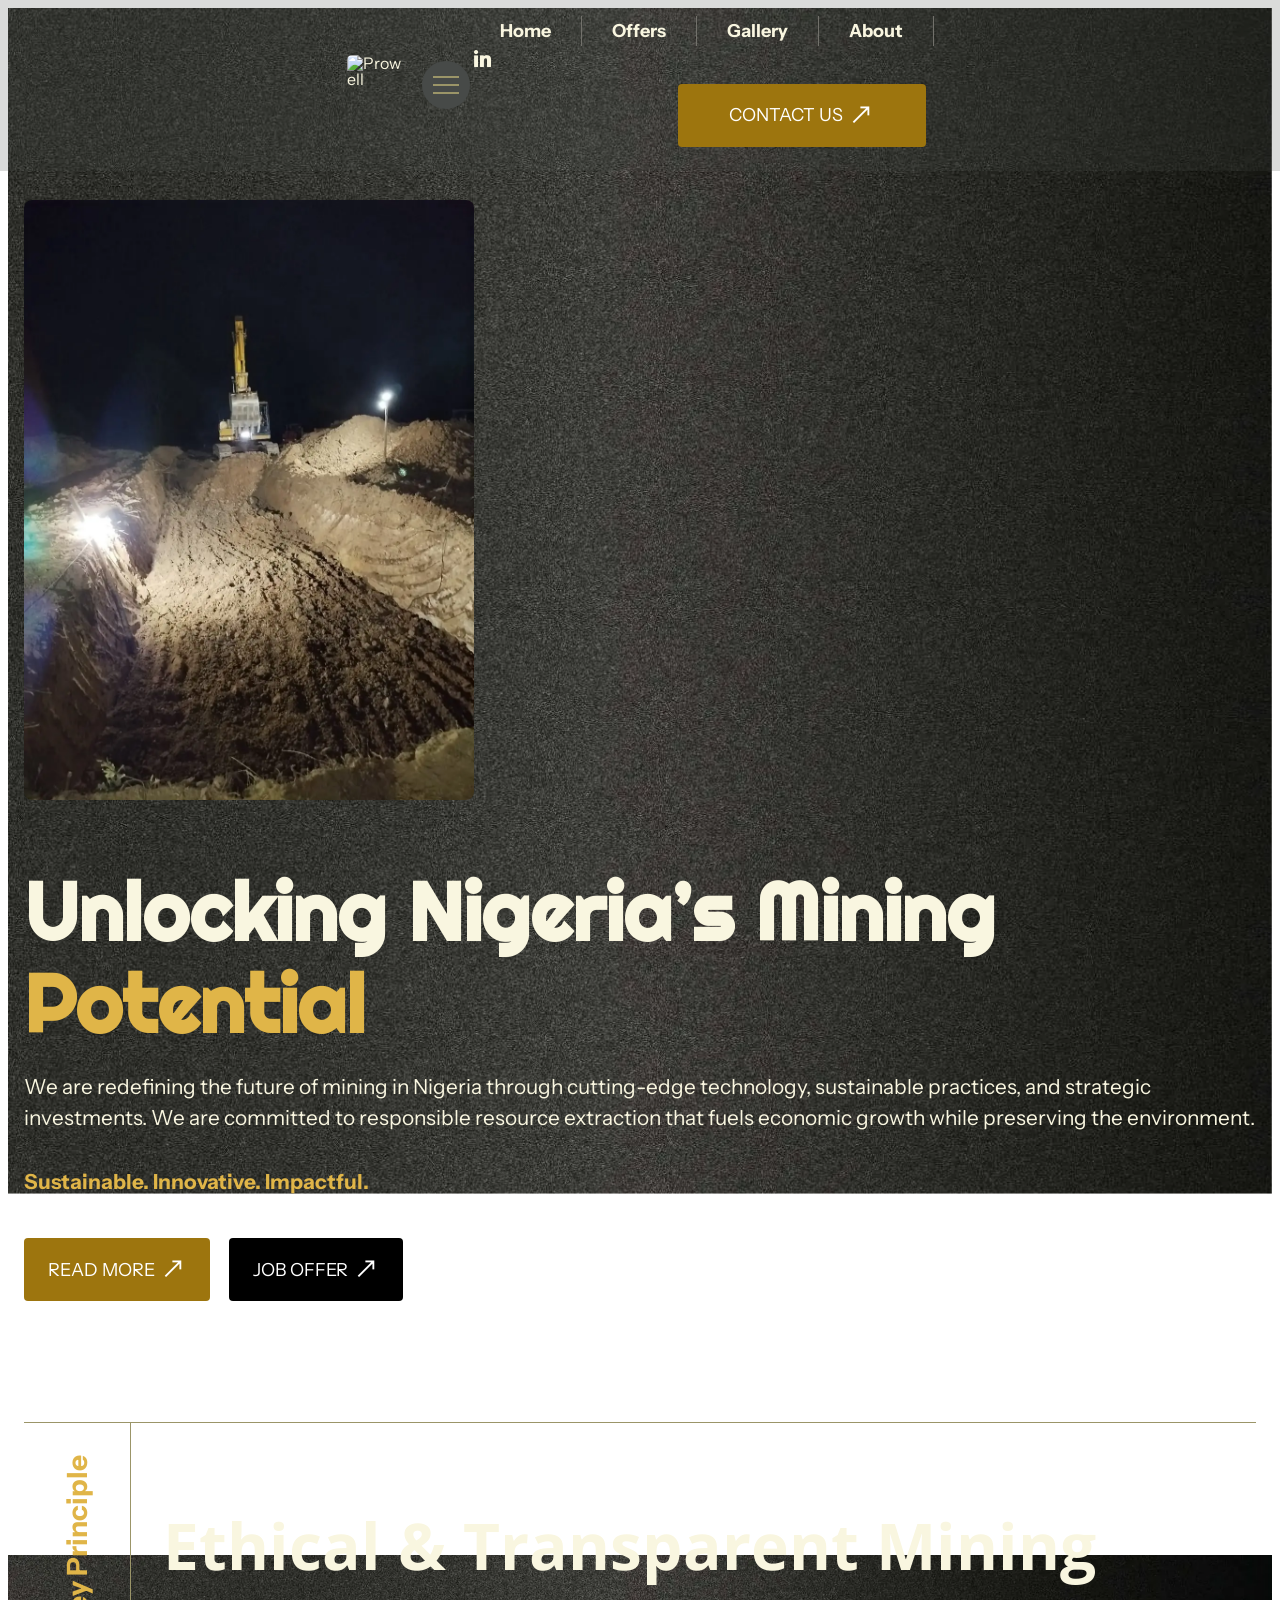
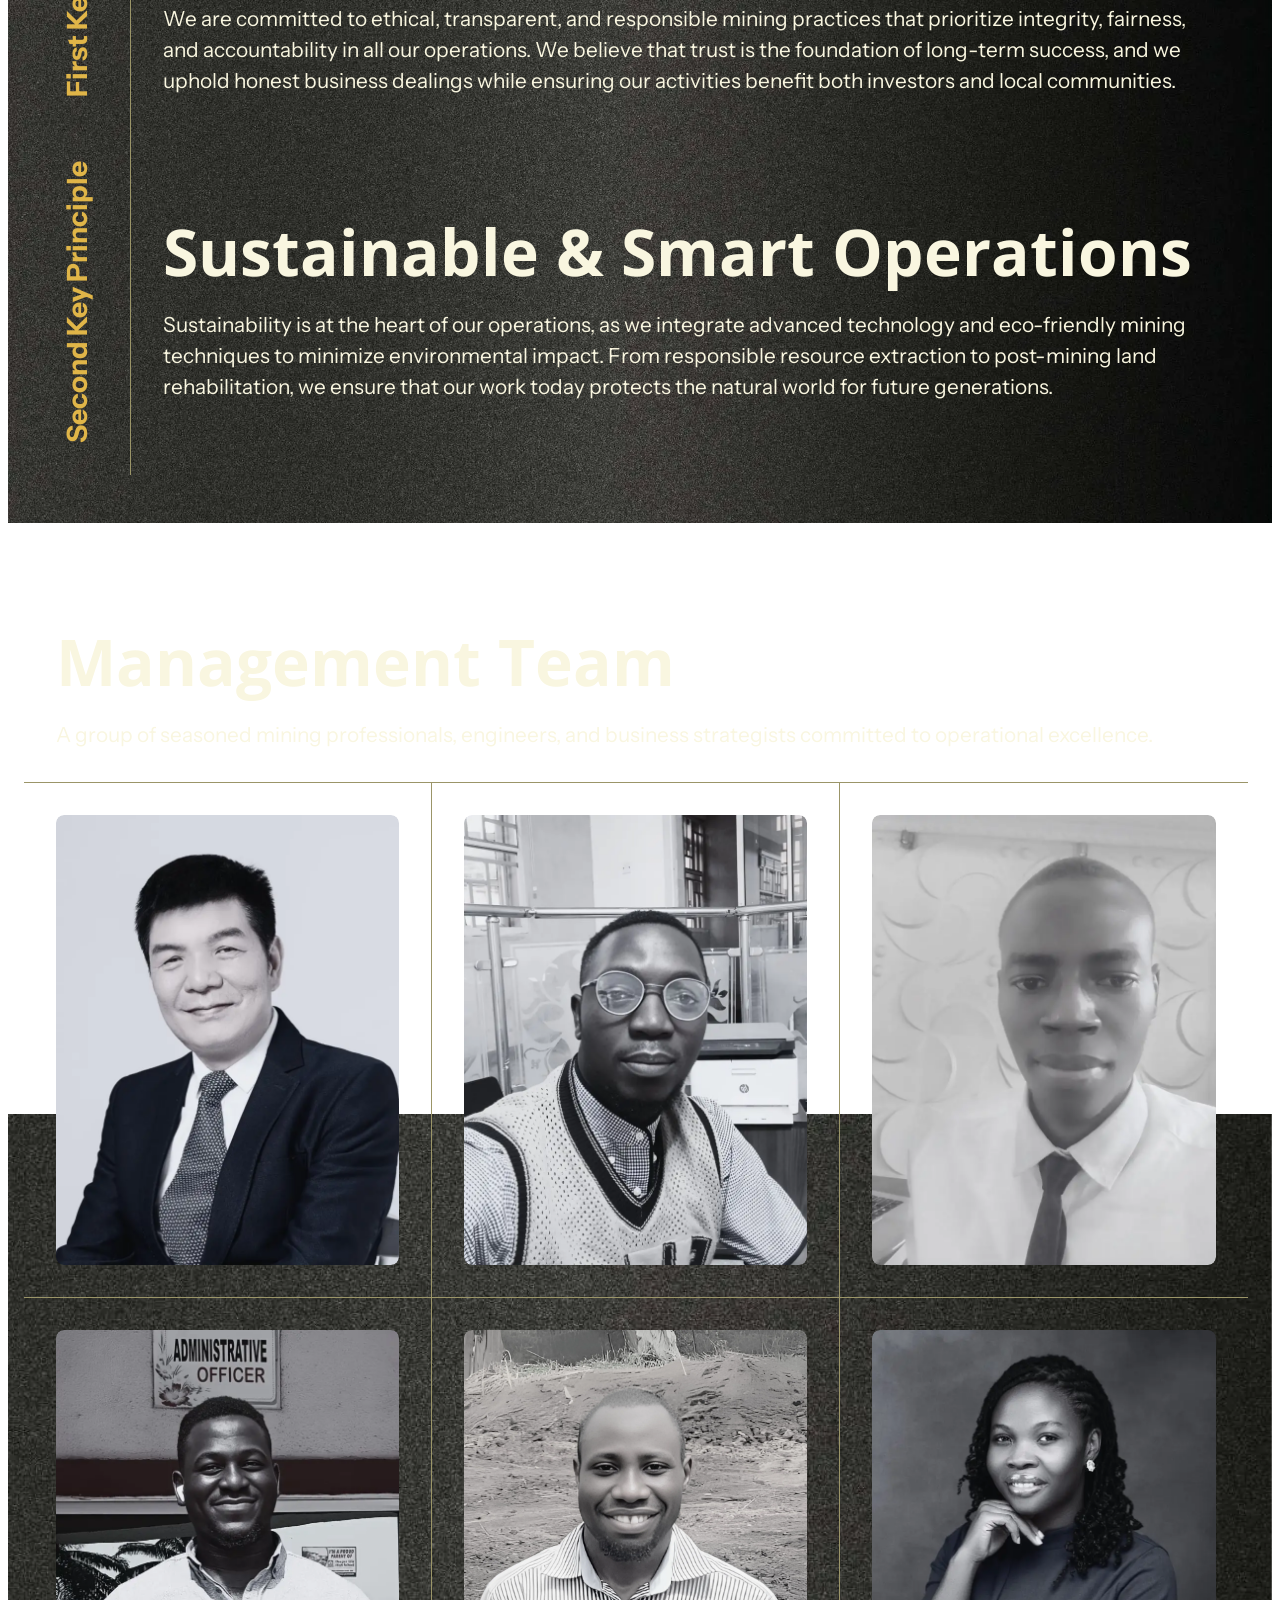
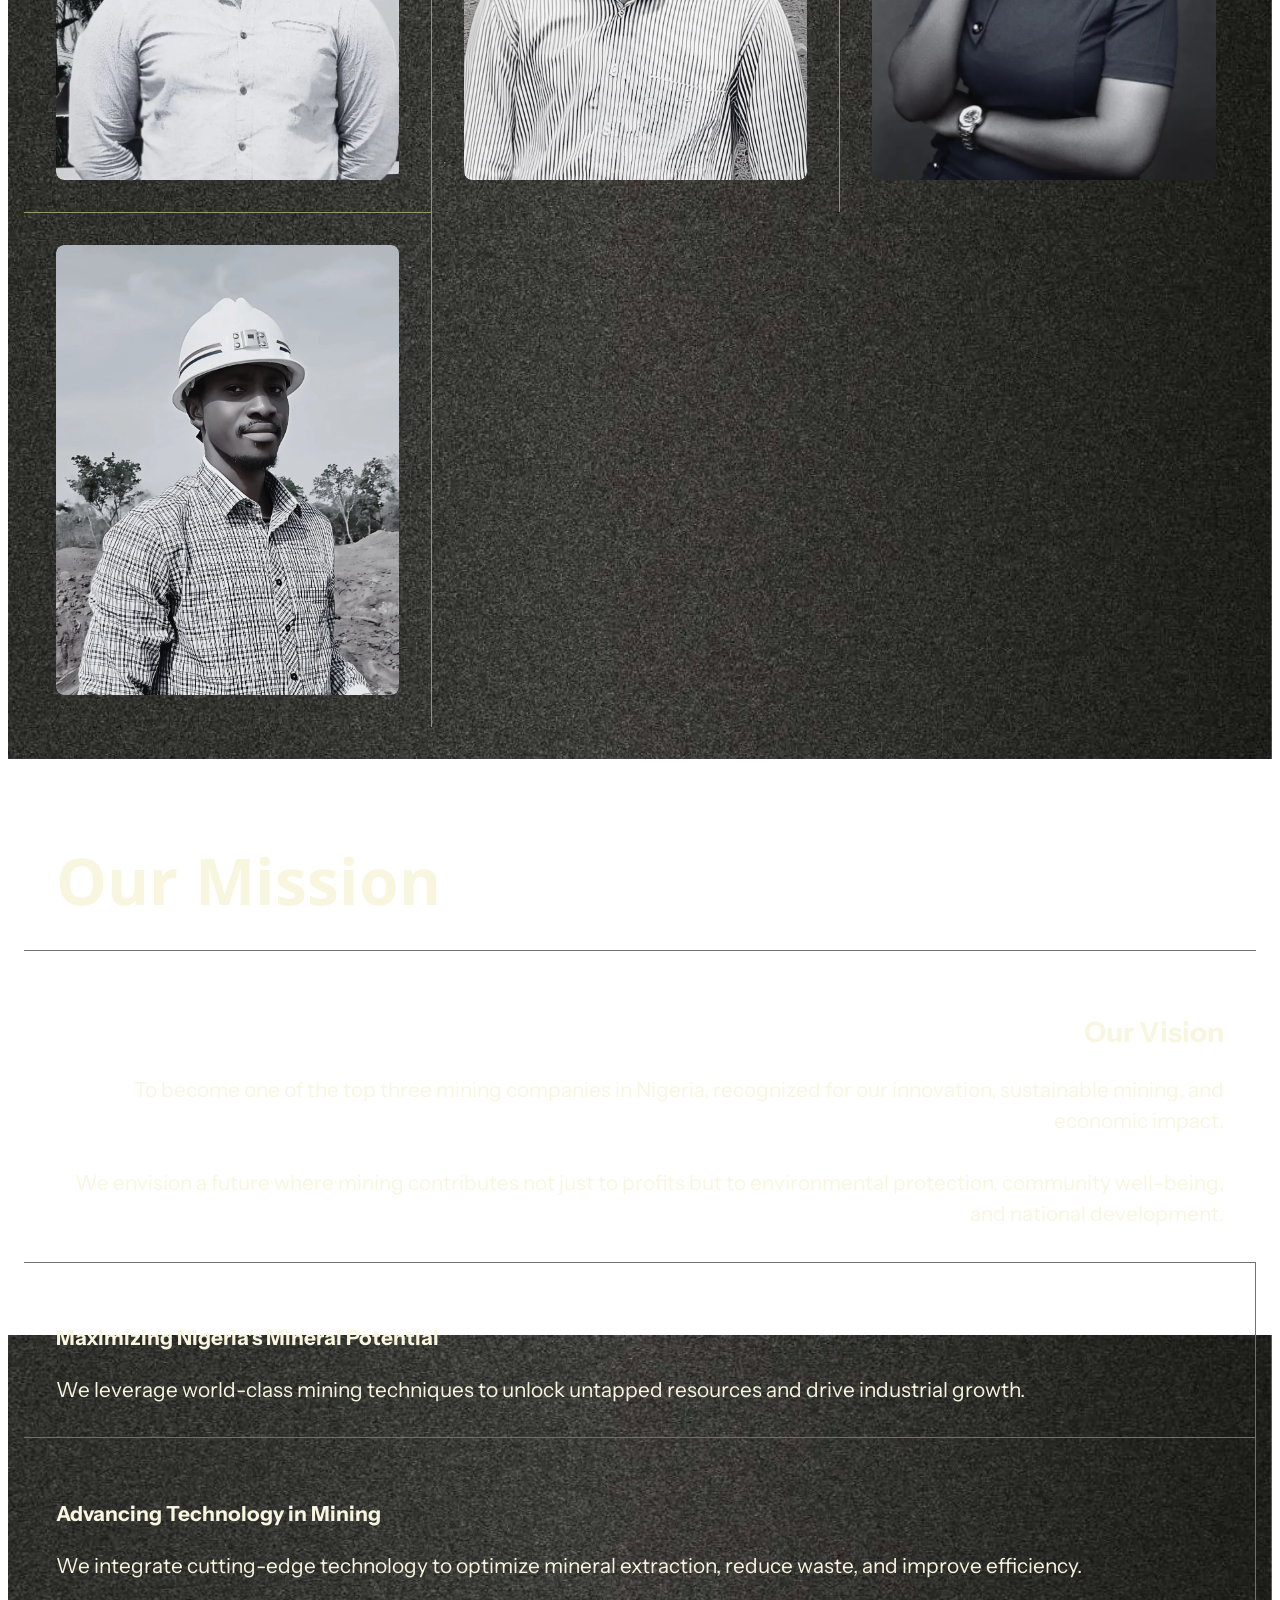
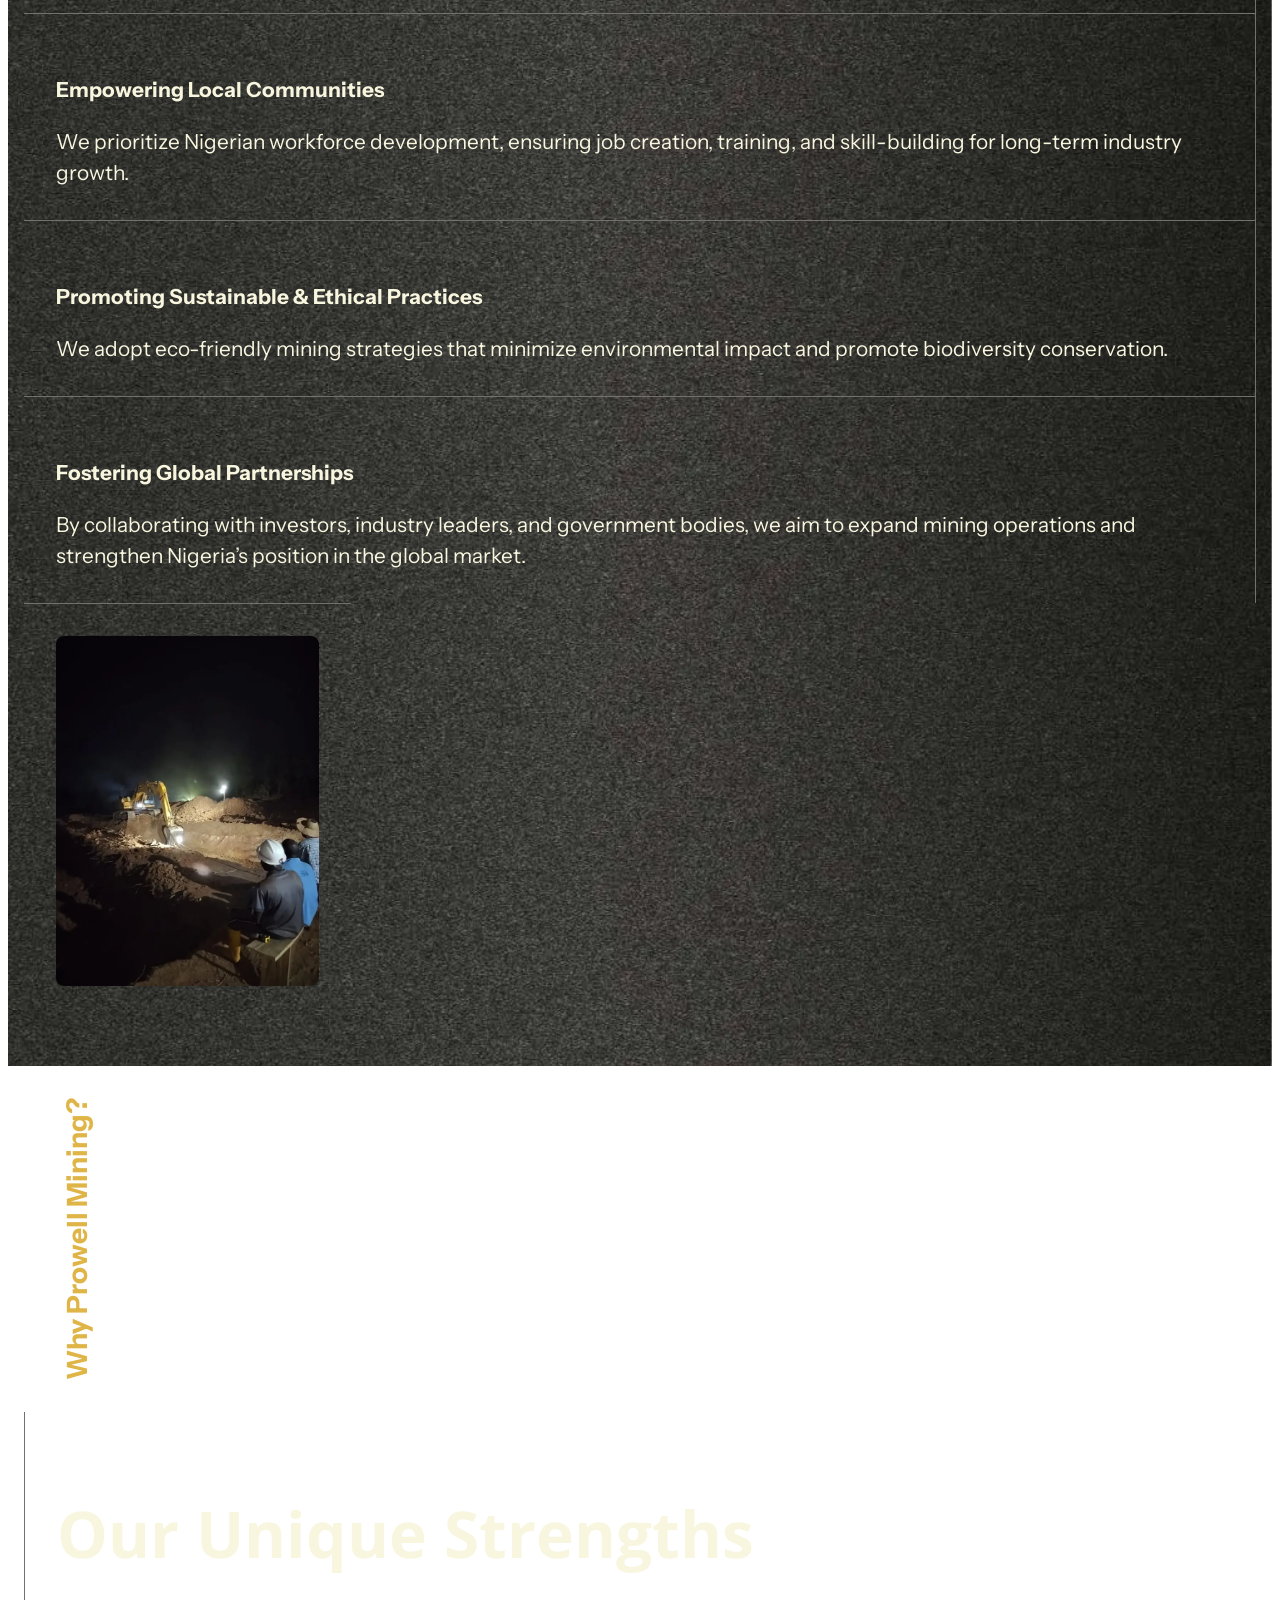
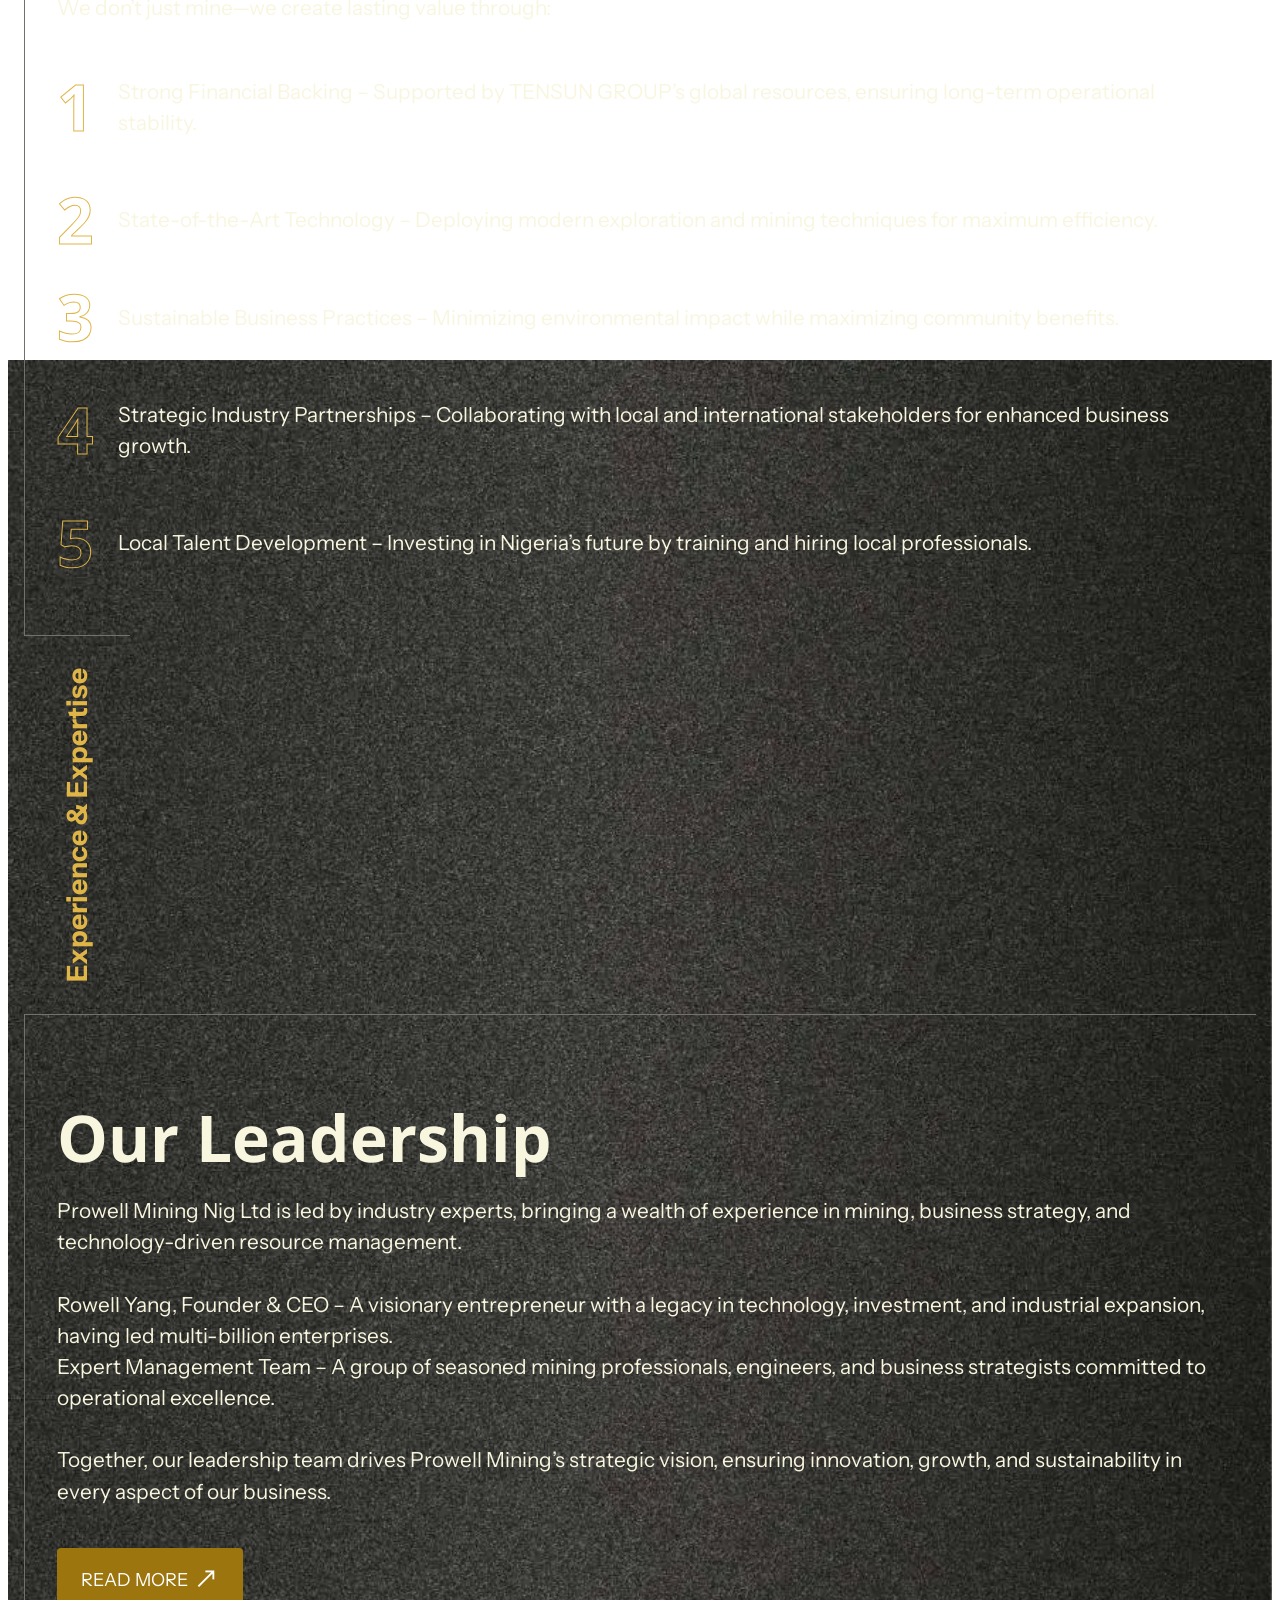
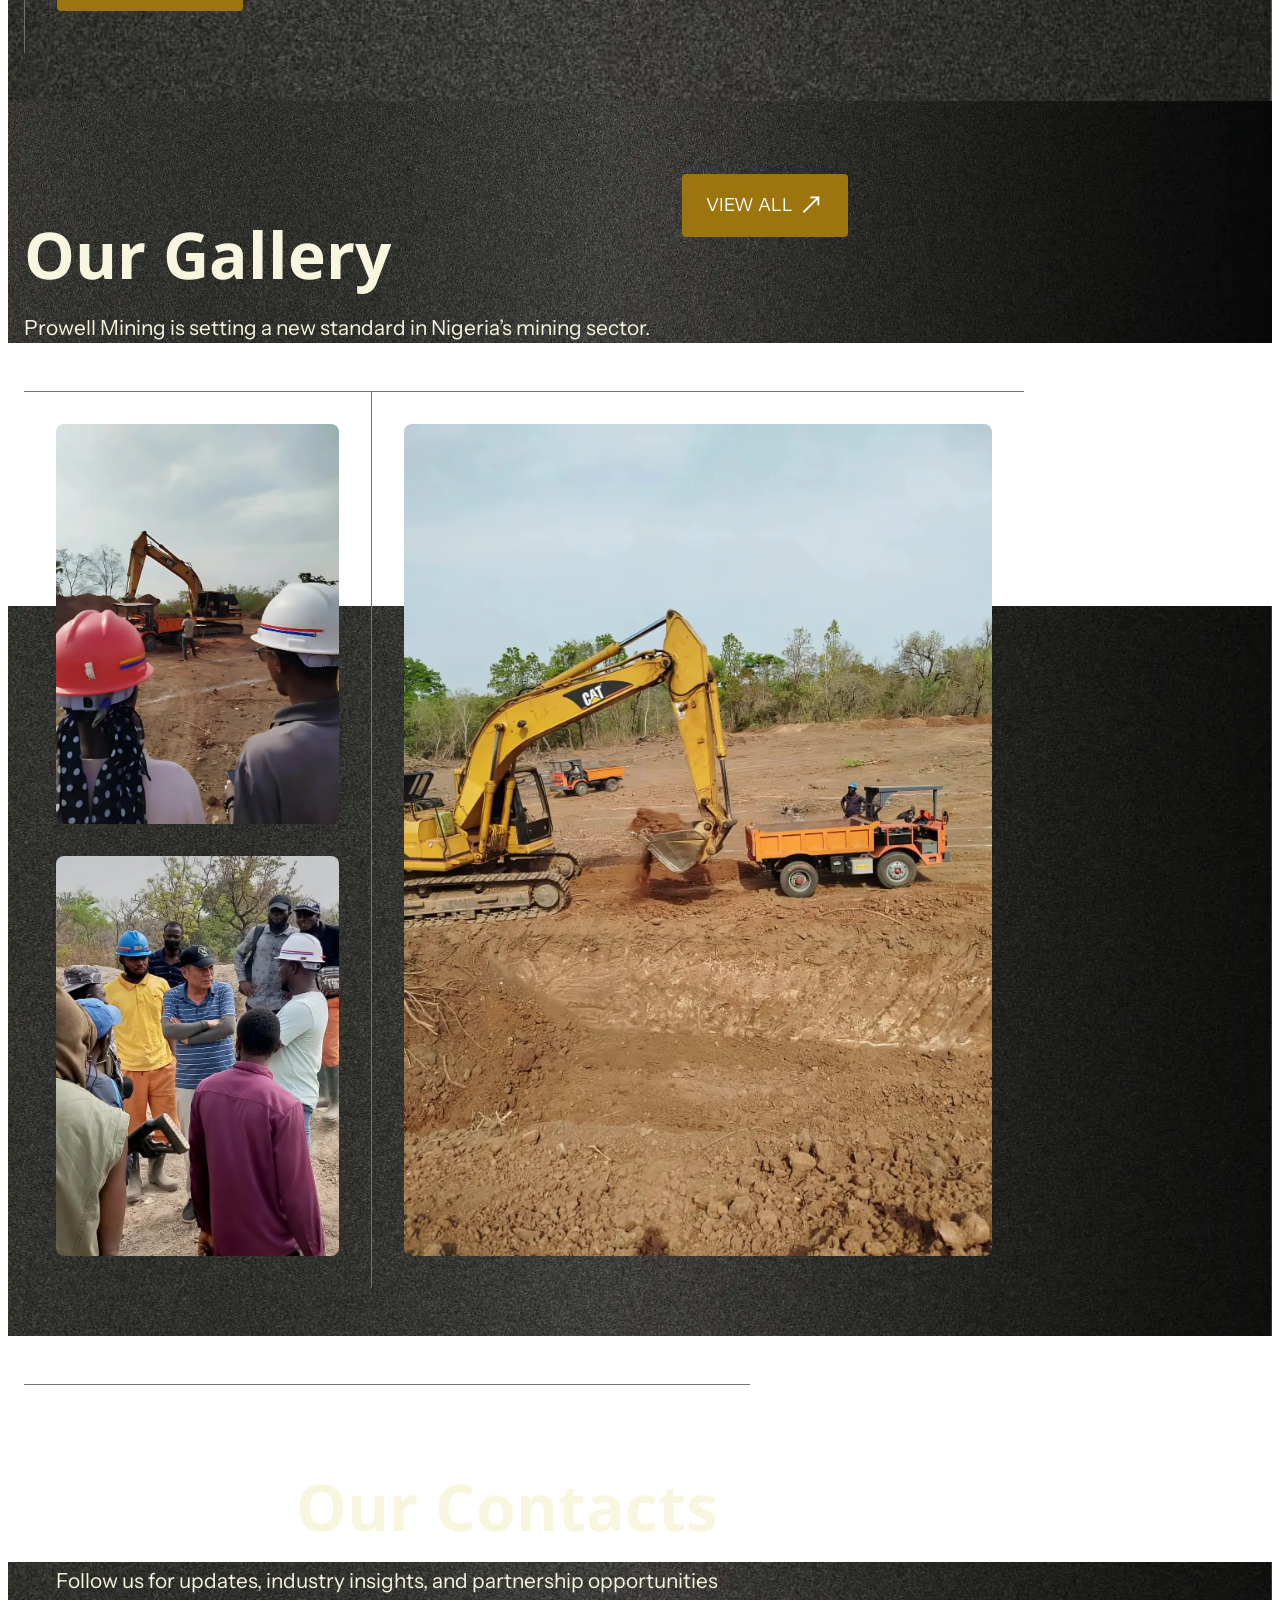
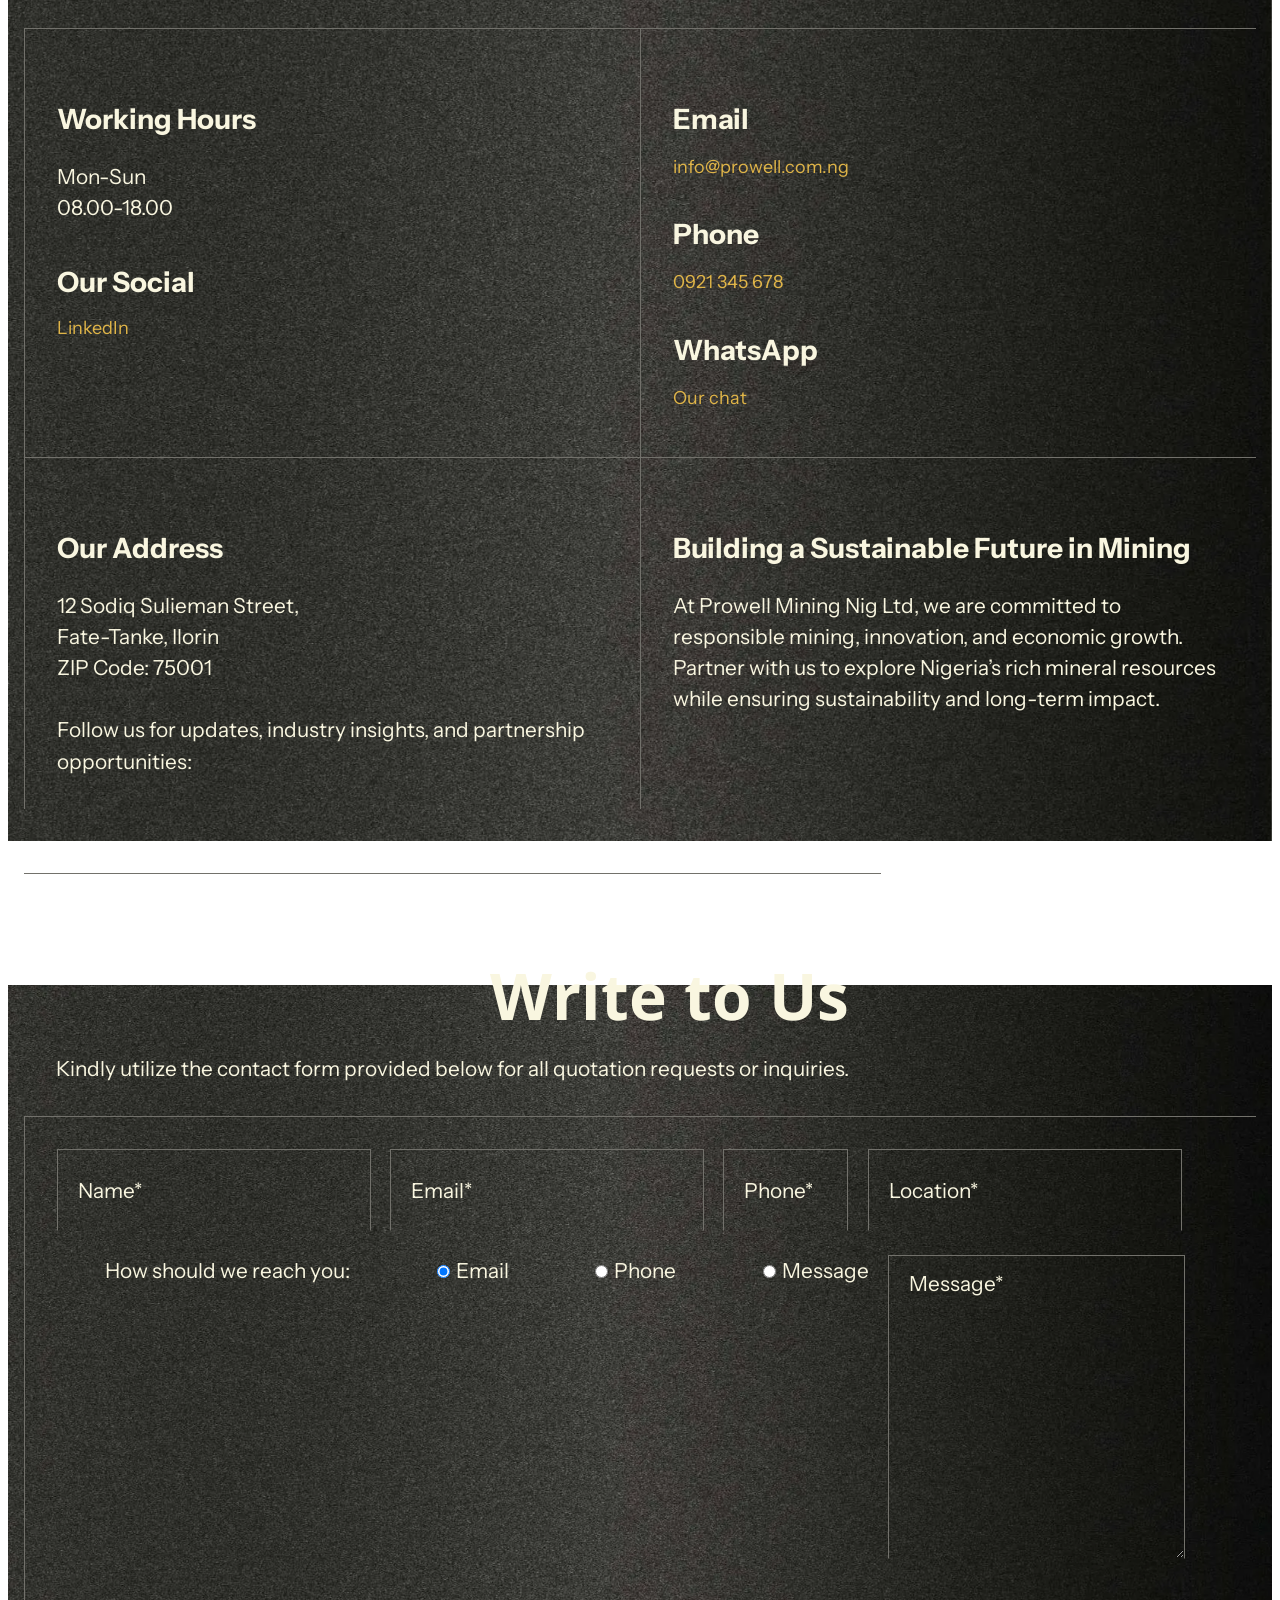
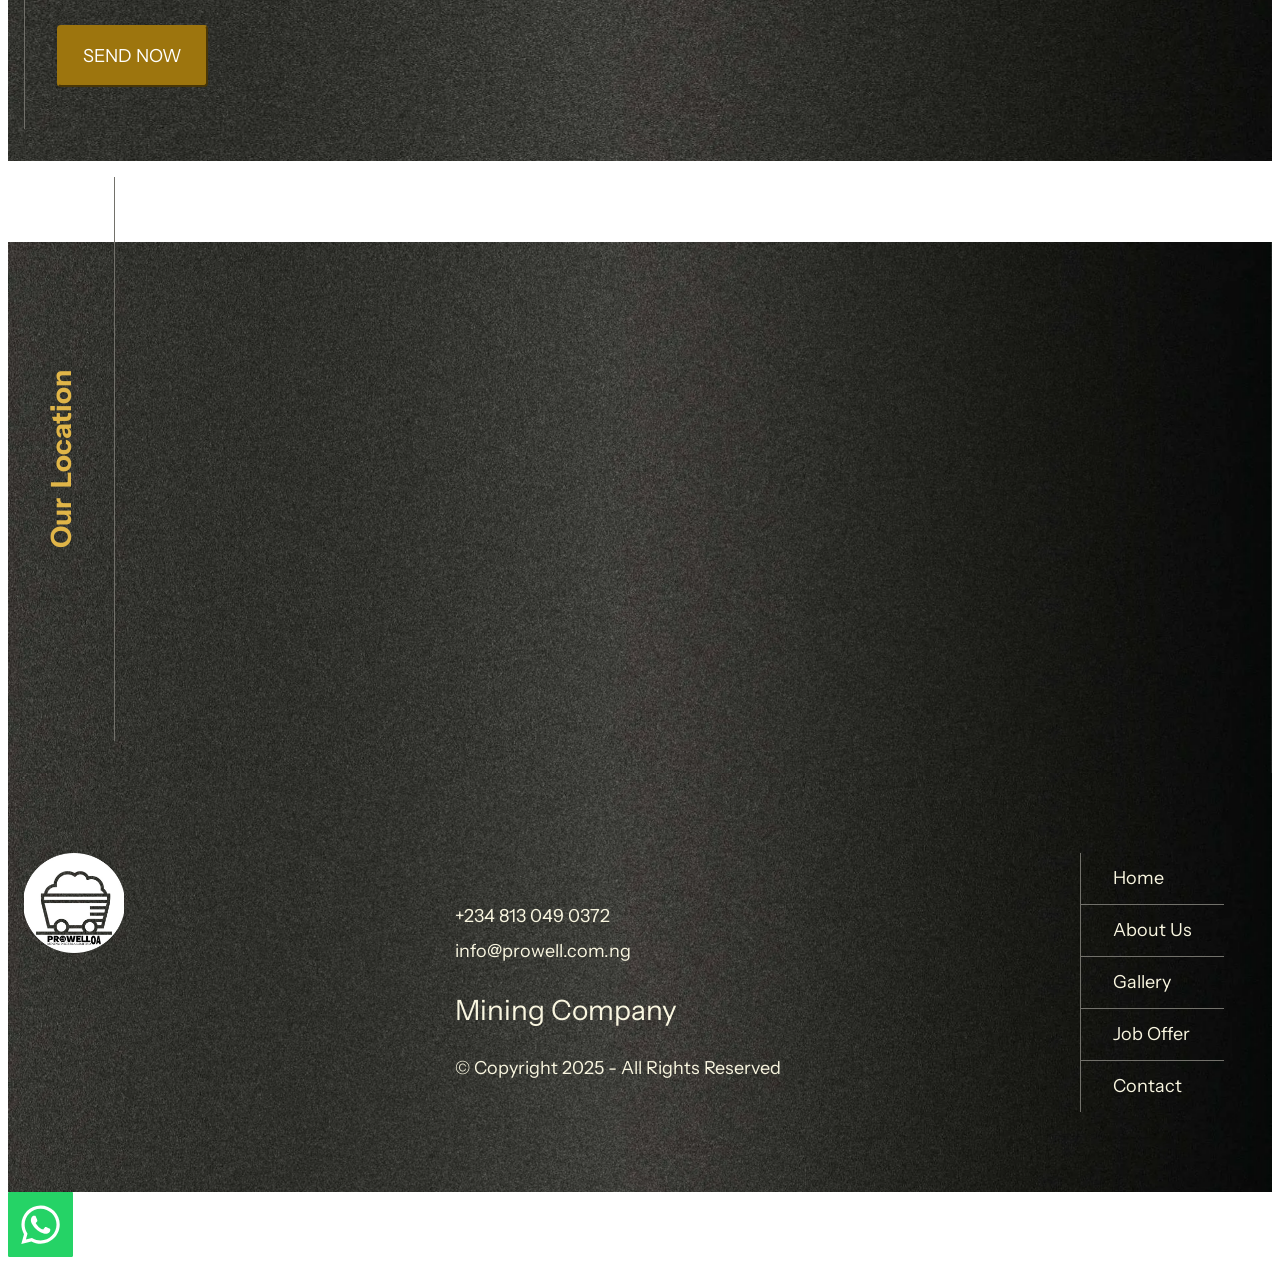
==== commit 0017a92a: "Add files via upload" ====
--- a/index.html
+++ b/index.html
@@ -17,6 +17,7 @@
   <link rel="stylesheet" href="assets/bootstrap/css/bootstrap-reboot.min.css">
   <link rel="stylesheet" href="assets/parallax/jarallax.css">
   <link rel="stylesheet" href="assets/animatecss/animate.css">
+  <link rel="stylesheet" href="assets/chatbutton/floating-wpp.css">
   <link rel="stylesheet" href="assets/smart-cart/minicart-theme.css">
   <link rel="stylesheet" href="assets/dropdown/css/style.css">
   <link rel="stylesheet" href="assets/socicon/css/styles.css">
@@ -28,7 +29,7 @@
   <noscript><link rel="stylesheet" href="https://fonts.googleapis.com/css?family=Open+Sans:300,400,500,600,700,800,300i,400i,500i,600i,700i,800i&display=swap"></noscript>
   <link rel="preload" href="https://fonts.googleapis.com/css?family=Instrument+Sans:400,500,600,700,400i,500i,600i,700i&display=swap" as="style" onload="this.onload=null;this.rel='stylesheet'">
   <noscript><link rel="stylesheet" href="https://fonts.googleapis.com/css?family=Instrument+Sans:400,500,600,700,400i,500i,600i,700i&display=swap"></noscript>
-  <link rel="preload" as="style" href="assets/mobirise/css/mbr-additional.css?v=D75aLo"><link rel="stylesheet" href="assets/mobirise/css/mbr-additional.css?v=D75aLo" type="text/css">
+  <link rel="preload" as="style" href="assets/mobirise/css/mbr-additional.css?v=fMmyY4"><link rel="stylesheet" href="assets/mobirise/css/mbr-additional.css?v=fMmyY4" type="text/css">
 
   
   
@@ -46,7 +47,7 @@
             <div class="navbar-brand d-flex">
                 <span class="navbar-logo">
                     <a href="index.html">
-                        <img src="assets/images/logoaow-120x117.webp" alt="Prowell">
+                        <img src="assets/images/logoaow-120x117.png" alt="Prowell">
                     </a>
                 </span>
                 
@@ -665,26 +666,23 @@
             </div>
             <div class="col-12 col-lg-8 mbr-form card form-wrapper" data-form-type="formoid">
 <!--Formbuilder Form-->
-<form action="https://mobirise.eu/" method="POST" class="mbr-form form-with-styler" data-form-title="Form Name"><input type="hidden" name="email" data-form-email="true" value="4717z28yEM1tLHCS2UKZ2W115q9g+w+onDc7AqASlsdBKhUZtHpbCSdFv8wDikEMyKdlhqrD6ng3Dw/ZlSah7v9tMoHavxFZhcbbi9aHMpupuC9VCWhSoE03WO+gUHdV.Z01uEpulX2798hTb1+nfUf754aZvFUBxsOrNg1uCaav6M5y6HrtndWTuTPwueIOJQqTB/9lcBxJNMkoA0YKuzdGxnP1J5pFAp3YvN0z/piWMoiA+4q0W5fYQtDjUNHCz">
+<form action="https://mobirise.eu/" method="POST" class="mbr-form form-with-styler" data-form-title="Form Name"><input type="hidden" name="email" data-form-email="true" value="zDmZ1AT+i4hGEJhWGbRzDlf57bQK9ddeCADq5cj65cK6Dc7q9y0Vb0nhfCcUQmdVNmY7Ecw4vcUVn+huoEj4wOu7xdEL3EZzA92E3sfsR15ybMWcp92wgOMH83zBgk18.Tm4ngVePkwbxPgnPZvsWD8B5lTxXOfOV7OLZn3tmI7FJXOFCVXQZ66H4TrRm7dRHRkogG40n3l8tkPGpOZOpQ/3Ta8ESeNVPFckNISfJNr7IlVM/d7jQ7Ghv+TTUTk40">
 <div class="row">
 <div hidden="hidden" data-form-alert="" class="alert alert-success col-12">Thanks for filling out the form!</div>
 <div hidden="hidden" data-form-alert-danger="" class="alert alert-danger col-12"> Oops...! some problem! </div>
 </div>
 <div class="dragArea row">
 <div class="col-lg-6 col-md-12 col-sm-12 form-group mb-3" data-for="name">
-<input type="text" name="name" placeholder="Name*" data-form-field="name" class="form-control display-7" value="" id="name-form01-h">
+<input type="text" name="name" placeholder="Name*" data-form-field="name" required="required" class="form-control display-7" value="" id="name-form01-h">
 </div>
 <div class="col-lg-6 col-md-12 col-sm-12 form-group mb-3" data-for="email">
-<input type="email" name="email" placeholder="Email*" data-form-field="email" class="form-control display-7" value="" id="email-form01-h">
+<input type="email" name="email" placeholder="Email*" data-form-field="email" class="form-control display-7" required="required" value="" id="email-form01-h">
 </div>
 <div data-for="number" class="col-lg-6 col-md-12 col-sm-12 form-group mb-3">
 <input type="number" name="number" placeholder="Phone*" data-form-field="number" class="form-control display-7" max="100" min="0" step="1" required="required" value="" id="number-form01-h">
 </div>
 <div data-for="text" class="col-lg-6 col-md-12 col-sm-12 form-group mb-3">
-<input type="text" name="text" placeholder="Location" data-form-field="text" class="form-control display-7" value="" id="text-form01-h">
-</div>
-<div data-for="email1" class="col-lg-12 col-md-12 col-sm-12 form-group">
-<input type="email" name="email1" placeholder="info@prowell.com.ng" data-form-field="email1" class="form-control display-7" value="" id="email1-form01-h">
+<input type="text" name="text" placeholder="Location*" data-form-field="text" class="form-control display-7" required="required" value="" id="text-form01-h">
 </div>
 <div data-for="radio" class="col-lg-12 col-md-12 col-sm-12 form-group mb-3">
 <div class="form-control-label">
@@ -703,11 +701,11 @@
 <label class="form-check-label display-7">Message</label>
 </div>
 </div>
-<div class="col-lg-12 col-md-12 col-sm-12 form-group mb-3" data-for="textarea1">
-<textarea name="textarea1" placeholder="Message*" data-form-field="textarea" class="form-control display-7" id="textarea1-form01-h"></textarea>
+<div data-for="textarea1" class="col-lg-12 col-md-12 col-sm-12 form-group mb-3">
+<textarea name="textarea1" placeholder="Message*" data-form-field="textarea" class="form-control display-7" required="required" id="textarea1-form01-h"></textarea>
 </div>
 <div class="col-md-auto col mbr-section-btn">
-<button type="submit" class="w-100 btn btn-danger display-4"> SEND NOW </button>
+<button type="submit" class="w-100 w-100 w-100 btn btn-danger display-4"> SEND NOW </button>
 </div>
 </div>
 </form><!--Formbuilder Form-->
@@ -782,6 +780,8 @@
   <script src="assets/parallax/jarallax.js"></script>
   <script src="assets/smoothscroll/smooth-scroll.js"></script>
   <script src="assets/ytplayer/index.js"></script>
+  <script src="assets/chatbutton/floating-wpp.js"></script>
+  <script src="assets/chatbutton/script.js"></script>
   <script src="assets/smart-cart/minicart.js"></script>
   <script src="assets/smart-cart/minicart-customizer.js"></script>
   <script src="assets/dropdown/js/navbar-dropdown.js"></script>
@@ -791,6 +791,11 @@
   
   
   <input name="animation" type="hidden">
-  
+  <div id="chatbutton-wa" data-phone="+2348130490372" data-showpopup="true" data-headertitle="👋 Chat with us on WhatsApp!" data-popupmessage="Hi!👋
+
+Type a message here. It will go straight to our phone! 🔥
+
+Admin Manager" data-placeholder="Type here" data-position="left" data-headercolor="#39847a" data-backgroundcolor="#e5ddd5" data-autoopentimeout="5" data-size="65px"><div class="floating-wpp-button" style="width: 65px; height: 65px;"><div class="floating-wpp-button-image"><!--?xml version="1.0" encoding="UTF-8" standalone="no"?--><svg xmlns="http://www.w3.org/2000/svg" xmlns:xlink="http://www.w3.org/1999/xlink" style="isolation:isolate" viewBox="0 0 800 800" width="65" height="65"><defs><clipPath id="_clipPath_A3g8G5hPEGG2L0B6hFCxamU4cc8rfqzQ"><rect width="800" height="800"></rect></clipPath></defs><g clip-path="url(#_clipPath_A3g8G5hPEGG2L0B6hFCxamU4cc8rfqzQ)"><g><path d=" M 787.59 800 L 12.41 800 C 5.556 800 0 793.332 0 785.108 L 0 14.892 C 0 6.667 5.556 0 12.41 0 L 787.59 0 C 794.444 0 800 6.667 800 14.892 L 800 785.108 C 800 793.332 794.444 800 787.59 800 Z " fill="rgb(37,211,102)"></path></g><g><path d=" M 508.558 450.429 C 502.67 447.483 473.723 433.24 468.325 431.273 C 462.929 429.308 459.003 428.328 455.078 434.22 C 451.153 440.114 439.869 453.377 436.434 457.307 C 433 461.236 429.565 461.729 423.677 458.78 C 417.79 455.834 398.818 449.617 376.328 429.556 C 358.825 413.943 347.008 394.663 343.574 388.768 C 340.139 382.873 343.207 379.687 346.155 376.752 C 348.804 374.113 352.044 369.874 354.987 366.436 C 357.931 362.999 358.912 360.541 360.875 356.614 C 362.837 352.683 361.857 349.246 360.383 346.299 C 358.912 343.352 347.136 314.369 342.231 302.579 C 337.451 291.099 332.597 292.654 328.983 292.472 C 325.552 292.301 321.622 292.265 317.698 292.265 C 313.773 292.265 307.394 293.739 301.996 299.632 C 296.6 305.527 281.389 319.772 281.389 348.752 C 281.389 377.735 302.487 405.731 305.431 409.661 C 308.376 413.592 346.949 473.062 406.015 498.566 C 420.062 504.634 431.03 508.256 439.581 510.969 C 453.685 515.451 466.521 514.818 476.666 513.302 C 487.978 511.613 511.502 499.06 516.409 485.307 C 521.315 471.55 521.315 459.762 519.842 457.307 C 518.371 454.851 514.446 453.377 508.558 450.429 Z  M 401.126 597.117 L 401.047 597.117 C 365.902 597.104 331.431 587.661 301.36 569.817 L 294.208 565.572 L 220.08 585.017 L 239.866 512.743 L 235.21 505.332 C 215.604 474.149 205.248 438.108 205.264 401.1 C 205.307 293.113 293.17 205.257 401.204 205.257 C 453.518 205.275 502.693 225.674 539.673 262.696 C 576.651 299.716 597.004 348.925 596.983 401.258 C 596.939 509.254 509.078 597.117 401.126 597.117 Z  M 567.816 234.565 C 523.327 190.024 464.161 165.484 401.124 165.458 C 271.24 165.458 165.529 271.161 165.477 401.085 C 165.46 442.617 176.311 483.154 196.932 518.892 L 163.502 641 L 288.421 608.232 C 322.839 627.005 361.591 636.901 401.03 636.913 L 401.126 636.913 L 401.127 636.913 C 530.998 636.913 636.717 531.2 636.77 401.274 C 636.794 338.309 612.306 279.105 567.816 234.565" fill-rule="evenodd" fill="rgb(255,255,255)"></path></g></g></svg></div></div></div>
+ 
 </body>
 </html>
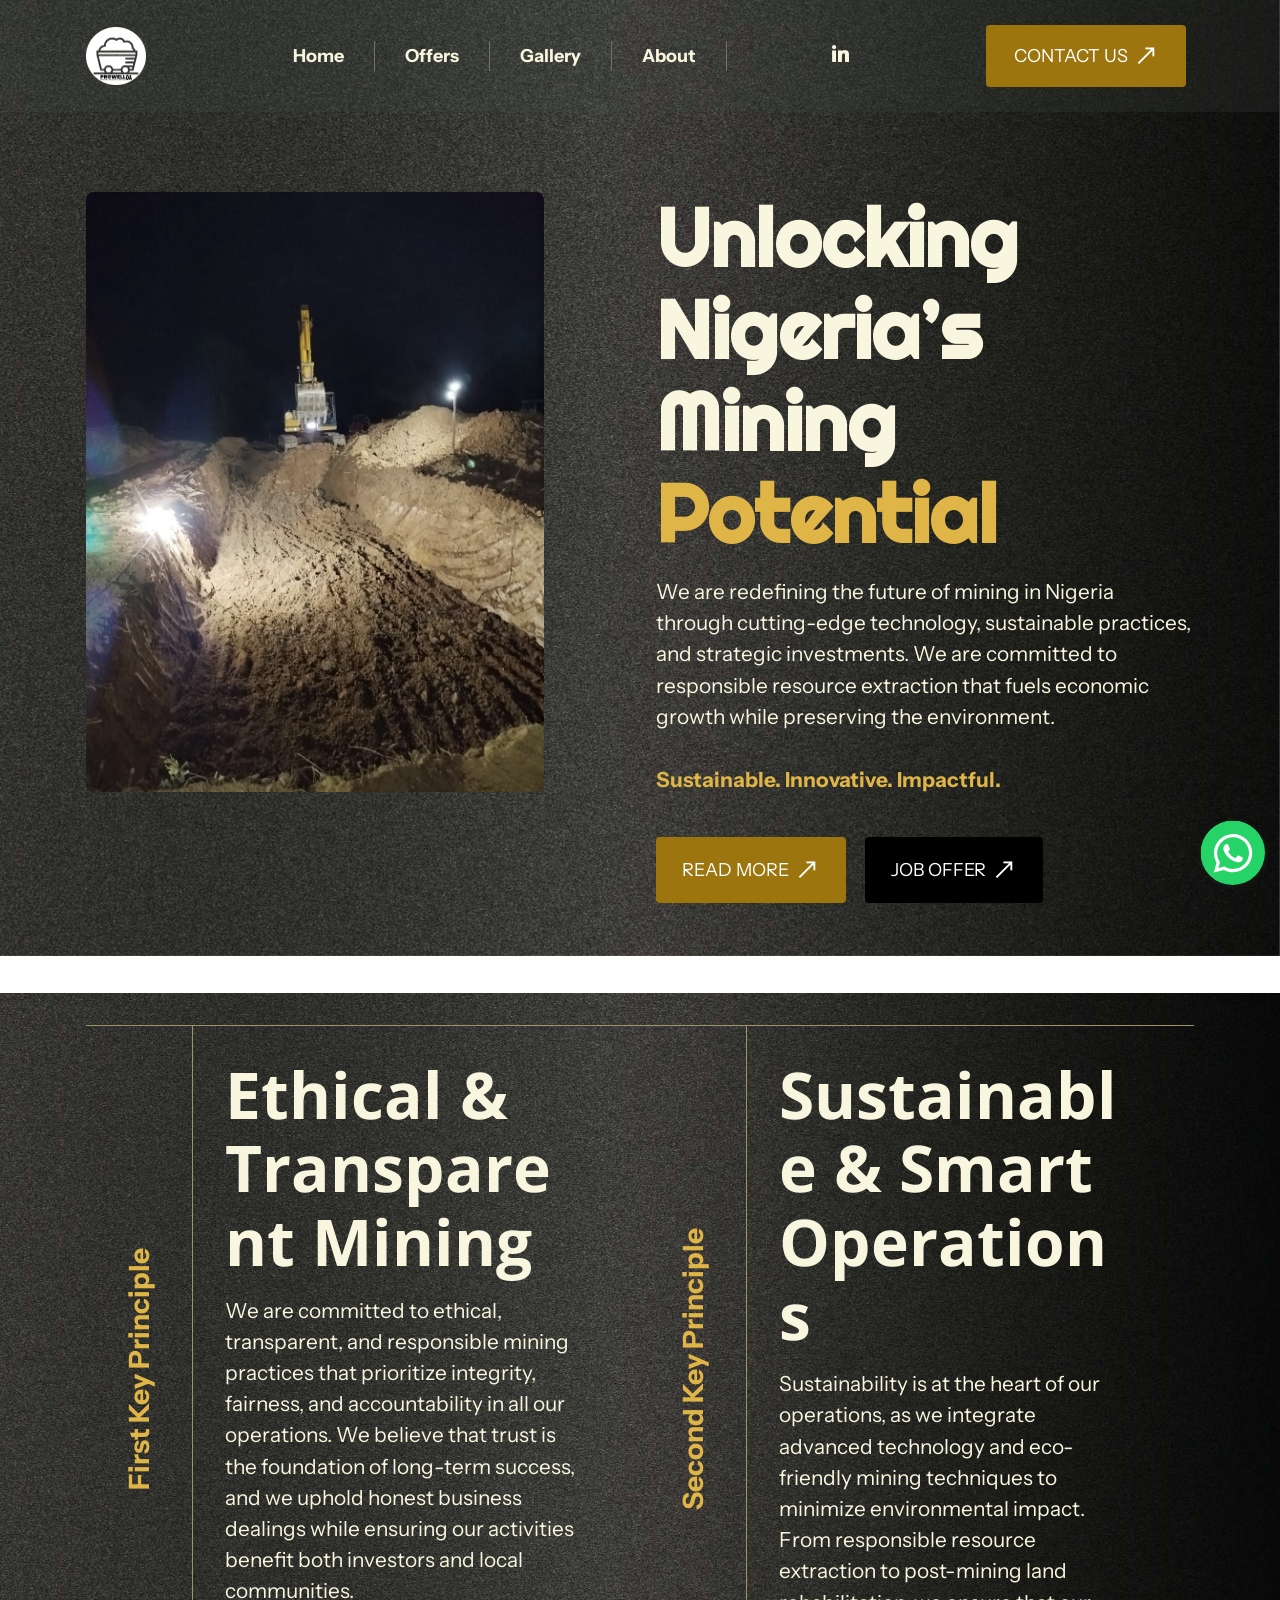
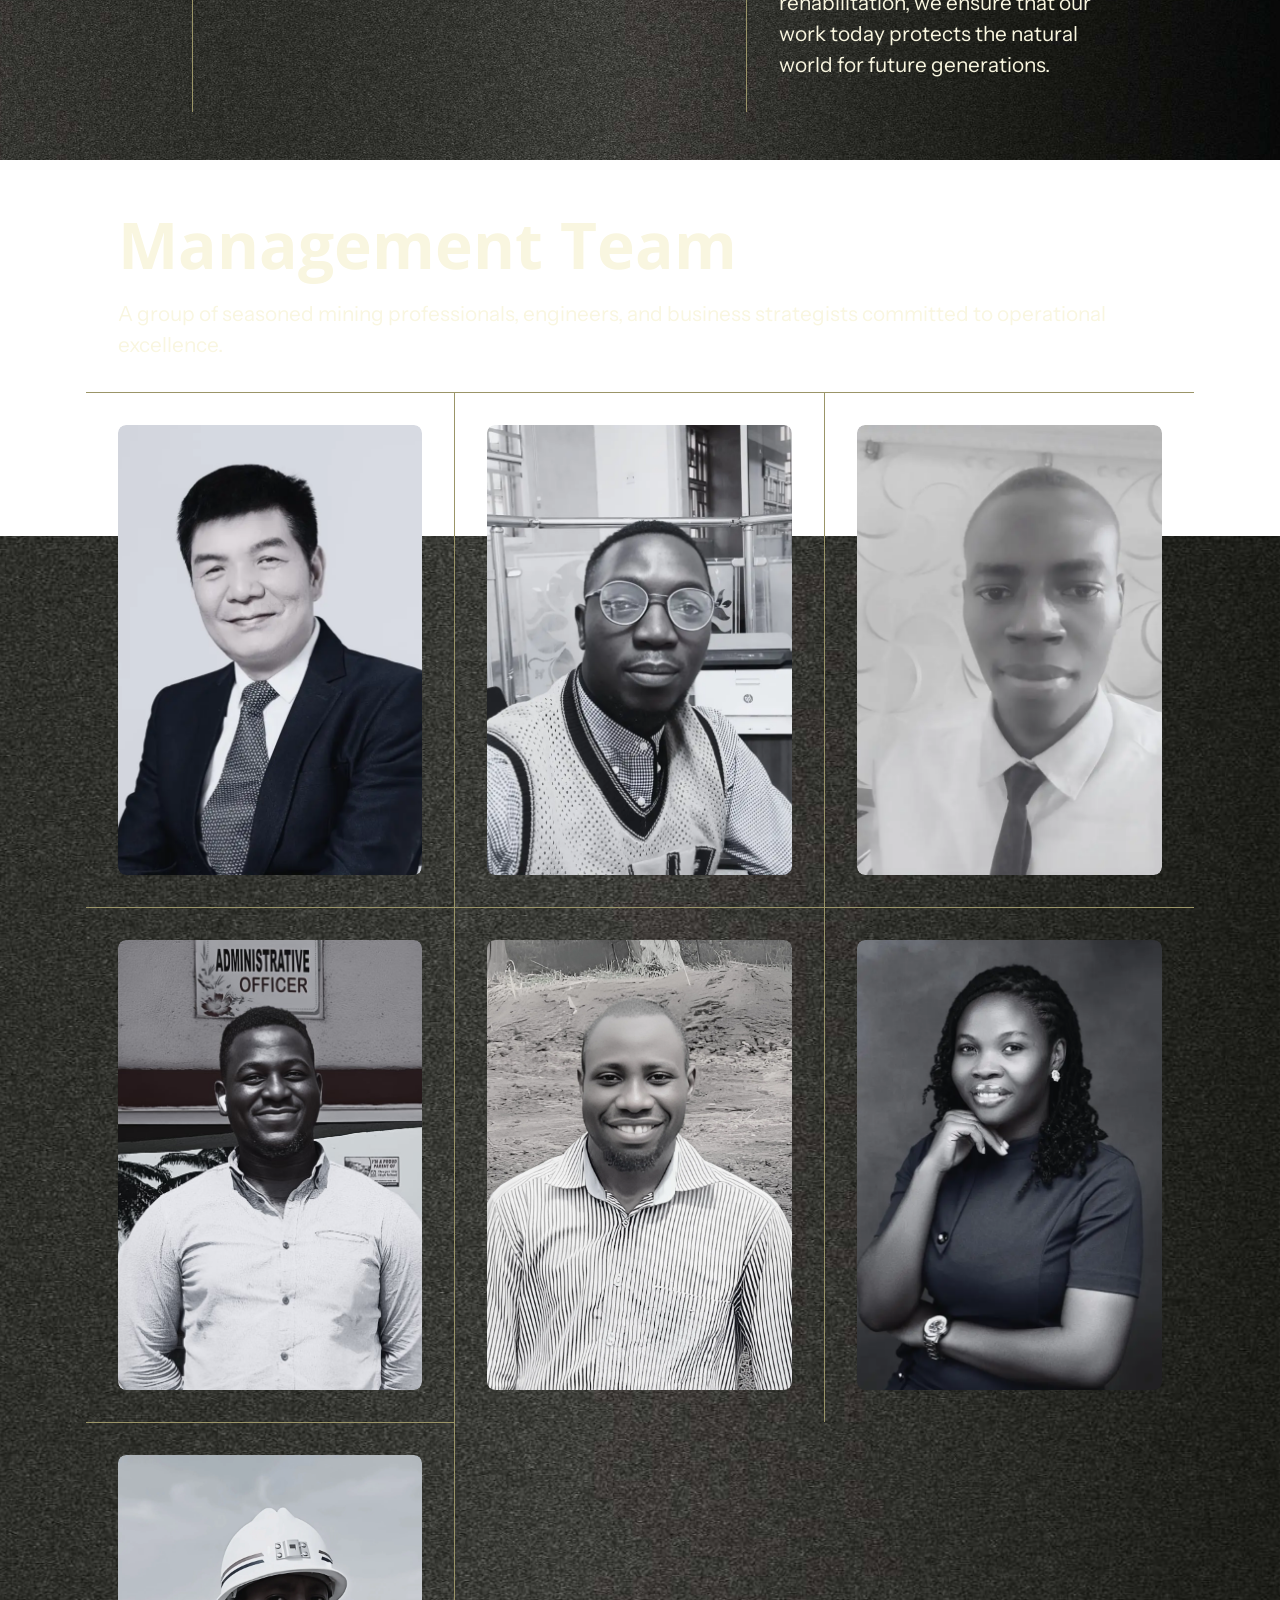
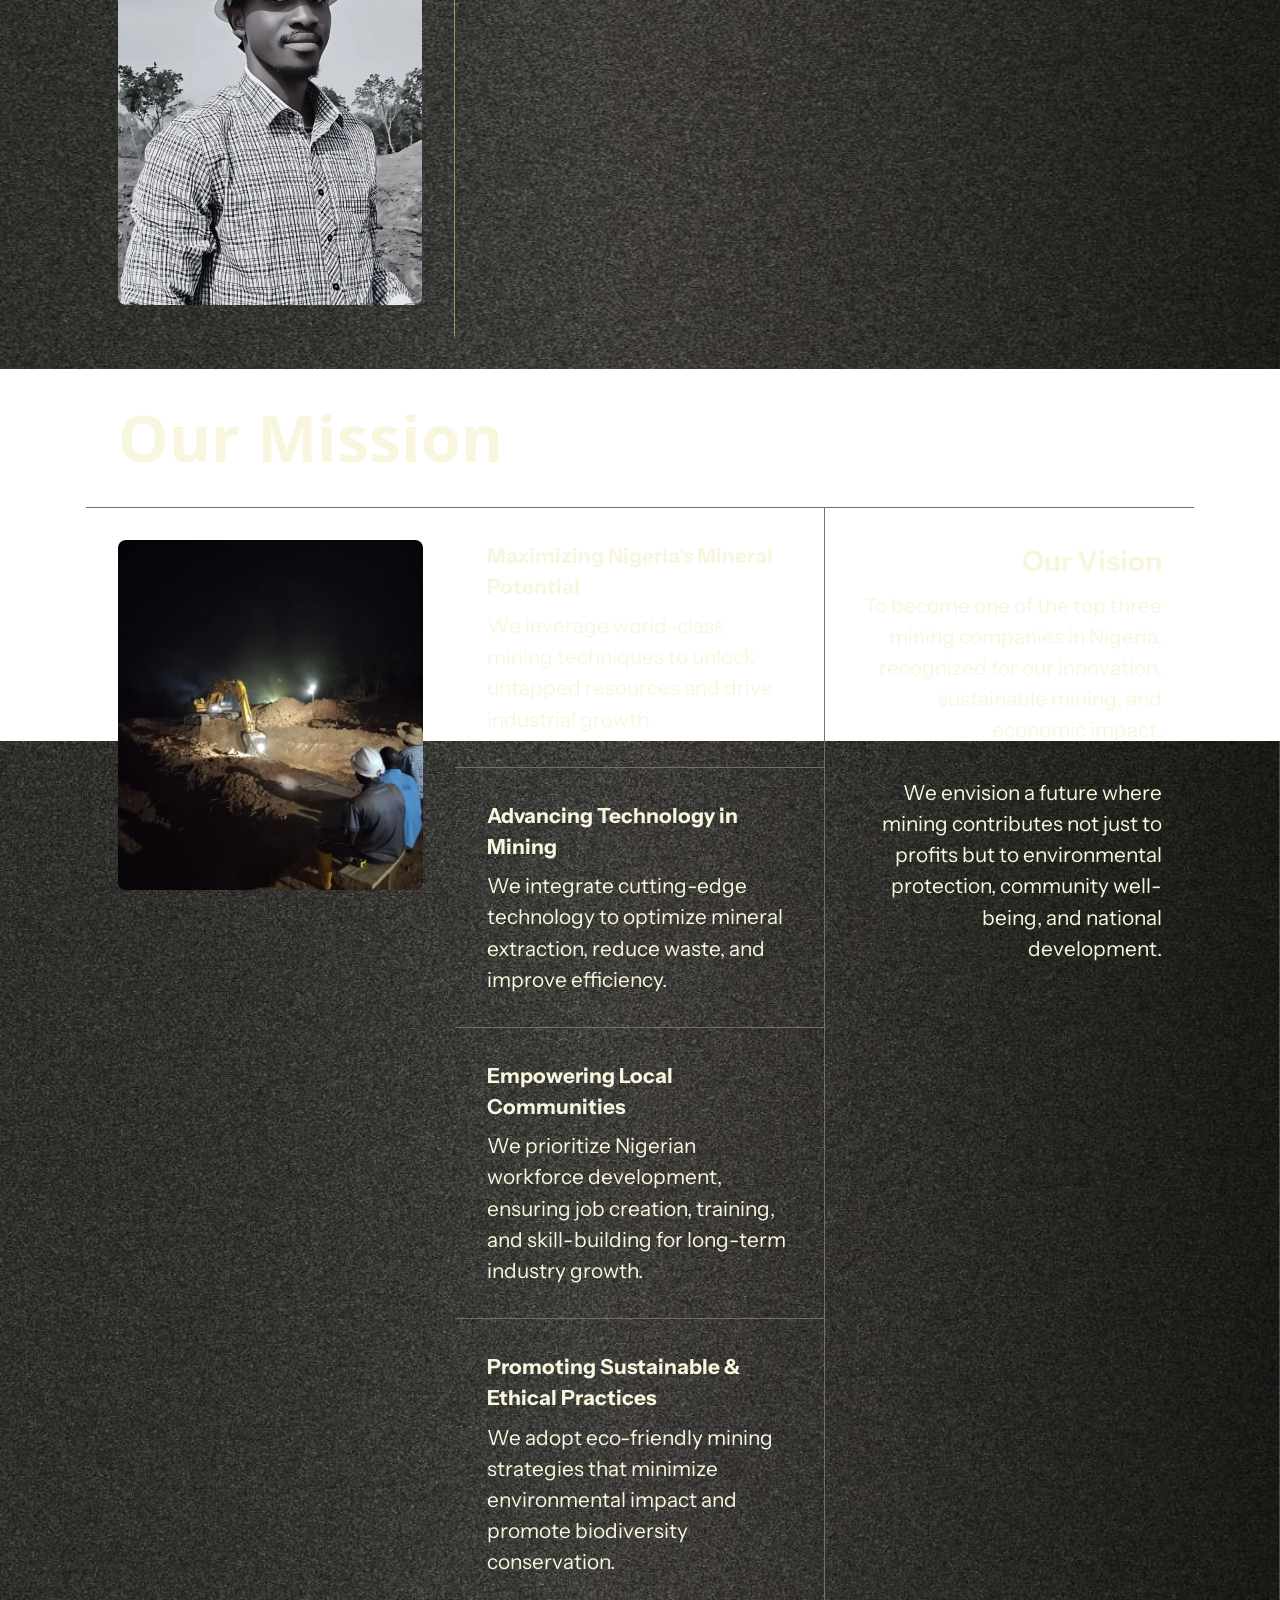
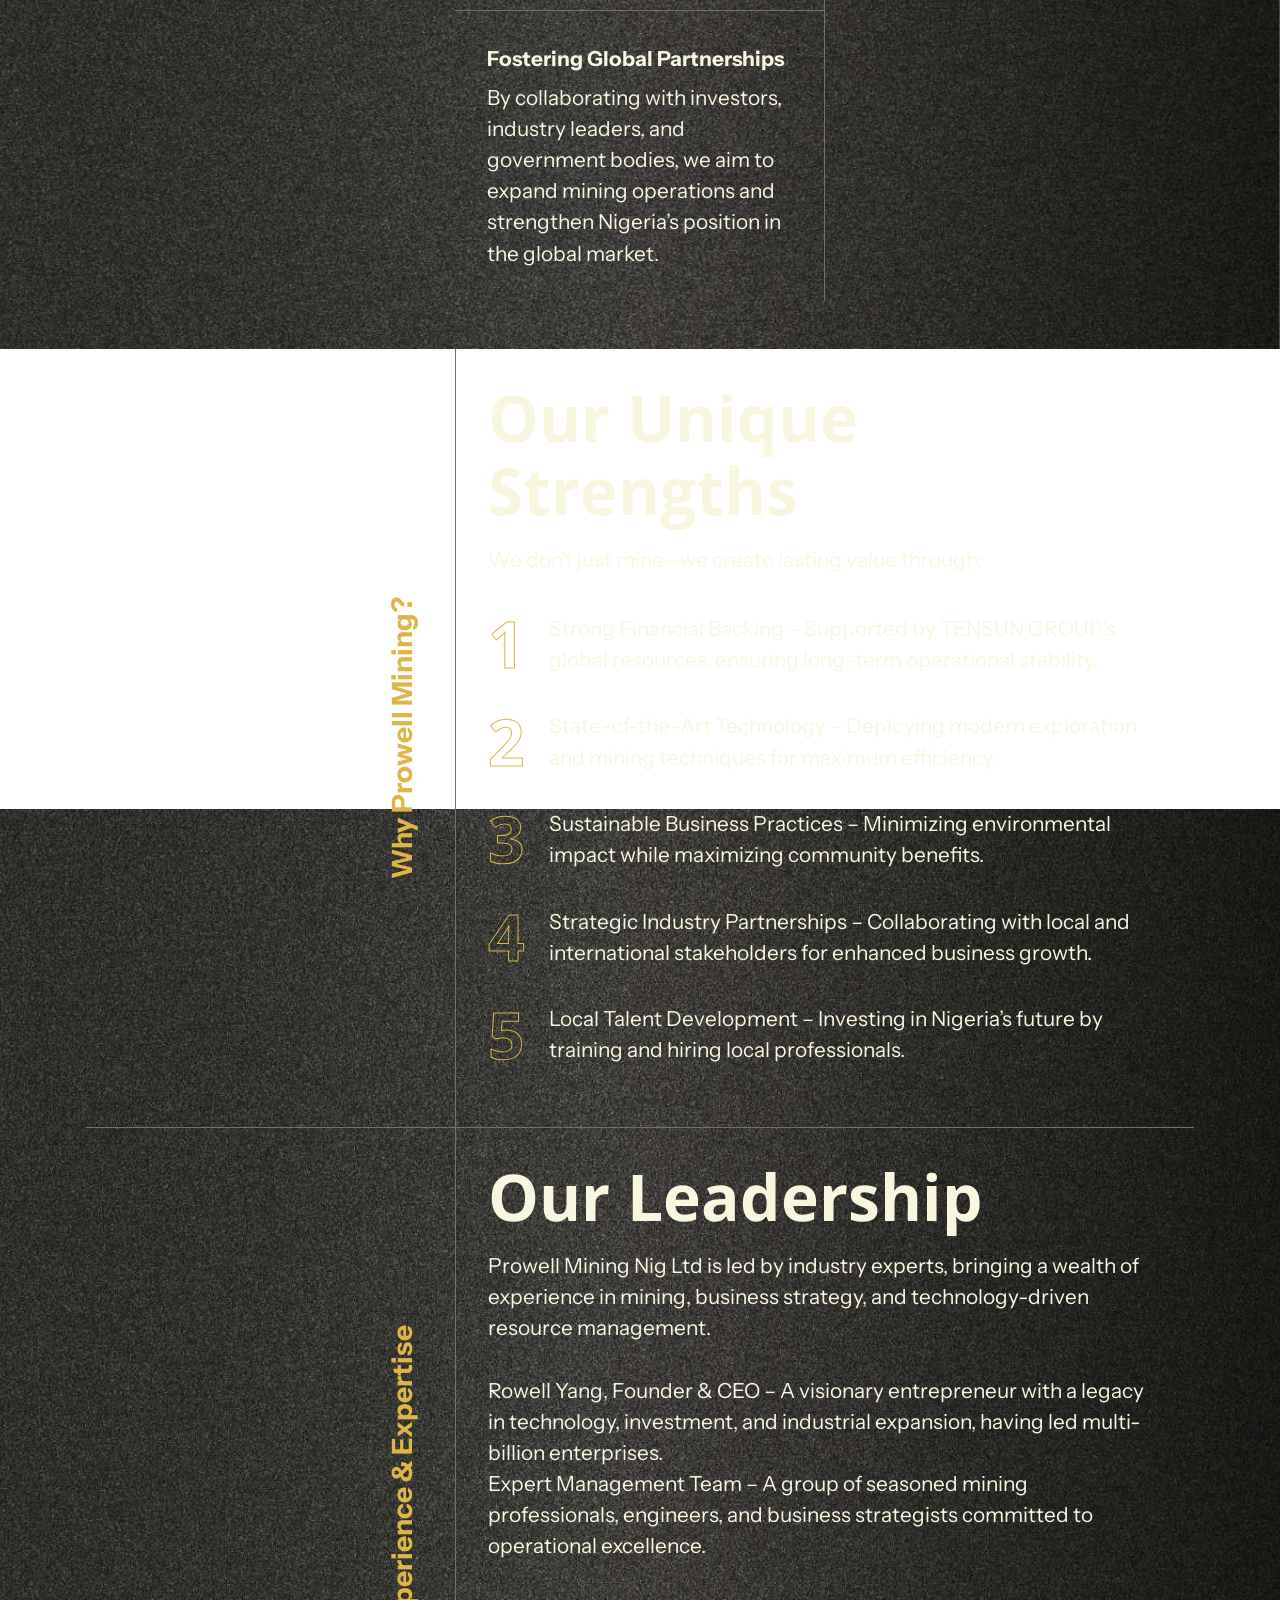
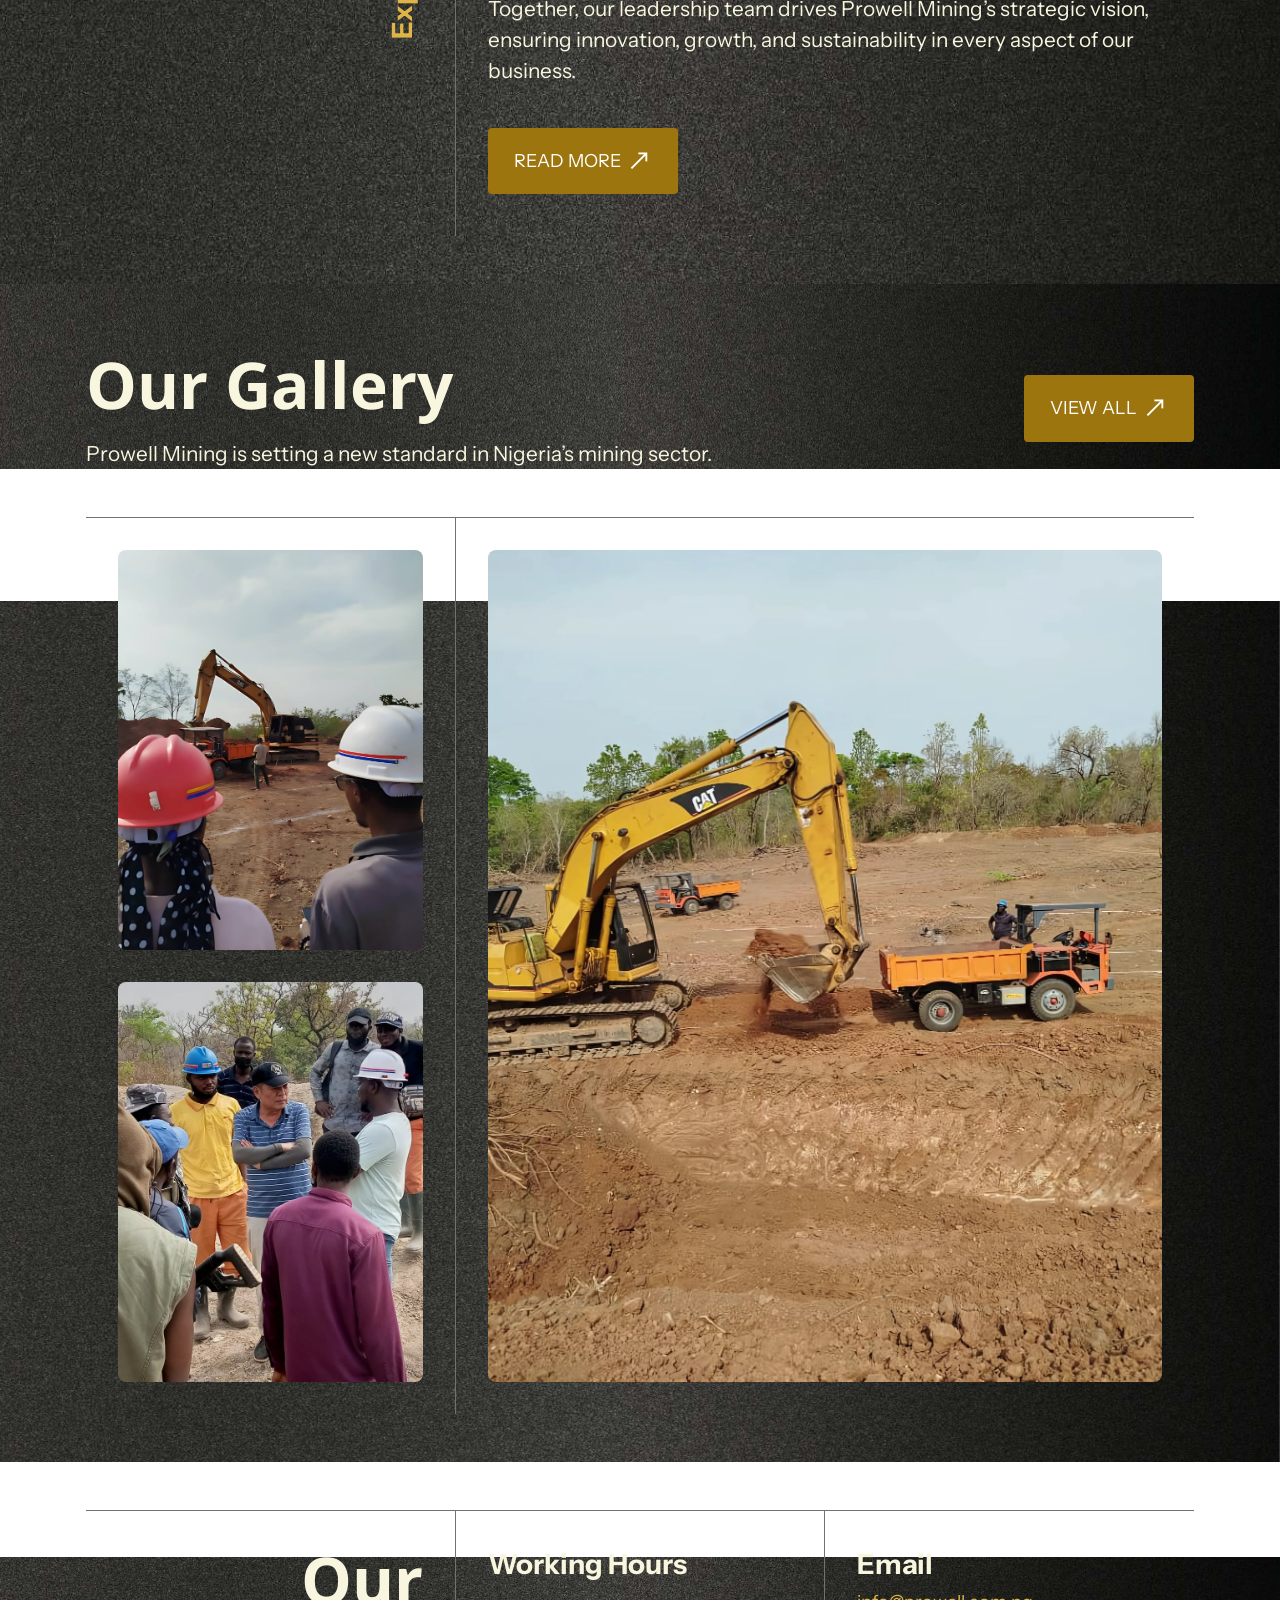
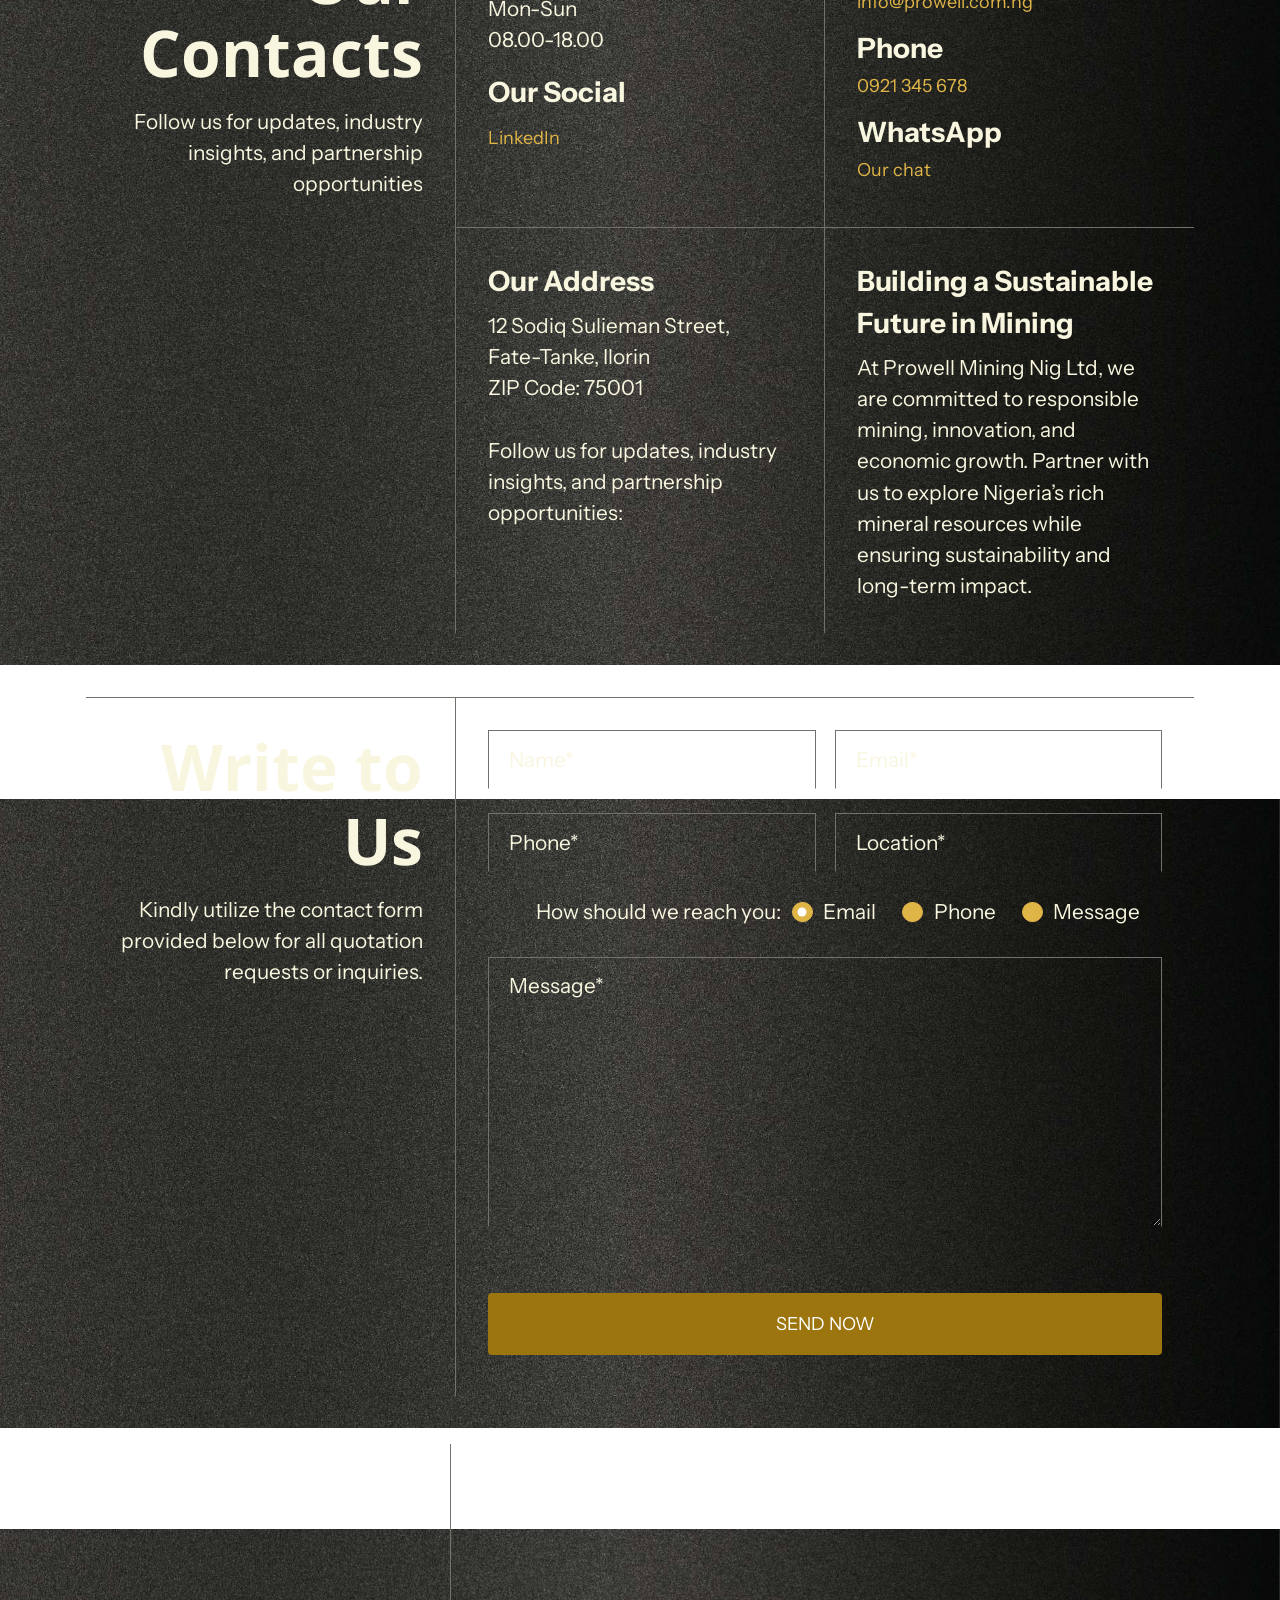
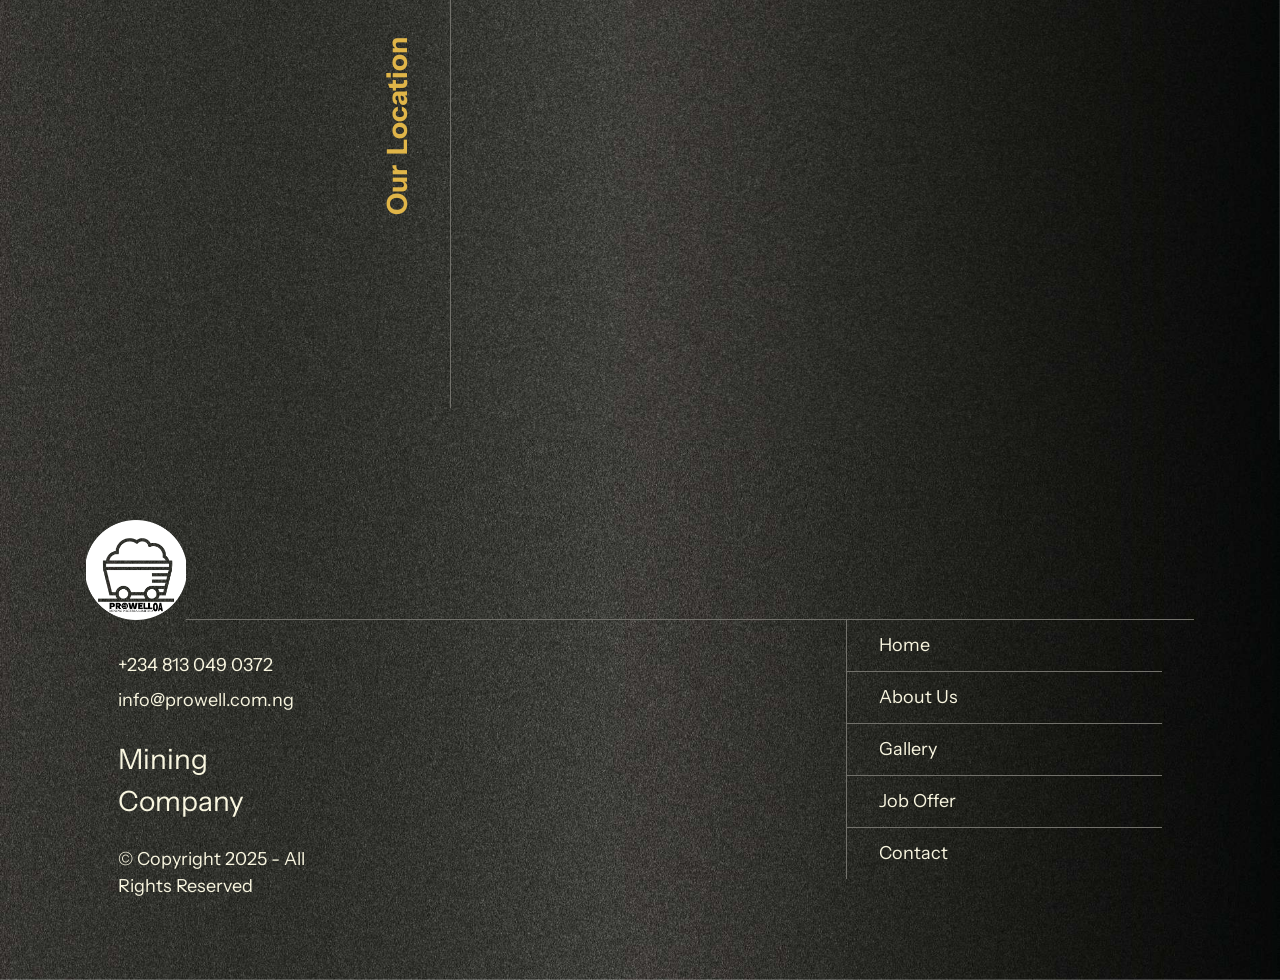
==== commit 343e35db: "Add files via upload" ====
--- a/index.html
+++ b/index.html
@@ -29,7 +29,7 @@
   <noscript><link rel="stylesheet" href="https://fonts.googleapis.com/css?family=Open+Sans:300,400,500,600,700,800,300i,400i,500i,600i,700i,800i&display=swap"></noscript>
   <link rel="preload" href="https://fonts.googleapis.com/css?family=Instrument+Sans:400,500,600,700,400i,500i,600i,700i&display=swap" as="style" onload="this.onload=null;this.rel='stylesheet'">
   <noscript><link rel="stylesheet" href="https://fonts.googleapis.com/css?family=Instrument+Sans:400,500,600,700,400i,500i,600i,700i&display=swap"></noscript>
-  <link rel="preload" as="style" href="assets/mobirise/css/mbr-additional.css?v=fMmyY4"><link rel="stylesheet" href="assets/mobirise/css/mbr-additional.css?v=fMmyY4" type="text/css">
+  <link rel="preload" as="style" href="assets/mobirise/css/mbr-additional.css?v=wPc9O1"><link rel="stylesheet" href="assets/mobirise/css/mbr-additional.css?v=wPc9O1" type="text/css">
 
   
   
@@ -215,7 +215,7 @@
                                             <strong>Wisdom Chikere</strong></h4>
                                     </a>
                                     <h5 class="card-subtitle mbr-fonts-style display-7">
-                                        <strong>Administrative Manager</strong></h5>
+                                        <strong>Administrative</strong></h5>
                                     
                                 </div>
                             </div>
@@ -230,7 +230,7 @@
                                         <h4 class="card-name mbr-fonts-style display-5">
                                             <strong>Emmanuel Gbolasire</strong></h4>
                                     </a>
-                                    <h5 class="card-subtitle mbr-fonts-style display-7"><strong>Finance Manager</strong></h5>
+                                    <h5 class="card-subtitle mbr-fonts-style display-7"><strong>Finance</strong></h5>
                                     
                                 </div>
                             </div>
@@ -244,7 +244,7 @@
                                         <h4 class="card-name mbr-fonts-style display-5">
                                             <strong>Godspower Chikere</strong></h4>
                                     </a>
-                                    <h5 class="card-subtitle mbr-fonts-style display-7"><strong>Engineering Manager</strong></h5>
+                                    <h5 class="card-subtitle mbr-fonts-style display-7"><strong>Engineering</strong></h5>
                                     
                                 </div>
                             </div>
@@ -287,7 +287,7 @@
                                         <h4 class="card-name mbr-fonts-style display-5">
                                             <strong>Emmanuel Aina</strong></h4>
                                     </a>
-                                    <h5 class="card-subtitle mbr-fonts-style display-7"><strong>Senior&nbsp;Geologist</strong></h5>
+                                    <h5 class="card-subtitle mbr-fonts-style display-7"><strong>Geologist</strong></h5>
                                     
                                 </div>
                             </div>
@@ -666,7 +666,7 @@
             </div>
             <div class="col-12 col-lg-8 mbr-form card form-wrapper" data-form-type="formoid">
 <!--Formbuilder Form-->
-<form action="https://mobirise.eu/" method="POST" class="mbr-form form-with-styler" data-form-title="Form Name"><input type="hidden" name="email" data-form-email="true" value="zDmZ1AT+i4hGEJhWGbRzDlf57bQK9ddeCADq5cj65cK6Dc7q9y0Vb0nhfCcUQmdVNmY7Ecw4vcUVn+huoEj4wOu7xdEL3EZzA92E3sfsR15ybMWcp92wgOMH83zBgk18.Tm4ngVePkwbxPgnPZvsWD8B5lTxXOfOV7OLZn3tmI7FJXOFCVXQZ66H4TrRm7dRHRkogG40n3l8tkPGpOZOpQ/3Ta8ESeNVPFckNISfJNr7IlVM/d7jQ7Ghv+TTUTk40">
+<form action="https://mobirise.eu/" method="POST" class="mbr-form form-with-styler" data-form-title="Form Name"><input type="hidden" name="email" data-form-email="true" value="DfAEoU4b2ohUdBbD9Au7cICKby87zkOwnXlGPIN2VgGxAFB+fIEH2aMZuXiP+C50zQwgPI4CV1n46f9cMMAou9+pibVk83Pu4Jb4XDc/9aiKegBD+mJeomRp1YJAEqDr.t04Oj6ViCL3Kh3DaoZPzYdUWBKB8fKAWRnY/WTgHJy4LD6ASPPWH4DDctMwrdmCtl60k3x6X8Nu3rVcHr1cRErkJZTJovRdDu10ZmwMnYiDM6fIvp8LN3YzNPuo0TsfG">
 <div class="row">
 <div hidden="hidden" data-form-alert="" class="alert alert-success col-12">Thanks for filling out the form!</div>
 <div hidden="hidden" data-form-alert-danger="" class="alert alert-danger col-12"> Oops...! some problem! </div>
--- a/assets/chatbutton/floating-wpp.css
+++ b/assets/chatbutton/floating-wpp.css
@@ -0,0 +1,132 @@
+.floating-wpp {
+    position: fixed;
+    bottom: 15px;
+    left: 15px;
+    font-size: 14px;
+    transition: bottom 0.2s;
+    z-index: 1021;
+}
+
+.floating-wpp .floating-wpp-button {
+    position: relative;
+    border-radius: 50%;
+    box-shadow: 1px 1px 4px rgba(60, 60, 60, 0.4);
+    transition: box-shadow 0.2s;
+    cursor: pointer;
+    overflow: hidden;
+}
+
+.floating-wpp .floating-wpp-button img,
+.floating-wpp .floating-wpp-button svg {
+    position: absolute;
+    width: 100%;
+    height: auto;
+    object-fit: cover;
+    top: 50%;
+    left: 50%;
+    transform: translate3d(-50%, -50%, 0);
+    border-radius: 50%;
+}
+
+.floating-wpp:hover .floating-wpp-button {
+    box-shadow: 1px 2px 8px rgba(60, 60, 60, 0.4);
+}
+
+.floating-wpp .floating-wpp-popup {
+    /*border: 2px solid white;*/
+    border-radius: 8px;
+    background-color: #e5ddd5;
+    position: absolute;
+    overflow: hidden;
+    padding: 0;
+    box-shadow: 1px 2px 8px rgba(60, 60, 60, 0.25);
+    width: 0px;
+    height: 0px;
+    bottom: 0;
+    opacity: 0;
+    transition: bottom 0.1s ease-out, opacity 0.2s ease-out;
+    transform-origin: bottom;
+}
+
+.floating-wpp .floating-wpp-popup.active {
+    padding: 0 15px 12px 15px;
+    width: 280px;
+    height: auto;
+    bottom: 82px;
+    opacity: 1;
+}
+
+.floating-wpp .floating-wpp-popup .floating-wpp-message {
+    background-color: white;
+    padding: 8px;
+    border-radius: 7.5px 7.5px 7.5px 7.5px;
+    box-shadow: 1px 1px 5px rgba(0, 0, 0, 0.15);
+    opacity: 0;
+    transition: opacity 0.2s;
+    max-width: 100%;
+}
+
+.floating-wpp .floating-wpp-popup.active .floating-wpp-message {
+    opacity: 1;
+    transition-delay: 0.2s;
+}
+
+.floating-wpp .floating-wpp-popup .floating-wpp-head {
+    text-align: left;
+    color: white;
+    margin: 0 -15px 15px -15px;
+    padding: 15px 15px;
+    display: flex;
+    flex-direction: column;
+    justify-content: space-between;
+    cursor: pointer;
+}
+
+.floating-wpp-headName {
+    margin: 0;
+}
+
+.floating-wpp .floating-wpp-popup .floating-wpp-head .close {
+    position: absolute;
+    top: 14px;
+    right: 8px;
+    color: #ffffff;
+    text-shadow: none;
+    opacity: 1;
+    font-size: inherit;
+}
+
+.floating-wpp .floating-wpp-input-message {
+    background-color: #e5ddd5;
+    margin: 5px -15px -15px -15px;
+    padding: 0 15px;
+    display: flex;
+    align-items: center;
+}
+
+.floating-wpp .floating-wpp-input-message textarea {
+    border: 1px solid #ffffff;
+    border-radius: 21px;
+    box-shadow: none;
+    padding: 8px 12px;
+    margin: 10px 0 15px 0;
+    width: 100%;
+    max-width: 100%;
+    font-family: inherit;
+    font-size: inherit;
+    resize: none;
+    outline: none;
+    color: #4a4a4a;
+    box-shadow: 1px 2px 8px rgba(60, 60, 60, 0.25);
+    visibility: visible !important;
+    animation-delay: 0s;
+    animation-duration: 0s;
+}
+
+.floating-wpp .floating-wpp-btn-send {
+    margin: 10px 0 15px 12px;
+    font-size: 0;
+    cursor: pointer;
+    box-shadow: 1px 2px 8px rgba(60, 60, 60, 0.25);
+    border-radius: 50%;
+}
--- a/assets/mobirise/css/mbr-additional.css
+++ b/assets/mobirise/css/mbr-additional.css
@@ -3330,8 +3330,8 @@
   text-align: center;
 }
 .cid-uFf0A9FPB5 {
-  padding-top: 5rem;
-  padding-bottom: 5rem;
+  padding-top: 3rem;
+  padding-bottom: 3rem;
   background-image: url("../../../assets/images/background1.webp");
 }
 .cid-uFf0A9FPB5 .mbr-fallback-image.disabled {
@@ -3380,9 +3380,136 @@
 .cid-uFf0A9FPB5 .mbr-text {
   color: #F9F6E0;
 }
+.cid-uKq3s31SYy {
+  background-image: url("../../../assets/images/background1.webp");
+}
+.cid-uKq3s31SYy .mbr-fallback-image.disabled {
+  display: none;
+}
+.cid-uKq3s31SYy .mbr-fallback-image {
+  display: block;
+  background-size: cover;
+  background-position: center center;
+  width: 100%;
+  height: 100%;
+  position: absolute;
+  top: 0;
+}
+.cid-uKq3s31SYy .container-fluid {
+  padding: 0 32px;
+}
+@media (max-width: 992px) {
+  .cid-uKq3s31SYy .container-fluid {
+    padding: 0 24px;
+  }
+}
+@media (max-width: 992px) and (max-width: 992px) {
+  .cid-uKq3s31SYy .container {
+    padding: 0 24px;
+  }
+}
+.cid-uKq3s31SYy .row {
+  border-top: 1px solid #72716b;
+}
+@media (min-width: 992px) {
+  .cid-uKq3s31SYy .row {
+    margin: 0;
+  }
+}
+.cid-uKq3s31SYy .row:first-child {
+  border-top: none;
+}
+@media (max-width: 992px) {
+  .cid-uKq3s31SYy .row {
+    border: none;
+  }
+}
+.cid-uKq3s31SYy .row .card {
+  padding: 0;
+  border-radius: 0 !important;
+}
+.cid-uKq3s31SYy .row .card:nth-child(2) {
+  border-left: 1px solid #72716b;
+}
+@media (max-width: 992px) {
+  .cid-uKq3s31SYy .row .card:nth-child(2) {
+    margin-bottom: 64px;
+  }
+}
+@media (max-width: 992px) {
+  .cid-uKq3s31SYy .row .card {
+    padding: 0 16px;
+    border: none !important;
+  }
+}
+.cid-uKq3s31SYy .subtitle-wrap {
+  height: 100%;
+  display: flex;
+  justify-content: flex-end;
+}
+@media (max-width: 992px) {
+  .cid-uKq3s31SYy .subtitle-wrap {
+    display: block;
+  }
+}
+.cid-uKq3s31SYy .subtitle-wrap .mbr-section-subtitle {
+  padding: 32px;
+  writing-mode: tb;
+  transform: rotate(180deg);
+  margin: 0;
+}
+@media (max-width: 992px) {
+  .cid-uKq3s31SYy .subtitle-wrap .mbr-section-subtitle {
+    transform: rotate(0);
+    writing-mode: horizontal-tb;
+    padding: 24px;
+    border-left: 1px solid #72716b;
+    text-align: left;
+  }
+}
+.cid-uKq3s31SYy .content-wrapper {
+  padding: 32px;
+}
+@media (max-width: 992px) {
+  .cid-uKq3s31SYy .content-wrapper {
+    padding: 24px;
+    border-top: 1px solid #72716b;
+    border-left: 1px solid #72716b;
+  }
+}
+.cid-uKq3s31SYy .content-wrapper .mbr-section-title {
+  margin-bottom: 16px;
+}
+.cid-uKq3s31SYy .content-wrapper .mbr-text {
+  margin-bottom: 0;
+}
+@media (max-width: 992px) {
+  .cid-uKq3s31SYy .content-wrapper .mbr-text {
+    text-align: left;
+  }
+}
+.cid-uKq3s31SYy .content-wrapper .mbr-section-btn {
+  margin-top: 32px;
+}
+@media (max-width: 992px) {
+  .cid-uKq3s31SYy .content-wrapper .mbr-section-btn {
+    text-align: left;
+    margin-top: 24px;
+  }
+}
+.cid-uKq3s31SYy .mbr-section-title {
+  color: #F9F6E0;
+}
+.cid-uKq3s31SYy .mbr-section-subtitle {
+  color: #E0B548;
+  text-align: center;
+}
+.cid-uKq3s31SYy .mbr-text {
+  color: #ffffff;
+}
 .cid-uFf2fcsg13 {
-  padding-top: 5rem;
-  padding-bottom: 5rem;
+  padding-top: 3rem;
+  padding-bottom: 3rem;
   background-image: url("../../../assets/images/background1.webp");
 }
 @media (max-width: 992px) and (max-width: 992px) {
@@ -3442,34 +3569,6 @@
 }
 .cid-uFf2fcsg13 .mbr-section-btn {
   text-align: right;
-}
-.cid-uFf2jpMYMX {
-  padding-top: 2rem;
-  padding-bottom: 2rem;
-  background-image: url("../../../assets/images/background1.webp");
-}
-.cid-uFf2jpMYMX .mbr-overlay {
-  background: #ffffff;
-  opacity: 0.2;
-}
-.cid-uFf2jpMYMX .item:focus,
-.cid-uFf2jpMYMX span:focus {
-  outline: none;
-}
-.cid-uFf2jpMYMX .container-fluid {
-  padding-left: 0;
-  padding-right: 0;
-  overflow: hidden;
-}
-.cid-uFf2jpMYMX .item {
-  font-weight: 700;
-  color: #e0b548;
-  min-height: 90px;
-}
-@media (max-width: 768px) {
-  .cid-uFf2jpMYMX .item {
-    min-height: 45px;
-  }
 }
 .cid-uFdH44vAye {
   padding-top: 3rem;
@@ -8366,3 +8465,926 @@
 .cid-uFdHlt9eKf .mbr-copy {
   color: #F9F6E0;
 }
+.cid-tPfidlxc7P {
+  background-color: transparent;
+  z-index: 1000;
+  width: 100%;
+}
+.cid-tPfidlxc7P .navbar-dropdown {
+  background: rgba(71, 74, 72, 0.2) !important;
+  padding: 0;
+}
+.cid-tPfidlxc7P .navbar.navbar-expand-lg .dropdown .dropdown-menu {
+  background: rgba(71, 74, 72, 0.2) !important;
+  background: #474a48;
+}
+.cid-tPfidlxc7P .navbar.navbar-expand-lg .dropdown .dropdown-menu .dropdown-submenu {
+  margin: 0;
+  left: 100%;
+}
+.cid-tPfidlxc7P .menu_box {
+  flex-wrap: nowrap;
+}
+@media (max-width: 991px) {
+  .cid-tPfidlxc7P .menu_box {
+    flex-direction: column;
+    align-items: flex-start;
+  }
+  .cid-tPfidlxc7P .menu_box .navbar.opened,
+  .cid-tPfidlxc7P .menu_box .navbar-collapse {
+    background-color: #474a48 !important;
+    transition: all 0s ease 0s;
+    background: transparent !important;
+  }
+}
+.cid-tPfidlxc7P nav.navbar {
+  position: fixed;
+  padding-top: 1rem;
+  padding-bottom: 1rem;
+}
+.cid-tPfidlxc7P .icons-menu-main {
+  display: flex;
+  flex-wrap: wrap;
+  min-width: 150px;
+}
+@media (max-width: 991px) {
+  .cid-tPfidlxc7P .icons-menu-main {
+    min-width: auto;
+    max-width: 100%;
+    margin: 1rem 0 1rem 1rem;
+  }
+}
+@media (max-width: 991px) {
+  .cid-tPfidlxc7P .mbr-section-btn-main {
+    margin-top: 1rem;
+  }
+}
+.cid-tPfidlxc7P .btn {
+  min-height: auto;
+  box-shadow: none;
+  margin-top: 0;
+}
+.cid-tPfidlxc7P .btn:hover {
+  box-shadow: none;
+}
+@media (min-width: 992px) {
+  .cid-tPfidlxc7P .offcanvas {
+    padding: 12rem 64px 0;
+    width: 35%;
+    background-color: #474a48;
+  }
+  .cid-tPfidlxc7P .offcanvas_image img {
+    width: auto;
+    object-fit: cover;
+    display: inline-block;
+  }
+  .cid-tPfidlxc7P .offcanvas-header {
+    position: relative;
+    padding: 0;
+  }
+  .cid-tPfidlxc7P .offcanvas-header .btn-close {
+    position: absolute;
+    top: -70px;
+    right: 0;
+    width: 35px;
+    height: 30px;
+  }
+  .cid-tPfidlxc7P .offcanvas-body {
+    text-align: center;
+    padding: 0;
+  }
+  .cid-tPfidlxc7P .offcanvas-body .mbr-text,
+  .cid-tPfidlxc7P .offcanvas-body .mbr-section-subtitle {
+    margin-bottom: 32px;
+  }
+  .cid-tPfidlxc7P .offcanvas-body .offcanvas_contact {
+    margin: 0;
+  }
+  .cid-tPfidlxc7P .offcanvas_box button.btn_offcanvas {
+    outline: none;
+    width: 40px;
+    height: 40px;
+    cursor: pointer;
+    transition: all 0.2s;
+    position: relative;
+    align-self: center;
+  }
+  .cid-tPfidlxc7P .offcanvas_box button.btn_offcanvas .hamburger span {
+    position: absolute;
+    right: 0;
+    width: 40px;
+    height: 2px;
+    border-right: 5px;
+    background-color: #9b9568;
+  }
+  .cid-tPfidlxc7P .offcanvas_box button.btn_offcanvas .hamburger span:nth-child(1) {
+    top: 18px;
+    transition: all 0.2s;
+  }
+  .cid-tPfidlxc7P .offcanvas_box button.btn_offcanvas .hamburger span:nth-child(2) {
+    top: 25px;
+    transition: all 0.2s;
+  }
+  .cid-tPfidlxc7P .offcanvas_box button.btn_offcanvas:hover .hamburger span {
+    width: 36px;
+  }
+  .cid-tPfidlxc7P .offcanvas_box button.btn_offcanvas:hover .hamburger span:nth-child(2) {
+    width: 33px;
+    transition-delay: 0.2s;
+  }
+  .cid-tPfidlxc7P ul.navbar-nav {
+    padding-bottom: 1.5rem;
+  }
+  .cid-tPfidlxc7P .dropdown-menu .dropdown-toggle[data-toggle="dropdown-submenu"]::after,
+  .cid-tPfidlxc7P .link.dropdown-toggle::after {
+    display: inline-block;
+    width: 7px;
+    height: 7px;
+    margin-left: .5rem;
+    margin-bottom: 2px;
+    content: "";
+    border: 2px solid;
+    border-left: none;
+    border-top: none;
+    transform: rotate(-45deg);
+  }
+  .cid-tPfidlxc7P .link.dropdown-toggle::after {
+    padding: 0 !important;
+    transform: rotate(45deg);
+  }
+  .cid-tPfidlxc7P li.nav-item {
+    position: relative;
+    display: inline-block;
+    vertical-align: middle;
+    line-height: 2em !important;
+    font-weight: 600 !important;
+    text-decoration: none;
+    letter-spacing: 0 !important;
+    z-index: 1;
+    padding: 4px 20px !important;
+    margin: 0;
+    border-right: 1px solid #72716b;
+  }
+  .cid-tPfidlxc7P .lg_brand {
+    margin: 0 1rem;
+  }
+  .cid-tPfidlxc7P .navbar-nav.nav-dropdown {
+    display: -webkit-flex;
+    width: 100%;
+    justify-content: center;
+    min-width: 200px;
+  }
+}
+.cid-tPfidlxc7P .nav-item {
+  margin: 4px 15px;
+}
+@media (min-width: 1200px) {
+  .cid-tPfidlxc7P .nav-item {
+    margin: 4px 20px;
+  }
+}
+@media (max-width: 991px) {
+  .cid-tPfidlxc7P .nav-item {
+    margin: 0 !important;
+  }
+}
+.cid-tPfidlxc7P .nav-item .nav-link {
+  transition: all 0.5s ease-out;
+  position: relative;
+  justify-content: center;
+}
+@media (max-width: 992px) {
+  .cid-tPfidlxc7P .nav-item .nav-link {
+    justify-content: flex-start;
+  }
+}
+.cid-tPfidlxc7P .nav-item .nav-link::before {
+  content: '';
+  background-color: #e0b548;
+  width: 6px;
+  height: 6px;
+  border-radius: 50%;
+  position: absolute;
+  bottom: -12px;
+  transition: all 0.3s ease-in-out;
+  opacity: 0;
+}
+.cid-tPfidlxc7P .nav-item .nav-link:hover,
+.cid-tPfidlxc7P .nav-item .nav-link:focus {
+  color: #e0b548 !important;
+}
+.cid-tPfidlxc7P .nav-item .nav-link:hover::before,
+.cid-tPfidlxc7P .nav-item .nav-link:focus::before {
+  opacity: 1;
+}
+.cid-tPfidlxc7P .dropdown-menu {
+  border-radius: 0;
+  box-shadow: none;
+  text-align: left;
+}
+@media (min-width: 992px) {
+  .cid-tPfidlxc7P .dropdown-menu {
+    padding: 18px 34px 22px;
+    min-width: 250px;
+    top: auto !important;
+    left: -40px !important;
+  }
+  .cid-tPfidlxc7P .dropdown-menu.dropdown-submenu {
+    left: 215px !important;
+    top: -45% !important;
+  }
+}
+@media (max-width: 991px) {
+  .cid-tPfidlxc7P .dropdown-menu .dropdown-toggle[data-toggle="dropdown-submenu"]::after,
+  .cid-tPfidlxc7P .link.dropdown-toggle::after {
+    display: inline-block;
+    width: 7px;
+    height: 7px;
+    margin-left: .5rem;
+    margin-bottom: 2px;
+    content: "";
+    border: 2px solid;
+    border-left: none;
+    border-top: none;
+    transform: rotate(-45deg);
+    right: 15px;
+    position: absolute;
+    margin-top: -2px;
+  }
+  .cid-tPfidlxc7P .show.dropdown-toggle[aria-expanded="true"]::after {
+    transform: rotate(45deg);
+    margin-top: -4px;
+  }
+  .cid-tPfidlxc7P .offcanvas_box {
+    display: none;
+  }
+}
+.cid-tPfidlxc7P .dropdown-item {
+  border: none;
+  font-weight: 300 !important;
+}
+.cid-tPfidlxc7P .nav-dropdown .link {
+  font-weight: 400 !important;
+  padding: 0 !important;
+  margin: 0 !important;
+}
+.cid-tPfidlxc7P .nav-dropdown .link.dropdown-toggle::after {
+  margin-left: 0.5rem;
+  margin-top: 0;
+}
+.cid-tPfidlxc7P .container {
+  display: flex;
+  margin: auto;
+}
+.cid-tPfidlxc7P .iconfont-wrapper {
+  color: #f9f6e0;
+  font-size: 17px;
+  margin-right: 10px;
+  margin-bottom: 5px;
+  width: 25px;
+  height: 25px;
+  border-radius: 50%;
+  display: flex;
+  justify-content: center;
+  align-items: center;
+  transition: all 0.2s ease-in-out;
+}
+.cid-tPfidlxc7P .iconfont-wrapper:last-child {
+  margin-right: 0;
+}
+.cid-tPfidlxc7P .iconfont-wrapper:hover {
+  opacity: .5;
+}
+.cid-tPfidlxc7P .navbar-nav {
+  margin: 0 1rem;
+}
+@media (min-width: 992px) {
+  .cid-tPfidlxc7P .navbar-nav {
+    margin: 0;
+  }
+}
+.cid-tPfidlxc7P .dropdown-menu,
+.cid-tPfidlxc7P .navbar.opened {
+  background-color: true !important;
+}
+.cid-tPfidlxc7P .nav-item:focus,
+.cid-tPfidlxc7P .nav-link:focus {
+  outline: none;
+}
+.cid-tPfidlxc7P .dropdown .dropdown-menu .dropdown-item {
+  width: auto;
+  transition: all 0.25s ease-in-out;
+}
+.cid-tPfidlxc7P .dropdown .dropdown-menu .dropdown-item::after {
+  right: 0.5rem;
+}
+.cid-tPfidlxc7P .dropdown .dropdown-menu .dropdown-item .mbr-iconfont {
+  margin-right: 0.5rem;
+  vertical-align: sub;
+}
+.cid-tPfidlxc7P .dropdown .dropdown-menu .dropdown-item .mbr-iconfont:before {
+  display: inline-block;
+  transform: scale(1, 1);
+  transition: all 0.25s ease-in-out;
+}
+.cid-tPfidlxc7P .collapsed .dropdown-menu .dropdown-item:before {
+  display: none;
+}
+.cid-tPfidlxc7P .collapsed .dropdown .dropdown-menu .dropdown-item {
+  padding: 0.235em 1.5em 0.235em 1.5em !important;
+  transition: none;
+  margin: 0 !important;
+}
+.cid-tPfidlxc7P .navbar {
+  min-height: 70px;
+  padding: 20px 0;
+  transition: all 0.3s;
+  border-bottom-width: 0;
+}
+@media (max-width: 992px) {
+  .cid-tPfidlxc7P .navbar {
+    min-height: 30px;
+    max-height: none;
+  }
+}
+.cid-tPfidlxc7P .navbar.opened {
+  transition: all 0.3s;
+}
+.cid-tPfidlxc7P .navbar .dropdown-item {
+  padding: 0;
+  margin: 8px 0;
+}
+.cid-tPfidlxc7P .navbar .navbar-logo img {
+  max-width: 60px;
+  min-height: 60px;
+  object-fit: contain;
+  border-radius: 5px !important;
+}
+.cid-tPfidlxc7P .navbar .navbar-collapse {
+  justify-content: center;
+  justify-content: space-between;
+  z-index: 1;
+}
+.cid-tPfidlxc7P .navbar.collapsed {
+  justify-content: center;
+}
+.cid-tPfidlxc7P .navbar.collapsed .nav-item .nav-link::before {
+  display: none;
+}
+.cid-tPfidlxc7P .navbar.collapsed.opened .dropdown-menu {
+  top: 0;
+}
+.cid-tPfidlxc7P .navbar.collapsed .dropdown-menu .dropdown-submenu {
+  left: 0 !important;
+}
+.cid-tPfidlxc7P .navbar.collapsed .dropdown-menu .dropdown-item:after {
+  right: auto;
+}
+.cid-tPfidlxc7P .navbar.collapsed ul.navbar-nav li {
+  margin: auto;
+}
+.cid-tPfidlxc7P .navbar.collapsed .dropdown-menu .dropdown-item {
+  padding: 0.25rem 1.5rem;
+  text-align: left;
+}
+.cid-tPfidlxc7P .navbar.collapsed .icons-menu {
+  padding: 0;
+}
+@media (max-width: 991px) {
+  .cid-tPfidlxc7P .navbar .nav-item {
+    padding: .5rem 0;
+  }
+  .cid-tPfidlxc7P .navbar .navbar-collapse {
+    padding: 34px 0;
+    border-radius: 25px;
+  }
+  .cid-tPfidlxc7P .navbar .nav-item .nav-link::before {
+    display: none;
+  }
+  .cid-tPfidlxc7P .navbar.opened .dropdown-menu {
+    top: 0;
+  }
+  .cid-tPfidlxc7P .navbar .dropdown-menu {
+    padding: 6px 0 6px 15px;
+  }
+  .cid-tPfidlxc7P .navbar .dropdown-menu .dropdown-submenu {
+    left: 0 !important;
+  }
+  .cid-tPfidlxc7P .navbar .dropdown-menu .dropdown-item:after {
+    right: auto;
+    margin-top: -0.4rem;
+  }
+  .cid-tPfidlxc7P .navbar .navbar-logo img {
+    height: 3rem !important;
+  }
+  .cid-tPfidlxc7P .navbar ul.navbar-nav {
+    overflow: hidden;
+  }
+  .cid-tPfidlxc7P .navbar ul.navbar-nav li {
+    margin: 0;
+  }
+  .cid-tPfidlxc7P .navbar .dropdown-menu .dropdown-item {
+    padding: 0 !important;
+    margin: 0;
+    margin-top: 8px;
+    text-align: left;
+  }
+  .cid-tPfidlxc7P .navbar .navbar-brand {
+    flex-shrink: initial;
+    flex-basis: auto;
+    word-break: break-word;
+    padding-right: 0;
+    width: 100%;
+    justify-content: space-between;
+  }
+  .cid-tPfidlxc7P .navbar .navbar-toggler {
+    flex-basis: auto;
+  }
+  .cid-tPfidlxc7P .navbar .icons-menu {
+    padding: 0;
+  }
+}
+.cid-tPfidlxc7P .navbar.navbar-short {
+  min-height: 60px;
+}
+.cid-tPfidlxc7P .navbar.navbar-short .navbar-logo img {
+  height: 2.5rem !important;
+}
+.cid-tPfidlxc7P .navbar.navbar-short .navbar-brand {
+  min-height: 60px;
+  padding: 0;
+}
+.cid-tPfidlxc7P .navbar-brand {
+  min-height: 70px;
+  flex-shrink: 0;
+  align-items: center;
+  margin-right: 0;
+  padding: 10px 0;
+  transition: all 0.3s;
+  word-break: break-word;
+  z-index: 1;
+}
+.cid-tPfidlxc7P .navbar-brand .navbar-caption {
+  line-height: inherit !important;
+  font-weight: 400;
+}
+.cid-tPfidlxc7P .navbar-brand .navbar-logo a {
+  outline: none;
+}
+.cid-tPfidlxc7P .dropdown-item.active,
+.cid-tPfidlxc7P .dropdown-item:active {
+  background-color: transparent;
+}
+.cid-tPfidlxc7P .navbar-expand-lg .navbar-nav .nav-link {
+  padding: 2px 10px !important;
+}
+.cid-tPfidlxc7P .nav-dropdown .link.dropdown-toggle {
+  margin-right: 1.667em;
+}
+.cid-tPfidlxc7P .nav-dropdown .link.dropdown-toggle[aria-expanded="true"] {
+  margin-right: 0;
+  padding: 0.667em 1.667em;
+}
+.cid-tPfidlxc7P .navbar .dropdown.open > .dropdown-menu {
+  display: block;
+}
+.cid-tPfidlxc7P ul.navbar-nav {
+  flex-wrap: wrap;
+  padding: 0;
+}
+.cid-tPfidlxc7P .navbar-buttons {
+  text-align: center;
+  min-width: 170px;
+}
+.cid-tPfidlxc7P button.navbar-toggler {
+  outline: none;
+  width: 48px;
+  height: 48px;
+  border-radius: 50%;
+  cursor: pointer;
+  transition: all 0.2s;
+  position: relative;
+  align-self: center;
+  color: #474a48;
+  background: #474a48;
+}
+.cid-tPfidlxc7P button.navbar-toggler .hamburger span {
+  position: absolute;
+  right: 10px;
+  margin-top: 14px;
+  width: 26px;
+  height: 2px;
+  border-right: 5px;
+  background-color: #9b9568;
+}
+.cid-tPfidlxc7P button.navbar-toggler .hamburger span:nth-child(1) {
+  top: 0;
+  transition: all 0.2s;
+}
+.cid-tPfidlxc7P button.navbar-toggler .hamburger span:nth-child(2) {
+  top: 8px;
+  transition: all 0.15s;
+}
+.cid-tPfidlxc7P button.navbar-toggler .hamburger span:nth-child(3) {
+  top: 8px;
+  transition: all 0.15s;
+}
+.cid-tPfidlxc7P button.navbar-toggler .hamburger span:nth-child(4) {
+  top: 16px;
+  transition: all 0.2s;
+}
+.cid-tPfidlxc7P nav.opened .hamburger span:nth-child(1) {
+  top: 8px;
+  width: 0;
+  opacity: 0;
+  right: 50%;
+  transition: all 0.2s;
+}
+.cid-tPfidlxc7P nav.opened .hamburger span:nth-child(2) {
+  transform: rotate(45deg);
+  transition: all 0.25s;
+}
+.cid-tPfidlxc7P nav.opened .hamburger span:nth-child(3) {
+  transform: rotate(-45deg);
+  transition: all 0.25s;
+}
+.cid-tPfidlxc7P nav.opened .hamburger span:nth-child(4) {
+  top: 8px;
+  width: 0;
+  opacity: 0;
+  right: 50%;
+  transition: all 0.2s;
+}
+.cid-tPfidlxc7P a.nav-link {
+  display: flex;
+  align-items: center;
+  justify-content: flex-start;
+}
+.cid-tPfidlxc7P .icons-menu {
+  flex-wrap: nowrap;
+  display: flex;
+  justify-content: center;
+  padding: 0;
+  text-align: center;
+  margin-bottom: 35px;
+}
+@media screen and (-ms-high-contrast: active), (-ms-high-contrast: none) {
+  .cid-tPfidlxc7P .navbar {
+    height: 70px;
+  }
+  .cid-tPfidlxc7P .navbar.opened {
+    height: auto;
+  }
+  .cid-tPfidlxc7P .nav-item .nav-link:hover::before {
+    width: 175%;
+    max-width: calc(100% + 2rem);
+    left: -1rem;
+  }
+}
+.cid-tPfidlxc7P .navbar-dropdown .navbar-logo {
+  margin-right: 15px;
+}
+@media (min-width: 768px) {
+  .cid-tPfidlxc7P .container-fluid {
+    padding-left: 32px;
+    padding-right: 32px;
+  }
+}
+.cid-tPfidlxc7P .mbr-section-btn-main {
+  display: flex;
+  justify-content: flex-end;
+}
+@media (max-width: 992px) {
+  .cid-tPfidlxc7P .mbr-section-btn-main {
+    display: block;
+    padding: 0;
+  }
+}
+.cid-tPfidlxc7P .mbr-section-btn-main .btn {
+  border: none;
+  margin: 8px;
+  min-width: 200px;
+}
+.cid-tPfidlxc7P .navbar-caption:hover {
+  color: #f9f6e0;
+}
+@media (min-width: 992px) {
+  .cid-tPfidlxc7P .dropdown-menu.dropdown-submenu {
+    left: 175px !important;
+    top: -45% !important;
+  }
+}
+.cid-tPfidlxc7P .text_widget {
+  margin-bottom: 32px;
+}
+.cid-tPfidlxc7P .text_widget a {
+  transition: all 0.3s ease-out;
+}
+.cid-tPfidlxc7P .text_widget a:hover,
+.cid-tPfidlxc7P .text_widget a:focus {
+  opacity: .6;
+}
+.cid-tPfidlxc7P .mbr-section-subtitle {
+  color: #F9F6E0;
+  text-align: center;
+}
+.cid-tPfidlxc7P .navbar-caption {
+  color: #F9F6E0;
+}
+.cid-tPfidlxc7P .mbr-text {
+  color: #F9F6E0;
+  text-align: center;
+}
+.cid-tPfidlxc7P .mbr-section-subtitle,
+.cid-tPfidlxc7P .text_widget,
+.cid-tPfidlxc7P .mbr-section-btn {
+  text-align: center;
+}
+.cid-tPfidlxc7P a[class*="text-"]:not(.nav-link):not(.dropdown-item):not([role]):not(.navbar-caption):hover {
+  background-image: none;
+}
+.cid-uJ563ES5Wn {
+  padding-top: 5rem;
+  padding-bottom: 5rem;
+  background-color: #282828;
+  overflow: hidden;
+  box-sizing: border-box;
+}
+.cid-uJ563ES5Wn .mbr-gallery-filter {
+  text-align: left;
+}
+.cid-uJ563ES5Wn .mbr-gallery-filter ul {
+  position: relative;
+}
+@media (min-width: 768px) {
+  .cid-uJ563ES5Wn .mbr-gallery-filter ul {
+    margin: 5px 0 60px;
+    padding-left: 190px;
+  }
+  .cid-uJ563ES5Wn .mbr-gallery-filter ul:before {
+    content: "";
+    width: 150px;
+    height: 2px;
+    position: absolute;
+    top: 20px;
+    left: 0;
+    background: #46766e;
+  }
+}
+.cid-uJ563ES5Wn .mbr-gallery-filter ul li {
+  padding: 0;
+}
+.cid-uJ563ES5Wn .mbr-gallery-filter ul li a.btn {
+  border: none !important;
+  margin: 0;
+  font-size: 24px;
+  min-width: auto !important;
+  background: transparent !important;
+  box-shadow: none;
+}
+@media (max-width: 767px) {
+  .cid-uJ563ES5Wn .mbr-gallery-filter ul li a.btn {
+    margin-right: 35px;
+  }
+}
+.cid-uJ563ES5Wn .mbr-gallery-filter ul li a.btn:before {
+  background: transparent !important;
+}
+.cid-uJ563ES5Wn .mbr-gallery-filter ul li a.btn:hover {
+  background-color: transparent !important;
+  color: #46766e !important;
+}
+.cid-uJ563ES5Wn .mbr-gallery-filter ul li.active .btn {
+  background-color: transparent !important;
+  color: #46766e !important;
+}
+.cid-uJ563ES5Wn .mbr-gallery-item > div {
+  overflow: hidden;
+}
+.cid-uJ563ES5Wn .mbr-gallery-item > div img {
+  height: 420px;
+  width: 100%;
+  object-fit: cover;
+  transition: all 0.3s ease-in-out;
+}
+.cid-uJ563ES5Wn .mbr-gallery-item > div .icon-focus {
+  top: auto;
+  bottom: 0;
+  left: 50%;
+  transform: translateX(-50%);
+  font-size: 30px !important;
+  transition: all 0.3s ease-in-out;
+  font-family: "Moririse2" !important;
+}
+.cid-uJ563ES5Wn .mbr-gallery-item > div .icon-focus:before {
+  content: "\e99b";
+}
+.cid-uJ563ES5Wn .mbr-gallery-item > div .icon-video {
+  transform: translateY(50%);
+  top: 55%;
+}
+.cid-uJ563ES5Wn .mbr-gallery-item > div:after {
+  content: "";
+  position: absolute;
+  top: 30px;
+  right: 30px;
+  bottom: 30px;
+  left: 30px;
+  opacity: 0;
+  border: 1px solid #fff;
+  z-index: 2;
+  transition: 0.5s opacity ease-in-out;
+}
+.cid-uJ563ES5Wn .mbr-slider .carousel-control {
+  background: #1b1b1b;
+  border-radius: 0;
+}
+.cid-uJ563ES5Wn .mbr-slider .carousel-control-prev {
+  left: 0;
+  margin-left: 2.5rem;
+}
+.cid-uJ563ES5Wn .mbr-slider .carousel-control-next {
+  right: 0;
+  margin-right: 2.5rem;
+}
+.cid-uJ563ES5Wn .mbr-slider .modal-body .close {
+  background: #1b1b1b;
+}
+.cid-uJ563ES5Wn .mbr-gallery-item > div::before {
+  content: "";
+  position: absolute;
+  left: 0;
+  top: 0;
+  width: 100%;
+  height: 100%;
+  background: #474a48;
+  opacity: 0;
+  z-index: 2;
+  -webkit-transition: 0.3s opacity ease-in-out;
+  transition: 0.3s opacity ease-in-out;
+  background: linear-gradient(to left, #474a48, #000000) !important;
+}
+.cid-uJ563ES5Wn .mbr-gallery-item > div > span {
+  color: #ffffff;
+}
+.cid-uJ563ES5Wn .mbr-gallery-item > div:hover .mbr-gallery-title::before {
+  background: transparent !important;
+}
+.cid-uJ563ES5Wn .mbr-gallery-item > div:hover:after {
+  opacity: 1;
+}
+.cid-uJ563ES5Wn .mbr-gallery-item > div:hover:before {
+  opacity: 0.7 !important;
+}
+.cid-uJ563ES5Wn .mbr-gallery-item > div:hover img {
+  transform: scale3d(1.1, 1.1, 1);
+}
+.cid-uJ563ES5Wn .mbr-gallery-item > div:hover .icon-focus {
+  bottom: 33%;
+}
+.cid-uJ563ES5Wn .mbr-gallery-item > div:hover .mbr-gallery-title {
+  display: block;
+  opacity: 1;
+  position: absolute;
+  width: 100%;
+  bottom: 40%;
+  padding: 35px;
+  font-weight: 500;
+  text-align: center;
+  z-index: 5;
+  transition: bottom 0.3s ease-in-out;
+}
+.cid-uJ563ES5Wn .mbr-gallery-item > div:hover .mbr-gallery-title:before {
+  content: "";
+  width: 100%;
+  height: 100%;
+  top: 0;
+  left: 0;
+  z-index: -1;
+  position: absolute;
+  background: transparent;
+  transition: 0.3s background ease-in-out;
+}
+.cid-uJ563ES5Wn .mbr-gallery-title {
+  opacity: 0;
+  left: 0;
+  bottom: 0;
+  position: absolute;
+}
+.cid-uJ563ES5Wn .modal-body .close {
+  top: 0;
+  right: 0;
+  border-radius: 0;
+  font-size: 16px;
+  line-height: 40px;
+  width: 40px;
+  height: 40px;
+}
+.cid-tPfiVKcieG {
+  padding-top: 5rem;
+  padding-bottom: 5rem;
+  background-image: url("../../../assets/images/background1.webp");
+}
+@media (max-width: 992px) and (max-width: 992px) {
+  .cid-tPfiVKcieG .container {
+    padding: 0 24px;
+  }
+}
+.cid-tPfiVKcieG .row {
+  justify-content: space-between;
+}
+.cid-tPfiVKcieG .logo-wrapper {
+  display: flex;
+}
+.cid-tPfiVKcieG .logo-wrapper .logo-wrap img {
+  width: 100px;
+  height: 100px;
+  object-fit: cover;
+  border-radius: 5px !important;
+}
+.cid-tPfiVKcieG .logo-wrapper .border-wrap {
+  width: 100%;
+  border-bottom: 1px solid #72716b;
+}
+.cid-tPfiVKcieG .content-wrapper {
+  padding: 32px 0 0 32px;
+}
+@media (max-width: 992px) {
+  .cid-tPfiVKcieG .content-wrapper {
+    padding: 24px 0;
+  }
+}
+.cid-tPfiVKcieG .content-wrapper .list {
+  margin-bottom: 24px;
+  padding: 0;
+  list-style-type: none;
+  line-height: 1.5;
+}
+.cid-tPfiVKcieG .content-wrapper .list .item-wrap {
+  margin-bottom: 8px;
+  transition: all 0.3s ease-in-out;
+}
+.cid-tPfiVKcieG .content-wrapper .list .item-wrap:hover,
+.cid-tPfiVKcieG .content-wrapper .list .item-wrap:focus {
+  color: #e0b548;
+}
+.cid-tPfiVKcieG .content-wrapper .list .item-wrap:last-child {
+  margin-bottom: 0;
+}
+.cid-tPfiVKcieG .content-wrapper .mbr-section-title {
+  margin-bottom: 24px;
+}
+.cid-tPfiVKcieG .content-wrapper .mbr-copy {
+  margin-bottom: 0;
+  line-height: 1.5;
+}
+.cid-tPfiVKcieG .nav-list {
+  padding: 0 32px 0 0;
+  line-height: 1.5;
+  list-style-type: none;
+  margin: 0;
+}
+@media (max-width: 992px) {
+  .cid-tPfiVKcieG .nav-list {
+    padding: 0;
+  }
+}
+.cid-tPfiVKcieG .nav-list .item-wrap {
+  position: relative;
+  border-left: 1px solid #72716b;
+  border-bottom: 1px solid #72716b;
+  padding: 12px 32px;
+  transition: all 0.3s ease-in-out;
+}
+.cid-tPfiVKcieG .nav-list .item-wrap:hover,
+.cid-tPfiVKcieG .nav-list .item-wrap:focus {
+  color: #e0b548;
+}
+.cid-tPfiVKcieG .nav-list .item-wrap:hover::before,
+.cid-tPfiVKcieG .nav-list .item-wrap:focus::before {
+  opacity: 1;
+}
+.cid-tPfiVKcieG .nav-list .item-wrap:last-child {
+  border-bottom: none;
+}
+.cid-tPfiVKcieG .nav-list .item-wrap::before {
+  content: '';
+  background-color: #e0b548;
+  width: 6px;
+  height: 6px;
+  border-radius: 50%;
+  position: absolute;
+  top: 45%;
+  left: 13px;
+  transition: all 0.3s ease-in-out;
+  opacity: 0;
+}
+.cid-tPfiVKcieG .mbr-section-title {
+  color: #F9F6E0;
+}
+.cid-tPfiVKcieG .list {
+  color: #F9F6E0;
+}
+.cid-tPfiVKcieG .mbr-copy {
+  color: #F9F6E0;
+}
--- a/assets/mobirise/css/mbr-additional.css
+++ b/assets/mobirise/css/mbr-additional.css
@@ -3330,8 +3330,8 @@
   text-align: center;
 }
 .cid-uFf0A9FPB5 {
-  padding-top: 5rem;
-  padding-bottom: 5rem;
+  padding-top: 3rem;
+  padding-bottom: 3rem;
   background-image: url("../../../assets/images/background1.webp");
 }
 .cid-uFf0A9FPB5 .mbr-fallback-image.disabled {
@@ -3380,9 +3380,136 @@
 .cid-uFf0A9FPB5 .mbr-text {
   color: #F9F6E0;
 }
+.cid-uKq3s31SYy {
+  background-image: url("../../../assets/images/background1.webp");
+}
+.cid-uKq3s31SYy .mbr-fallback-image.disabled {
+  display: none;
+}
+.cid-uKq3s31SYy .mbr-fallback-image {
+  display: block;
+  background-size: cover;
+  background-position: center center;
+  width: 100%;
+  height: 100%;
+  position: absolute;
+  top: 0;
+}
+.cid-uKq3s31SYy .container-fluid {
+  padding: 0 32px;
+}
+@media (max-width: 992px) {
+  .cid-uKq3s31SYy .container-fluid {
+    padding: 0 24px;
+  }
+}
+@media (max-width: 992px) and (max-width: 992px) {
+  .cid-uKq3s31SYy .container {
+    padding: 0 24px;
+  }
+}
+.cid-uKq3s31SYy .row {
+  border-top: 1px solid #72716b;
+}
+@media (min-width: 992px) {
+  .cid-uKq3s31SYy .row {
+    margin: 0;
+  }
+}
+.cid-uKq3s31SYy .row:first-child {
+  border-top: none;
+}
+@media (max-width: 992px) {
+  .cid-uKq3s31SYy .row {
+    border: none;
+  }
+}
+.cid-uKq3s31SYy .row .card {
+  padding: 0;
+  border-radius: 0 !important;
+}
+.cid-uKq3s31SYy .row .card:nth-child(2) {
+  border-left: 1px solid #72716b;
+}
+@media (max-width: 992px) {
+  .cid-uKq3s31SYy .row .card:nth-child(2) {
+    margin-bottom: 64px;
+  }
+}
+@media (max-width: 992px) {
+  .cid-uKq3s31SYy .row .card {
+    padding: 0 16px;
+    border: none !important;
+  }
+}
+.cid-uKq3s31SYy .subtitle-wrap {
+  height: 100%;
+  display: flex;
+  justify-content: flex-end;
+}
+@media (max-width: 992px) {
+  .cid-uKq3s31SYy .subtitle-wrap {
+    display: block;
+  }
+}
+.cid-uKq3s31SYy .subtitle-wrap .mbr-section-subtitle {
+  padding: 32px;
+  writing-mode: tb;
+  transform: rotate(180deg);
+  margin: 0;
+}
+@media (max-width: 992px) {
+  .cid-uKq3s31SYy .subtitle-wrap .mbr-section-subtitle {
+    transform: rotate(0);
+    writing-mode: horizontal-tb;
+    padding: 24px;
+    border-left: 1px solid #72716b;
+    text-align: left;
+  }
+}
+.cid-uKq3s31SYy .content-wrapper {
+  padding: 32px;
+}
+@media (max-width: 992px) {
+  .cid-uKq3s31SYy .content-wrapper {
+    padding: 24px;
+    border-top: 1px solid #72716b;
+    border-left: 1px solid #72716b;
+  }
+}
+.cid-uKq3s31SYy .content-wrapper .mbr-section-title {
+  margin-bottom: 16px;
+}
+.cid-uKq3s31SYy .content-wrapper .mbr-text {
+  margin-bottom: 0;
+}
+@media (max-width: 992px) {
+  .cid-uKq3s31SYy .content-wrapper .mbr-text {
+    text-align: left;
+  }
+}
+.cid-uKq3s31SYy .content-wrapper .mbr-section-btn {
+  margin-top: 32px;
+}
+@media (max-width: 992px) {
+  .cid-uKq3s31SYy .content-wrapper .mbr-section-btn {
+    text-align: left;
+    margin-top: 24px;
+  }
+}
+.cid-uKq3s31SYy .mbr-section-title {
+  color: #F9F6E0;
+}
+.cid-uKq3s31SYy .mbr-section-subtitle {
+  color: #E0B548;
+  text-align: center;
+}
+.cid-uKq3s31SYy .mbr-text {
+  color: #ffffff;
+}
 .cid-uFf2fcsg13 {
-  padding-top: 5rem;
-  padding-bottom: 5rem;
+  padding-top: 3rem;
+  padding-bottom: 3rem;
   background-image: url("../../../assets/images/background1.webp");
 }
 @media (max-width: 992px) and (max-width: 992px) {
@@ -3442,34 +3569,6 @@
 }
 .cid-uFf2fcsg13 .mbr-section-btn {
   text-align: right;
-}
-.cid-uFf2jpMYMX {
-  padding-top: 2rem;
-  padding-bottom: 2rem;
-  background-image: url("../../../assets/images/background1.webp");
-}
-.cid-uFf2jpMYMX .mbr-overlay {
-  background: #ffffff;
-  opacity: 0.2;
-}
-.cid-uFf2jpMYMX .item:focus,
-.cid-uFf2jpMYMX span:focus {
-  outline: none;
-}
-.cid-uFf2jpMYMX .container-fluid {
-  padding-left: 0;
-  padding-right: 0;
-  overflow: hidden;
-}
-.cid-uFf2jpMYMX .item {
-  font-weight: 700;
-  color: #e0b548;
-  min-height: 90px;
-}
-@media (max-width: 768px) {
-  .cid-uFf2jpMYMX .item {
-    min-height: 45px;
-  }
 }
 .cid-uFdH44vAye {
   padding-top: 3rem;
@@ -8366,3 +8465,926 @@
 .cid-uFdHlt9eKf .mbr-copy {
   color: #F9F6E0;
 }
+.cid-tPfidlxc7P {
+  background-color: transparent;
+  z-index: 1000;
+  width: 100%;
+}
+.cid-tPfidlxc7P .navbar-dropdown {
+  background: rgba(71, 74, 72, 0.2) !important;
+  padding: 0;
+}
+.cid-tPfidlxc7P .navbar.navbar-expand-lg .dropdown .dropdown-menu {
+  background: rgba(71, 74, 72, 0.2) !important;
+  background: #474a48;
+}
+.cid-tPfidlxc7P .navbar.navbar-expand-lg .dropdown .dropdown-menu .dropdown-submenu {
+  margin: 0;
+  left: 100%;
+}
+.cid-tPfidlxc7P .menu_box {
+  flex-wrap: nowrap;
+}
+@media (max-width: 991px) {
+  .cid-tPfidlxc7P .menu_box {
+    flex-direction: column;
+    align-items: flex-start;
+  }
+  .cid-tPfidlxc7P .menu_box .navbar.opened,
+  .cid-tPfidlxc7P .menu_box .navbar-collapse {
+    background-color: #474a48 !important;
+    transition: all 0s ease 0s;
+    background: transparent !important;
+  }
+}
+.cid-tPfidlxc7P nav.navbar {
+  position: fixed;
+  padding-top: 1rem;
+  padding-bottom: 1rem;
+}
+.cid-tPfidlxc7P .icons-menu-main {
+  display: flex;
+  flex-wrap: wrap;
+  min-width: 150px;
+}
+@media (max-width: 991px) {
+  .cid-tPfidlxc7P .icons-menu-main {
+    min-width: auto;
+    max-width: 100%;
+    margin: 1rem 0 1rem 1rem;
+  }
+}
+@media (max-width: 991px) {
+  .cid-tPfidlxc7P .mbr-section-btn-main {
+    margin-top: 1rem;
+  }
+}
+.cid-tPfidlxc7P .btn {
+  min-height: auto;
+  box-shadow: none;
+  margin-top: 0;
+}
+.cid-tPfidlxc7P .btn:hover {
+  box-shadow: none;
+}
+@media (min-width: 992px) {
+  .cid-tPfidlxc7P .offcanvas {
+    padding: 12rem 64px 0;
+    width: 35%;
+    background-color: #474a48;
+  }
+  .cid-tPfidlxc7P .offcanvas_image img {
+    width: auto;
+    object-fit: cover;
+    display: inline-block;
+  }
+  .cid-tPfidlxc7P .offcanvas-header {
+    position: relative;
+    padding: 0;
+  }
+  .cid-tPfidlxc7P .offcanvas-header .btn-close {
+    position: absolute;
+    top: -70px;
+    right: 0;
+    width: 35px;
+    height: 30px;
+  }
+  .cid-tPfidlxc7P .offcanvas-body {
+    text-align: center;
+    padding: 0;
+  }
+  .cid-tPfidlxc7P .offcanvas-body .mbr-text,
+  .cid-tPfidlxc7P .offcanvas-body .mbr-section-subtitle {
+    margin-bottom: 32px;
+  }
+  .cid-tPfidlxc7P .offcanvas-body .offcanvas_contact {
+    margin: 0;
+  }
+  .cid-tPfidlxc7P .offcanvas_box button.btn_offcanvas {
+    outline: none;
+    width: 40px;
+    height: 40px;
+    cursor: pointer;
+    transition: all 0.2s;
+    position: relative;
+    align-self: center;
+  }
+  .cid-tPfidlxc7P .offcanvas_box button.btn_offcanvas .hamburger span {
+    position: absolute;
+    right: 0;
+    width: 40px;
+    height: 2px;
+    border-right: 5px;
+    background-color: #9b9568;
+  }
+  .cid-tPfidlxc7P .offcanvas_box button.btn_offcanvas .hamburger span:nth-child(1) {
+    top: 18px;
+    transition: all 0.2s;
+  }
+  .cid-tPfidlxc7P .offcanvas_box button.btn_offcanvas .hamburger span:nth-child(2) {
+    top: 25px;
+    transition: all 0.2s;
+  }
+  .cid-tPfidlxc7P .offcanvas_box button.btn_offcanvas:hover .hamburger span {
+    width: 36px;
+  }
+  .cid-tPfidlxc7P .offcanvas_box button.btn_offcanvas:hover .hamburger span:nth-child(2) {
+    width: 33px;
+    transition-delay: 0.2s;
+  }
+  .cid-tPfidlxc7P ul.navbar-nav {
+    padding-bottom: 1.5rem;
+  }
+  .cid-tPfidlxc7P .dropdown-menu .dropdown-toggle[data-toggle="dropdown-submenu"]::after,
+  .cid-tPfidlxc7P .link.dropdown-toggle::after {
+    display: inline-block;
+    width: 7px;
+    height: 7px;
+    margin-left: .5rem;
+    margin-bottom: 2px;
+    content: "";
+    border: 2px solid;
+    border-left: none;
+    border-top: none;
+    transform: rotate(-45deg);
+  }
+  .cid-tPfidlxc7P .link.dropdown-toggle::after {
+    padding: 0 !important;
+    transform: rotate(45deg);
+  }
+  .cid-tPfidlxc7P li.nav-item {
+    position: relative;
+    display: inline-block;
+    vertical-align: middle;
+    line-height: 2em !important;
+    font-weight: 600 !important;
+    text-decoration: none;
+    letter-spacing: 0 !important;
+    z-index: 1;
+    padding: 4px 20px !important;
+    margin: 0;
+    border-right: 1px solid #72716b;
+  }
+  .cid-tPfidlxc7P .lg_brand {
+    margin: 0 1rem;
+  }
+  .cid-tPfidlxc7P .navbar-nav.nav-dropdown {
+    display: -webkit-flex;
+    width: 100%;
+    justify-content: center;
+    min-width: 200px;
+  }
+}
+.cid-tPfidlxc7P .nav-item {
+  margin: 4px 15px;
+}
+@media (min-width: 1200px) {
+  .cid-tPfidlxc7P .nav-item {
+    margin: 4px 20px;
+  }
+}
+@media (max-width: 991px) {
+  .cid-tPfidlxc7P .nav-item {
+    margin: 0 !important;
+  }
+}
+.cid-tPfidlxc7P .nav-item .nav-link {
+  transition: all 0.5s ease-out;
+  position: relative;
+  justify-content: center;
+}
+@media (max-width: 992px) {
+  .cid-tPfidlxc7P .nav-item .nav-link {
+    justify-content: flex-start;
+  }
+}
+.cid-tPfidlxc7P .nav-item .nav-link::before {
+  content: '';
+  background-color: #e0b548;
+  width: 6px;
+  height: 6px;
+  border-radius: 50%;
+  position: absolute;
+  bottom: -12px;
+  transition: all 0.3s ease-in-out;
+  opacity: 0;
+}
+.cid-tPfidlxc7P .nav-item .nav-link:hover,
+.cid-tPfidlxc7P .nav-item .nav-link:focus {
+  color: #e0b548 !important;
+}
+.cid-tPfidlxc7P .nav-item .nav-link:hover::before,
+.cid-tPfidlxc7P .nav-item .nav-link:focus::before {
+  opacity: 1;
+}
+.cid-tPfidlxc7P .dropdown-menu {
+  border-radius: 0;
+  box-shadow: none;
+  text-align: left;
+}
+@media (min-width: 992px) {
+  .cid-tPfidlxc7P .dropdown-menu {
+    padding: 18px 34px 22px;
+    min-width: 250px;
+    top: auto !important;
+    left: -40px !important;
+  }
+  .cid-tPfidlxc7P .dropdown-menu.dropdown-submenu {
+    left: 215px !important;
+    top: -45% !important;
+  }
+}
+@media (max-width: 991px) {
+  .cid-tPfidlxc7P .dropdown-menu .dropdown-toggle[data-toggle="dropdown-submenu"]::after,
+  .cid-tPfidlxc7P .link.dropdown-toggle::after {
+    display: inline-block;
+    width: 7px;
+    height: 7px;
+    margin-left: .5rem;
+    margin-bottom: 2px;
+    content: "";
+    border: 2px solid;
+    border-left: none;
+    border-top: none;
+    transform: rotate(-45deg);
+    right: 15px;
+    position: absolute;
+    margin-top: -2px;
+  }
+  .cid-tPfidlxc7P .show.dropdown-toggle[aria-expanded="true"]::after {
+    transform: rotate(45deg);
+    margin-top: -4px;
+  }
+  .cid-tPfidlxc7P .offcanvas_box {
+    display: none;
+  }
+}
+.cid-tPfidlxc7P .dropdown-item {
+  border: none;
+  font-weight: 300 !important;
+}
+.cid-tPfidlxc7P .nav-dropdown .link {
+  font-weight: 400 !important;
+  padding: 0 !important;
+  margin: 0 !important;
+}
+.cid-tPfidlxc7P .nav-dropdown .link.dropdown-toggle::after {
+  margin-left: 0.5rem;
+  margin-top: 0;
+}
+.cid-tPfidlxc7P .container {
+  display: flex;
+  margin: auto;
+}
+.cid-tPfidlxc7P .iconfont-wrapper {
+  color: #f9f6e0;
+  font-size: 17px;
+  margin-right: 10px;
+  margin-bottom: 5px;
+  width: 25px;
+  height: 25px;
+  border-radius: 50%;
+  display: flex;
+  justify-content: center;
+  align-items: center;
+  transition: all 0.2s ease-in-out;
+}
+.cid-tPfidlxc7P .iconfont-wrapper:last-child {
+  margin-right: 0;
+}
+.cid-tPfidlxc7P .iconfont-wrapper:hover {
+  opacity: .5;
+}
+.cid-tPfidlxc7P .navbar-nav {
+  margin: 0 1rem;
+}
+@media (min-width: 992px) {
+  .cid-tPfidlxc7P .navbar-nav {
+    margin: 0;
+  }
+}
+.cid-tPfidlxc7P .dropdown-menu,
+.cid-tPfidlxc7P .navbar.opened {
+  background-color: true !important;
+}
+.cid-tPfidlxc7P .nav-item:focus,
+.cid-tPfidlxc7P .nav-link:focus {
+  outline: none;
+}
+.cid-tPfidlxc7P .dropdown .dropdown-menu .dropdown-item {
+  width: auto;
+  transition: all 0.25s ease-in-out;
+}
+.cid-tPfidlxc7P .dropdown .dropdown-menu .dropdown-item::after {
+  right: 0.5rem;
+}
+.cid-tPfidlxc7P .dropdown .dropdown-menu .dropdown-item .mbr-iconfont {
+  margin-right: 0.5rem;
+  vertical-align: sub;
+}
+.cid-tPfidlxc7P .dropdown .dropdown-menu .dropdown-item .mbr-iconfont:before {
+  display: inline-block;
+  transform: scale(1, 1);
+  transition: all 0.25s ease-in-out;
+}
+.cid-tPfidlxc7P .collapsed .dropdown-menu .dropdown-item:before {
+  display: none;
+}
+.cid-tPfidlxc7P .collapsed .dropdown .dropdown-menu .dropdown-item {
+  padding: 0.235em 1.5em 0.235em 1.5em !important;
+  transition: none;
+  margin: 0 !important;
+}
+.cid-tPfidlxc7P .navbar {
+  min-height: 70px;
+  padding: 20px 0;
+  transition: all 0.3s;
+  border-bottom-width: 0;
+}
+@media (max-width: 992px) {
+  .cid-tPfidlxc7P .navbar {
+    min-height: 30px;
+    max-height: none;
+  }
+}
+.cid-tPfidlxc7P .navbar.opened {
+  transition: all 0.3s;
+}
+.cid-tPfidlxc7P .navbar .dropdown-item {
+  padding: 0;
+  margin: 8px 0;
+}
+.cid-tPfidlxc7P .navbar .navbar-logo img {
+  max-width: 60px;
+  min-height: 60px;
+  object-fit: contain;
+  border-radius: 5px !important;
+}
+.cid-tPfidlxc7P .navbar .navbar-collapse {
+  justify-content: center;
+  justify-content: space-between;
+  z-index: 1;
+}
+.cid-tPfidlxc7P .navbar.collapsed {
+  justify-content: center;
+}
+.cid-tPfidlxc7P .navbar.collapsed .nav-item .nav-link::before {
+  display: none;
+}
+.cid-tPfidlxc7P .navbar.collapsed.opened .dropdown-menu {
+  top: 0;
+}
+.cid-tPfidlxc7P .navbar.collapsed .dropdown-menu .dropdown-submenu {
+  left: 0 !important;
+}
+.cid-tPfidlxc7P .navbar.collapsed .dropdown-menu .dropdown-item:after {
+  right: auto;
+}
+.cid-tPfidlxc7P .navbar.collapsed ul.navbar-nav li {
+  margin: auto;
+}
+.cid-tPfidlxc7P .navbar.collapsed .dropdown-menu .dropdown-item {
+  padding: 0.25rem 1.5rem;
+  text-align: left;
+}
+.cid-tPfidlxc7P .navbar.collapsed .icons-menu {
+  padding: 0;
+}
+@media (max-width: 991px) {
+  .cid-tPfidlxc7P .navbar .nav-item {
+    padding: .5rem 0;
+  }
+  .cid-tPfidlxc7P .navbar .navbar-collapse {
+    padding: 34px 0;
+    border-radius: 25px;
+  }
+  .cid-tPfidlxc7P .navbar .nav-item .nav-link::before {
+    display: none;
+  }
+  .cid-tPfidlxc7P .navbar.opened .dropdown-menu {
+    top: 0;
+  }
+  .cid-tPfidlxc7P .navbar .dropdown-menu {
+    padding: 6px 0 6px 15px;
+  }
+  .cid-tPfidlxc7P .navbar .dropdown-menu .dropdown-submenu {
+    left: 0 !important;
+  }
+  .cid-tPfidlxc7P .navbar .dropdown-menu .dropdown-item:after {
+    right: auto;
+    margin-top: -0.4rem;
+  }
+  .cid-tPfidlxc7P .navbar .navbar-logo img {
+    height: 3rem !important;
+  }
+  .cid-tPfidlxc7P .navbar ul.navbar-nav {
+    overflow: hidden;
+  }
+  .cid-tPfidlxc7P .navbar ul.navbar-nav li {
+    margin: 0;
+  }
+  .cid-tPfidlxc7P .navbar .dropdown-menu .dropdown-item {
+    padding: 0 !important;
+    margin: 0;
+    margin-top: 8px;
+    text-align: left;
+  }
+  .cid-tPfidlxc7P .navbar .navbar-brand {
+    flex-shrink: initial;
+    flex-basis: auto;
+    word-break: break-word;
+    padding-right: 0;
+    width: 100%;
+    justify-content: space-between;
+  }
+  .cid-tPfidlxc7P .navbar .navbar-toggler {
+    flex-basis: auto;
+  }
+  .cid-tPfidlxc7P .navbar .icons-menu {
+    padding: 0;
+  }
+}
+.cid-tPfidlxc7P .navbar.navbar-short {
+  min-height: 60px;
+}
+.cid-tPfidlxc7P .navbar.navbar-short .navbar-logo img {
+  height: 2.5rem !important;
+}
+.cid-tPfidlxc7P .navbar.navbar-short .navbar-brand {
+  min-height: 60px;
+  padding: 0;
+}
+.cid-tPfidlxc7P .navbar-brand {
+  min-height: 70px;
+  flex-shrink: 0;
+  align-items: center;
+  margin-right: 0;
+  padding: 10px 0;
+  transition: all 0.3s;
+  word-break: break-word;
+  z-index: 1;
+}
+.cid-tPfidlxc7P .navbar-brand .navbar-caption {
+  line-height: inherit !important;
+  font-weight: 400;
+}
+.cid-tPfidlxc7P .navbar-brand .navbar-logo a {
+  outline: none;
+}
+.cid-tPfidlxc7P .dropdown-item.active,
+.cid-tPfidlxc7P .dropdown-item:active {
+  background-color: transparent;
+}
+.cid-tPfidlxc7P .navbar-expand-lg .navbar-nav .nav-link {
+  padding: 2px 10px !important;
+}
+.cid-tPfidlxc7P .nav-dropdown .link.dropdown-toggle {
+  margin-right: 1.667em;
+}
+.cid-tPfidlxc7P .nav-dropdown .link.dropdown-toggle[aria-expanded="true"] {
+  margin-right: 0;
+  padding: 0.667em 1.667em;
+}
+.cid-tPfidlxc7P .navbar .dropdown.open > .dropdown-menu {
+  display: block;
+}
+.cid-tPfidlxc7P ul.navbar-nav {
+  flex-wrap: wrap;
+  padding: 0;
+}
+.cid-tPfidlxc7P .navbar-buttons {
+  text-align: center;
+  min-width: 170px;
+}
+.cid-tPfidlxc7P button.navbar-toggler {
+  outline: none;
+  width: 48px;
+  height: 48px;
+  border-radius: 50%;
+  cursor: pointer;
+  transition: all 0.2s;
+  position: relative;
+  align-self: center;
+  color: #474a48;
+  background: #474a48;
+}
+.cid-tPfidlxc7P button.navbar-toggler .hamburger span {
+  position: absolute;
+  right: 10px;
+  margin-top: 14px;
+  width: 26px;
+  height: 2px;
+  border-right: 5px;
+  background-color: #9b9568;
+}
+.cid-tPfidlxc7P button.navbar-toggler .hamburger span:nth-child(1) {
+  top: 0;
+  transition: all 0.2s;
+}
+.cid-tPfidlxc7P button.navbar-toggler .hamburger span:nth-child(2) {
+  top: 8px;
+  transition: all 0.15s;
+}
+.cid-tPfidlxc7P button.navbar-toggler .hamburger span:nth-child(3) {
+  top: 8px;
+  transition: all 0.15s;
+}
+.cid-tPfidlxc7P button.navbar-toggler .hamburger span:nth-child(4) {
+  top: 16px;
+  transition: all 0.2s;
+}
+.cid-tPfidlxc7P nav.opened .hamburger span:nth-child(1) {
+  top: 8px;
+  width: 0;
+  opacity: 0;
+  right: 50%;
+  transition: all 0.2s;
+}
+.cid-tPfidlxc7P nav.opened .hamburger span:nth-child(2) {
+  transform: rotate(45deg);
+  transition: all 0.25s;
+}
+.cid-tPfidlxc7P nav.opened .hamburger span:nth-child(3) {
+  transform: rotate(-45deg);
+  transition: all 0.25s;
+}
+.cid-tPfidlxc7P nav.opened .hamburger span:nth-child(4) {
+  top: 8px;
+  width: 0;
+  opacity: 0;
+  right: 50%;
+  transition: all 0.2s;
+}
+.cid-tPfidlxc7P a.nav-link {
+  display: flex;
+  align-items: center;
+  justify-content: flex-start;
+}
+.cid-tPfidlxc7P .icons-menu {
+  flex-wrap: nowrap;
+  display: flex;
+  justify-content: center;
+  padding: 0;
+  text-align: center;
+  margin-bottom: 35px;
+}
+@media screen and (-ms-high-contrast: active), (-ms-high-contrast: none) {
+  .cid-tPfidlxc7P .navbar {
+    height: 70px;
+  }
+  .cid-tPfidlxc7P .navbar.opened {
+    height: auto;
+  }
+  .cid-tPfidlxc7P .nav-item .nav-link:hover::before {
+    width: 175%;
+    max-width: calc(100% + 2rem);
+    left: -1rem;
+  }
+}
+.cid-tPfidlxc7P .navbar-dropdown .navbar-logo {
+  margin-right: 15px;
+}
+@media (min-width: 768px) {
+  .cid-tPfidlxc7P .container-fluid {
+    padding-left: 32px;
+    padding-right: 32px;
+  }
+}
+.cid-tPfidlxc7P .mbr-section-btn-main {
+  display: flex;
+  justify-content: flex-end;
+}
+@media (max-width: 992px) {
+  .cid-tPfidlxc7P .mbr-section-btn-main {
+    display: block;
+    padding: 0;
+  }
+}
+.cid-tPfidlxc7P .mbr-section-btn-main .btn {
+  border: none;
+  margin: 8px;
+  min-width: 200px;
+}
+.cid-tPfidlxc7P .navbar-caption:hover {
+  color: #f9f6e0;
+}
+@media (min-width: 992px) {
+  .cid-tPfidlxc7P .dropdown-menu.dropdown-submenu {
+    left: 175px !important;
+    top: -45% !important;
+  }
+}
+.cid-tPfidlxc7P .text_widget {
+  margin-bottom: 32px;
+}
+.cid-tPfidlxc7P .text_widget a {
+  transition: all 0.3s ease-out;
+}
+.cid-tPfidlxc7P .text_widget a:hover,
+.cid-tPfidlxc7P .text_widget a:focus {
+  opacity: .6;
+}
+.cid-tPfidlxc7P .mbr-section-subtitle {
+  color: #F9F6E0;
+  text-align: center;
+}
+.cid-tPfidlxc7P .navbar-caption {
+  color: #F9F6E0;
+}
+.cid-tPfidlxc7P .mbr-text {
+  color: #F9F6E0;
+  text-align: center;
+}
+.cid-tPfidlxc7P .mbr-section-subtitle,
+.cid-tPfidlxc7P .text_widget,
+.cid-tPfidlxc7P .mbr-section-btn {
+  text-align: center;
+}
+.cid-tPfidlxc7P a[class*="text-"]:not(.nav-link):not(.dropdown-item):not([role]):not(.navbar-caption):hover {
+  background-image: none;
+}
+.cid-uJ563ES5Wn {
+  padding-top: 5rem;
+  padding-bottom: 5rem;
+  background-color: #282828;
+  overflow: hidden;
+  box-sizing: border-box;
+}
+.cid-uJ563ES5Wn .mbr-gallery-filter {
+  text-align: left;
+}
+.cid-uJ563ES5Wn .mbr-gallery-filter ul {
+  position: relative;
+}
+@media (min-width: 768px) {
+  .cid-uJ563ES5Wn .mbr-gallery-filter ul {
+    margin: 5px 0 60px;
+    padding-left: 190px;
+  }
+  .cid-uJ563ES5Wn .mbr-gallery-filter ul:before {
+    content: "";
+    width: 150px;
+    height: 2px;
+    position: absolute;
+    top: 20px;
+    left: 0;
+    background: #46766e;
+  }
+}
+.cid-uJ563ES5Wn .mbr-gallery-filter ul li {
+  padding: 0;
+}
+.cid-uJ563ES5Wn .mbr-gallery-filter ul li a.btn {
+  border: none !important;
+  margin: 0;
+  font-size: 24px;
+  min-width: auto !important;
+  background: transparent !important;
+  box-shadow: none;
+}
+@media (max-width: 767px) {
+  .cid-uJ563ES5Wn .mbr-gallery-filter ul li a.btn {
+    margin-right: 35px;
+  }
+}
+.cid-uJ563ES5Wn .mbr-gallery-filter ul li a.btn:before {
+  background: transparent !important;
+}
+.cid-uJ563ES5Wn .mbr-gallery-filter ul li a.btn:hover {
+  background-color: transparent !important;
+  color: #46766e !important;
+}
+.cid-uJ563ES5Wn .mbr-gallery-filter ul li.active .btn {
+  background-color: transparent !important;
+  color: #46766e !important;
+}
+.cid-uJ563ES5Wn .mbr-gallery-item > div {
+  overflow: hidden;
+}
+.cid-uJ563ES5Wn .mbr-gallery-item > div img {
+  height: 420px;
+  width: 100%;
+  object-fit: cover;
+  transition: all 0.3s ease-in-out;
+}
+.cid-uJ563ES5Wn .mbr-gallery-item > div .icon-focus {
+  top: auto;
+  bottom: 0;
+  left: 50%;
+  transform: translateX(-50%);
+  font-size: 30px !important;
+  transition: all 0.3s ease-in-out;
+  font-family: "Moririse2" !important;
+}
+.cid-uJ563ES5Wn .mbr-gallery-item > div .icon-focus:before {
+  content: "\e99b";
+}
+.cid-uJ563ES5Wn .mbr-gallery-item > div .icon-video {
+  transform: translateY(50%);
+  top: 55%;
+}
+.cid-uJ563ES5Wn .mbr-gallery-item > div:after {
+  content: "";
+  position: absolute;
+  top: 30px;
+  right: 30px;
+  bottom: 30px;
+  left: 30px;
+  opacity: 0;
+  border: 1px solid #fff;
+  z-index: 2;
+  transition: 0.5s opacity ease-in-out;
+}
+.cid-uJ563ES5Wn .mbr-slider .carousel-control {
+  background: #1b1b1b;
+  border-radius: 0;
+}
+.cid-uJ563ES5Wn .mbr-slider .carousel-control-prev {
+  left: 0;
+  margin-left: 2.5rem;
+}
+.cid-uJ563ES5Wn .mbr-slider .carousel-control-next {
+  right: 0;
+  margin-right: 2.5rem;
+}
+.cid-uJ563ES5Wn .mbr-slider .modal-body .close {
+  background: #1b1b1b;
+}
+.cid-uJ563ES5Wn .mbr-gallery-item > div::before {
+  content: "";
+  position: absolute;
+  left: 0;
+  top: 0;
+  width: 100%;
+  height: 100%;
+  background: #474a48;
+  opacity: 0;
+  z-index: 2;
+  -webkit-transition: 0.3s opacity ease-in-out;
+  transition: 0.3s opacity ease-in-out;
+  background: linear-gradient(to left, #474a48, #000000) !important;
+}
+.cid-uJ563ES5Wn .mbr-gallery-item > div > span {
+  color: #ffffff;
+}
+.cid-uJ563ES5Wn .mbr-gallery-item > div:hover .mbr-gallery-title::before {
+  background: transparent !important;
+}
+.cid-uJ563ES5Wn .mbr-gallery-item > div:hover:after {
+  opacity: 1;
+}
+.cid-uJ563ES5Wn .mbr-gallery-item > div:hover:before {
+  opacity: 0.7 !important;
+}
+.cid-uJ563ES5Wn .mbr-gallery-item > div:hover img {
+  transform: scale3d(1.1, 1.1, 1);
+}
+.cid-uJ563ES5Wn .mbr-gallery-item > div:hover .icon-focus {
+  bottom: 33%;
+}
+.cid-uJ563ES5Wn .mbr-gallery-item > div:hover .mbr-gallery-title {
+  display: block;
+  opacity: 1;
+  position: absolute;
+  width: 100%;
+  bottom: 40%;
+  padding: 35px;
+  font-weight: 500;
+  text-align: center;
+  z-index: 5;
+  transition: bottom 0.3s ease-in-out;
+}
+.cid-uJ563ES5Wn .mbr-gallery-item > div:hover .mbr-gallery-title:before {
+  content: "";
+  width: 100%;
+  height: 100%;
+  top: 0;
+  left: 0;
+  z-index: -1;
+  position: absolute;
+  background: transparent;
+  transition: 0.3s background ease-in-out;
+}
+.cid-uJ563ES5Wn .mbr-gallery-title {
+  opacity: 0;
+  left: 0;
+  bottom: 0;
+  position: absolute;
+}
+.cid-uJ563ES5Wn .modal-body .close {
+  top: 0;
+  right: 0;
+  border-radius: 0;
+  font-size: 16px;
+  line-height: 40px;
+  width: 40px;
+  height: 40px;
+}
+.cid-tPfiVKcieG {
+  padding-top: 5rem;
+  padding-bottom: 5rem;
+  background-image: url("../../../assets/images/background1.webp");
+}
+@media (max-width: 992px) and (max-width: 992px) {
+  .cid-tPfiVKcieG .container {
+    padding: 0 24px;
+  }
+}
+.cid-tPfiVKcieG .row {
+  justify-content: space-between;
+}
+.cid-tPfiVKcieG .logo-wrapper {
+  display: flex;
+}
+.cid-tPfiVKcieG .logo-wrapper .logo-wrap img {
+  width: 100px;
+  height: 100px;
+  object-fit: cover;
+  border-radius: 5px !important;
+}
+.cid-tPfiVKcieG .logo-wrapper .border-wrap {
+  width: 100%;
+  border-bottom: 1px solid #72716b;
+}
+.cid-tPfiVKcieG .content-wrapper {
+  padding: 32px 0 0 32px;
+}
+@media (max-width: 992px) {
+  .cid-tPfiVKcieG .content-wrapper {
+    padding: 24px 0;
+  }
+}
+.cid-tPfiVKcieG .content-wrapper .list {
+  margin-bottom: 24px;
+  padding: 0;
+  list-style-type: none;
+  line-height: 1.5;
+}
+.cid-tPfiVKcieG .content-wrapper .list .item-wrap {
+  margin-bottom: 8px;
+  transition: all 0.3s ease-in-out;
+}
+.cid-tPfiVKcieG .content-wrapper .list .item-wrap:hover,
+.cid-tPfiVKcieG .content-wrapper .list .item-wrap:focus {
+  color: #e0b548;
+}
+.cid-tPfiVKcieG .content-wrapper .list .item-wrap:last-child {
+  margin-bottom: 0;
+}
+.cid-tPfiVKcieG .content-wrapper .mbr-section-title {
+  margin-bottom: 24px;
+}
+.cid-tPfiVKcieG .content-wrapper .mbr-copy {
+  margin-bottom: 0;
+  line-height: 1.5;
+}
+.cid-tPfiVKcieG .nav-list {
+  padding: 0 32px 0 0;
+  line-height: 1.5;
+  list-style-type: none;
+  margin: 0;
+}
+@media (max-width: 992px) {
+  .cid-tPfiVKcieG .nav-list {
+    padding: 0;
+  }
+}
+.cid-tPfiVKcieG .nav-list .item-wrap {
+  position: relative;
+  border-left: 1px solid #72716b;
+  border-bottom: 1px solid #72716b;
+  padding: 12px 32px;
+  transition: all 0.3s ease-in-out;
+}
+.cid-tPfiVKcieG .nav-list .item-wrap:hover,
+.cid-tPfiVKcieG .nav-list .item-wrap:focus {
+  color: #e0b548;
+}
+.cid-tPfiVKcieG .nav-list .item-wrap:hover::before,
+.cid-tPfiVKcieG .nav-list .item-wrap:focus::before {
+  opacity: 1;
+}
+.cid-tPfiVKcieG .nav-list .item-wrap:last-child {
+  border-bottom: none;
+}
+.cid-tPfiVKcieG .nav-list .item-wrap::before {
+  content: '';
+  background-color: #e0b548;
+  width: 6px;
+  height: 6px;
+  border-radius: 50%;
+  position: absolute;
+  top: 45%;
+  left: 13px;
+  transition: all 0.3s ease-in-out;
+  opacity: 0;
+}
+.cid-tPfiVKcieG .mbr-section-title {
+  color: #F9F6E0;
+}
+.cid-tPfiVKcieG .list {
+  color: #F9F6E0;
+}
+.cid-tPfiVKcieG .mbr-copy {
+  color: #F9F6E0;
+}
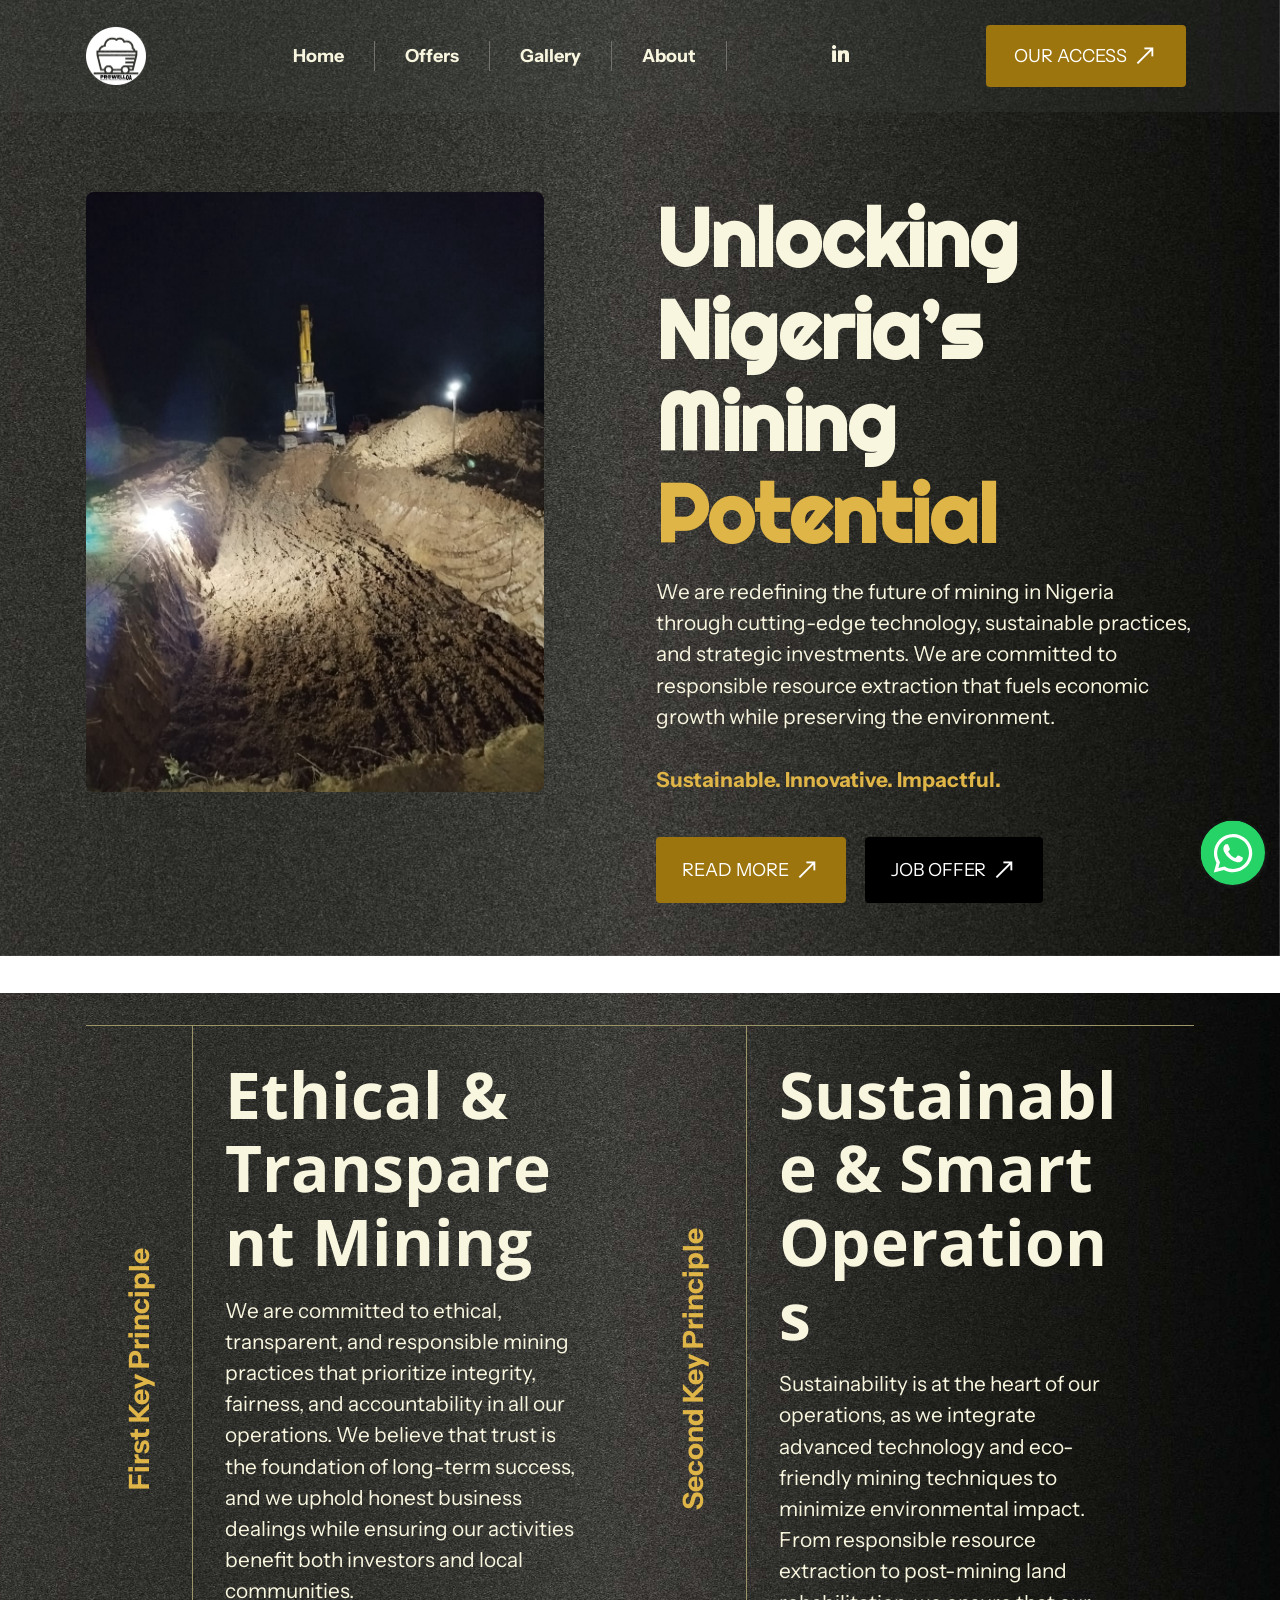
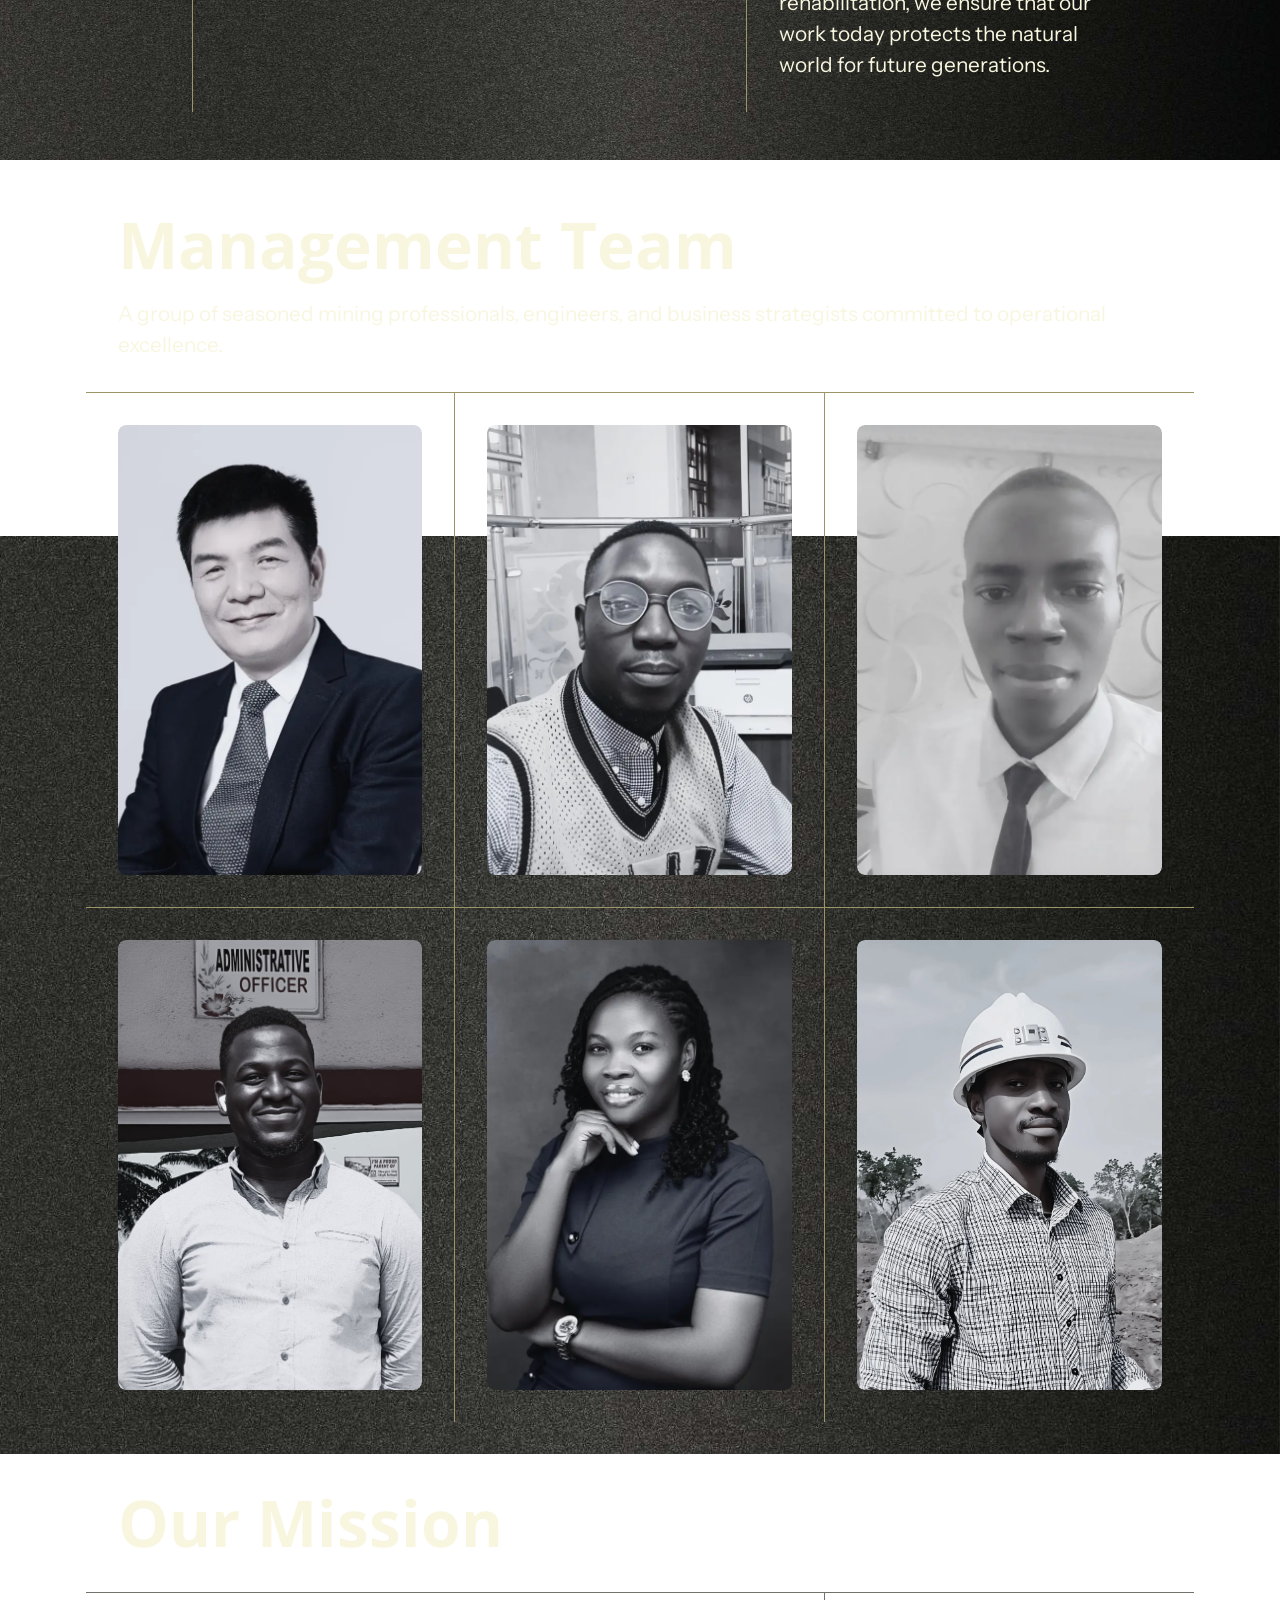
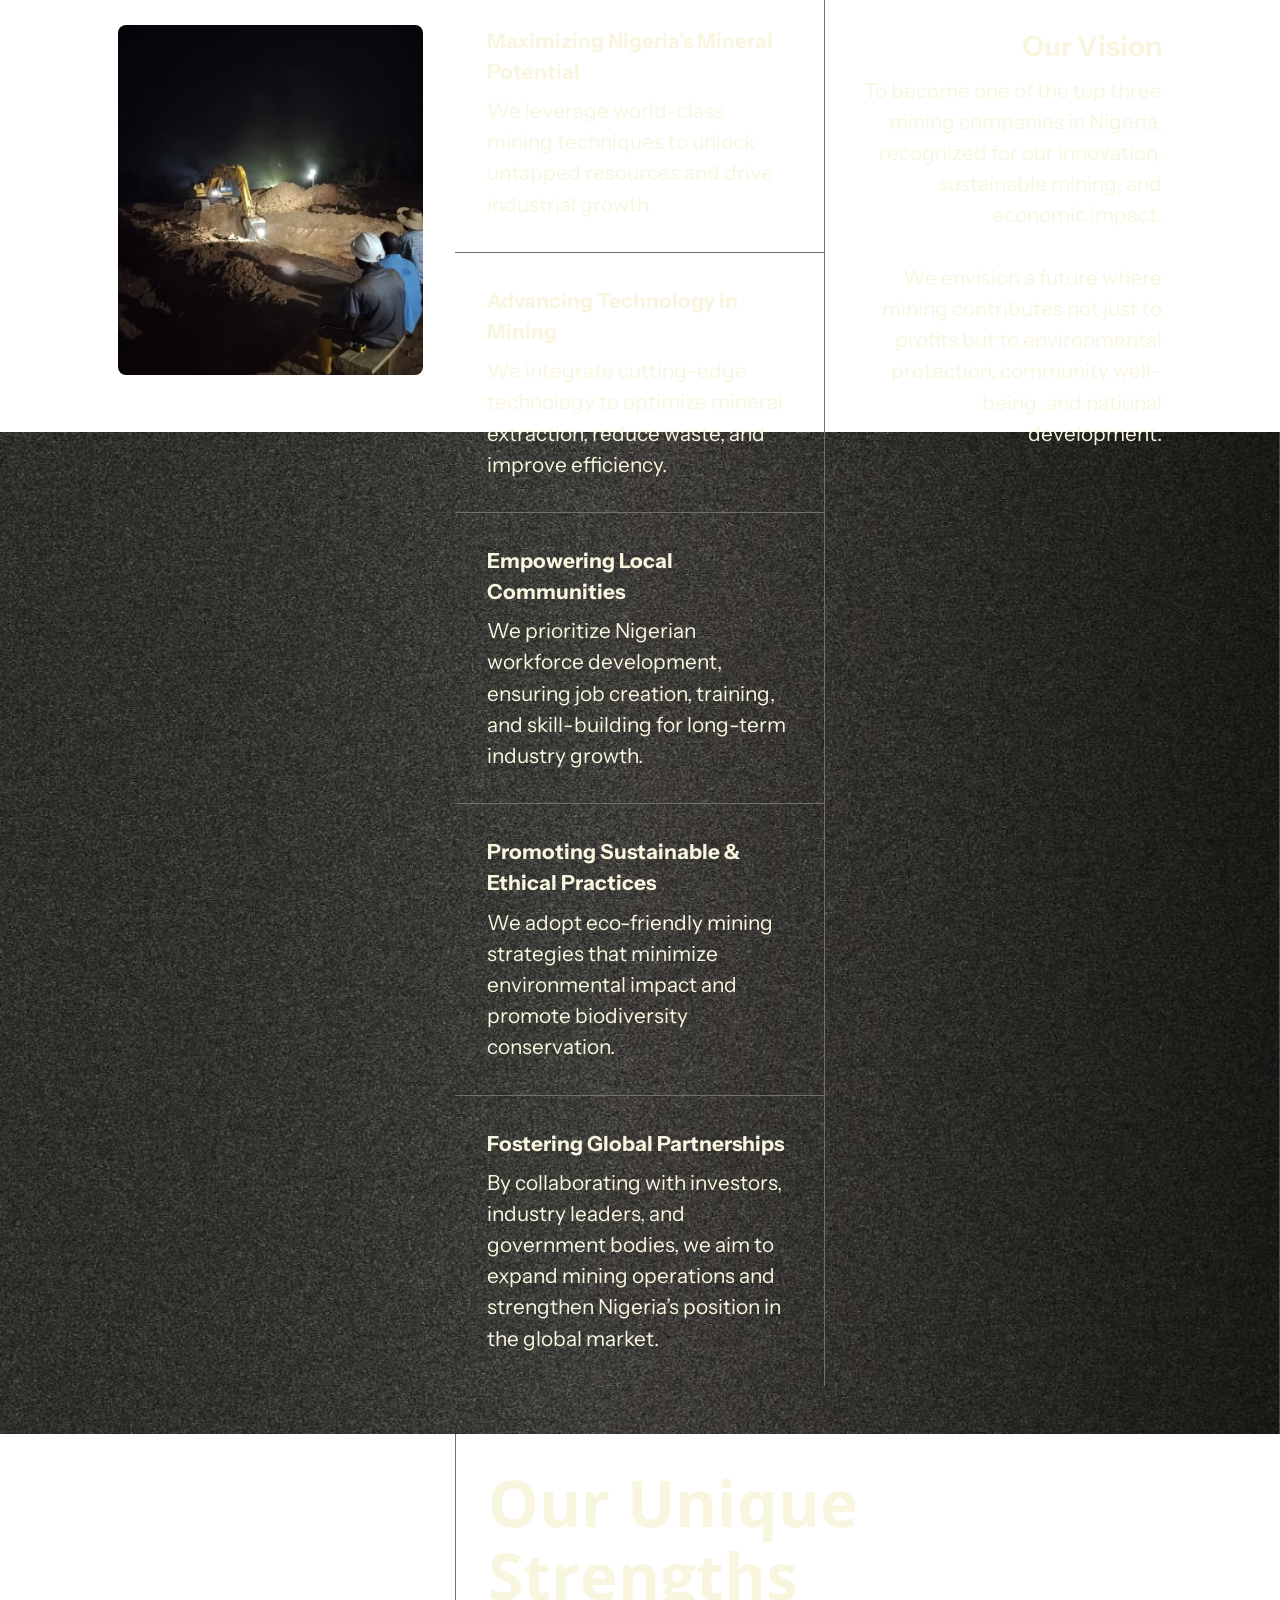
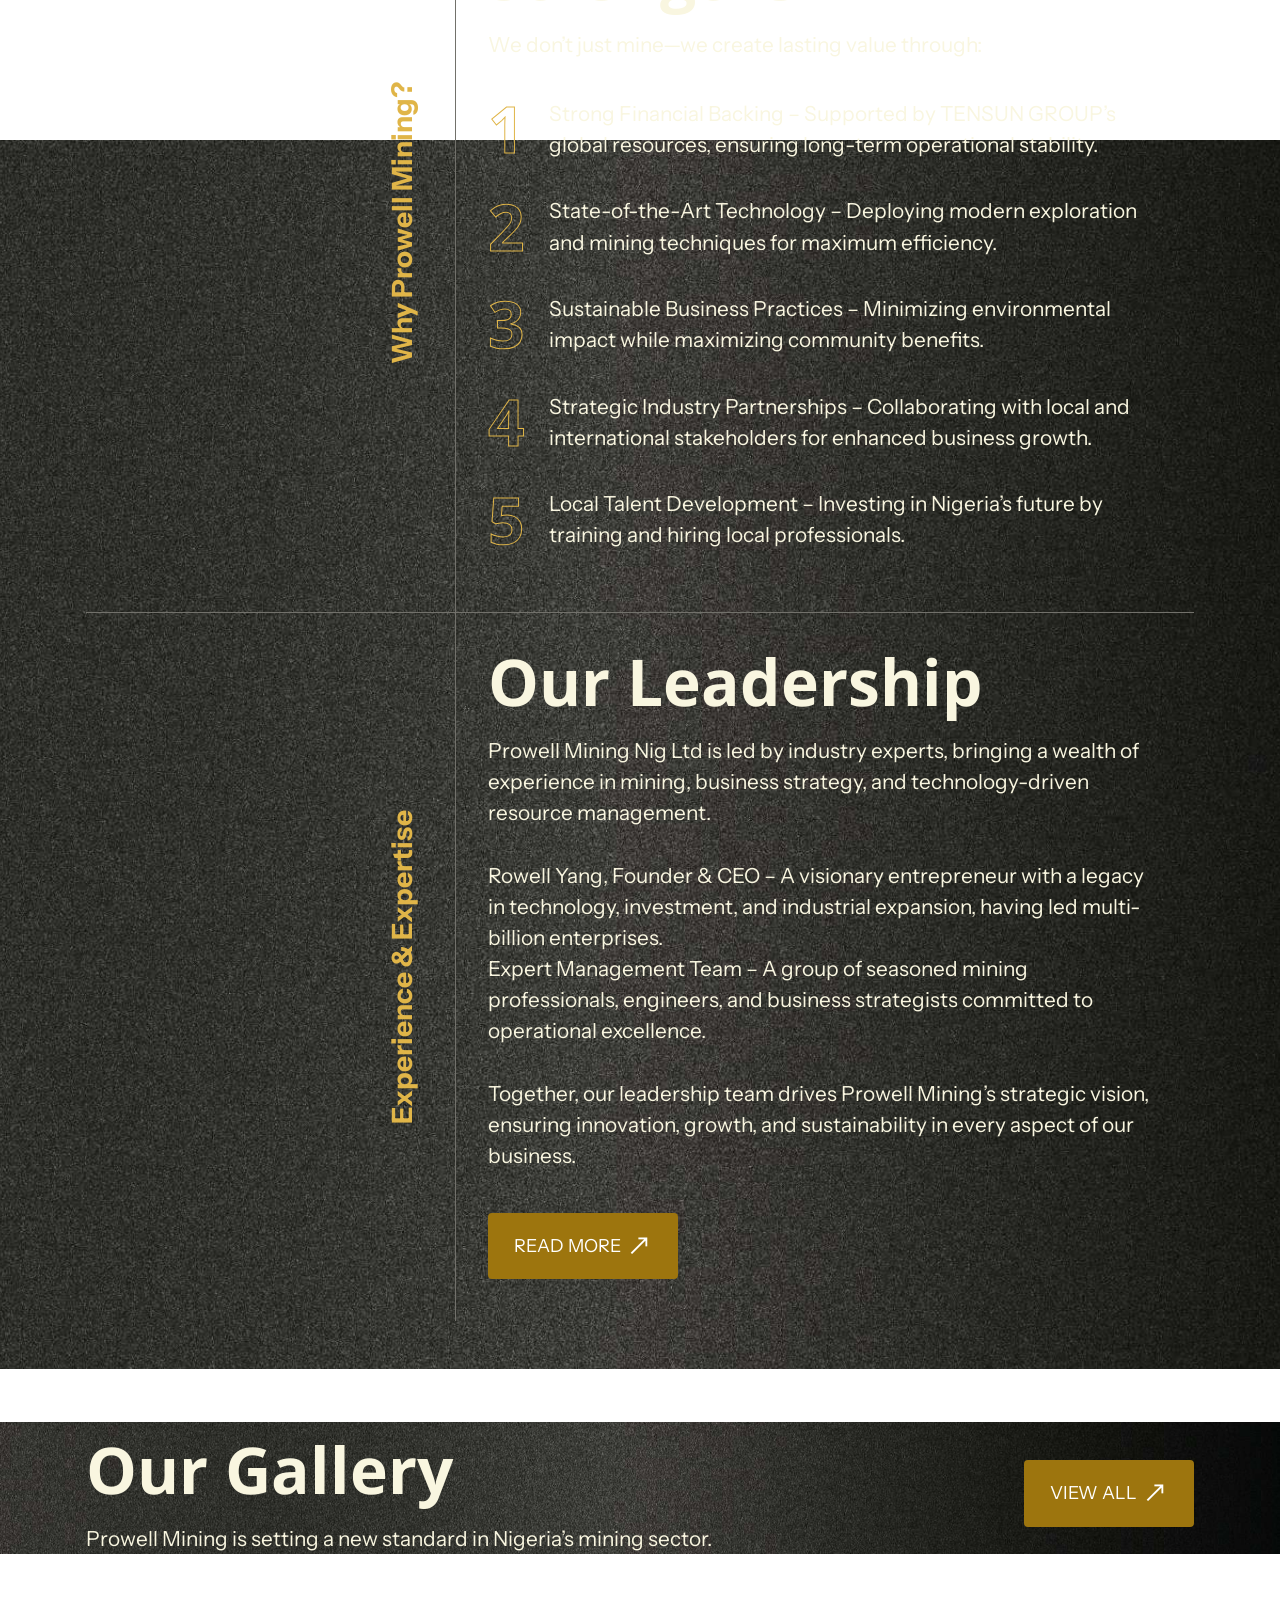
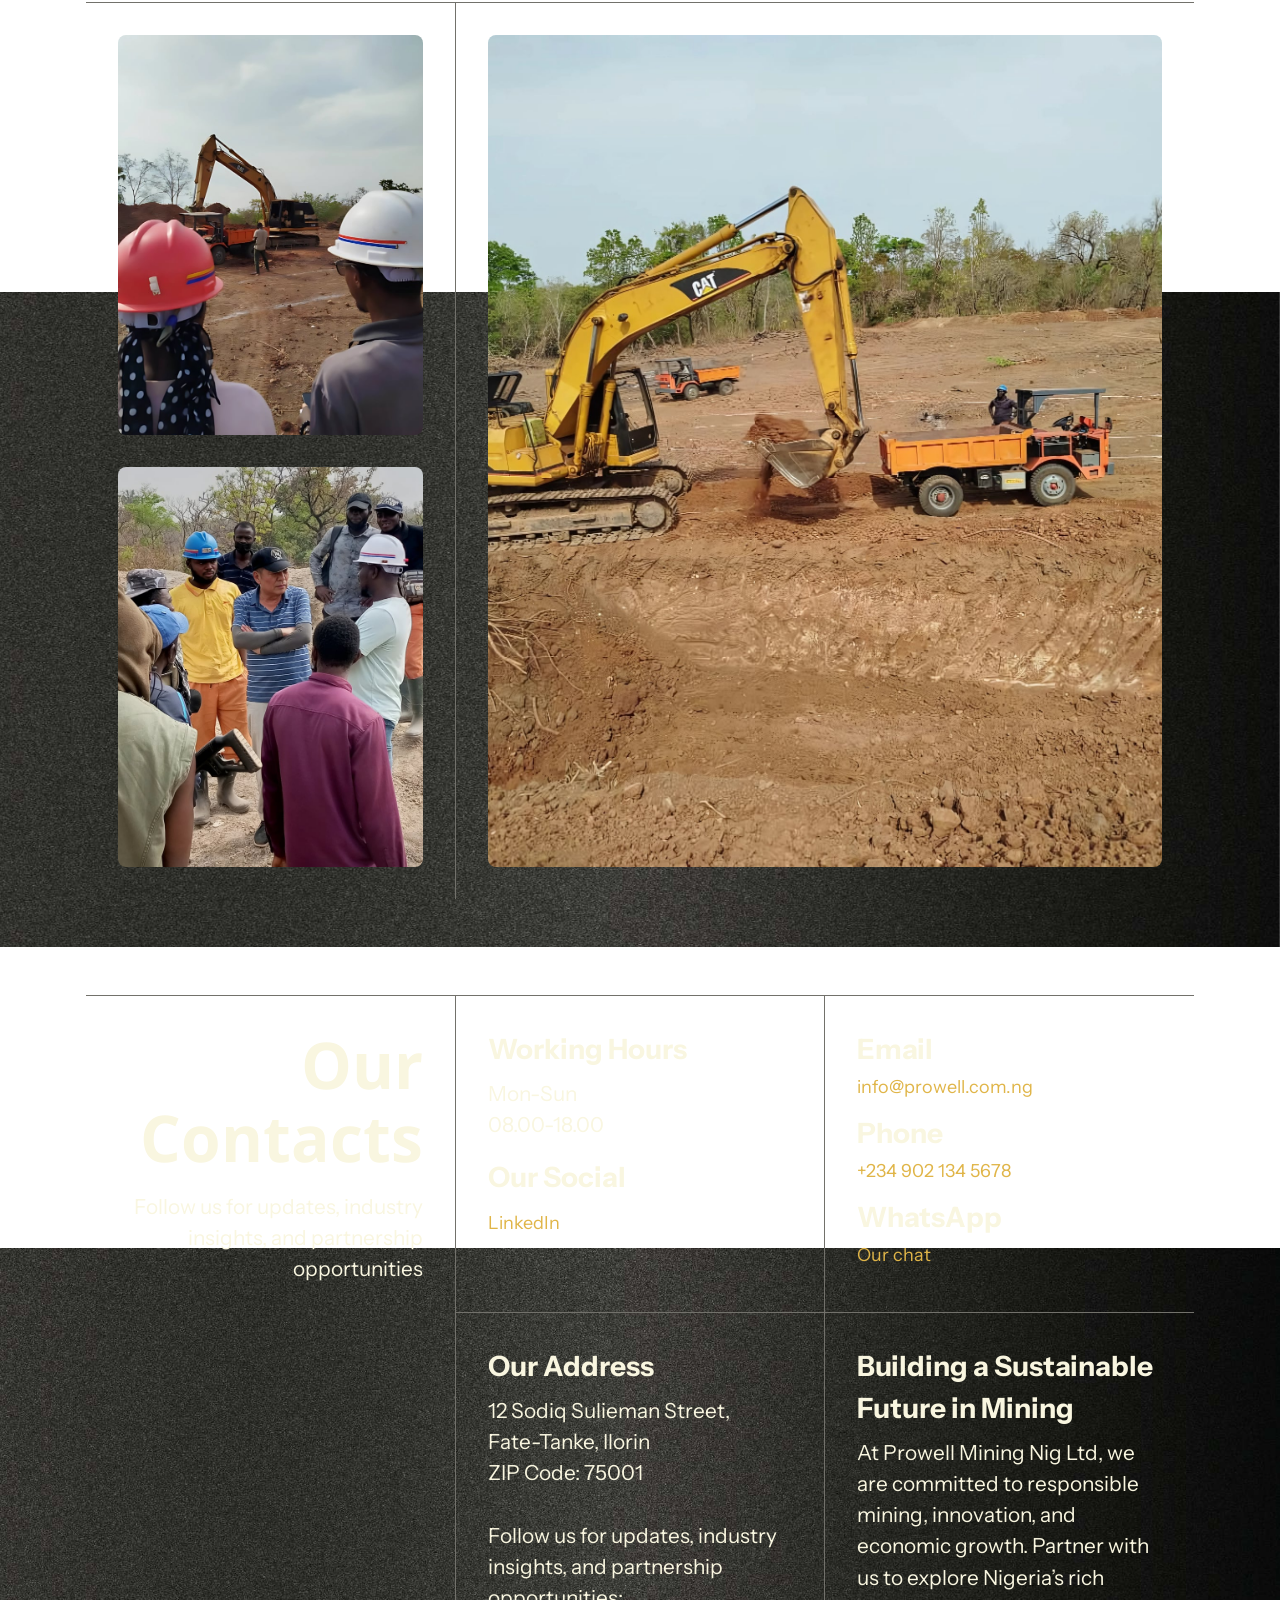
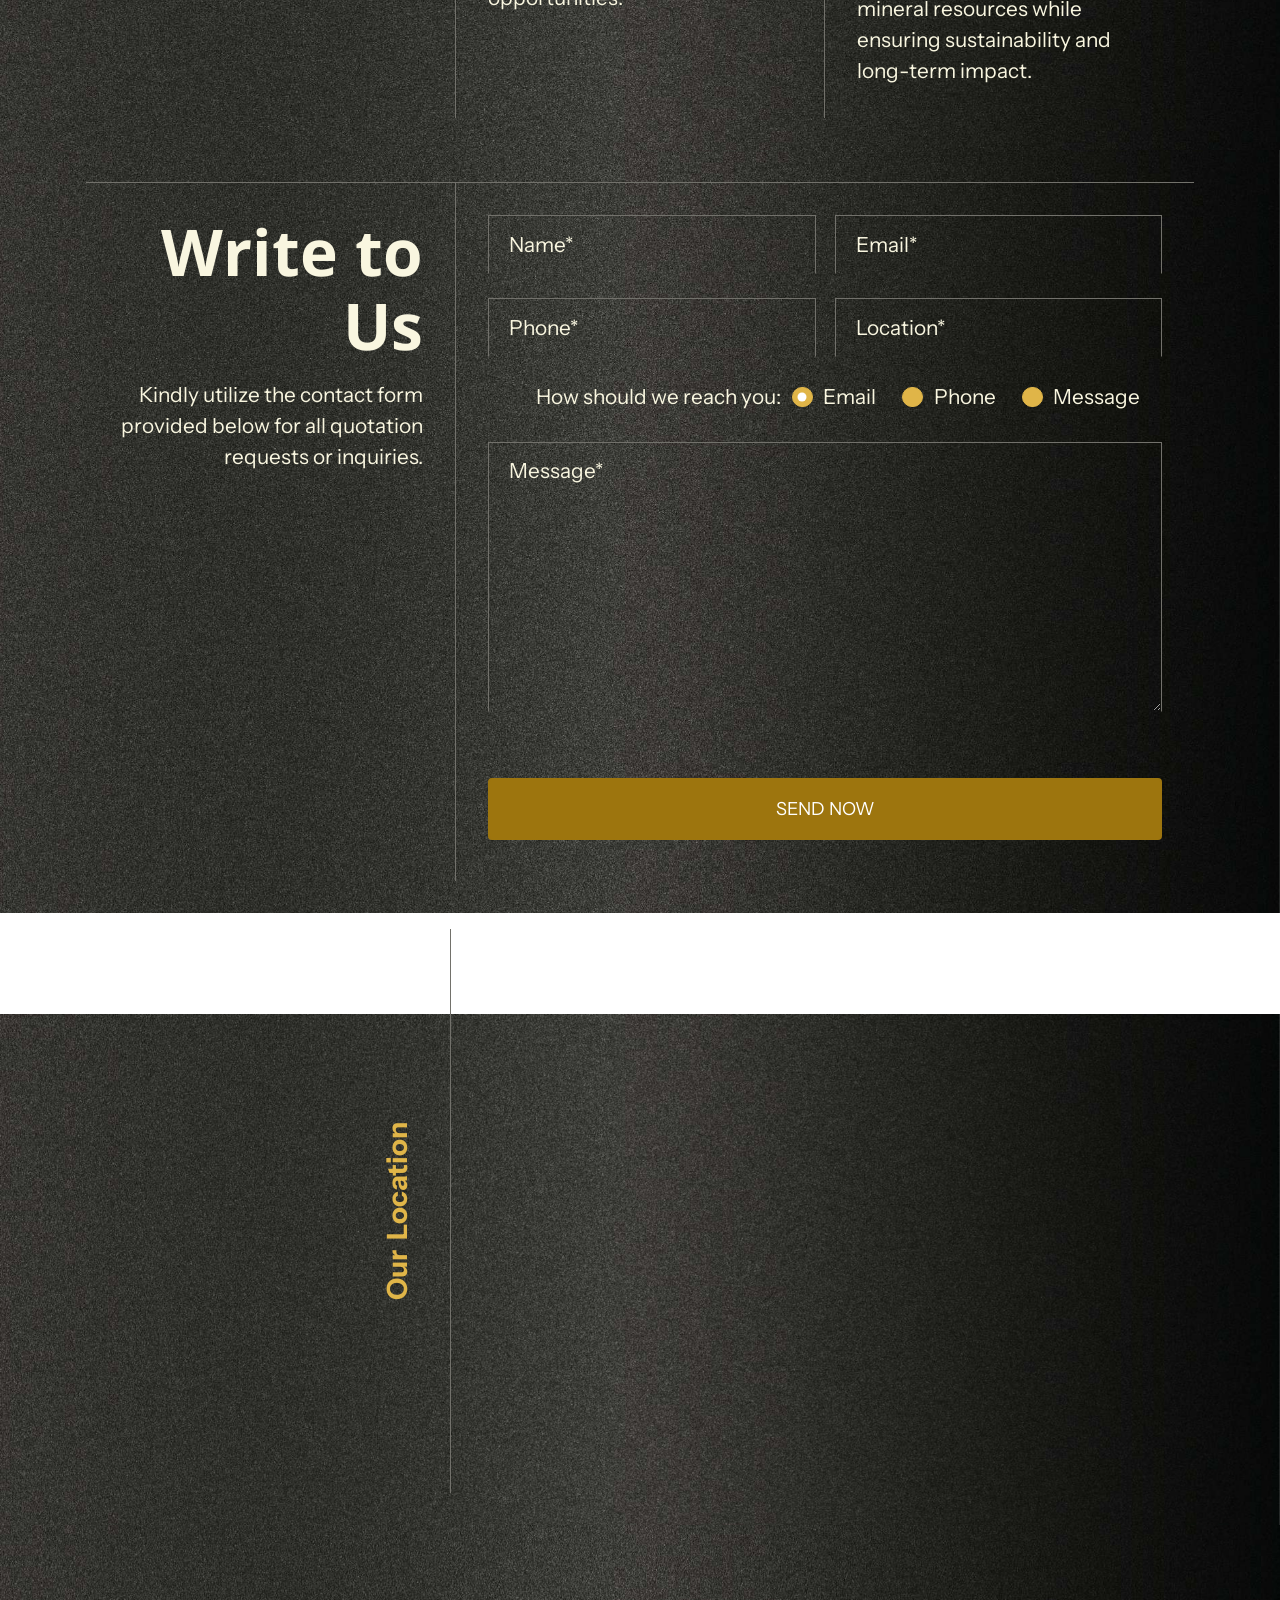
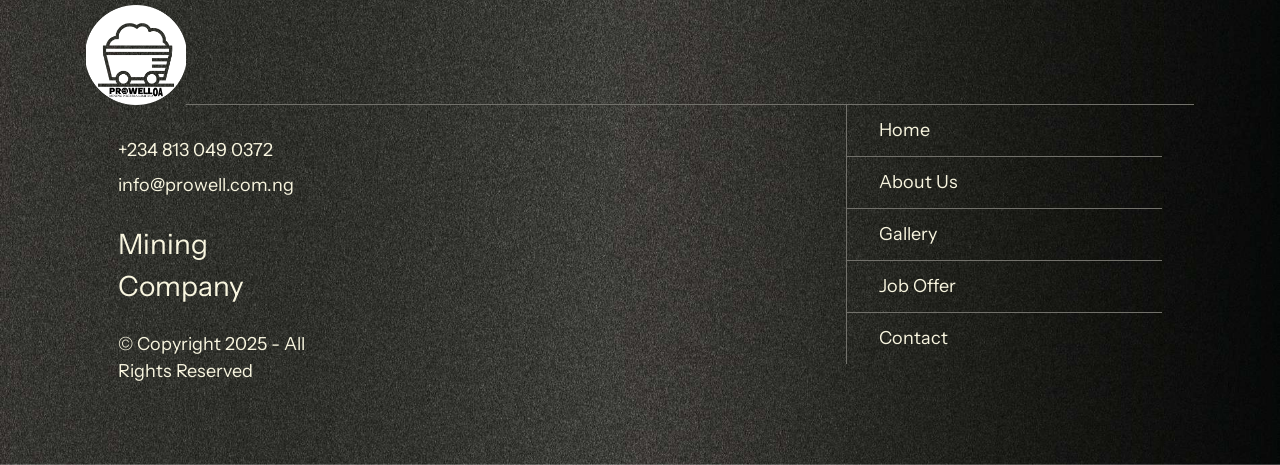
==== commit 4e0963b2: "Add files via upload" ====
--- a/index.html
+++ b/index.html
@@ -19,6 +19,7 @@
   <link rel="stylesheet" href="assets/animatecss/animate.css">
   <link rel="stylesheet" href="assets/chatbutton/floating-wpp.css">
   <link rel="stylesheet" href="assets/smart-cart/minicart-theme.css">
+  <link rel="stylesheet" href="assets/popup-overlay-plugin/style.css">
   <link rel="stylesheet" href="assets/dropdown/css/style.css">
   <link rel="stylesheet" href="assets/socicon/css/styles.css">
   <link rel="stylesheet" href="assets/theme/css/style.css">
@@ -29,7 +30,7 @@
   <noscript><link rel="stylesheet" href="https://fonts.googleapis.com/css?family=Open+Sans:300,400,500,600,700,800,300i,400i,500i,600i,700i,800i&display=swap"></noscript>
   <link rel="preload" href="https://fonts.googleapis.com/css?family=Instrument+Sans:400,500,600,700,400i,500i,600i,700i&display=swap" as="style" onload="this.onload=null;this.rel='stylesheet'">
   <noscript><link rel="stylesheet" href="https://fonts.googleapis.com/css?family=Instrument+Sans:400,500,600,700,400i,500i,600i,700i&display=swap"></noscript>
-  <link rel="preload" as="style" href="assets/mobirise/css/mbr-additional.css?v=wPc9O1"><link rel="stylesheet" href="assets/mobirise/css/mbr-additional.css?v=wPc9O1" type="text/css">
+  <link rel="preload" as="style" href="assets/mobirise/css/mbr-additional.css?v=qJg4gW"><link rel="stylesheet" href="assets/mobirise/css/mbr-additional.css?v=qJg4gW" type="text/css">
 
   
   
@@ -84,10 +85,8 @@
                     
                 </div>
 
-                <div class="mbr-section-btn-main" role="tablist"><a class="btn btn-danger display-4" href="contact.html">
-                        <span class="mobi-mbri mobi-mbri-right mbr-iconfont mbr-iconfont-btn"></span>
-                        CONTACT US
-                    </a></div>
+                <div class="mbr-section-btn-main" role="tablist"><a class="btn btn-danger display-4" href="inlinks.html" target="_blank">
+                        <span class="mobi-mbri mobi-mbri-right mbr-iconfont mbr-iconfont-btn"></span>OUR ACCESS</a></div>
             </div>
             
         </div>
@@ -245,20 +244,6 @@
                                             <strong>Godspower Chikere</strong></h4>
                                     </a>
                                     <h5 class="card-subtitle mbr-fonts-style display-7"><strong>Engineering</strong></h5>
-                                    
-                                </div>
-                            </div>
-                        </div>
-                    </div><div class="item features-image">
-                        <div class="item-wrapper">
-                            <div class="item-img">
-                                <img src="assets/images/mining-engineer-2160x2700.webp" alt="Human Recourses " data-slide-to="4" data-bs-slide-to="4">
-                                <div class="item-content">
-                                    <a href="#">
-                                        <h4 class="card-name mbr-fonts-style display-5">
-                                            <strong>Bolaji Ismail</strong></h4>
-                                    </a>
-                                    <h5 class="card-subtitle mbr-fonts-style display-7"><strong>Mining Engineer</strong></h5>
                                     
                                 </div>
                             </div>
@@ -596,8 +581,7 @@
                                         <strong>Phone</strong>
                                     </h4>
                                     <a class="link-wrap" href="#">
-                                        <p class="card-link mbr-fonts-style display-4">
-                                            0921 345 678
+                                        <p class="card-link mbr-fonts-style display-4">+234 902 134 5678
                                         </p>
                                     </a>
                                 </div>
@@ -666,7 +650,7 @@
             </div>
             <div class="col-12 col-lg-8 mbr-form card form-wrapper" data-form-type="formoid">
 <!--Formbuilder Form-->
-<form action="https://mobirise.eu/" method="POST" class="mbr-form form-with-styler" data-form-title="Form Name"><input type="hidden" name="email" data-form-email="true" value="DfAEoU4b2ohUdBbD9Au7cICKby87zkOwnXlGPIN2VgGxAFB+fIEH2aMZuXiP+C50zQwgPI4CV1n46f9cMMAou9+pibVk83Pu4Jb4XDc/9aiKegBD+mJeomRp1YJAEqDr.t04Oj6ViCL3Kh3DaoZPzYdUWBKB8fKAWRnY/WTgHJy4LD6ASPPWH4DDctMwrdmCtl60k3x6X8Nu3rVcHr1cRErkJZTJovRdDu10ZmwMnYiDM6fIvp8LN3YzNPuo0TsfG">
+<form action="https://mobirise.eu/" method="POST" class="mbr-form form-with-styler" data-form-title="Form Name"><input type="hidden" name="email" data-form-email="true" value="jpLP6iQGVrPNxFUGxw0GHZgig1s30yJ4+ZPxDJ8PYbzAI6m93oEc9guuqg9euJxqC6wvVAxCA8APftHklh5/JDqQPMua+R9y9ZTHYrkINw+oUshPv18ZIwFO52S1wJqP.RfsD9JOqwpTJGOLi6HjoaturuBcCvpIv0aAlhzKkrCyRjQ0XaRk2UhfarwlQ6l7sV7uBL1aNAtoghS38mApzBUdXZrgkZqxEUoNCws5okj3/G9cdLTrk99u8JD3oGu/g">
 <div class="row">
 <div hidden="hidden" data-form-alert="" class="alert alert-success col-12">Thanks for filling out the form!</div>
 <div hidden="hidden" data-form-alert-danger="" class="alert alert-danger col-12"> Oops...! some problem! </div>
